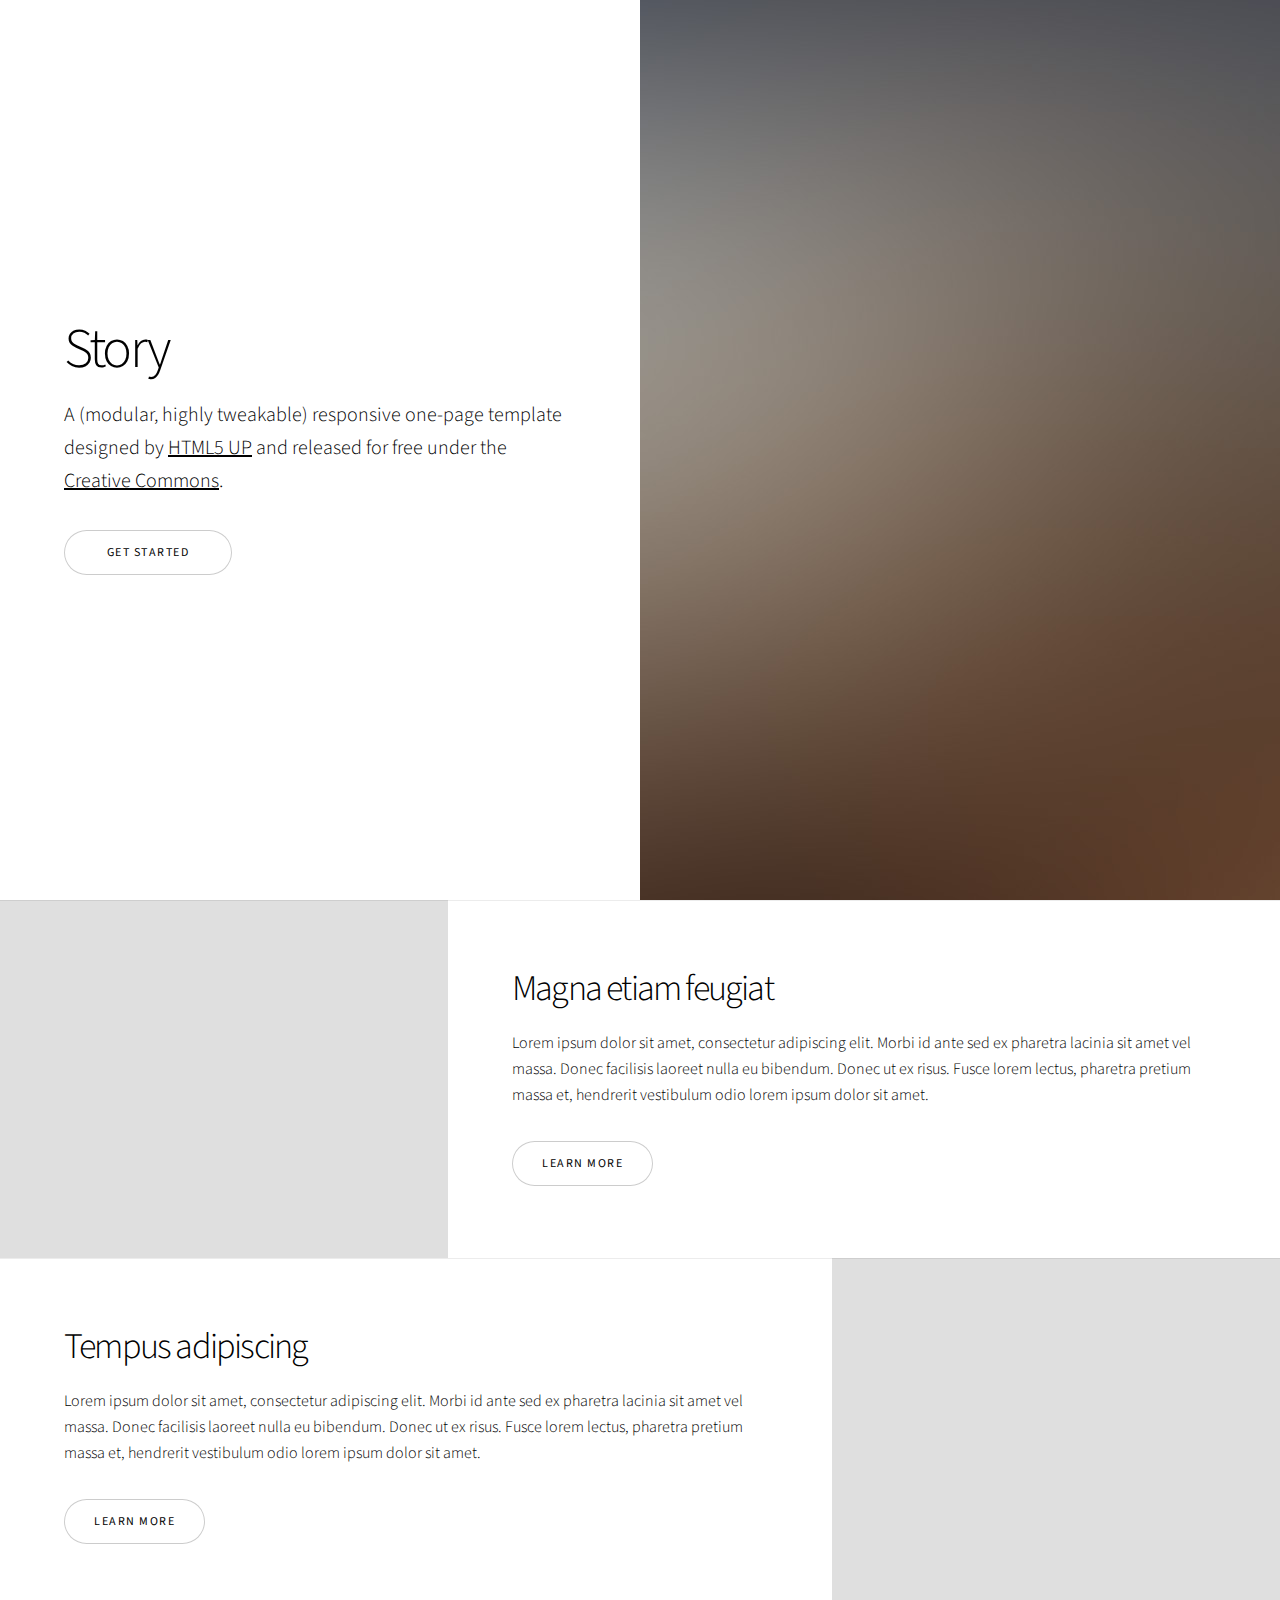
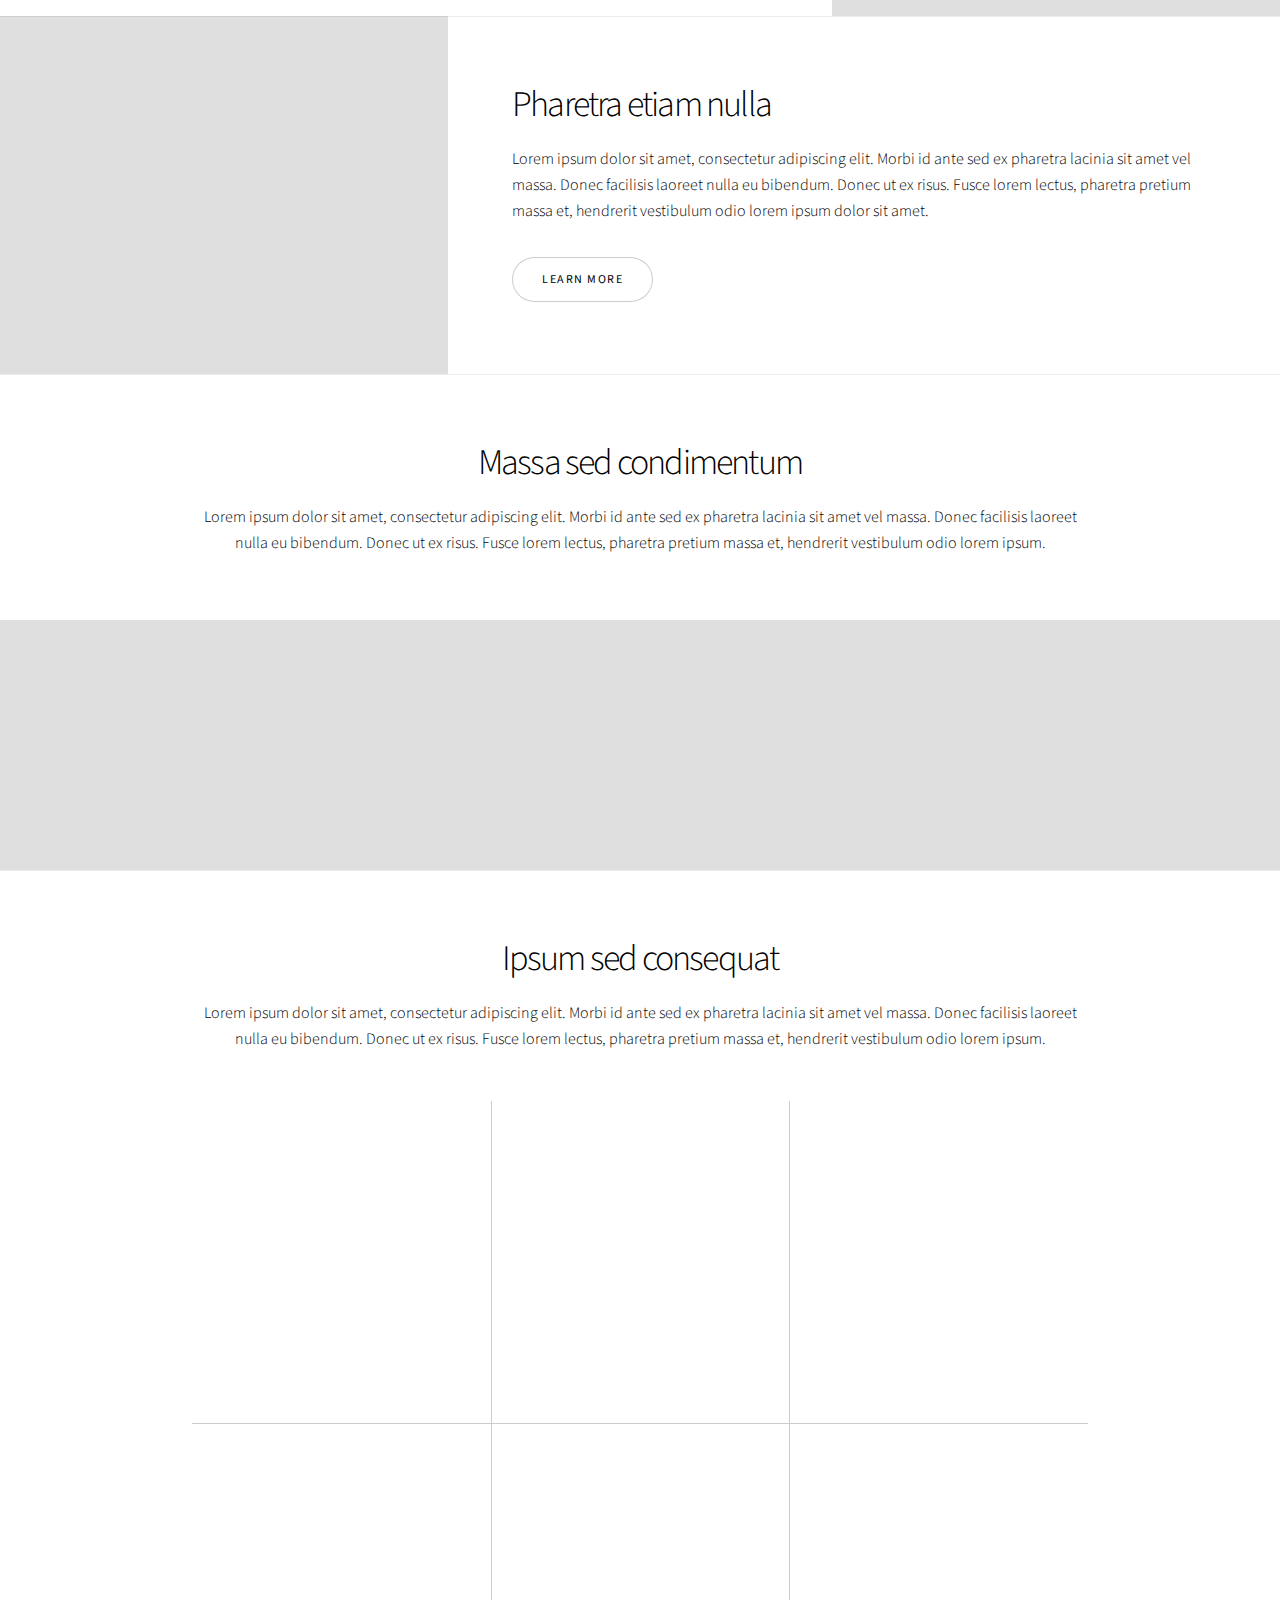
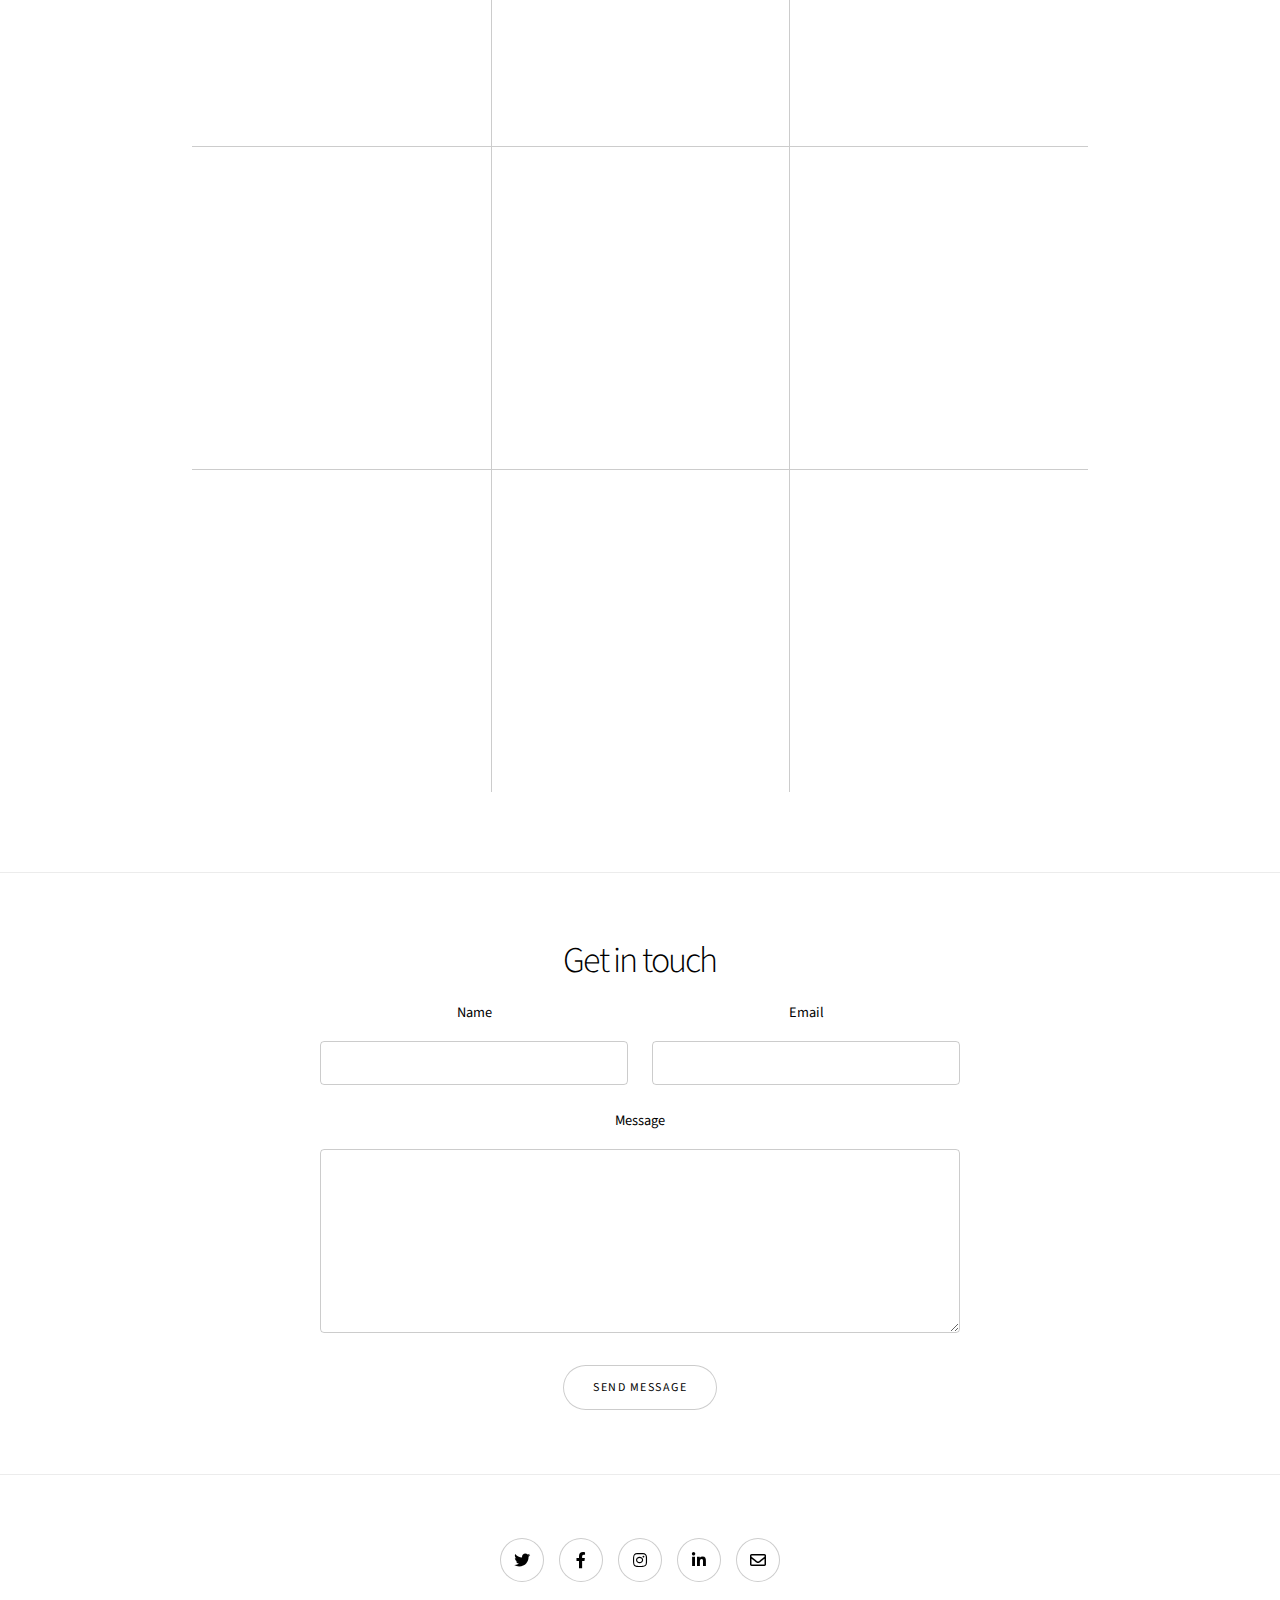
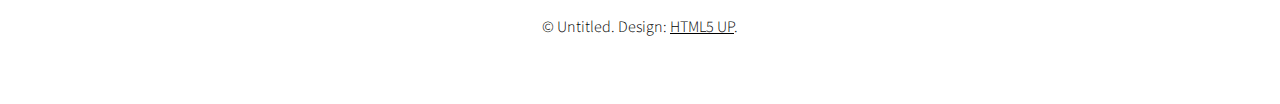
==== index.html @ b7ab18db "added html5up template" ====
<!DOCTYPE HTML>
<!--
	Story by HTML5 UP
	html5up.net | @ajlkn
	Free for personal and commercial use under the CCA 3.0 license (html5up.net/license)
-->
<html>
	<head>
		<title>Story by HTML5 UP</title>
		<meta charset="utf-8" />
		<meta name="viewport" content="width=device-width, initial-scale=1, user-scalable=no" />
		<link rel="stylesheet" href="assets/css/main.css" />
		<noscript><link rel="stylesheet" href="assets/css/noscript.css" /></noscript>
	</head>
	<body class="is-preload">

		<!-- Wrapper -->
			<div id="wrapper" class="divided">

				<!-- One -->
					<section class="banner style1 orient-left content-align-left image-position-right fullscreen onload-image-fade-in onload-content-fade-right">
						<div class="content">
							<h1>Story</h1>
							<p class="major">A (modular, highly tweakable) responsive one-page template designed by <a href="https://html5up.net">HTML5 UP</a> and released for free under the <a href="https://html5up.net/license">Creative Commons</a>.</p>
							<ul class="actions stacked">
								<li><a href="#first" class="button big wide smooth-scroll-middle">Get Started</a></li>
							</ul>
						</div>
						<div class="image">
							<img src="images/banner.jpg" alt="" />
						</div>
					</section>

				<!-- Two -->
					<section class="spotlight style1 orient-right content-align-left image-position-center onscroll-image-fade-in" id="first">
						<div class="content">
							<h2>Magna etiam feugiat</h2>
							<p>Lorem ipsum dolor sit amet, consectetur adipiscing elit. Morbi id ante sed ex pharetra lacinia sit amet vel massa. Donec facilisis laoreet nulla eu bibendum. Donec ut ex risus. Fusce lorem lectus, pharetra pretium massa et, hendrerit vestibulum odio lorem ipsum dolor sit amet.</p>
							<ul class="actions stacked">
								<li><a href="#" class="button">Learn More</a></li>
							</ul>
						</div>
						<div class="image">
							<img src="images/spotlight01.jpg" alt="" />
						</div>
					</section>

				<!-- Three -->
					<section class="spotlight style1 orient-left content-align-left image-position-center onscroll-image-fade-in">
						<div class="content">
							<h2>Tempus adipiscing</h2>
							<p>Lorem ipsum dolor sit amet, consectetur adipiscing elit. Morbi id ante sed ex pharetra lacinia sit amet vel massa. Donec facilisis laoreet nulla eu bibendum. Donec ut ex risus. Fusce lorem lectus, pharetra pretium massa et, hendrerit vestibulum odio lorem ipsum dolor sit amet.</p>
							<ul class="actions stacked">
								<li><a href="#" class="button">Learn More</a></li>
							</ul>
						</div>
						<div class="image">
							<img src="images/spotlight02.jpg" alt="" />
						</div>
					</section>

				<!-- Four -->
					<section class="spotlight style1 orient-right content-align-left image-position-center onscroll-image-fade-in">
						<div class="content">
							<h2>Pharetra etiam nulla</h2>
							<p>Lorem ipsum dolor sit amet, consectetur adipiscing elit. Morbi id ante sed ex pharetra lacinia sit amet vel massa. Donec facilisis laoreet nulla eu bibendum. Donec ut ex risus. Fusce lorem lectus, pharetra pretium massa et, hendrerit vestibulum odio lorem ipsum dolor sit amet.</p>
							<ul class="actions stacked">
								<li><a href="#" class="button">Learn More</a></li>
							</ul>
						</div>
						<div class="image">
							<img src="images/spotlight03.jpg" alt="" />
						</div>
					</section>

				<!-- Five -->
					<section class="wrapper style1 align-center">
						<div class="inner">
							<h2>Massa sed condimentum</h2>
							<p>Lorem ipsum dolor sit amet, consectetur adipiscing elit. Morbi id ante sed ex pharetra lacinia sit amet vel massa. Donec facilisis laoreet nulla eu bibendum. Donec ut ex risus. Fusce lorem lectus, pharetra pretium massa et, hendrerit vestibulum odio lorem ipsum.</p>
						</div>

						<!-- Gallery -->
							<div class="gallery style2 medium lightbox onscroll-fade-in">
								<article>
									<a href="images/gallery/fulls/01.jpg" class="image">
										<img src="images/gallery/thumbs/01.jpg" alt="" />
									</a>
									<div class="caption">
										<h3>Ipsum Dolor</h3>
										<p>Lorem ipsum dolor amet, consectetur magna etiam elit. Etiam sed ultrices.</p>
										<ul class="actions fixed">
											<li><span class="button small">Details</span></li>
										</ul>
									</div>
								</article>
								<article>
									<a href="images/gallery/fulls/02.jpg" class="image">
										<img src="images/gallery/thumbs/02.jpg" alt="" />
									</a>
									<div class="caption">
										<h3>Feugiat Lorem</h3>
										<p>Lorem ipsum dolor amet, consectetur magna etiam elit. Etiam sed ultrices.</p>
										<ul class="actions fixed">
											<li><span class="button small">Details</span></li>
										</ul>
									</div>
								</article>
								<article>
									<a href="images/gallery/fulls/03.jpg" class="image">
										<img src="images/gallery/thumbs/03.jpg" alt="" />
									</a>
									<div class="caption">
										<h3>Magna Amet</h3>
										<p>Lorem ipsum dolor amet, consectetur magna etiam elit. Etiam sed ultrices.</p>
										<ul class="actions fixed">
											<li><span class="button small">Details</span></li>
										</ul>
									</div>
								</article>
								<article>
									<a href="images/gallery/fulls/04.jpg" class="image">
										<img src="images/gallery/thumbs/04.jpg" alt="" />
									</a>
									<div class="caption">
										<h3>Sed Tempus</h3>
										<p>Lorem ipsum dolor amet, consectetur magna etiam elit. Etiam sed ultrices.</p>
										<ul class="actions fixed">
											<li><span class="button small">Details</span></li>
										</ul>
									</div>
								</article>
								<article>
									<a href="images/gallery/fulls/05.jpg" class="image">
										<img src="images/gallery/thumbs/05.jpg" alt="" />
									</a>
									<div class="caption">
										<h3>Ultrices Magna</h3>
										<p>Lorem ipsum dolor amet, consectetur magna etiam elit. Etiam sed ultrices.</p>
										<ul class="actions fixed">
											<li><span class="button small">Details</span></li>
										</ul>
									</div>
								</article>
								<article>
									<a href="images/gallery/fulls/06.jpg" class="image">
										<img src="images/gallery/thumbs/06.jpg" alt="" />
									</a>
									<div class="caption">
										<h3>Sed Tempus</h3>
										<p>Lorem ipsum dolor amet, consectetur magna etiam elit. Etiam sed ultrices.</p>
										<ul class="actions fixed">
											<li><span class="button small">Details</span></li>
										</ul>
									</div>
								</article>
								<article>
									<a href="images/gallery/fulls/07.jpg" class="image">
										<img src="images/gallery/thumbs/07.jpg" alt="" />
									</a>
									<div class="caption">
										<h3>Ipsum Lorem</h3>
										<p>Lorem ipsum dolor amet, consectetur magna etiam elit. Etiam sed ultrices.</p>
										<ul class="actions fixed">
											<li><span class="button small">Details</span></li>
										</ul>
									</div>
								</article>
								<article>
									<a href="images/gallery/fulls/08.jpg" class="image">
										<img src="images/gallery/thumbs/08.jpg" alt="" />
									</a>
									<div class="caption">
										<h3>Magna Risus</h3>
										<p>Lorem ipsum dolor amet, consectetur magna etiam elit. Etiam sed ultrices.</p>
										<ul class="actions fixed">
											<li><span class="button small">Details</span></li>
										</ul>
									</div>
								</article>
								<article>
									<a href="images/gallery/fulls/09.jpg" class="image">
										<img src="images/gallery/thumbs/09.jpg" alt="" />
									</a>
									<div class="caption">
										<h3>Tempus Dolor</h3>
										<p>Lorem ipsum dolor amet, consectetur magna etiam elit. Etiam sed ultrices.</p>
										<ul class="actions fixed">
											<li><span class="button small">Details</span></li>
										</ul>
									</div>
								</article>
								<article>
									<a href="images/gallery/fulls/10.jpg" class="image">
										<img src="images/gallery/thumbs/10.jpg" alt="" />
									</a>
									<div class="caption">
										<h3>Sed Etiam</h3>
										<p>Lorem ipsum dolor amet, consectetur magna etiam elit. Etiam sed ultrices.</p>
										<ul class="actions fixed">
											<li><span class="button small">Details</span></li>
										</ul>
									</div>
								</article>
								<article>
									<a href="images/gallery/fulls/11.jpg" class="image">
										<img src="images/gallery/thumbs/11.jpg" alt="" />
									</a>
									<div class="caption">
										<h3>Magna Lorem</h3>
										<p>Lorem ipsum dolor amet, consectetur magna etiam elit. Etiam sed ultrices.</p>
										<ul class="actions fixed">
											<li><span class="button small">Details</span></li>
										</ul>
									</div>
								</article>
								<article>
									<a href="images/gallery/fulls/12.jpg" class="image">
										<img src="images/gallery/thumbs/12.jpg" alt="" />
									</a>
									<div class="caption">
										<h3>Ipsum Dolor</h3>
										<p>Lorem ipsum dolor amet, consectetur magna etiam elit. Etiam sed ultrices.</p>
										<ul class="actions fixed">
											<li><span class="button small">Details</span></li>
										</ul>
									</div>
								</article>
							</div>

					</section>

				<!-- Six -->
					<section class="wrapper style1 align-center">
						<div class="inner">
							<h2>Ipsum sed consequat</h2>
							<p>Lorem ipsum dolor sit amet, consectetur adipiscing elit. Morbi id ante sed ex pharetra lacinia sit amet vel massa. Donec facilisis laoreet nulla eu bibendum. Donec ut ex risus. Fusce lorem lectus, pharetra pretium massa et, hendrerit vestibulum odio lorem ipsum.</p>
							<div class="items style1 medium onscroll-fade-in">
								<section>
									<span class="icon style2 major fa-gem"></span>
									<h3>Lorem</h3>
									<p>Lorem ipsum dolor sit amet, consectetur adipiscing elit. Morbi dui turpis, cursus eget orci amet aliquam congue semper. Etiam eget ultrices risus nec tempor elit.</p>
								</section>
								<section>
									<span class="icon solid style2 major fa-save"></span>
									<h3>Ipsum</h3>
									<p>Lorem ipsum dolor sit amet, consectetur adipiscing elit. Morbi dui turpis, cursus eget orci amet aliquam congue semper. Etiam eget ultrices risus nec tempor elit.</p>
								</section>
								<section>
									<span class="icon solid style2 major fa-chart-bar"></span>
									<h3>Dolor</h3>
									<p>Lorem ipsum dolor sit amet, consectetur adipiscing elit. Morbi dui turpis, cursus eget orci amet aliquam congue semper. Etiam eget ultrices risus nec tempor elit.</p>
								</section>
								<section>
									<span class="icon solid style2 major fa-wifi"></span>
									<h3>Amet</h3>
									<p>Lorem ipsum dolor sit amet, consectetur adipiscing elit. Morbi dui turpis, cursus eget orci amet aliquam congue semper. Etiam eget ultrices risus nec tempor elit.</p>
								</section>
								<section>
									<span class="icon solid style2 major fa-cog"></span>
									<h3>Magna</h3>
									<p>Lorem ipsum dolor sit amet, consectetur adipiscing elit. Morbi dui turpis, cursus eget orci amet aliquam congue semper. Etiam eget ultrices risus nec tempor elit.</p>
								</section>
								<section>
									<span class="icon style2 major fa-paper-plane"></span>
									<h3>Tempus</h3>
									<p>Lorem ipsum dolor sit amet, consectetur adipiscing elit. Morbi dui turpis, cursus eget orci amet aliquam congue semper. Etiam eget ultrices risus nec tempor elit.</p>
								</section>
								<section>
									<span class="icon solid style2 major fa-desktop"></span>
									<h3>Aliquam</h3>
									<p>Lorem ipsum dolor sit amet, consectetur adipiscing elit. Morbi dui turpis, cursus eget orci amet aliquam congue semper. Etiam eget ultrices risus nec tempor elit.</p>
								</section>
								<section>
									<span class="icon solid style2 major fa-sync-alt"></span>
									<h3>Elit</h3>
									<p>Lorem ipsum dolor sit amet, consectetur adipiscing elit. Morbi dui turpis, cursus eget orci amet aliquam congue semper. Etiam eget ultrices risus nec tempor elit.</p>
								</section>
								<section>
									<span class="icon solid style2 major fa-hashtag"></span>
									<h3>Morbi</h3>
									<p>Lorem ipsum dolor sit amet, consectetur adipiscing elit. Morbi dui turpis, cursus eget orci amet aliquam congue semper. Etiam eget ultrices risus nec tempor elit.</p>
								</section>
								<section>
									<span class="icon solid style2 major fa-bolt"></span>
									<h3>Turpis</h3>
									<p>Lorem ipsum dolor sit amet, consectetur adipiscing elit. Morbi dui turpis, cursus eget orci amet aliquam congue semper. Etiam eget ultrices risus nec tempor elit.</p>
								</section>
								<section>
									<span class="icon solid style2 major fa-envelope"></span>
									<h3>Ultrices</h3>
									<p>Lorem ipsum dolor sit amet, consectetur adipiscing elit. Morbi dui turpis, cursus eget orci amet aliquam congue semper. Etiam eget ultrices risus nec tempor elit.</p>
								</section>
								<section>
									<span class="icon solid style2 major fa-leaf"></span>
									<h3>Risus</h3>
									<p>Lorem ipsum dolor sit amet, consectetur adipiscing elit. Morbi dui turpis, cursus eget orci amet aliquam congue semper. Etiam eget ultrices risus nec tempor elit.</p>
								</section>
							</div>
						</div>
					</section>

				<!-- Seven -->
					<section class="wrapper style1 align-center">
						<div class="inner medium">
							<h2>Get in touch</h2>
							<form method="post" action="#">
								<div class="fields">
									<div class="field half">
										<label for="name">Name</label>
										<input type="text" name="name" id="name" value="" />
									</div>
									<div class="field half">
										<label for="email">Email</label>
										<input type="email" name="email" id="email" value="" />
									</div>
									<div class="field">
										<label for="message">Message</label>
										<textarea name="message" id="message" rows="6"></textarea>
									</div>
								</div>
								<ul class="actions special">
									<li><input type="submit" name="submit" id="submit" value="Send Message" /></li>
								</ul>
							</form>

						</div>
					</section>

				<!-- Footer -->
					<footer class="wrapper style1 align-center">
						<div class="inner">
							<ul class="icons">
								<li><a href="#" class="icon brands style2 fa-twitter"><span class="label">Twitter</span></a></li>
								<li><a href="#" class="icon brands style2 fa-facebook-f"><span class="label">Facebook</span></a></li>
								<li><a href="#" class="icon brands style2 fa-instagram"><span class="label">Instagram</span></a></li>
								<li><a href="#" class="icon brands style2 fa-linkedin-in"><span class="label">LinkedIn</span></a></li>
								<li><a href="#" class="icon style2 fa-envelope"><span class="label">Email</span></a></li>
							</ul>
							<p>&copy; Untitled. Design: <a href="https://html5up.net">HTML5 UP</a>.</p>
						</div>
					</footer>

			</div>

		<!-- Scripts -->
			<script src="assets/js/jquery.min.js"></script>
			<script src="assets/js/jquery.scrollex.min.js"></script>
			<script src="assets/js/jquery.scrolly.min.js"></script>
			<script src="assets/js/browser.min.js"></script>
			<script src="assets/js/breakpoints.min.js"></script>
			<script src="assets/js/util.js"></script>
			<script src="assets/js/main.js"></script>

	</body>
</html>
---- assets/css/main.css ----
@import url(fontawesome-all.min.css);
@import url("https://fonts.googleapis.com/css?family=Source+Sans+Pro:300,300i,400,400i");

/*
	Story by HTML5 UP
	html5up.net | @ajlkn
	Free for personal and commercial use under the CCA 3.0 license (html5up.net/license)
*/

html, body, div, span, applet, object,
iframe, h1, h2, h3, h4, h5, h6, p, blockquote,
pre, a, abbr, acronym, address, big, cite,
code, del, dfn, em, img, ins, kbd, q, s, samp,
small, strike, strong, sub, sup, tt, var, b,
u, i, center, dl, dt, dd, ol, ul, li, fieldset,
form, label, legend, table, caption, tbody,
tfoot, thead, tr, th, td, article, aside,
canvas, details, embed, figure, figcaption,
footer, header, hgroup, menu, nav, output, ruby,
section, summary, time, mark, audio, video {
	margin: 0;
	padding: 0;
	border: 0;
	font-size: 100%;
	font: inherit;
	vertical-align: baseline;}

article, aside, details, figcaption, figure,
footer, header, hgroup, menu, nav, section {
	display: block;}

body {
	line-height: 1;
}

ol, ul {
	list-style: none;
}

blockquote, q {
	quotes: none;
}

	blockquote:before, blockquote:after, q:before, q:after {
		content: '';
		content: none;
	}

table {
	border-collapse: collapse;
	border-spacing: 0;
}

body {
	-webkit-text-size-adjust: none;
}

mark {
	background-color: transparent;
	color: inherit;
}

input::-moz-focus-inner {
	border: 0;
	padding: 0;
}

input, select, textarea {
	-moz-appearance: none;
	-webkit-appearance: none;
	-ms-appearance: none;
	appearance: none;
}

/* Basic */

	@-ms-viewport {
		width: device-width;
	}

	body {
		-ms-overflow-style: scrollbar;
	}

	@media screen and (max-width: 480px) {

		html, body {
			min-width: 320px;
		}

	}

	html {
		box-sizing: border-box;
	}

	*, *:before, *:after {
		box-sizing: inherit;
	}

	body {
		background: #ffffff;
	}

		body.is-preload *, body.is-preload *:before, body.is-preload *:after {
			-moz-animation: none !important;
			-webkit-animation: none !important;
			-ms-animation: none !important;
			animation: none !important;
			-moz-transition: none !important;
			-webkit-transition: none !important;
			-ms-transition: none !important;
			transition: none !important;
		}

/* Type */

	html {
		font-size: 18pt;
	}

		@media screen and (max-width: 1680px) {

			html {
				font-size: 14pt;
			}

		}

		@media screen and (max-width: 1280px) {

			html {
				font-size: 12pt;
			}

		}

		@media screen and (max-width: 736px) {

			html {
				font-size: 11pt;
			}

		}

		@media screen and (max-width: 360px) {

			html {
				font-size: 10pt;
			}

		}

	body {
		background-color: #ffffff;
		color: #000000;
	}

	body, input, select, textarea {
		font-family: "Source Sans Pro", Helvetica, sans-serif;
		font-size: 1rem;
		font-weight: 300;
		line-height: 1.65;
	}

	a {
		-moz-transition: color 0.2s ease-in-out;
		-webkit-transition: color 0.2s ease-in-out;
		-ms-transition: color 0.2s ease-in-out;
		transition: color 0.2s ease-in-out;
		text-decoration: underline;
	}

		a:hover {
			text-decoration: none;
		}

	strong, b {
		font-weight: 400;
	}

	em, i {
		font-style: italic;
	}

	p {
		margin: 0 0 2rem 0;
	}

		p.major {
			font-size: 1.25rem;
		}

	h1, h2, h3, h4, h5, h6 {
		font-weight: 300;
		line-height: 1.375;
		letter-spacing: -0.05em;
		margin: 0 0 1rem 0;
	}

		h1 a, h2 a, h3 a, h4 a, h5 a, h6 a {
			color: inherit;
			text-decoration: none;
		}

	h1 {
		font-size: 3.5rem;
		line-height: 1.2;
	}

	h2 {
		font-size: 2.25rem;
	}

	h3 {
		font-size: 1.5rem;
	}

	h4 {
		font-size: 1.1rem;
	}

	h5 {
		font-size: 0.9rem;
	}

	h6 {
		font-size: 0.7rem;
	}

	sub {
		font-size: 0.8rem;
		position: relative;
		top: 0.5rem;
	}

	sup {
		font-size: 0.8rem;
		position: relative;
		top: -0.5rem;
	}

	blockquote {
		border-left: solid 4px;
		font-style: italic;
		margin: 0 0 2rem 0;
		padding: 0.5rem 0 0.5rem 2rem;
	}

	code {
		border-radius: 4px;
		font-family: "Courier New", monospace;
		font-size: 0.9em;
		margin: 0 0.25rem;
		padding: 0.25rem 0.325rem;
	}

	pre {
		-webkit-overflow-scrolling: touch;
		font-family: "Courier New", monospace;
		font-size: 0.9em;
		margin: 0 0 2rem 0;
	}

		pre code {
			display: block;
			line-height: 1.5;
			padding: 0.75rem 1rem;
			overflow-x: auto;
		}

	hr {
		border: 0;
		border-bottom: solid 1px;
		margin: 2.5rem 0;
	}

		hr.major {
			margin: 3.5rem 0;
		}

	.align-left {
		text-align: left;
	}

	.align-center {
		text-align: center;
	}

	.align-right {
		text-align: right;
	}

	@media screen and (max-width: 736px) {

		p.major {
			font-size: 1.1rem;
		}

		h1 {
			font-size: 2.5rem;
		}

		h2 {
			font-size: 2rem;
		}

		h3 {
			font-size: 1.25rem;
		}

		h4 {
			font-size: 1rem;
		}

	}

	input, select, textarea {
		color: #000000;
	}

	a {
		color: #000000;
	}

		a:hover {
			color: #47D3E5;
		}

	strong, b {
		color: #000000;
	}

	h1, h2, h3, h4, h5, h6 {
		color: #000000;
	}

	blockquote {
		border-left-color: rgba(0, 0, 0, 0.2);
	}

	code {
		background: rgba(0, 0, 0, 0.05);
		border-color: rgba(0, 0, 0, 0.2);
	}

	hr {
		border-bottom-color: rgba(0, 0, 0, 0.2);
	}

/* Row */

	.row {
		display: flex;
		flex-wrap: wrap;
		box-sizing: border-box;
		align-items: stretch;
	}

		.row > * {
			box-sizing: border-box;
		}

		.row.gtr-uniform > * > :last-child {
			margin-bottom: 0;
		}

		.row.aln-left {
			justify-content: flex-start;
		}

		.row.aln-center {
			justify-content: center;
		}

		.row.aln-right {
			justify-content: flex-end;
		}

		.row.aln-top {
			align-items: flex-start;
		}

		.row.aln-middle {
			align-items: center;
		}

		.row.aln-bottom {
			align-items: flex-end;
		}

		.row > .imp {
			order: -1;
		}

		.row > .col-1 {
			width: 8.33333%;
		}

		.row > .off-1 {
			margin-left: 8.33333%;
		}

		.row > .col-2 {
			width: 16.66667%;
		}

		.row > .off-2 {
			margin-left: 16.66667%;
		}

		.row > .col-3 {
			width: 25%;
		}

		.row > .off-3 {
			margin-left: 25%;
		}

		.row > .col-4 {
			width: 33.33333%;
		}

		.row > .off-4 {
			margin-left: 33.33333%;
		}

		.row > .col-5 {
			width: 41.66667%;
		}

		.row > .off-5 {
			margin-left: 41.66667%;
		}

		.row > .col-6 {
			width: 50%;
		}

		.row > .off-6 {
			margin-left: 50%;
		}

		.row > .col-7 {
			width: 58.33333%;
		}

		.row > .off-7 {
			margin-left: 58.33333%;
		}

		.row > .col-8 {
			width: 66.66667%;
		}

		.row > .off-8 {
			margin-left: 66.66667%;
		}

		.row > .col-9 {
			width: 75%;
		}

		.row > .off-9 {
			margin-left: 75%;
		}

		.row > .col-10 {
			width: 83.33333%;
		}

		.row > .off-10 {
			margin-left: 83.33333%;
		}

		.row > .col-11 {
			width: 91.66667%;
		}

		.row > .off-11 {
			margin-left: 91.66667%;
		}

		.row > .col-12 {
			width: 100%;
		}

		.row > .off-12 {
			margin-left: 100%;
		}

		.row.gtr-0 {
			margin-top: 0;
			margin-left: 0rem;
		}

			.row.gtr-0 > * {
				padding: 0 0 0 0rem;
			}

			.row.gtr-0.gtr-uniform {
				margin-top: 0rem;
			}

				.row.gtr-0.gtr-uniform > * {
					padding-top: 0rem;
				}

		.row.gtr-25 {
			margin-top: 0;
			margin-left: -0.5rem;
		}

			.row.gtr-25 > * {
				padding: 0 0 0 0.5rem;
			}

			.row.gtr-25.gtr-uniform {
				margin-top: -0.5rem;
			}

				.row.gtr-25.gtr-uniform > * {
					padding-top: 0.5rem;
				}

		.row.gtr-50 {
			margin-top: 0;
			margin-left: -1rem;
		}

			.row.gtr-50 > * {
				padding: 0 0 0 1rem;
			}

			.row.gtr-50.gtr-uniform {
				margin-top: -1rem;
			}

				.row.gtr-50.gtr-uniform > * {
					padding-top: 1rem;
				}

		.row {
			margin-top: 0;
			margin-left: -2rem;
		}

			.row > * {
				padding: 0 0 0 2rem;
			}

			.row.gtr-uniform {
				margin-top: -2rem;
			}

				.row.gtr-uniform > * {
					padding-top: 2rem;
				}

		.row.gtr-150 {
			margin-top: 0;
			margin-left: -3rem;
		}

			.row.gtr-150 > * {
				padding: 0 0 0 3rem;
			}

			.row.gtr-150.gtr-uniform {
				margin-top: -3rem;
			}

				.row.gtr-150.gtr-uniform > * {
					padding-top: 3rem;
				}

		.row.gtr-200 {
			margin-top: 0;
			margin-left: -4rem;
		}

			.row.gtr-200 > * {
				padding: 0 0 0 4rem;
			}

			.row.gtr-200.gtr-uniform {
				margin-top: -4rem;
			}

				.row.gtr-200.gtr-uniform > * {
					padding-top: 4rem;
				}

		@media screen and (max-width: 1680px) {

			.row {
				display: flex;
				flex-wrap: wrap;
				box-sizing: border-box;
				align-items: stretch;
			}

				.row > * {
					box-sizing: border-box;
				}

				.row.gtr-uniform > * > :last-child {
					margin-bottom: 0;
				}

				.row.aln-left {
					justify-content: flex-start;
				}

				.row.aln-center {
					justify-content: center;
				}

				.row.aln-right {
					justify-content: flex-end;
				}

				.row.aln-top {
					align-items: flex-start;
				}

				.row.aln-middle {
					align-items: center;
				}

				.row.aln-bottom {
					align-items: flex-end;
				}

				.row > .imp-xlarge {
					order: -1;
				}

				.row > .col-1-xlarge {
					width: 8.33333%;
				}

				.row > .off-1-xlarge {
					margin-left: 8.33333%;
				}

				.row > .col-2-xlarge {
					width: 16.66667%;
				}

				.row > .off-2-xlarge {
					margin-left: 16.66667%;
				}

				.row > .col-3-xlarge {
					width: 25%;
				}

				.row > .off-3-xlarge {
					margin-left: 25%;
				}

				.row > .col-4-xlarge {
					width: 33.33333%;
				}

				.row > .off-4-xlarge {
					margin-left: 33.33333%;
				}

				.row > .col-5-xlarge {
					width: 41.66667%;
				}

				.row > .off-5-xlarge {
					margin-left: 41.66667%;
				}

				.row > .col-6-xlarge {
					width: 50%;
				}

				.row > .off-6-xlarge {
					margin-left: 50%;
				}

				.row > .col-7-xlarge {
					width: 58.33333%;
				}

				.row > .off-7-xlarge {
					margin-left: 58.33333%;
				}

				.row > .col-8-xlarge {
					width: 66.66667%;
				}

				.row > .off-8-xlarge {
					margin-left: 66.66667%;
				}

				.row > .col-9-xlarge {
					width: 75%;
				}

				.row > .off-9-xlarge {
					margin-left: 75%;
				}

				.row > .col-10-xlarge {
					width: 83.33333%;
				}

				.row > .off-10-xlarge {
					margin-left: 83.33333%;
				}

				.row > .col-11-xlarge {
					width: 91.66667%;
				}

				.row > .off-11-xlarge {
					margin-left: 91.66667%;
				}

				.row > .col-12-xlarge {
					width: 100%;
				}

				.row > .off-12-xlarge {
					margin-left: 100%;
				}

				.row.gtr-0 {
					margin-top: 0;
					margin-left: 0rem;
				}

					.row.gtr-0 > * {
						padding: 0 0 0 0rem;
					}

					.row.gtr-0.gtr-uniform {
						margin-top: 0rem;
					}

						.row.gtr-0.gtr-uniform > * {
							padding-top: 0rem;
						}

				.row.gtr-25 {
					margin-top: 0;
					margin-left: -0.5rem;
				}

					.row.gtr-25 > * {
						padding: 0 0 0 0.5rem;
					}

					.row.gtr-25.gtr-uniform {
						margin-top: -0.5rem;
					}

						.row.gtr-25.gtr-uniform > * {
							padding-top: 0.5rem;
						}

				.row.gtr-50 {
					margin-top: 0;
					margin-left: -1rem;
				}

					.row.gtr-50 > * {
						padding: 0 0 0 1rem;
					}

					.row.gtr-50.gtr-uniform {
						margin-top: -1rem;
					}

						.row.gtr-50.gtr-uniform > * {
							padding-top: 1rem;
						}

				.row {
					margin-top: 0;
					margin-left: -2rem;
				}

					.row > * {
						padding: 0 0 0 2rem;
					}

					.row.gtr-uniform {
						margin-top: -2rem;
					}

						.row.gtr-uniform > * {
							padding-top: 2rem;
						}

				.row.gtr-150 {
					margin-top: 0;
					margin-left: -3rem;
				}

					.row.gtr-150 > * {
						padding: 0 0 0 3rem;
					}

					.row.gtr-150.gtr-uniform {
						margin-top: -3rem;
					}

						.row.gtr-150.gtr-uniform > * {
							padding-top: 3rem;
						}

				.row.gtr-200 {
					margin-top: 0;
					margin-left: -4rem;
				}

					.row.gtr-200 > * {
						padding: 0 0 0 4rem;
					}

					.row.gtr-200.gtr-uniform {
						margin-top: -4rem;
					}

						.row.gtr-200.gtr-uniform > * {
							padding-top: 4rem;
						}

		}

		@media screen and (max-width: 1280px) {

			.row {
				display: flex;
				flex-wrap: wrap;
				box-sizing: border-box;
				align-items: stretch;
			}

				.row > * {
					box-sizing: border-box;
				}

				.row.gtr-uniform > * > :last-child {
					margin-bottom: 0;
				}

				.row.aln-left {
					justify-content: flex-start;
				}

				.row.aln-center {
					justify-content: center;
				}

				.row.aln-right {
					justify-content: flex-end;
				}

				.row.aln-top {
					align-items: flex-start;
				}

				.row.aln-middle {
					align-items: center;
				}

				.row.aln-bottom {
					align-items: flex-end;
				}

				.row > .imp-large {
					order: -1;
				}

				.row > .col-1-large {
					width: 8.33333%;
				}

				.row > .off-1-large {
					margin-left: 8.33333%;
				}

				.row > .col-2-large {
					width: 16.66667%;
				}

				.row > .off-2-large {
					margin-left: 16.66667%;
				}

				.row > .col-3-large {
					width: 25%;
				}

				.row > .off-3-large {
					margin-left: 25%;
				}

				.row > .col-4-large {
					width: 33.33333%;
				}

				.row > .off-4-large {
					margin-left: 33.33333%;
				}

				.row > .col-5-large {
					width: 41.66667%;
				}

				.row > .off-5-large {
					margin-left: 41.66667%;
				}

				.row > .col-6-large {
					width: 50%;
				}

				.row > .off-6-large {
					margin-left: 50%;
				}

				.row > .col-7-large {
					width: 58.33333%;
				}

				.row > .off-7-large {
					margin-left: 58.33333%;
				}

				.row > .col-8-large {
					width: 66.66667%;
				}

				.row > .off-8-large {
					margin-left: 66.66667%;
				}

				.row > .col-9-large {
					width: 75%;
				}

				.row > .off-9-large {
					margin-left: 75%;
				}

				.row > .col-10-large {
					width: 83.33333%;
				}

				.row > .off-10-large {
					margin-left: 83.33333%;
				}

				.row > .col-11-large {
					width: 91.66667%;
				}

				.row > .off-11-large {
					margin-left: 91.66667%;
				}

				.row > .col-12-large {
					width: 100%;
				}

				.row > .off-12-large {
					margin-left: 100%;
				}

				.row.gtr-0 {
					margin-top: 0;
					margin-left: 0rem;
				}

					.row.gtr-0 > * {
						padding: 0 0 0 0rem;
					}

					.row.gtr-0.gtr-uniform {
						margin-top: 0rem;
					}

						.row.gtr-0.gtr-uniform > * {
							padding-top: 0rem;
						}

				.row.gtr-25 {
					margin-top: 0;
					margin-left: -0.5rem;
				}

					.row.gtr-25 > * {
						padding: 0 0 0 0.5rem;
					}

					.row.gtr-25.gtr-uniform {
						margin-top: -0.5rem;
					}

						.row.gtr-25.gtr-uniform > * {
							padding-top: 0.5rem;
						}

				.row.gtr-50 {
					margin-top: 0;
					margin-left: -1rem;
				}

					.row.gtr-50 > * {
						padding: 0 0 0 1rem;
					}

					.row.gtr-50.gtr-uniform {
						margin-top: -1rem;
					}

						.row.gtr-50.gtr-uniform > * {
							padding-top: 1rem;
						}

				.row {
					margin-top: 0;
					margin-left: -2rem;
				}

					.row > * {
						padding: 0 0 0 2rem;
					}

					.row.gtr-uniform {
						margin-top: -2rem;
					}

						.row.gtr-uniform > * {
							padding-top: 2rem;
						}

				.row.gtr-150 {
					margin-top: 0;
					margin-left: -3rem;
				}

					.row.gtr-150 > * {
						padding: 0 0 0 3rem;
					}

					.row.gtr-150.gtr-uniform {
						margin-top: -3rem;
					}

						.row.gtr-150.gtr-uniform > * {
							padding-top: 3rem;
						}

				.row.gtr-200 {
					margin-top: 0;
					margin-left: -4rem;
				}

					.row.gtr-200 > * {
						padding: 0 0 0 4rem;
					}

					.row.gtr-200.gtr-uniform {
						margin-top: -4rem;
					}

						.row.gtr-200.gtr-uniform > * {
							padding-top: 4rem;
						}

		}

		@media screen and (max-width: 980px) {

			.row {
				display: flex;
				flex-wrap: wrap;
				box-sizing: border-box;
				align-items: stretch;
			}

				.row > * {
					box-sizing: border-box;
				}

				.row.gtr-uniform > * > :last-child {
					margin-bottom: 0;
				}

				.row.aln-left {
					justify-content: flex-start;
				}

				.row.aln-center {
					justify-content: center;
				}

				.row.aln-right {
					justify-content: flex-end;
				}

				.row.aln-top {
					align-items: flex-start;
				}

				.row.aln-middle {
					align-items: center;
				}

				.row.aln-bottom {
					align-items: flex-end;
				}

				.row > .imp-medium {
					order: -1;
				}

				.row > .col-1-medium {
					width: 8.33333%;
				}

				.row > .off-1-medium {
					margin-left: 8.33333%;
				}

				.row > .col-2-medium {
					width: 16.66667%;
				}

				.row > .off-2-medium {
					margin-left: 16.66667%;
				}

				.row > .col-3-medium {
					width: 25%;
				}

				.row > .off-3-medium {
					margin-left: 25%;
				}

				.row > .col-4-medium {
					width: 33.33333%;
				}

				.row > .off-4-medium {
					margin-left: 33.33333%;
				}

				.row > .col-5-medium {
					width: 41.66667%;
				}

				.row > .off-5-medium {
					margin-left: 41.66667%;
				}

				.row > .col-6-medium {
					width: 50%;
				}

				.row > .off-6-medium {
					margin-left: 50%;
				}

				.row > .col-7-medium {
					width: 58.33333%;
				}

				.row > .off-7-medium {
					margin-left: 58.33333%;
				}

				.row > .col-8-medium {
					width: 66.66667%;
				}

				.row > .off-8-medium {
					margin-left: 66.66667%;
				}

				.row > .col-9-medium {
					width: 75%;
				}

				.row > .off-9-medium {
					margin-left: 75%;
				}

				.row > .col-10-medium {
					width: 83.33333%;
				}

				.row > .off-10-medium {
					margin-left: 83.33333%;
				}

				.row > .col-11-medium {
					width: 91.66667%;
				}

				.row > .off-11-medium {
					margin-left: 91.66667%;
				}

				.row > .col-12-medium {
					width: 100%;
				}

				.row > .off-12-medium {
					margin-left: 100%;
				}

				.row.gtr-0 {
					margin-top: 0;
					margin-left: 0rem;
				}

					.row.gtr-0 > * {
						padding: 0 0 0 0rem;
					}

					.row.gtr-0.gtr-uniform {
						margin-top: 0rem;
					}

						.row.gtr-0.gtr-uniform > * {
							padding-top: 0rem;
						}

				.row.gtr-25 {
					margin-top: 0;
					margin-left: -0.5rem;
				}

					.row.gtr-25 > * {
						padding: 0 0 0 0.5rem;
					}

					.row.gtr-25.gtr-uniform {
						margin-top: -0.5rem;
					}

						.row.gtr-25.gtr-uniform > * {
							padding-top: 0.5rem;
						}

				.row.gtr-50 {
					margin-top: 0;
					margin-left: -1rem;
				}

					.row.gtr-50 > * {
						padding: 0 0 0 1rem;
					}

					.row.gtr-50.gtr-uniform {
						margin-top: -1rem;
					}

						.row.gtr-50.gtr-uniform > * {
							padding-top: 1rem;
						}

				.row {
					margin-top: 0;
					margin-left: -2rem;
				}

					.row > * {
						padding: 0 0 0 2rem;
					}

					.row.gtr-uniform {
						margin-top: -2rem;
					}

						.row.gtr-uniform > * {
							padding-top: 2rem;
						}

				.row.gtr-150 {
					margin-top: 0;
					margin-left: -3rem;
				}

					.row.gtr-150 > * {
						padding: 0 0 0 3rem;
					}

					.row.gtr-150.gtr-uniform {
						margin-top: -3rem;
					}

						.row.gtr-150.gtr-uniform > * {
							padding-top: 3rem;
						}

				.row.gtr-200 {
					margin-top: 0;
					margin-left: -4rem;
				}

					.row.gtr-200 > * {
						padding: 0 0 0 4rem;
					}

					.row.gtr-200.gtr-uniform {
						margin-top: -4rem;
					}

						.row.gtr-200.gtr-uniform > * {
							padding-top: 4rem;
						}

		}

		@media screen and (max-width: 736px) {

			.row {
				display: flex;
				flex-wrap: wrap;
				box-sizing: border-box;
				align-items: stretch;
			}

				.row > * {
					box-sizing: border-box;
				}

				.row.gtr-uniform > * > :last-child {
					margin-bottom: 0;
				}

				.row.aln-left {
					justify-content: flex-start;
				}

				.row.aln-center {
					justify-content: center;
				}

				.row.aln-right {
					justify-content: flex-end;
				}

				.row.aln-top {
					align-items: flex-start;
				}

				.row.aln-middle {
					align-items: center;
				}

				.row.aln-bottom {
					align-items: flex-end;
				}

				.row > .imp-small {
					order: -1;
				}

				.row > .col-1-small {
					width: 8.33333%;
				}

				.row > .off-1-small {
					margin-left: 8.33333%;
				}

				.row > .col-2-small {
					width: 16.66667%;
				}

				.row > .off-2-small {
					margin-left: 16.66667%;
				}

				.row > .col-3-small {
					width: 25%;
				}

				.row > .off-3-small {
					margin-left: 25%;
				}

				.row > .col-4-small {
					width: 33.33333%;
				}

				.row > .off-4-small {
					margin-left: 33.33333%;
				}

				.row > .col-5-small {
					width: 41.66667%;
				}

				.row > .off-5-small {
					margin-left: 41.66667%;
				}

				.row > .col-6-small {
					width: 50%;
				}

				.row > .off-6-small {
					margin-left: 50%;
				}

				.row > .col-7-small {
					width: 58.33333%;
				}

				.row > .off-7-small {
					margin-left: 58.33333%;
				}

				.row > .col-8-small {
					width: 66.66667%;
				}

				.row > .off-8-small {
					margin-left: 66.66667%;
				}

				.row > .col-9-small {
					width: 75%;
				}

				.row > .off-9-small {
					margin-left: 75%;
				}

				.row > .col-10-small {
					width: 83.33333%;
				}

				.row > .off-10-small {
					margin-left: 83.33333%;
				}

				.row > .col-11-small {
					width: 91.66667%;
				}

				.row > .off-11-small {
					margin-left: 91.66667%;
				}

				.row > .col-12-small {
					width: 100%;
				}

				.row > .off-12-small {
					margin-left: 100%;
				}

				.row.gtr-0 {
					margin-top: 0;
					margin-left: 0rem;
				}

					.row.gtr-0 > * {
						padding: 0 0 0 0rem;
					}

					.row.gtr-0.gtr-uniform {
						margin-top: 0rem;
					}

						.row.gtr-0.gtr-uniform > * {
							padding-top: 0rem;
						}

				.row.gtr-25 {
					margin-top: 0;
					margin-left: -0.5rem;
				}

					.row.gtr-25 > * {
						padding: 0 0 0 0.5rem;
					}

					.row.gtr-25.gtr-uniform {
						margin-top: -0.5rem;
					}

						.row.gtr-25.gtr-uniform > * {
							padding-top: 0.5rem;
						}

				.row.gtr-50 {
					margin-top: 0;
					margin-left: -1rem;
				}

					.row.gtr-50 > * {
						padding: 0 0 0 1rem;
					}

					.row.gtr-50.gtr-uniform {
						margin-top: -1rem;
					}

						.row.gtr-50.gtr-uniform > * {
							padding-top: 1rem;
						}

				.row {
					margin-top: 0;
					margin-left: -2rem;
				}

					.row > * {
						padding: 0 0 0 2rem;
					}

					.row.gtr-uniform {
						margin-top: -2rem;
					}

						.row.gtr-uniform > * {
							padding-top: 2rem;
						}

				.row.gtr-150 {
					margin-top: 0;
					margin-left: -3rem;
				}

					.row.gtr-150 > * {
						padding: 0 0 0 3rem;
					}

					.row.gtr-150.gtr-uniform {
						margin-top: -3rem;
					}

						.row.gtr-150.gtr-uniform > * {
							padding-top: 3rem;
						}

				.row.gtr-200 {
					margin-top: 0;
					margin-left: -4rem;
				}

					.row.gtr-200 > * {
						padding: 0 0 0 4rem;
					}

					.row.gtr-200.gtr-uniform {
						margin-top: -4rem;
					}

						.row.gtr-200.gtr-uniform > * {
							padding-top: 4rem;
						}

		}

		@media screen and (max-width: 480px) {

			.row {
				display: flex;
				flex-wrap: wrap;
				box-sizing: border-box;
				align-items: stretch;
			}

				.row > * {
					box-sizing: border-box;
				}

				.row.gtr-uniform > * > :last-child {
					margin-bottom: 0;
				}

				.row.aln-left {
					justify-content: flex-start;
				}

				.row.aln-center {
					justify-content: center;
				}

				.row.aln-right {
					justify-content: flex-end;
				}

				.row.aln-top {
					align-items: flex-start;
				}

				.row.aln-middle {
					align-items: center;
				}

				.row.aln-bottom {
					align-items: flex-end;
				}

				.row > .imp-xsmall {
					order: -1;
				}

				.row > .col-1-xsmall {
					width: 8.33333%;
				}

				.row > .off-1-xsmall {
					margin-left: 8.33333%;
				}

				.row > .col-2-xsmall {
					width: 16.66667%;
				}

				.row > .off-2-xsmall {
					margin-left: 16.66667%;
				}

				.row > .col-3-xsmall {
					width: 25%;
				}

				.row > .off-3-xsmall {
					margin-left: 25%;
				}

				.row > .col-4-xsmall {
					width: 33.33333%;
				}

				.row > .off-4-xsmall {
					margin-left: 33.33333%;
				}

				.row > .col-5-xsmall {
					width: 41.66667%;
				}

				.row > .off-5-xsmall {
					margin-left: 41.66667%;
				}

				.row > .col-6-xsmall {
					width: 50%;
				}

				.row > .off-6-xsmall {
					margin-left: 50%;
				}

				.row > .col-7-xsmall {
					width: 58.33333%;
				}

				.row > .off-7-xsmall {
					margin-left: 58.33333%;
				}

				.row > .col-8-xsmall {
					width: 66.66667%;
				}

				.row > .off-8-xsmall {
					margin-left: 66.66667%;
				}

				.row > .col-9-xsmall {
					width: 75%;
				}

				.row > .off-9-xsmall {
					margin-left: 75%;
				}

				.row > .col-10-xsmall {
					width: 83.33333%;
				}

				.row > .off-10-xsmall {
					margin-left: 83.33333%;
				}

				.row > .col-11-xsmall {
					width: 91.66667%;
				}

				.row > .off-11-xsmall {
					margin-left: 91.66667%;
				}

				.row > .col-12-xsmall {
					width: 100%;
				}

				.row > .off-12-xsmall {
					margin-left: 100%;
				}

				.row.gtr-0 {
					margin-top: 0;
					margin-left: 0rem;
				}

					.row.gtr-0 > * {
						padding: 0 0 0 0rem;
					}

					.row.gtr-0.gtr-uniform {
						margin-top: 0rem;
					}

						.row.gtr-0.gtr-uniform > * {
							padding-top: 0rem;
						}

				.row.gtr-25 {
					margin-top: 0;
					margin-left: -0.5rem;
				}

					.row.gtr-25 > * {
						padding: 0 0 0 0.5rem;
					}

					.row.gtr-25.gtr-uniform {
						margin-top: -0.5rem;
					}

						.row.gtr-25.gtr-uniform > * {
							padding-top: 0.5rem;
						}

				.row.gtr-50 {
					margin-top: 0;
					margin-left: -1rem;
				}

					.row.gtr-50 > * {
						padding: 0 0 0 1rem;
					}

					.row.gtr-50.gtr-uniform {
						margin-top: -1rem;
					}

						.row.gtr-50.gtr-uniform > * {
							padding-top: 1rem;
						}

				.row {
					margin-top: 0;
					margin-left: -2rem;
				}

					.row > * {
						padding: 0 0 0 2rem;
					}

					.row.gtr-uniform {
						margin-top: -2rem;
					}

						.row.gtr-uniform > * {
							padding-top: 2rem;
						}

				.row.gtr-150 {
					margin-top: 0;
					margin-left: -3rem;
				}

					.row.gtr-150 > * {
						padding: 0 0 0 3rem;
					}

					.row.gtr-150.gtr-uniform {
						margin-top: -3rem;
					}

						.row.gtr-150.gtr-uniform > * {
							padding-top: 3rem;
						}

				.row.gtr-200 {
					margin-top: 0;
					margin-left: -4rem;
				}

					.row.gtr-200 > * {
						padding: 0 0 0 4rem;
					}

					.row.gtr-200.gtr-uniform {
						margin-top: -4rem;
					}

						.row.gtr-200.gtr-uniform > * {
							padding-top: 4rem;
						}

		}

		@media screen and (max-width: 360px) {

			.row {
				display: flex;
				flex-wrap: wrap;
				box-sizing: border-box;
				align-items: stretch;
			}

				.row > * {
					box-sizing: border-box;
				}

				.row.gtr-uniform > * > :last-child {
					margin-bottom: 0;
				}

				.row.aln-left {
					justify-content: flex-start;
				}

				.row.aln-center {
					justify-content: center;
				}

				.row.aln-right {
					justify-content: flex-end;
				}

				.row.aln-top {
					align-items: flex-start;
				}

				.row.aln-middle {
					align-items: center;
				}

				.row.aln-bottom {
					align-items: flex-end;
				}

				.row > .imp-xxsmall {
					order: -1;
				}

				.row > .col-1-xxsmall {
					width: 8.33333%;
				}

				.row > .off-1-xxsmall {
					margin-left: 8.33333%;
				}

				.row > .col-2-xxsmall {
					width: 16.66667%;
				}

				.row > .off-2-xxsmall {
					margin-left: 16.66667%;
				}

				.row > .col-3-xxsmall {
					width: 25%;
				}

				.row > .off-3-xxsmall {
					margin-left: 25%;
				}

				.row > .col-4-xxsmall {
					width: 33.33333%;
				}

				.row > .off-4-xxsmall {
					margin-left: 33.33333%;
				}

				.row > .col-5-xxsmall {
					width: 41.66667%;
				}

				.row > .off-5-xxsmall {
					margin-left: 41.66667%;
				}

				.row > .col-6-xxsmall {
					width: 50%;
				}

				.row > .off-6-xxsmall {
					margin-left: 50%;
				}

				.row > .col-7-xxsmall {
					width: 58.33333%;
				}

				.row > .off-7-xxsmall {
					margin-left: 58.33333%;
				}

				.row > .col-8-xxsmall {
					width: 66.66667%;
				}

				.row > .off-8-xxsmall {
					margin-left: 66.66667%;
				}

				.row > .col-9-xxsmall {
					width: 75%;
				}

				.row > .off-9-xxsmall {
					margin-left: 75%;
				}

				.row > .col-10-xxsmall {
					width: 83.33333%;
				}

				.row > .off-10-xxsmall {
					margin-left: 83.33333%;
				}

				.row > .col-11-xxsmall {
					width: 91.66667%;
				}

				.row > .off-11-xxsmall {
					margin-left: 91.66667%;
				}

				.row > .col-12-xxsmall {
					width: 100%;
				}

				.row > .off-12-xxsmall {
					margin-left: 100%;
				}

				.row.gtr-0 {
					margin-top: 0;
					margin-left: 0rem;
				}

					.row.gtr-0 > * {
						padding: 0 0 0 0rem;
					}

					.row.gtr-0.gtr-uniform {
						margin-top: 0rem;
					}

						.row.gtr-0.gtr-uniform > * {
							padding-top: 0rem;
						}

				.row.gtr-25 {
					margin-top: 0;
					margin-left: -0.5rem;
				}

					.row.gtr-25 > * {
						padding: 0 0 0 0.5rem;
					}

					.row.gtr-25.gtr-uniform {
						margin-top: -0.5rem;
					}

						.row.gtr-25.gtr-uniform > * {
							padding-top: 0.5rem;
						}

				.row.gtr-50 {
					margin-top: 0;
					margin-left: -1rem;
				}

					.row.gtr-50 > * {
						padding: 0 0 0 1rem;
					}

					.row.gtr-50.gtr-uniform {
						margin-top: -1rem;
					}

						.row.gtr-50.gtr-uniform > * {
							padding-top: 1rem;
						}

				.row {
					margin-top: 0;
					margin-left: -2rem;
				}

					.row > * {
						padding: 0 0 0 2rem;
					}

					.row.gtr-uniform {
						margin-top: -2rem;
					}

						.row.gtr-uniform > * {
							padding-top: 2rem;
						}

				.row.gtr-150 {
					margin-top: 0;
					margin-left: -3rem;
				}

					.row.gtr-150 > * {
						padding: 0 0 0 3rem;
					}

					.row.gtr-150.gtr-uniform {
						margin-top: -3rem;
					}

						.row.gtr-150.gtr-uniform > * {
							padding-top: 3rem;
						}

				.row.gtr-200 {
					margin-top: 0;
					margin-left: -4rem;
				}

					.row.gtr-200 > * {
						padding: 0 0 0 4rem;
					}

					.row.gtr-200.gtr-uniform {
						margin-top: -4rem;
					}

						.row.gtr-200.gtr-uniform > * {
							padding-top: 4rem;
						}

		}

/* Box */

	.box {
		border-radius: 4px;
		border: solid 1px;
		margin-bottom: 2rem;
		padding: 1.5rem;
	}

		.box > :last-child,
		.box > :last-child > :last-child,
		.box > :last-child > :last-child > :last-child {
			margin-bottom: 0;
		}

		.box.alt {
			border: 0;
			border-radius: 0;
			padding: 0;
		}

	.box {
		border-color: rgba(0, 0, 0, 0.2);
	}

/* Button */

	input[type="submit"],
	input[type="reset"],
	input[type="button"],
	button,
	.button {
		-moz-appearance: none;
		-webkit-appearance: none;
		-ms-appearance: none;
		appearance: none;
		-moz-transition: background-color 0.2s ease-in-out, box-shadow 0.2s ease-in-out, color 0.2s ease-in-out;
		-webkit-transition: background-color 0.2s ease-in-out, box-shadow 0.2s ease-in-out, color 0.2s ease-in-out;
		-ms-transition: background-color 0.2s ease-in-out, box-shadow 0.2s ease-in-out, color 0.2s ease-in-out;
		transition: background-color 0.2s ease-in-out, box-shadow 0.2s ease-in-out, color 0.2s ease-in-out;
		border: 0;
		cursor: pointer;
		display: inline-block;
		font-weight: 400;
		letter-spacing: 0.125em;
		text-align: center;
		text-decoration: none;
		text-transform: uppercase;
		white-space: nowrap;
		font-size: 0.75rem;
		max-width: 20rem;
		height: 3.75em;
		line-height: 3.75em;
		border-radius: 3.75em;
		padding: 0 2.5em;
		text-overflow: ellipsis;
		overflow: hidden;
	}

		input[type="submit"].icon:before,
		input[type="reset"].icon:before,
		input[type="button"].icon:before,
		button.icon:before,
		.button.icon:before {
			margin-right: 0.5rem;
		}

		input[type="submit"].fit,
		input[type="reset"].fit,
		input[type="button"].fit,
		button.fit,
		.button.fit {
			width: 100%;
		}

		input[type="submit"].small,
		input[type="reset"].small,
		input[type="button"].small,
		button.small,
		.button.small {
			font-size: 0.6rem;
			height: 3.325em;
			line-height: 3.325em;
			border-radius: 3.325em;
			padding: 0 2em;
		}

		input[type="submit"].large,
		input[type="reset"].large,
		input[type="button"].large,
		button.large,
		.button.large {
			font-size: 0.8rem;
			height: 4em;
			line-height: 4em;
			border-radius: 4em;
			padding: 0 3em;
		}

		input[type="submit"].wide,
		input[type="reset"].wide,
		input[type="button"].wide,
		button.wide,
		.button.wide {
			min-width: 14em;
		}

		input[type="submit"].disabled, input[type="submit"]:disabled,
		input[type="reset"].disabled,
		input[type="reset"]:disabled,
		input[type="button"].disabled,
		input[type="button"]:disabled,
		button.disabled,
		button:disabled,
		.button.disabled,
		.button:disabled {
			pointer-events: none;
			opacity: 0.25;
		}

	input[type="submit"],
	input[type="reset"],
	input[type="button"],
	button,
	.button {
		background-color: transparent;
		box-shadow: inset 0 0 0 1px rgba(0, 0, 0, 0.2);
		color: #000000 !important;
	}

		input[type="submit"]:hover,
		input[type="reset"]:hover,
		input[type="button"]:hover,
		button:hover,
		.button:hover {
			box-shadow: inset 0 0 0 1px #47D3E5;
			color: #47D3E5 !important;
		}

		input[type="submit"]:active,
		input[type="reset"]:active,
		input[type="button"]:active,
		button:active,
		.button:active {
			background-color: rgba(71, 211, 229, 0.2);
			box-shadow: inset 0 0 0 1px #47D3E5;
			color: #47D3E5 !important;
		}

		input[type="submit"].primary,
		input[type="reset"].primary,
		input[type="button"].primary,
		button.primary,
		.button.primary {
			background-color: #000000;
			box-shadow: none;
			color: #ffffff !important;
		}

			input[type="submit"].primary:hover,
			input[type="reset"].primary:hover,
			input[type="button"].primary:hover,
			button.primary:hover,
			.button.primary:hover {
				background-color: #47D3E5;
			}

			input[type="submit"].primary:active,
			input[type="reset"].primary:active,
			input[type="button"].primary:active,
			button.primary:active,
			.button.primary:active {
				background-color: #1ebdd1;
			}

/* Form */

	form {
		margin: 0 0 2rem 0;
	}

		form > :last-child {
			margin-bottom: 0;
		}

		form > .fields {
			display: -moz-flex;
			display: -webkit-flex;
			display: -ms-flex;
			display: flex;
			-moz-flex-wrap: wrap;
			-webkit-flex-wrap: wrap;
			-ms-flex-wrap: wrap;
			flex-wrap: wrap;
			width: calc(100% + 3rem);
			margin: -1.5rem 0 2rem -1.5rem;
		}

			form > .fields > .field {
				-moz-flex-grow: 0;
				-webkit-flex-grow: 0;
				-ms-flex-grow: 0;
				flex-grow: 0;
				-moz-flex-shrink: 0;
				-webkit-flex-shrink: 0;
				-ms-flex-shrink: 0;
				flex-shrink: 0;
				padding: 1.5rem 0 0 1.5rem;
				width: calc(100% - 1.5rem);
			}

				form > .fields > .field.half {
					width: calc(50% - 0.75rem);
				}

				form > .fields > .field.third {
					width: calc(100%/3 - 0.5rem);
				}

				form > .fields > .field.quarter {
					width: calc(25% - 0.375rem);
				}

		@media screen and (max-width: 480px) {

			form > .fields {
				width: calc(100% + 3rem);
				margin: -1.5rem 0 2rem -1.5rem;
			}

				form > .fields > .field {
					padding: 1.5rem 0 0 1.5rem;
					width: calc(100% - 1.5rem);
				}

					form > .fields > .field.half {
						width: calc(100% - 1.5rem);
					}

					form > .fields > .field.third {
						width: calc(100% - 1.5rem);
					}

					form > .fields > .field.quarter {
						width: calc(100% - 1.5rem);
					}

		}

	label {
		display: block;
		font-size: 0.9rem;
		font-weight: 400;
		margin: 0 0 1rem 0;
	}

	input[type="text"],
	input[type="password"],
	input[type="email"],
	input[type="tel"],
	input[type="search"],
	input[type="url"],
	select,
	textarea {
		-moz-appearance: none;
		-webkit-appearance: none;
		-ms-appearance: none;
		appearance: none;
		background-color: transparent;
		border-radius: 4px;
		border: none;
		border: solid 1px;
		color: inherit;
		display: block;
		outline: 0;
		padding: 0 0.825rem;
		text-decoration: none;
		width: 100%;
	}

		input[type="text"]:invalid,
		input[type="password"]:invalid,
		input[type="email"]:invalid,
		input[type="tel"]:invalid,
		input[type="search"]:invalid,
		input[type="url"]:invalid,
		select:invalid,
		textarea:invalid {
			box-shadow: none;
		}

	select {
		background-size: 1.25rem;
		background-repeat: no-repeat;
		background-position: calc(100% - 1rem) center;
		height: 2.75rem;
		padding-right: 2.75rem;
		text-overflow: ellipsis;
	}

		select:focus::-ms-value {
			background-color: transparent;
		}

		select::-ms-expand {
			display: none;
		}

	input[type="text"],
	input[type="password"],
	input[type="email"],
	input[type="tel"],
	input[type="search"],
	input[type="url"],
	select {
		height: 2.75rem;
	}

	textarea {
		padding: 0.75rem 1rem;
	}

	input[type="checkbox"],
	input[type="radio"] {
		-moz-appearance: none;
		-webkit-appearance: none;
		-ms-appearance: none;
		appearance: none;
		display: block;
		float: left;
		margin-right: -2rem;
		opacity: 0;
		width: 1rem;
		z-index: -1;
	}

		input[type="checkbox"] + label,
		input[type="radio"] + label {
			text-decoration: none;
			-moz-user-select: none;
			-webkit-user-select: none;
			-ms-user-select: none;
			user-select: none;
			cursor: pointer;
			display: inline-block;
			font-size: 1rem;
			font-weight: 300;
			padding-left: 2.4rem;
			padding-right: 0.75rem;
			position: relative;
			margin-bottom: 0;
		}

			input[type="checkbox"] + label:before,
			input[type="radio"] + label:before {
				-moz-osx-font-smoothing: grayscale;
				-webkit-font-smoothing: antialiased;
				display: inline-block;
				font-style: normal;
				font-variant: normal;
				text-rendering: auto;
				line-height: 1;
				text-transform: none !important;
				font-family: 'Font Awesome 5 Free';
				font-weight: 900;
			}

			input[type="checkbox"] + label:before,
			input[type="radio"] + label:before {
				border-radius: 4px;
				border: solid 1px;
				content: '';
				display: inline-block;
				font-size: 0.8rem;
				height: 1.65rem;
				left: 0;
				line-height: 1.65rem;
				position: absolute;
				text-align: center;
				top: 0;
				width: 1.65rem;
			}

		input[type="checkbox"]:checked + label:before,
		input[type="radio"]:checked + label:before {
			content: '\f00c';
		}

	input[type="checkbox"] + label:before {
		border-radius: 4px;
	}

	input[type="radio"] + label:before {
		border-radius: 100%;
	}

	::-webkit-input-placeholder {
		opacity: 1.0;
	}

	:-moz-placeholder {
		opacity: 1.0;
	}

	::-moz-placeholder {
		opacity: 1.0;
	}

	:-ms-input-placeholder {
		opacity: 1.0;
	}

	label {
		color: #000000;
	}

	input[type="text"],
	input[type="password"],
	input[type="email"],
	input[type="tel"],
	input[type="search"],
	input[type="url"],
	select,
	textarea {
		border-color: rgba(0, 0, 0, 0.2);
	}

		input[type="text"]:focus,
		input[type="password"]:focus,
		input[type="email"]:focus,
		input[type="tel"]:focus,
		input[type="search"]:focus,
		input[type="url"]:focus,
		select:focus,
		textarea:focus {
			border-color: #47D3E5;
			box-shadow: 0 0 0 1px #47D3E5;
		}

	select {
		background-image: url("data:image/svg+xml;charset=utf8,%3Csvg xmlns='http://www.w3.org/2000/svg' width='40' height='40' preserveAspectRatio='none' viewBox='0 0 40 40'%3E%3Cpath d='M9.4,12.3l10.4,10.4l10.4-10.4c0.2-0.2,0.5-0.4,0.9-0.4c0.3,0,0.6,0.1,0.9,0.4l3.3,3.3c0.2,0.2,0.4,0.5,0.4,0.9 c0,0.4-0.1,0.6-0.4,0.9L20.7,31.9c-0.2,0.2-0.5,0.4-0.9,0.4c-0.3,0-0.6-0.1-0.9-0.4L4.3,17.3c-0.2-0.2-0.4-0.5-0.4-0.9 c0-0.4,0.1-0.6,0.4-0.9l3.3-3.3c0.2-0.2,0.5-0.4,0.9-0.4S9.1,12.1,9.4,12.3z' fill='rgba(0, 0, 0, 0.2)' /%3E%3C/svg%3E");
	}

		select option {
			color: #000000;
			background: #ffffff;
		}

	input[type="checkbox"] + label,
	input[type="radio"] + label {
		color: #000000;
	}

		input[type="checkbox"] + label:before,
		input[type="radio"] + label:before {
			border-color: rgba(0, 0, 0, 0.2);
		}

	input[type="checkbox"]:checked + label:before,
	input[type="radio"]:checked + label:before {
		background-color: #000000;
		border-color: #000000;
		color: #ffffff;
	}

	input[type="checkbox"]:focus + label:before,
	input[type="radio"]:focus + label:before {
		border-color: #47D3E5;
		box-shadow: 0 0 0 1px #47D3E5;
	}

	::-webkit-input-placeholder {
		color: rgba(0, 0, 0, 0.75) !important;
	}

	:-moz-placeholder {
		color: rgba(0, 0, 0, 0.75) !important;
	}

	::-moz-placeholder {
		color: rgba(0, 0, 0, 0.75) !important;
	}

	:-ms-input-placeholder {
		color: rgba(0, 0, 0, 0.75) !important;
	}

/* Icon */

	.icon {
		text-decoration: none;
		border-bottom: none;
		position: relative;
		text-align: center;
	}

		.icon:before {
			-moz-osx-font-smoothing: grayscale;
			-webkit-font-smoothing: antialiased;
			display: inline-block;
			font-style: normal;
			font-variant: normal;
			text-rendering: auto;
			line-height: 1;
			text-transform: none !important;
			font-family: 'Font Awesome 5 Free';
			font-weight: 400;
		}

		.icon > .label {
			display: none;
		}

		.icon:before {
			line-height: inherit;
		}

		.icon.solid:before {
			font-weight: 900;
		}

		.icon.brands:before {
			font-family: 'Font Awesome 5 Brands';
		}

		.icon.style2:before {
			border-radius: 2.75em;
			display: inline-block;
			height: 2.75em;
			line-height: 2.75em;
			width: 2.75em;
		}

		.icon.major {
			display: block;
			margin: 0 0 1rem 0;
		}

			.icon.major:before {
				font-size: 1.25rem;
			}

	a.icon.style2:before {
		-moz-transition: background-color 0.2s ease-in-out, box-shadow 0.2s ease-in-out, color 0.2s ease-in-out;
		-webkit-transition: background-color 0.2s ease-in-out, box-shadow 0.2s ease-in-out, color 0.2s ease-in-out;
		-ms-transition: background-color 0.2s ease-in-out, box-shadow 0.2s ease-in-out, color 0.2s ease-in-out;
		transition: background-color 0.2s ease-in-out, box-shadow 0.2s ease-in-out, color 0.2s ease-in-out;
	}

	.icon.style2:before {
		box-shadow: inset 0 0 0 1px rgba(0, 0, 0, 0.2);
	}

	a.icon.style2:hover:before {
		box-shadow: inset 0 0 0 1px #47D3E5;
		color: #47D3E5;
	}

	a.icon.style2:active:before {
		background-color: rgba(71, 211, 229, 0.1);
		box-shadow: inset 0 0 0 1px #47D3E5;
		color: #47D3E5;
	}

/* Image */

	.image {
		border: 0;
		border-radius: 4px;
		display: inline-block;
		position: relative;
	}

		.image img {
			display: block;
			border-radius: 4px;
		}

		.image.left, .image.right {
			width: 40%;
			max-width: 10rem;
		}

			.image.left img, .image.right img {
				width: 100%;
			}

		.image.left {
			float: left;
			margin: 0 1.5rem 1rem 0;
			top: 0.25rem;
		}

		.image.right {
			float: right;
			margin: 0 0 1rem 1.5rem;
			top: 0.25rem;
		}

		.image.fit {
			display: block;
			margin: 0 0 2rem 0;
			width: 100%;
		}

			.image.fit img {
				width: 100%;
			}

		.image.main {
			display: block;
			margin: 0 0 3rem 0;
			width: 100%;
		}

			.image.main img {
				width: 100%;
			}

/* List */

	ol {
		list-style: decimal;
		margin: 0 0 2rem 0;
		padding-left: 1.25rem;
	}

		ol li {
			padding-left: 0.25rem;
		}

	ul {
		list-style: disc;
		margin: 0 0 2rem 0;
		padding-left: 1rem;
	}

		ul li {
			padding-left: 0.5rem;
		}

		ul.alt {
			list-style: none;
			padding-left: 0;
		}

			ul.alt li {
				border-top: solid 1px;
				padding: 0.5rem 0;
			}

				ul.alt li:first-child {
					border-top: 0;
					padding-top: 0;
				}

	dl {
		margin: 0 0 2rem 0;
	}

		dl dt {
			display: block;
			font-weight: 400;
			margin: 0 0 1rem 0;
		}

		dl dd {
			margin-left: 2rem;
		}

		dl.style2 dt {
			width: 25%;
			float: left;
		}

		dl.style2 dd {
			width: 70%;
			float: left;
		}

		dl.style2:after {
			content: '';
			display: block;
			clear: both;
		}

	ul.alt li {
		border-top-color: rgba(0, 0, 0, 0.2);
	}

/* Actions */

	ul.actions {
		display: -moz-flex;
		display: -webkit-flex;
		display: -ms-flex;
		display: flex;
		cursor: default;
		list-style: none;
		margin-left: -1rem;
		padding-left: 0;
	}

		ul.actions li {
			padding: 0 0 0 1rem;
			vertical-align: middle;
		}

		ul.actions.special {
			-moz-justify-content: center;
			-webkit-justify-content: center;
			-ms-justify-content: center;
			justify-content: center;
			width: 100%;
			margin-left: 0;
		}

			ul.actions.special li:first-child {
				padding-left: 0;
			}

		ul.actions.stacked {
			-moz-flex-direction: column;
			-webkit-flex-direction: column;
			-ms-flex-direction: column;
			flex-direction: column;
			margin-left: 0;
		}

			ul.actions.stacked li {
				padding: 1.3rem 0 0 0;
			}

				ul.actions.stacked li:first-child {
					padding-top: 0;
				}

		ul.actions.fit {
			width: calc(100% + 1rem);
		}

			ul.actions.fit li {
				-moz-flex-grow: 1;
				-webkit-flex-grow: 1;
				-ms-flex-grow: 1;
				flex-grow: 1;
				-moz-flex-shrink: 1;
				-webkit-flex-shrink: 1;
				-ms-flex-shrink: 1;
				flex-shrink: 1;
				width: 100%;
			}

				ul.actions.fit li > * {
					width: 100%;
				}

			ul.actions.fit.stacked {
				width: 100%;
			}

		@media screen and (max-width: 480px) {

			ul.actions:not(.fixed) {
				-moz-flex-direction: column;
				-webkit-flex-direction: column;
				-ms-flex-direction: column;
				flex-direction: column;
				margin-left: 0;
				width: 100% !important;
			}

				ul.actions:not(.fixed) li {
					-moz-flex-grow: 1;
					-webkit-flex-grow: 1;
					-ms-flex-grow: 1;
					flex-grow: 1;
					-moz-flex-shrink: 1;
					-webkit-flex-shrink: 1;
					-ms-flex-shrink: 1;
					flex-shrink: 1;
					padding: 1rem 0 0 0;
					text-align: center;
					width: 100%;
				}

					ul.actions:not(.fixed) li > * {
						width: 100%;
					}

					ul.actions:not(.fixed) li:first-child {
						padding-top: 0;
					}

					ul.actions:not(.fixed) li input[type="submit"],
					ul.actions:not(.fixed) li input[type="reset"],
					ul.actions:not(.fixed) li input[type="button"],
					ul.actions:not(.fixed) li button,
					ul.actions:not(.fixed) li .button {
						width: 100%;
					}

						ul.actions:not(.fixed) li input[type="submit"].icon:before,
						ul.actions:not(.fixed) li input[type="reset"].icon:before,
						ul.actions:not(.fixed) li input[type="button"].icon:before,
						ul.actions:not(.fixed) li button.icon:before,
						ul.actions:not(.fixed) li .button.icon:before {
							margin-left: -0.5rem;
						}

		}

/* Icons */

	ul.icons {
		cursor: default;
		list-style: none;
		padding-left: 0;
	}

		ul.icons li {
			display: inline-block;
			padding: 0 0.75rem 0 0;
		}

			ul.icons li:last-child {
				padding-right: 0;
			}

/* Section/Article */

	section.special, article.special {
		text-align: center;
	}

	header p {
		position: relative;
		margin: -0.65rem 0 1.5rem 0;
		font-style: italic;
	}

	header h1 + p {
		font-size: 1.375rem;
	}

	header h2 + p {
		font-size: 1.25rem;
	}

	header h3 + p {
		font-size: 1.1rem;
	}

	header h4 + p,
	header h5 + p,
	header h6 + p {
		font-size: 0.9rem;
	}

	header p {
		color: rgba(0, 0, 0, 0.75);
	}

/* Table */

	.table-wrapper {
		-webkit-overflow-scrolling: touch;
		margin: 0 0 2rem 0;
		overflow-x: auto;
	}

		.table-wrapper > table {
			margin-bottom: 0;
		}

	table {
		margin: 0 0 2rem 0;
		width: 100%;
	}

		table tbody tr {
			border: solid 1px;
			border-left: 0;
			border-right: 0;
		}

		table td {
			padding: 0.75rem 0.75rem;
		}

		table th {
			font-size: 0.9rem;
			font-weight: 400;
			padding: 0 0.75rem 0.75rem 0.75rem;
			text-align: left;
		}

		table thead {
			border-bottom: solid 2px;
		}

		table tfoot {
			border-top: solid 2px;
		}

		table.alt {
			border-collapse: separate;
		}

			table.alt tbody tr td {
				border: solid 1px;
				border-left-width: 0;
				border-top-width: 0;
			}

				table.alt tbody tr td:first-child {
					border-left-width: 1px;
				}

			table.alt tbody tr:first-child td {
				border-top-width: 1px;
			}

			table.alt thead {
				border-bottom: 0;
			}

			table.alt tfoot {
				border-top: 0;
			}

		table.fixed {
			table-layout: fixed;
		}

	table tbody tr {
		border-color: rgba(0, 0, 0, 0.2);
	}

		table tbody tr:nth-child(2n + 1) {
			background-color: rgba(0, 0, 0, 0.05);
		}

		table tbody tr.alt {
			background-color: rgba(0, 0, 0, 0.05) !important;
		}

	table th {
		color: #000000;
	}

	table thead {
		border-bottom-color: rgba(0, 0, 0, 0.2);
	}

	table tfoot {
		border-top-color: rgba(0, 0, 0, 0.2);
	}

	table.alt tbody tr td {
		border-color: rgba(0, 0, 0, 0.2);
	}

	table.uniform tbody tr:nth-child(2n + 1) {
		background-color: transparent;
	}

/* Banner (transitions) */

	.banner.onload-content-fade-up .content {
		-moz-transition: opacity 0.75s ease-in-out, -moz-transform 0.75s ease-in-out;
		-webkit-transition: opacity 0.75s ease-in-out, -webkit-transform 0.75s ease-in-out;
		-ms-transition: opacity 0.75s ease-in-out, -ms-transform 0.75s ease-in-out;
		transition: opacity 0.75s ease-in-out, transform 0.75s ease-in-out;
	}

	body.is-preload .banner.onload-content-fade-up .content {
		-moz-transform: translateY(1rem);
		-webkit-transform: translateY(1rem);
		-ms-transform: translateY(1rem);
		transform: translateY(1rem);
		opacity: 0;
	}

	.banner.onload-content-fade-down .content {
		-moz-transition: opacity 0.75s ease-in-out, -moz-transform 0.75s ease-in-out;
		-webkit-transition: opacity 0.75s ease-in-out, -webkit-transform 0.75s ease-in-out;
		-ms-transition: opacity 0.75s ease-in-out, -ms-transform 0.75s ease-in-out;
		transition: opacity 0.75s ease-in-out, transform 0.75s ease-in-out;
	}

	body.is-preload .banner.onload-content-fade-down .content {
		-moz-transform: translateY(-1rem);
		-webkit-transform: translateY(-1rem);
		-ms-transform: translateY(-1rem);
		transform: translateY(-1rem);
		opacity: 0;
	}

	.banner.onload-content-fade-left .content {
		-moz-transition: opacity 0.75s ease-in-out, -moz-transform 0.75s ease-in-out;
		-webkit-transition: opacity 0.75s ease-in-out, -webkit-transform 0.75s ease-in-out;
		-ms-transition: opacity 0.75s ease-in-out, -ms-transform 0.75s ease-in-out;
		transition: opacity 0.75s ease-in-out, transform 0.75s ease-in-out;
	}

	body.is-preload .banner.onload-content-fade-left .content {
		-moz-transform: translateX(1rem);
		-webkit-transform: translateX(1rem);
		-ms-transform: translateX(1rem);
		transform: translateX(1rem);
		opacity: 0;
	}

	.banner.onload-content-fade-right .content {
		-moz-transition: opacity 0.75s ease-in-out, -moz-transform 0.75s ease-in-out;
		-webkit-transition: opacity 0.75s ease-in-out, -webkit-transform 0.75s ease-in-out;
		-ms-transition: opacity 0.75s ease-in-out, -ms-transform 0.75s ease-in-out;
		transition: opacity 0.75s ease-in-out, transform 0.75s ease-in-out;
	}

	body.is-preload .banner.onload-content-fade-right .content {
		-moz-transform: translateX(-1rem);
		-webkit-transform: translateX(-1rem);
		-ms-transform: translateX(-1rem);
		transform: translateX(-1rem);
		opacity: 0;
	}

	.banner.onload-content-fade-in .content {
		-moz-transition: opacity 0.75s ease-in-out;
		-webkit-transition: opacity 0.75s ease-in-out;
		-ms-transition: opacity 0.75s ease-in-out;
		transition: opacity 0.75s ease-in-out;
	}

	body.is-preload .banner.onload-content-fade-in .content {
		opacity: 0;
	}

	.banner.onload-image-fade-up .image {
		-moz-transition: opacity 0.75s ease-in-out, -moz-transform 0.75s ease-in-out;
		-webkit-transition: opacity 0.75s ease-in-out, -webkit-transform 0.75s ease-in-out;
		-ms-transition: opacity 0.75s ease-in-out, -ms-transform 0.75s ease-in-out;
		transition: opacity 0.75s ease-in-out, transform 0.75s ease-in-out;
	}

		.banner.onload-image-fade-up .image img {
			-moz-transition: opacity 0.75s ease-in-out;
			-webkit-transition: opacity 0.75s ease-in-out;
			-ms-transition: opacity 0.75s ease-in-out;
			transition: opacity 0.75s ease-in-out;
			-moz-transition-delay: 0.5625s;
			-webkit-transition-delay: 0.5625s;
			-ms-transition-delay: 0.5625s;
			transition-delay: 0.5625s;
		}

	body.is-preload .banner.onload-image-fade-up .image {
		-moz-transform: translateY(1rem);
		-webkit-transform: translateY(1rem);
		-ms-transform: translateY(1rem);
		transform: translateY(1rem);
		opacity: 0;
	}

		body.is-preload .banner.onload-image-fade-up .image img {
			opacity: 0;
		}

	.banner.onload-image-fade-down .image {
		-moz-transition: opacity 0.75s ease-in-out, -moz-transform 0.75s ease-in-out;
		-webkit-transition: opacity 0.75s ease-in-out, -webkit-transform 0.75s ease-in-out;
		-ms-transition: opacity 0.75s ease-in-out, -ms-transform 0.75s ease-in-out;
		transition: opacity 0.75s ease-in-out, transform 0.75s ease-in-out;
	}

		.banner.onload-image-fade-down .image img {
			-moz-transition: opacity 0.75s ease-in-out;
			-webkit-transition: opacity 0.75s ease-in-out;
			-ms-transition: opacity 0.75s ease-in-out;
			transition: opacity 0.75s ease-in-out;
			-moz-transition-delay: 0.5625s;
			-webkit-transition-delay: 0.5625s;
			-ms-transition-delay: 0.5625s;
			transition-delay: 0.5625s;
		}

	body.is-preload .banner.onload-image-fade-down .image {
		-moz-transform: translateY(-1rem);
		-webkit-transform: translateY(-1rem);
		-ms-transform: translateY(-1rem);
		transform: translateY(-1rem);
		opacity: 0;
	}

		body.is-preload .banner.onload-image-fade-down .image img {
			opacity: 0;
		}

	.banner.onload-image-fade-left .image {
		-moz-transition: opacity 0.75s ease-in-out, -moz-transform 0.75s ease-in-out;
		-webkit-transition: opacity 0.75s ease-in-out, -webkit-transform 0.75s ease-in-out;
		-ms-transition: opacity 0.75s ease-in-out, -ms-transform 0.75s ease-in-out;
		transition: opacity 0.75s ease-in-out, transform 0.75s ease-in-out;
	}

		.banner.onload-image-fade-left .image img {
			-moz-transition: opacity 0.75s ease-in-out;
			-webkit-transition: opacity 0.75s ease-in-out;
			-ms-transition: opacity 0.75s ease-in-out;
			transition: opacity 0.75s ease-in-out;
			-moz-transition-delay: 0.5625s;
			-webkit-transition-delay: 0.5625s;
			-ms-transition-delay: 0.5625s;
			transition-delay: 0.5625s;
		}

	body.is-preload .banner.onload-image-fade-left .image {
		-moz-transform: translateX(1rem);
		-webkit-transform: translateX(1rem);
		-ms-transform: translateX(1rem);
		transform: translateX(1rem);
		opacity: 0;
	}

		body.is-preload .banner.onload-image-fade-left .image img {
			opacity: 0;
		}

	.banner.onload-image-fade-right .image {
		-moz-transition: opacity 0.75s ease-in-out, -moz-transform 0.75s ease-in-out;
		-webkit-transition: opacity 0.75s ease-in-out, -webkit-transform 0.75s ease-in-out;
		-ms-transition: opacity 0.75s ease-in-out, -ms-transform 0.75s ease-in-out;
		transition: opacity 0.75s ease-in-out, transform 0.75s ease-in-out;
	}

		.banner.onload-image-fade-right .image img {
			-moz-transition: opacity 0.75s ease-in-out;
			-webkit-transition: opacity 0.75s ease-in-out;
			-ms-transition: opacity 0.75s ease-in-out;
			transition: opacity 0.75s ease-in-out;
			-moz-transition-delay: 0.5625s;
			-webkit-transition-delay: 0.5625s;
			-ms-transition-delay: 0.5625s;
			transition-delay: 0.5625s;
		}

	body.is-preload .banner.onload-image-fade-right .image {
		-moz-transform: translateX(-1rem);
		-webkit-transform: translateX(-1rem);
		-ms-transform: translateX(-1rem);
		transform: translateX(-1rem);
		opacity: 0;
	}

		body.is-preload .banner.onload-image-fade-right .image img {
			opacity: 0;
		}

	.banner.onload-image-fade-in .image img {
		-moz-transition: opacity 0.75s ease-in-out;
		-webkit-transition: opacity 0.75s ease-in-out;
		-ms-transition: opacity 0.75s ease-in-out;
		transition: opacity 0.75s ease-in-out;
	}

	body.is-preload .banner.onload-image-fade-in .image img {
		opacity: 0;
	}

	.banner.onscroll-content-fade-up .content {
		-moz-transition: opacity 0.75s ease-in-out, -moz-transform 0.75s ease-in-out;
		-webkit-transition: opacity 0.75s ease-in-out, -webkit-transform 0.75s ease-in-out;
		-ms-transition: opacity 0.75s ease-in-out, -ms-transform 0.75s ease-in-out;
		transition: opacity 0.75s ease-in-out, transform 0.75s ease-in-out;
	}

	.banner.onscroll-content-fade-up.is-inactive .content {
		-moz-transform: translateY(1rem);
		-webkit-transform: translateY(1rem);
		-ms-transform: translateY(1rem);
		transform: translateY(1rem);
		opacity: 0;
	}

	.banner.onscroll-content-fade-down .content {
		-moz-transition: opacity 0.75s ease-in-out, -moz-transform 0.75s ease-in-out;
		-webkit-transition: opacity 0.75s ease-in-out, -webkit-transform 0.75s ease-in-out;
		-ms-transition: opacity 0.75s ease-in-out, -ms-transform 0.75s ease-in-out;
		transition: opacity 0.75s ease-in-out, transform 0.75s ease-in-out;
	}

	.banner.onscroll-content-fade-down.is-inactive .content {
		-moz-transform: translateY(-1rem);
		-webkit-transform: translateY(-1rem);
		-ms-transform: translateY(-1rem);
		transform: translateY(-1rem);
		opacity: 0;
	}

	.banner.onscroll-content-fade-left .content {
		-moz-transition: opacity 0.75s ease-in-out, -moz-transform 0.75s ease-in-out;
		-webkit-transition: opacity 0.75s ease-in-out, -webkit-transform 0.75s ease-in-out;
		-ms-transition: opacity 0.75s ease-in-out, -ms-transform 0.75s ease-in-out;
		transition: opacity 0.75s ease-in-out, transform 0.75s ease-in-out;
	}

	.banner.onscroll-content-fade-left.is-inactive .content {
		-moz-transform: translateX(1rem);
		-webkit-transform: translateX(1rem);
		-ms-transform: translateX(1rem);
		transform: translateX(1rem);
		opacity: 0;
	}

	.banner.onscroll-content-fade-right .content {
		-moz-transition: opacity 0.75s ease-in-out, -moz-transform 0.75s ease-in-out;
		-webkit-transition: opacity 0.75s ease-in-out, -webkit-transform 0.75s ease-in-out;
		-ms-transition: opacity 0.75s ease-in-out, -ms-transform 0.75s ease-in-out;
		transition: opacity 0.75s ease-in-out, transform 0.75s ease-in-out;
	}

	.banner.onscroll-content-fade-right.is-inactive .content {
		-moz-transform: translateX(-1rem);
		-webkit-transform: translateX(-1rem);
		-ms-transform: translateX(-1rem);
		transform: translateX(-1rem);
		opacity: 0;
	}

	.banner.onscroll-content-fade-in .content {
		-moz-transition: opacity 0.75s ease-in-out;
		-webkit-transition: opacity 0.75s ease-in-out;
		-ms-transition: opacity 0.75s ease-in-out;
		transition: opacity 0.75s ease-in-out;
	}

	.banner.onscroll-content-fade-in.is-inactive .content {
		opacity: 0;
	}

	.banner.onscroll-image-fade-up .image {
		-moz-transition: opacity 0.75s ease-in-out, -moz-transform 0.75s ease-in-out;
		-webkit-transition: opacity 0.75s ease-in-out, -webkit-transform 0.75s ease-in-out;
		-ms-transition: opacity 0.75s ease-in-out, -ms-transform 0.75s ease-in-out;
		transition: opacity 0.75s ease-in-out, transform 0.75s ease-in-out;
	}

		.banner.onscroll-image-fade-up .image img {
			-moz-transition: opacity 0.75s ease-in-out;
			-webkit-transition: opacity 0.75s ease-in-out;
			-ms-transition: opacity 0.75s ease-in-out;
			transition: opacity 0.75s ease-in-out;
			-moz-transition-delay: 0.5625s;
			-webkit-transition-delay: 0.5625s;
			-ms-transition-delay: 0.5625s;
			transition-delay: 0.5625s;
		}

	.banner.onscroll-image-fade-up.is-inactive .image {
		-moz-transform: translateY(1rem);
		-webkit-transform: translateY(1rem);
		-ms-transform: translateY(1rem);
		transform: translateY(1rem);
		opacity: 0;
	}

		.banner.onscroll-image-fade-up.is-inactive .image img {
			opacity: 0;
		}

	.banner.onscroll-image-fade-down .image {
		-moz-transition: opacity 0.75s ease-in-out, -moz-transform 0.75s ease-in-out;
		-webkit-transition: opacity 0.75s ease-in-out, -webkit-transform 0.75s ease-in-out;
		-ms-transition: opacity 0.75s ease-in-out, -ms-transform 0.75s ease-in-out;
		transition: opacity 0.75s ease-in-out, transform 0.75s ease-in-out;
	}

		.banner.onscroll-image-fade-down .image img {
			-moz-transition: opacity 0.75s ease-in-out;
			-webkit-transition: opacity 0.75s ease-in-out;
			-ms-transition: opacity 0.75s ease-in-out;
			transition: opacity 0.75s ease-in-out;
			-moz-transition-delay: 0.5625s;
			-webkit-transition-delay: 0.5625s;
			-ms-transition-delay: 0.5625s;
			transition-delay: 0.5625s;
		}

	.banner.onscroll-image-fade-down.is-inactive .image {
		-moz-transform: translateY(-1rem);
		-webkit-transform: translateY(-1rem);
		-ms-transform: translateY(-1rem);
		transform: translateY(-1rem);
		opacity: 0;
	}

		.banner.onscroll-image-fade-down.is-inactive .image img {
			opacity: 0;
		}

	.banner.onscroll-image-fade-left .image {
		-moz-transition: opacity 0.75s ease-in-out, -moz-transform 0.75s ease-in-out;
		-webkit-transition: opacity 0.75s ease-in-out, -webkit-transform 0.75s ease-in-out;
		-ms-transition: opacity 0.75s ease-in-out, -ms-transform 0.75s ease-in-out;
		transition: opacity 0.75s ease-in-out, transform 0.75s ease-in-out;
	}

		.banner.onscroll-image-fade-left .image img {
			-moz-transition: opacity 0.75s ease-in-out;
			-webkit-transition: opacity 0.75s ease-in-out;
			-ms-transition: opacity 0.75s ease-in-out;
			transition: opacity 0.75s ease-in-out;
			-moz-transition-delay: 0.5625s;
			-webkit-transition-delay: 0.5625s;
			-ms-transition-delay: 0.5625s;
			transition-delay: 0.5625s;
		}

	.banner.onscroll-image-fade-left.is-inactive .image {
		-moz-transform: translateX(1rem);
		-webkit-transform: translateX(1rem);
		-ms-transform: translateX(1rem);
		transform: translateX(1rem);
		opacity: 0;
	}

		.banner.onscroll-image-fade-left.is-inactive .image img {
			opacity: 0;
		}

	.banner.onscroll-image-fade-right .image {
		-moz-transition: opacity 0.75s ease-in-out, -moz-transform 0.75s ease-in-out;
		-webkit-transition: opacity 0.75s ease-in-out, -webkit-transform 0.75s ease-in-out;
		-ms-transition: opacity 0.75s ease-in-out, -ms-transform 0.75s ease-in-out;
		transition: opacity 0.75s ease-in-out, transform 0.75s ease-in-out;
	}

		.banner.onscroll-image-fade-right .image img {
			-moz-transition: opacity 0.75s ease-in-out;
			-webkit-transition: opacity 0.75s ease-in-out;
			-ms-transition: opacity 0.75s ease-in-out;
			transition: opacity 0.75s ease-in-out;
			-moz-transition-delay: 0.5625s;
			-webkit-transition-delay: 0.5625s;
			-ms-transition-delay: 0.5625s;
			transition-delay: 0.5625s;
		}

	.banner.onscroll-image-fade-right.is-inactive .image {
		-moz-transform: translateX(-1rem);
		-webkit-transform: translateX(-1rem);
		-ms-transform: translateX(-1rem);
		transform: translateX(-1rem);
		opacity: 0;
	}

		.banner.onscroll-image-fade-right.is-inactive .image img {
			opacity: 0;
		}

	.banner.onscroll-image-fade-in .image img {
		-moz-transition: opacity 0.75s ease-in-out;
		-webkit-transition: opacity 0.75s ease-in-out;
		-ms-transition: opacity 0.75s ease-in-out;
		transition: opacity 0.75s ease-in-out;
	}

	.banner.onscroll-image-fade-in.is-inactive .image img {
		opacity: 0;
	}

/* Banner (style1) */

	.banner.style1 {
		-moz-align-items: -moz-stretch;
		-webkit-align-items: -webkit-stretch;
		-ms-align-items: -ms-stretch;
		align-items: stretch;
		display: -moz-flex;
		display: -webkit-flex;
		display: -ms-flex;
		display: flex;
		-moz-flex-direction: row;
		-webkit-flex-direction: row;
		-ms-flex-direction: row;
		flex-direction: row;
		-moz-justify-content: -moz-flex-end;
		-webkit-justify-content: -webkit-flex-end;
		-ms-justify-content: -ms-flex-end;
		justify-content: flex-end;
		position: relative;
		text-align: left;
		overflow-x: hidden;
	}

		.banner.style1 .content {
			padding: 7rem 7rem 5rem 7rem ;
			-moz-align-self: center;
			-webkit-align-self: center;
			-ms-align-self: center;
			align-self: center;
			-moz-flex-grow: 1;
			-webkit-flex-grow: 1;
			-ms-flex-grow: 1;
			flex-grow: 1;
			-moz-flex-shrink: 1;
			-webkit-flex-shrink: 1;
			-ms-flex-shrink: 1;
			flex-shrink: 1;
			width: 50%;
			max-width: 48rem;
			margin: 0 auto;
		}

		.banner.style1 .image {
			-moz-flex-grow: 0;
			-webkit-flex-grow: 0;
			-ms-flex-grow: 0;
			flex-grow: 0;
			-moz-flex-shrink: 0;
			-webkit-flex-shrink: 0;
			-ms-flex-shrink: 0;
			flex-shrink: 0;
			border-radius: 0;
			width: 50%;
		}

			.banner.style1 .image img {
				-moz-object-fit: cover;
				-webkit-object-fit: cover;
				-ms-object-fit: cover;
				object-fit: cover;
				-moz-object-position: center;
				-webkit-object-position: center;
				-ms-object-position: center;
				object-position: center;
				display: block;
				position: absolute;
				top: 0;
				left: 0;
				width: 100%;
				height: 100%;
				border-radius: 0;
			}

		@media screen and (max-width: 1680px) {

			.banner.style1 .content {
				padding: 5rem 5rem 3rem 5rem ;
			}

		}

		@media screen and (max-width: 1280px) {

			.banner.style1 .content {
				padding: 4rem 4rem 2rem 4rem ;
			}

		}

		@media screen and (max-width: 980px) {

			.banner.style1 .content {
				padding: 3.75rem 3rem 1.75rem 3rem ;
			}

		}

		@media screen and (max-width: 736px) {

			.banner.style1 .content {
				padding: 2.5rem 2rem 0.5rem 2rem ;
			}

		}

		@media screen and (orientation: portrait) {

			.banner.style1 {
				-moz-flex-direction: column-reverse;
				-webkit-flex-direction: column-reverse;
				-ms-flex-direction: column-reverse;
				flex-direction: column-reverse;
				text-align: center;
			}

				.banner.style1 .content {
					display: -moz-flex;
					display: -webkit-flex;
					display: -ms-flex;
					display: flex;
					-moz-flex-direction: column;
					-webkit-flex-direction: column;
					-ms-flex-direction: column;
					flex-direction: column;
					-moz-justify-content: center;
					-webkit-justify-content: center;
					-ms-justify-content: center;
					justify-content: center;
					width: 100%;
					max-width: 100%;
				}

				.banner.style1 .image {
					width: 100%;
					max-width: 100%;
					height: 45vh;
				}

		}

		.banner.style1.fullscreen {
			min-height: 100vh;
		}

			@media screen and (orientation: portrait) {

				.banner.style1.fullscreen .content {
					min-height: 50vh;
				}

				.banner.style1.fullscreen .image {
					height: 50vh;
				}

			}

		.banner.style1.orient-right {
			-moz-flex-direction: row-reverse;
			-webkit-flex-direction: row-reverse;
			-ms-flex-direction: row-reverse;
			flex-direction: row-reverse;
		}

			@media screen and (orientation: portrait) {

				.banner.style1.orient-right {
					-moz-flex-direction: column-reverse;
					-webkit-flex-direction: column-reverse;
					-ms-flex-direction: column-reverse;
					flex-direction: column-reverse;
				}

			}

		.banner.style1.content-align-center {
			text-align: center;
		}

		.banner.style1.content-align-right {
			text-align: right;
		}

			@media screen and (orientation: portrait) {

				.banner.style1.content-align-right {
					text-align: center;
				}

			}

		.banner.style1.image-position-left .image img {
			-moz-object-position: left;
			-webkit-object-position: left;
			-ms-object-position: left;
			object-position: left;
		}

		.banner.style1.image-position-right .image img {
			-moz-object-position: right;
			-webkit-object-position: right;
			-ms-object-position: right;
			object-position: right;
		}

/* Banner (style2) */

	.banner.style2 {
		padding: 5.25rem 5.25rem 3.25rem 5.25rem ;
		-moz-align-items: center;
		-webkit-align-items: center;
		-ms-align-items: center;
		align-items: center;
		display: -moz-flex;
		display: -webkit-flex;
		display: -ms-flex;
		display: flex;
		-moz-justify-content: center;
		-webkit-justify-content: center;
		-ms-justify-content: center;
		justify-content: center;
		background-color: inherit;
		position: relative;
		text-align: center;
		overflow-x: hidden;
	}

		.banner.style2 .content {
			padding: 5.25rem 5.25rem 3.25rem 5.25rem ;
			position: relative;
			width: 40rem;
			max-width: 100%;
			background-color: inherit;
			border-radius: 0.5rem;
			margin-bottom: 2rem;
			z-index: 1;
		}

		.banner.style2 .image {
			-moz-flex-grow: 0;
			-webkit-flex-grow: 0;
			-ms-flex-grow: 0;
			flex-grow: 0;
			-moz-flex-shrink: 0;
			-webkit-flex-shrink: 0;
			-ms-flex-shrink: 0;
			flex-shrink: 0;
			position: absolute;
			width: 100%;
			height: 100%;
			top: 0;
			left: 0;
			border-radius: 0;
		}

			.banner.style2 .image img {
				-moz-object-fit: cover;
				-webkit-object-fit: cover;
				-ms-object-fit: cover;
				object-fit: cover;
				-moz-object-position: center;
				-webkit-object-position: center;
				-ms-object-position: center;
				object-position: center;
				display: block;
				position: absolute;
				top: 0;
				left: 0;
				width: 100%;
				height: 100%;
				border-radius: 0;
			}

		@media screen and (max-width: 1680px) {

			.banner.style2 {
				padding: 3.75rem 3.75rem 1.75rem 3.75rem ;
			}

				.banner.style2 .content {
					padding: 3.75rem 3.75rem 1.75rem 3.75rem ;
				}

		}

		@media screen and (max-width: 1280px) {

			.banner.style2 {
				padding: 4rem 3rem 2rem 3rem ;
			}

				.banner.style2 .content {
					padding: 4rem 3rem 2rem 3rem ;
				}

		}

		@media screen and (max-width: 980px) {

			.banner.style2 {
				padding: 3rem 3rem 1rem 3rem ;
			}

				.banner.style2 .content {
					padding: 3.75rem 2.25rem 1.75rem 2.25rem ;
				}

		}

		@media screen and (max-width: 736px) {

			.banner.style2 {
				padding: 2rem 2rem 0.1rem 2rem ;
			}

				.banner.style2 .content {
					padding: 2.5rem 1.5rem 0.5rem 1.5rem ;
				}

		}

		.banner.style2.fullscreen {
			min-height: 100vh;
		}

		.banner.style2.orient-left {
			-moz-justify-content: -moz-flex-start;
			-webkit-justify-content: -webkit-flex-start;
			-ms-justify-content: -ms-flex-start;
			justify-content: flex-start;
			padding-left: 0;
		}

			.banner.style2.orient-left .content {
				border-top-left-radius: 0;
				border-bottom-left-radius: 0;
			}

		.banner.style2.orient-right {
			-moz-justify-content: -moz-flex-end;
			-webkit-justify-content: -webkit-flex-end;
			-ms-justify-content: -ms-flex-end;
			justify-content: flex-end;
			padding-right: 0;
		}

			.banner.style2.orient-right .content {
				border-top-right-radius: 0;
				border-bottom-right-radius: 0;
			}

		.banner.style2.content-align-left {
			text-align: left;
		}

		.banner.style2.content-align-right {
			text-align: right;
		}

		.banner.style2.image-position-left .image img {
			-moz-object-position: left;
			-webkit-object-position: left;
			-ms-object-position: left;
			object-position: left;
		}

		.banner.style2.image-position-right .image img {
			-moz-object-position: right;
			-webkit-object-position: right;
			-ms-object-position: right;
			object-position: right;
		}

/* Banner (style3) */

	.banner.style3 {
		padding: 7rem 7rem 5rem 7rem ;
		-moz-align-items: center;
		-webkit-align-items: center;
		-ms-align-items: center;
		align-items: center;
		display: -moz-flex;
		display: -webkit-flex;
		display: -ms-flex;
		display: flex;
		-moz-flex-direction: row-reverse;
		-webkit-flex-direction: row-reverse;
		-ms-flex-direction: row-reverse;
		flex-direction: row-reverse;
		-moz-justify-content: center;
		-webkit-justify-content: center;
		-ms-justify-content: center;
		justify-content: center;
		position: relative;
		text-align: left;
		overflow-x: hidden;
	}

		.banner.style3 .content {
			width: 31.5rem;
			max-width: 100%;
		}

		.banner.style3 .image {
			-moz-flex-grow: 0;
			-webkit-flex-grow: 0;
			-ms-flex-grow: 0;
			flex-grow: 0;
			-moz-flex-shrink: 0;
			-webkit-flex-shrink: 0;
			-ms-flex-shrink: 0;
			flex-shrink: 0;
			width: 21rem;
			height: 21rem;
			border-radius: 100%;
			margin: 0 3.5rem 2rem 0;
		}

			.banner.style3 .image img {
				-moz-object-fit: cover;
				-webkit-object-fit: cover;
				-ms-object-fit: cover;
				object-fit: cover;
				-moz-object-position: center;
				-webkit-object-position: center;
				-ms-object-position: center;
				object-position: center;
				display: block;
				width: 100%;
				height: 100%;
				border-radius: 100%;
			}

		@media screen and (max-width: 1680px) {

			.banner.style3 {
				padding: 5rem 5rem 3rem 5rem ;
			}

		}

		@media screen and (max-width: 1280px) {

			.banner.style3 {
				padding: 4rem 4rem 2rem 4rem ;
			}

		}

		@media screen and (max-width: 980px) {

			.banner.style3 {
				padding: 3.75rem 3rem 1.75rem 3rem ;
			}

				.banner.style3 .image {
					width: 18.375rem;
					height: 18.375rem;
				}

		}

		@media screen and (max-width: 736px) {

			.banner.style3 {
				padding: 2.5rem 2rem 0.5rem 2rem ;
				-moz-align-items: -moz-flex-start;
				-webkit-align-items: -webkit-flex-start;
				-ms-align-items: -ms-flex-start;
				align-items: flex-start;
			}

				.banner.style3 .image {
					width: 15.75rem;
					height: 15.75rem;
					margin: 0 2rem 2rem 0;
				}

		}

		@media screen and (orientation: portrait) {

			.banner.style3 {
				-moz-align-items: center;
				-webkit-align-items: center;
				-ms-align-items: center;
				align-items: center;
				-moz-flex-direction: column-reverse;
				-webkit-flex-direction: column-reverse;
				-ms-flex-direction: column-reverse;
				flex-direction: column-reverse;
				text-align: center;
			}

				.banner.style3 .content {
					width: 34rem;
					max-width: 100%;
				}

				.banner.style3 .image {
					margin-right: 0;
				}

		}

		.banner.style3.fullscreen {
			min-height: 100vh;
		}

		.banner.style3.orient-left {
			-moz-flex-direction: row;
			-webkit-flex-direction: row;
			-ms-flex-direction: row;
			flex-direction: row;
		}

			.banner.style3.orient-left .image {
				margin: 0 0 2rem 3.5rem;
			}

			@media screen and (max-width: 736px) {

				.banner.style3.orient-left .image {
					margin: 0 0 2rem 2rem;
				}

			}

			@media screen and (orientation: portrait) {

				.banner.style3.orient-left {
					-moz-flex-direction: column-reverse;
					-webkit-flex-direction: column-reverse;
					-ms-flex-direction: column-reverse;
					flex-direction: column-reverse;
				}

					.banner.style3.orient-left .image {
						margin-left: 0;
					}

			}

		.banner.style3.content-align-center {
			text-align: center;
		}

		.banner.style3.content-align-right {
			text-align: right;
		}

		.banner.style3.image-position-left .image img {
			-moz-object-position: left;
			-webkit-object-position: left;
			-ms-object-position: left;
			object-position: left;
		}

		.banner.style3.image-position-right .image img {
			-moz-object-position: right;
			-webkit-object-position: right;
			-ms-object-position: right;
			object-position: right;
		}

/* Banner (style4) */

	.banner.style4 {
		padding: 7rem 7rem 5rem 7rem ;
		-moz-align-items: center;
		-webkit-align-items: center;
		-ms-align-items: center;
		align-items: center;
		display: -moz-flex;
		display: -webkit-flex;
		display: -ms-flex;
		display: flex;
		-moz-flex-direction: row-reverse;
		-webkit-flex-direction: row-reverse;
		-ms-flex-direction: row-reverse;
		flex-direction: row-reverse;
		-moz-justify-content: center;
		-webkit-justify-content: center;
		-ms-justify-content: center;
		justify-content: center;
		position: relative;
		text-align: left;
		overflow-x: hidden;
	}

		.banner.style4 .content {
			width: 31.5rem;
			max-width: 100%;
		}

		.banner.style4 .image {
			-moz-flex-grow: 0;
			-webkit-flex-grow: 0;
			-ms-flex-grow: 0;
			flex-grow: 0;
			-moz-flex-shrink: 0;
			-webkit-flex-shrink: 0;
			-ms-flex-shrink: 0;
			flex-shrink: 0;
			border-radius: 0;
			border: solid 1px;
			width: 13rem;
			height: 23.11111rem;
			margin-top: 2.5rem;
			margin-bottom: 5rem;
			margin-right: 3.5rem;
		}

			.banner.style4 .image img {
				-moz-object-fit: cover;
				-webkit-object-fit: cover;
				-ms-object-fit: cover;
				object-fit: cover;
				-moz-object-position: center;
				-webkit-object-position: center;
				-ms-object-position: center;
				object-position: center;
				display: block;
				width: 100%;
				height: 100%;
				border-radius: 0;
			}

			.banner.style4 .image:before {
				content: '';
				display: block;
				background-position: center;
				background-repeat: no-repeat;
				border: solid 1px;
				border-bottom: 0;
			}

			.banner.style4 .image:after {
				content: '';
				display: block;
				background-position: center;
				background-repeat: no-repeat;
				border: solid 1px;
				border-top: 0;
			}

			.banner.style4 .image:before {
				height: 2.5rem;
				background-size: 64px 32px;
				margin-top: -2.5rem;
				border-radius: 1rem 1rem 0 0;
			}

			.banner.style4 .image:after {
				height: 3rem;
				background-size: 64px 32px;
				margin-bottom: -3rem;
				border-radius: 0 0 1rem 1rem;
			}

		@media screen and (max-width: 1680px) {

			.banner.style4 {
				padding: 5rem 5rem 3rem 5rem ;
			}

		}

		@media screen and (max-width: 1280px) {

			.banner.style4 {
				padding: 4rem 4rem 2rem 4rem ;
			}

		}

		@media screen and (max-width: 980px) {

			.banner.style4 {
				padding: 3.75rem 3rem 1.75rem 3rem ;
			}

				.banner.style4 .image {
					width: 11.375rem;
					height: 20.22222rem;
					margin-top: 2.1875rem;
					margin-bottom: 4.625rem;
				}

					.banner.style4 .image:before {
						height: 2.1875rem;
						background-size: 56px 28px;
						margin-top: -2.1875rem;
						border-radius: 0.875rem 0.875rem 0 0;
					}

					.banner.style4 .image:after {
						height: 2.625rem;
						background-size: 56px 28px;
						margin-bottom: -2.625rem;
						border-radius: 0 0 0.875rem 0.875rem;
					}

		}

		@media screen and (max-width: 736px) {

			.banner.style4 {
				padding: 2.5rem 2rem 0.5rem 2rem ;
				-moz-align-items: -moz-flex-start;
				-webkit-align-items: -webkit-flex-start;
				-ms-align-items: -ms-flex-start;
				align-items: flex-start;
			}

				.banner.style4 .image {
					width: 8.125rem;
					height: 14.44444rem;
					margin-top: 1.5625rem;
					margin-bottom: 3.875rem;
				}

					.banner.style4 .image:before {
						height: 1.5625rem;
						background-size: 40px 20px;
						margin-top: -1.5625rem;
						border-radius: 0.625rem 0.625rem 0 0;
					}

					.banner.style4 .image:after {
						height: 1.875rem;
						background-size: 40px 20px;
						margin-bottom: -1.875rem;
						border-radius: 0 0 0.625rem 0.625rem;
					}

		}

		@media screen and (orientation: portrait) {

			.banner.style4 {
				-moz-align-items: center;
				-webkit-align-items: center;
				-ms-align-items: center;
				align-items: center;
				-moz-flex-direction: column-reverse;
				-webkit-flex-direction: column-reverse;
				-ms-flex-direction: column-reverse;
				flex-direction: column-reverse;
				text-align: center;
			}

				.banner.style4 .content {
					width: 34rem;
					max-width: 100%;
				}

				.banner.style4 .image {
					margin-right: 0;
					margin-left: 0;
				}

		}

		.banner.style4.fullscreen {
			min-height: 100vh;
		}

		.banner.style4.orient-left {
			-moz-flex-direction: row;
			-webkit-flex-direction: row;
			-ms-flex-direction: row;
			flex-direction: row;
		}

			.banner.style4.orient-left .image {
				margin-right: 0;
				margin-left: 3.5rem;
			}

			@media screen and (orientation: portrait) {

				.banner.style4.orient-left {
					-moz-flex-direction: column-reverse;
					-webkit-flex-direction: column-reverse;
					-ms-flex-direction: column-reverse;
					flex-direction: column-reverse;
				}

					.banner.style4.orient-left .image {
						margin-right: 0;
						margin-left: 0;
					}

			}

		.banner.style4.content-align-center {
			text-align: center;
		}

		.banner.style4.content-align-right {
			text-align: right;
		}

		.banner.style4.image-position-left .image img {
			-moz-object-position: left;
			-webkit-object-position: left;
			-ms-object-position: left;
			object-position: left;
		}

		.banner.style4.image-position-right .image img {
			-moz-object-position: right;
			-webkit-object-position: right;
			-ms-object-position: right;
			object-position: right;
		}

/* Banner (style5) */

	.banner.style5 {
		padding: 7rem 7rem 5rem 7rem ;
		-moz-align-items: center;
		-webkit-align-items: center;
		-ms-align-items: center;
		align-items: center;
		display: -moz-flex;
		display: -webkit-flex;
		display: -ms-flex;
		display: flex;
		-moz-justify-content: center;
		-webkit-justify-content: center;
		-ms-justify-content: center;
		justify-content: center;
		background-color: inherit;
		position: relative;
		text-align: center;
		overflow-x: hidden;
	}

		.banner.style5 .content {
			position: relative;
			width: 40rem;
			max-width: 100%;
			margin-bottom: 2rem;
			z-index: 1;
		}

		.banner.style5 .image {
			-moz-flex-grow: 0;
			-webkit-flex-grow: 0;
			-ms-flex-grow: 0;
			flex-grow: 0;
			-moz-flex-shrink: 0;
			-webkit-flex-shrink: 0;
			-ms-flex-shrink: 0;
			flex-shrink: 0;
			position: absolute;
			width: 100%;
			height: 100%;
			top: 0;
			left: 0;
			border-radius: 0;
			opacity: 0.5;
		}

			.banner.style5 .image img {
				-moz-object-fit: cover;
				-webkit-object-fit: cover;
				-ms-object-fit: cover;
				object-fit: cover;
				-moz-object-position: center;
				-webkit-object-position: center;
				-ms-object-position: center;
				object-position: center;
				display: block;
				position: absolute;
				top: 0;
				left: 0;
				width: 100%;
				height: 100%;
				border-radius: 0;
			}

		@media screen and (max-width: 1680px) {

			.banner.style5 {
				padding: 5rem 5rem 3rem 5rem ;
			}

		}

		@media screen and (max-width: 1280px) {

			.banner.style5 {
				padding: 4rem 4rem 2rem 4rem ;
			}

		}

		@media screen and (max-width: 980px) {

			.banner.style5 {
				padding: 3.75rem 3rem 1.75rem 3rem ;
			}

		}

		@media screen and (max-width: 736px) {

			.banner.style5 {
				padding: 2.5rem 2rem 0.5rem 2rem ;
			}

		}

		.banner.style5.fullscreen {
			min-height: 100vh;
		}

		.banner.style5.content-align-left {
			text-align: left;
		}

		.banner.style5.content-align-right {
			text-align: right;
		}

		.banner.style5.image-position-left .image img {
			-moz-object-position: left;
			-webkit-object-position: left;
			-ms-object-position: left;
			object-position: left;
		}

		.banner.style5.image-position-right .image img {
			-moz-object-position: right;
			-webkit-object-position: right;
			-ms-object-position: right;
			object-position: right;
		}

	.banner .image {
		background-color: rgba(0, 0, 0, 0.125);
	}

	.banner.invert .image {
		background-color: rgba(255, 255, 255, 0.125);
	}

	.banner.style4 .image {
		border-color: rgba(0, 0, 0, 0.2);
		background-color: rgba(0, 0, 0, 0.2);
		border-width: 0;
	}

		.banner.style4 .image:before {
			background-image: url("data:image/svg+xml;charset=utf8,%3Csvg xmlns='http://www.w3.org/2000/svg' xmlns:xlink='http://www.w3.org/1999/xlink' width='64px' height='32px' viewBox='0 0 64 32' zoomAndPan='disable'%3E%3Cstyle%3Erect %7Bfill: transparent%3B stroke: rgba(0, 0, 0, 0.2)%3B stroke-width: 1px%3B %7D%3C/style%3E%3Crect rx='4' ry='4' x='11' y='12' width='42' height='8' vector-effect='non-scaling-stroke' /%3E%3C/svg%3E");
			border-color: rgba(0, 0, 0, 0.2);
			width: 100%;
		}

		.banner.style4 .image:after {
			background-image: url("data:image/svg+xml;charset=utf8,%3Csvg xmlns='http://www.w3.org/2000/svg' xmlns:xlink='http://www.w3.org/1999/xlink' width='64px' height='32px' viewBox='0 0 64 32' zoomAndPan='disable'%3E%3Cstyle%3Ecircle %7Bfill: transparent%3B stroke: rgba(0, 0, 0, 0.2)%3B stroke-width: 1px%3B %7D%3C/style%3E%3Ccircle cx='32' cy='16' r='14' vector-effect='non-scaling-stroke' /%3E%3C/svg%3E");
			border-color: rgba(0, 0, 0, 0.2);
			width: 100%;
		}

	.banner.style4.android .image:after {
		background-image: url("data:image/svg+xml;charset=utf8,%3Csvg xmlns='http://www.w3.org/2000/svg' xmlns:xlink='http://www.w3.org/1999/xlink' width='64px' height='32px' viewBox='0 0 64 32' zoomAndPan='disable'%3E%3Cstyle%3Erect %7Bfill: transparent%3B stroke: rgba(0, 0, 0, 0.2)%3B stroke-width: 1px%3B %7D%3C/style%3E%3Crect rx='4' ry='4' x='6' y='4' width='52' height='24' vector-effect='non-scaling-stroke' /%3E%3C/svg%3E");
	}

	.banner.style4.invert .image {
		border-color: white;
		background-color: white;
		border-width: 1px;
	}

		.banner.style4.invert .image:before {
			background-image: url("data:image/svg+xml;charset=utf8,%3Csvg xmlns='http://www.w3.org/2000/svg' xmlns:xlink='http://www.w3.org/1999/xlink' width='64px' height='32px' viewBox='0 0 64 32' zoomAndPan='disable'%3E%3Cstyle%3Erect %7Bfill: transparent%3B stroke: white%3B stroke-width: 1px%3B %7D%3C/style%3E%3Crect rx='4' ry='4' x='11' y='12' width='42' height='8' vector-effect='non-scaling-stroke' /%3E%3C/svg%3E");
			border-color: white;
			width: calc(100% + 2px);
			margin-left: -1px;
		}

		.banner.style4.invert .image:after {
			background-image: url("data:image/svg+xml;charset=utf8,%3Csvg xmlns='http://www.w3.org/2000/svg' xmlns:xlink='http://www.w3.org/1999/xlink' width='64px' height='32px' viewBox='0 0 64 32' zoomAndPan='disable'%3E%3Cstyle%3Ecircle %7Bfill: transparent%3B stroke: white%3B stroke-width: 1px%3B %7D%3C/style%3E%3Ccircle cx='32' cy='16' r='14' vector-effect='non-scaling-stroke' /%3E%3C/svg%3E");
			border-color: white;
			width: calc(100% + 2px);
			margin-left: -1px;
		}

	.banner.style4.invert.android .image:after {
		background-image: url("data:image/svg+xml;charset=utf8,%3Csvg xmlns='http://www.w3.org/2000/svg' xmlns:xlink='http://www.w3.org/1999/xlink' width='64px' height='32px' viewBox='0 0 64 32' zoomAndPan='disable'%3E%3Cstyle%3Erect %7Bfill: transparent%3B stroke: white%3B stroke-width: 1px%3B %7D%3C/style%3E%3Crect rx='4' ry='4' x='6' y='4' width='52' height='24' vector-effect='non-scaling-stroke' /%3E%3C/svg%3E");
	}

/* Spotlight (transitions) */

	.spotlight.onload-content-fade-up .content {
		-moz-transition: opacity 0.75s ease-in-out, -moz-transform 0.75s ease-in-out;
		-webkit-transition: opacity 0.75s ease-in-out, -webkit-transform 0.75s ease-in-out;
		-ms-transition: opacity 0.75s ease-in-out, -ms-transform 0.75s ease-in-out;
		transition: opacity 0.75s ease-in-out, transform 0.75s ease-in-out;
	}

	body.is-preload .spotlight.onload-content-fade-up .content {
		-moz-transform: translateY(1rem);
		-webkit-transform: translateY(1rem);
		-ms-transform: translateY(1rem);
		transform: translateY(1rem);
		opacity: 0;
	}

	.spotlight.onload-content-fade-down .content {
		-moz-transition: opacity 0.75s ease-in-out, -moz-transform 0.75s ease-in-out;
		-webkit-transition: opacity 0.75s ease-in-out, -webkit-transform 0.75s ease-in-out;
		-ms-transition: opacity 0.75s ease-in-out, -ms-transform 0.75s ease-in-out;
		transition: opacity 0.75s ease-in-out, transform 0.75s ease-in-out;
	}

	body.is-preload .spotlight.onload-content-fade-down .content {
		-moz-transform: translateY(-1rem);
		-webkit-transform: translateY(-1rem);
		-ms-transform: translateY(-1rem);
		transform: translateY(-1rem);
		opacity: 0;
	}

	.spotlight.onload-content-fade-left .content {
		-moz-transition: opacity 0.75s ease-in-out, -moz-transform 0.75s ease-in-out;
		-webkit-transition: opacity 0.75s ease-in-out, -webkit-transform 0.75s ease-in-out;
		-ms-transition: opacity 0.75s ease-in-out, -ms-transform 0.75s ease-in-out;
		transition: opacity 0.75s ease-in-out, transform 0.75s ease-in-out;
	}

	body.is-preload .spotlight.onload-content-fade-left .content {
		-moz-transform: translateX(1rem);
		-webkit-transform: translateX(1rem);
		-ms-transform: translateX(1rem);
		transform: translateX(1rem);
		opacity: 0;
	}

	.spotlight.onload-content-fade-right .content {
		-moz-transition: opacity 0.75s ease-in-out, -moz-transform 0.75s ease-in-out;
		-webkit-transition: opacity 0.75s ease-in-out, -webkit-transform 0.75s ease-in-out;
		-ms-transition: opacity 0.75s ease-in-out, -ms-transform 0.75s ease-in-out;
		transition: opacity 0.75s ease-in-out, transform 0.75s ease-in-out;
	}

	body.is-preload .spotlight.onload-content-fade-right .content {
		-moz-transform: translateX(-1rem);
		-webkit-transform: translateX(-1rem);
		-ms-transform: translateX(-1rem);
		transform: translateX(-1rem);
		opacity: 0;
	}

	.spotlight.onload-content-fade-in .content {
		-moz-transition: opacity 0.75s ease-in-out;
		-webkit-transition: opacity 0.75s ease-in-out;
		-ms-transition: opacity 0.75s ease-in-out;
		transition: opacity 0.75s ease-in-out;
	}

	body.is-preload .spotlight.onload-content-fade-in .content {
		opacity: 0;
	}

	.spotlight.onload-image-fade-up .image {
		-moz-transition: opacity 0.75s ease-in-out, -moz-transform 0.75s ease-in-out;
		-webkit-transition: opacity 0.75s ease-in-out, -webkit-transform 0.75s ease-in-out;
		-ms-transition: opacity 0.75s ease-in-out, -ms-transform 0.75s ease-in-out;
		transition: opacity 0.75s ease-in-out, transform 0.75s ease-in-out;
	}

		.spotlight.onload-image-fade-up .image img {
			-moz-transition: opacity 0.75s ease-in-out;
			-webkit-transition: opacity 0.75s ease-in-out;
			-ms-transition: opacity 0.75s ease-in-out;
			transition: opacity 0.75s ease-in-out;
			-moz-transition-delay: 0.5625s;
			-webkit-transition-delay: 0.5625s;
			-ms-transition-delay: 0.5625s;
			transition-delay: 0.5625s;
		}

	body.is-preload .spotlight.onload-image-fade-up .image {
		-moz-transform: translateY(1rem);
		-webkit-transform: translateY(1rem);
		-ms-transform: translateY(1rem);
		transform: translateY(1rem);
		opacity: 0;
	}

		body.is-preload .spotlight.onload-image-fade-up .image img {
			opacity: 0;
		}

	.spotlight.onload-image-fade-down .image {
		-moz-transition: opacity 0.75s ease-in-out, -moz-transform 0.75s ease-in-out;
		-webkit-transition: opacity 0.75s ease-in-out, -webkit-transform 0.75s ease-in-out;
		-ms-transition: opacity 0.75s ease-in-out, -ms-transform 0.75s ease-in-out;
		transition: opacity 0.75s ease-in-out, transform 0.75s ease-in-out;
	}

		.spotlight.onload-image-fade-down .image img {
			-moz-transition: opacity 0.75s ease-in-out;
			-webkit-transition: opacity 0.75s ease-in-out;
			-ms-transition: opacity 0.75s ease-in-out;
			transition: opacity 0.75s ease-in-out;
			-moz-transition-delay: 0.5625s;
			-webkit-transition-delay: 0.5625s;
			-ms-transition-delay: 0.5625s;
			transition-delay: 0.5625s;
		}

	body.is-preload .spotlight.onload-image-fade-down .image {
		-moz-transform: translateY(-1rem);
		-webkit-transform: translateY(-1rem);
		-ms-transform: translateY(-1rem);
		transform: translateY(-1rem);
		opacity: 0;
	}

		body.is-preload .spotlight.onload-image-fade-down .image img {
			opacity: 0;
		}

	.spotlight.onload-image-fade-left .image {
		-moz-transition: opacity 0.75s ease-in-out, -moz-transform 0.75s ease-in-out;
		-webkit-transition: opacity 0.75s ease-in-out, -webkit-transform 0.75s ease-in-out;
		-ms-transition: opacity 0.75s ease-in-out, -ms-transform 0.75s ease-in-out;
		transition: opacity 0.75s ease-in-out, transform 0.75s ease-in-out;
	}

		.spotlight.onload-image-fade-left .image img {
			-moz-transition: opacity 0.75s ease-in-out;
			-webkit-transition: opacity 0.75s ease-in-out;
			-ms-transition: opacity 0.75s ease-in-out;
			transition: opacity 0.75s ease-in-out;
			-moz-transition-delay: 0.5625s;
			-webkit-transition-delay: 0.5625s;
			-ms-transition-delay: 0.5625s;
			transition-delay: 0.5625s;
		}

	body.is-preload .spotlight.onload-image-fade-left .image {
		-moz-transform: translateX(1rem);
		-webkit-transform: translateX(1rem);
		-ms-transform: translateX(1rem);
		transform: translateX(1rem);
		opacity: 0;
	}

		body.is-preload .spotlight.onload-image-fade-left .image img {
			opacity: 0;
		}

	.spotlight.onload-image-fade-right .image {
		-moz-transition: opacity 0.75s ease-in-out, -moz-transform 0.75s ease-in-out;
		-webkit-transition: opacity 0.75s ease-in-out, -webkit-transform 0.75s ease-in-out;
		-ms-transition: opacity 0.75s ease-in-out, -ms-transform 0.75s ease-in-out;
		transition: opacity 0.75s ease-in-out, transform 0.75s ease-in-out;
	}

		.spotlight.onload-image-fade-right .image img {
			-moz-transition: opacity 0.75s ease-in-out;
			-webkit-transition: opacity 0.75s ease-in-out;
			-ms-transition: opacity 0.75s ease-in-out;
			transition: opacity 0.75s ease-in-out;
			-moz-transition-delay: 0.5625s;
			-webkit-transition-delay: 0.5625s;
			-ms-transition-delay: 0.5625s;
			transition-delay: 0.5625s;
		}

	body.is-preload .spotlight.onload-image-fade-right .image {
		-moz-transform: translateX(-1rem);
		-webkit-transform: translateX(-1rem);
		-ms-transform: translateX(-1rem);
		transform: translateX(-1rem);
		opacity: 0;
	}

		body.is-preload .spotlight.onload-image-fade-right .image img {
			opacity: 0;
		}

	.spotlight.onload-image-fade-in .image img {
		-moz-transition: opacity 0.75s ease-in-out;
		-webkit-transition: opacity 0.75s ease-in-out;
		-ms-transition: opacity 0.75s ease-in-out;
		transition: opacity 0.75s ease-in-out;
	}

	body.is-preload .spotlight.onload-image-fade-in .image img {
		opacity: 0;
	}

	.spotlight.onscroll-content-fade-up .content {
		-moz-transition: opacity 0.75s ease-in-out, -moz-transform 0.75s ease-in-out;
		-webkit-transition: opacity 0.75s ease-in-out, -webkit-transform 0.75s ease-in-out;
		-ms-transition: opacity 0.75s ease-in-out, -ms-transform 0.75s ease-in-out;
		transition: opacity 0.75s ease-in-out, transform 0.75s ease-in-out;
	}

	.spotlight.onscroll-content-fade-up.is-inactive .content {
		-moz-transform: translateY(1rem);
		-webkit-transform: translateY(1rem);
		-ms-transform: translateY(1rem);
		transform: translateY(1rem);
		opacity: 0;
	}

	.spotlight.onscroll-content-fade-down .content {
		-moz-transition: opacity 0.75s ease-in-out, -moz-transform 0.75s ease-in-out;
		-webkit-transition: opacity 0.75s ease-in-out, -webkit-transform 0.75s ease-in-out;
		-ms-transition: opacity 0.75s ease-in-out, -ms-transform 0.75s ease-in-out;
		transition: opacity 0.75s ease-in-out, transform 0.75s ease-in-out;
	}

	.spotlight.onscroll-content-fade-down.is-inactive .content {
		-moz-transform: translateY(-1rem);
		-webkit-transform: translateY(-1rem);
		-ms-transform: translateY(-1rem);
		transform: translateY(-1rem);
		opacity: 0;
	}

	.spotlight.onscroll-content-fade-left .content {
		-moz-transition: opacity 0.75s ease-in-out, -moz-transform 0.75s ease-in-out;
		-webkit-transition: opacity 0.75s ease-in-out, -webkit-transform 0.75s ease-in-out;
		-ms-transition: opacity 0.75s ease-in-out, -ms-transform 0.75s ease-in-out;
		transition: opacity 0.75s ease-in-out, transform 0.75s ease-in-out;
	}

	.spotlight.onscroll-content-fade-left.is-inactive .content {
		-moz-transform: translateX(1rem);
		-webkit-transform: translateX(1rem);
		-ms-transform: translateX(1rem);
		transform: translateX(1rem);
		opacity: 0;
	}

	.spotlight.onscroll-content-fade-right .content {
		-moz-transition: opacity 0.75s ease-in-out, -moz-transform 0.75s ease-in-out;
		-webkit-transition: opacity 0.75s ease-in-out, -webkit-transform 0.75s ease-in-out;
		-ms-transition: opacity 0.75s ease-in-out, -ms-transform 0.75s ease-in-out;
		transition: opacity 0.75s ease-in-out, transform 0.75s ease-in-out;
	}

	.spotlight.onscroll-content-fade-right.is-inactive .content {
		-moz-transform: translateX(-1rem);
		-webkit-transform: translateX(-1rem);
		-ms-transform: translateX(-1rem);
		transform: translateX(-1rem);
		opacity: 0;
	}

	.spotlight.onscroll-content-fade-in .content {
		-moz-transition: opacity 0.75s ease-in-out;
		-webkit-transition: opacity 0.75s ease-in-out;
		-ms-transition: opacity 0.75s ease-in-out;
		transition: opacity 0.75s ease-in-out;
	}

	.spotlight.onscroll-content-fade-in.is-inactive .content {
		opacity: 0;
	}

	.spotlight.onscroll-image-fade-up .image {
		-moz-transition: opacity 0.75s ease-in-out, -moz-transform 0.75s ease-in-out;
		-webkit-transition: opacity 0.75s ease-in-out, -webkit-transform 0.75s ease-in-out;
		-ms-transition: opacity 0.75s ease-in-out, -ms-transform 0.75s ease-in-out;
		transition: opacity 0.75s ease-in-out, transform 0.75s ease-in-out;
	}

		.spotlight.onscroll-image-fade-up .image img {
			-moz-transition: opacity 0.75s ease-in-out;
			-webkit-transition: opacity 0.75s ease-in-out;
			-ms-transition: opacity 0.75s ease-in-out;
			transition: opacity 0.75s ease-in-out;
			-moz-transition-delay: 0.5625s;
			-webkit-transition-delay: 0.5625s;
			-ms-transition-delay: 0.5625s;
			transition-delay: 0.5625s;
		}

	.spotlight.onscroll-image-fade-up.is-inactive .image {
		-moz-transform: translateY(1rem);
		-webkit-transform: translateY(1rem);
		-ms-transform: translateY(1rem);
		transform: translateY(1rem);
		opacity: 0;
	}

		.spotlight.onscroll-image-fade-up.is-inactive .image img {
			opacity: 0;
		}

	.spotlight.onscroll-image-fade-down .image {
		-moz-transition: opacity 0.75s ease-in-out, -moz-transform 0.75s ease-in-out;
		-webkit-transition: opacity 0.75s ease-in-out, -webkit-transform 0.75s ease-in-out;
		-ms-transition: opacity 0.75s ease-in-out, -ms-transform 0.75s ease-in-out;
		transition: opacity 0.75s ease-in-out, transform 0.75s ease-in-out;
	}

		.spotlight.onscroll-image-fade-down .image img {
			-moz-transition: opacity 0.75s ease-in-out;
			-webkit-transition: opacity 0.75s ease-in-out;
			-ms-transition: opacity 0.75s ease-in-out;
			transition: opacity 0.75s ease-in-out;
			-moz-transition-delay: 0.5625s;
			-webkit-transition-delay: 0.5625s;
			-ms-transition-delay: 0.5625s;
			transition-delay: 0.5625s;
		}

	.spotlight.onscroll-image-fade-down.is-inactive .image {
		-moz-transform: translateY(-1rem);
		-webkit-transform: translateY(-1rem);
		-ms-transform: translateY(-1rem);
		transform: translateY(-1rem);
		opacity: 0;
	}

		.spotlight.onscroll-image-fade-down.is-inactive .image img {
			opacity: 0;
		}

	.spotlight.onscroll-image-fade-left .image {
		-moz-transition: opacity 0.75s ease-in-out, -moz-transform 0.75s ease-in-out;
		-webkit-transition: opacity 0.75s ease-in-out, -webkit-transform 0.75s ease-in-out;
		-ms-transition: opacity 0.75s ease-in-out, -ms-transform 0.75s ease-in-out;
		transition: opacity 0.75s ease-in-out, transform 0.75s ease-in-out;
	}

		.spotlight.onscroll-image-fade-left .image img {
			-moz-transition: opacity 0.75s ease-in-out;
			-webkit-transition: opacity 0.75s ease-in-out;
			-ms-transition: opacity 0.75s ease-in-out;
			transition: opacity 0.75s ease-in-out;
			-moz-transition-delay: 0.5625s;
			-webkit-transition-delay: 0.5625s;
			-ms-transition-delay: 0.5625s;
			transition-delay: 0.5625s;
		}

	.spotlight.onscroll-image-fade-left.is-inactive .image {
		-moz-transform: translateX(1rem);
		-webkit-transform: translateX(1rem);
		-ms-transform: translateX(1rem);
		transform: translateX(1rem);
		opacity: 0;
	}

		.spotlight.onscroll-image-fade-left.is-inactive .image img {
			opacity: 0;
		}

	.spotlight.onscroll-image-fade-right .image {
		-moz-transition: opacity 0.75s ease-in-out, -moz-transform 0.75s ease-in-out;
		-webkit-transition: opacity 0.75s ease-in-out, -webkit-transform 0.75s ease-in-out;
		-ms-transition: opacity 0.75s ease-in-out, -ms-transform 0.75s ease-in-out;
		transition: opacity 0.75s ease-in-out, transform 0.75s ease-in-out;
	}

		.spotlight.onscroll-image-fade-right .image img {
			-moz-transition: opacity 0.75s ease-in-out;
			-webkit-transition: opacity 0.75s ease-in-out;
			-ms-transition: opacity 0.75s ease-in-out;
			transition: opacity 0.75s ease-in-out;
			-moz-transition-delay: 0.5625s;
			-webkit-transition-delay: 0.5625s;
			-ms-transition-delay: 0.5625s;
			transition-delay: 0.5625s;
		}

	.spotlight.onscroll-image-fade-right.is-inactive .image {
		-moz-transform: translateX(-1rem);
		-webkit-transform: translateX(-1rem);
		-ms-transform: translateX(-1rem);
		transform: translateX(-1rem);
		opacity: 0;
	}

		.spotlight.onscroll-image-fade-right.is-inactive .image img {
			opacity: 0;
		}

	.spotlight.onscroll-image-fade-in .image img {
		-moz-transition: opacity 0.75s ease-in-out;
		-webkit-transition: opacity 0.75s ease-in-out;
		-ms-transition: opacity 0.75s ease-in-out;
		transition: opacity 0.75s ease-in-out;
	}

	.spotlight.onscroll-image-fade-in.is-inactive .image img {
		opacity: 0;
	}

/* Spotlight (style1) */

	.spotlight.style1 {
		-moz-align-items: -moz-stretch;
		-webkit-align-items: -webkit-stretch;
		-ms-align-items: -ms-stretch;
		align-items: stretch;
		display: -moz-flex;
		display: -webkit-flex;
		display: -ms-flex;
		display: flex;
		-moz-flex-direction: row;
		-webkit-flex-direction: row;
		-ms-flex-direction: row;
		flex-direction: row;
		-moz-justify-content: -moz-flex-end;
		-webkit-justify-content: -webkit-flex-end;
		-ms-justify-content: -ms-flex-end;
		justify-content: flex-end;
		position: relative;
		overflow-x: hidden;
		text-align: left;
	}

		.spotlight.style1 .content {
			padding: 7rem 7rem 5rem 7rem ;
			-moz-align-self: center;
			-webkit-align-self: center;
			-ms-align-self: center;
			align-self: center;
			-moz-flex-grow: 1;
			-webkit-flex-grow: 1;
			-ms-flex-grow: 1;
			flex-grow: 1;
			-moz-flex-shrink: 1;
			-webkit-flex-shrink: 1;
			-ms-flex-shrink: 1;
			flex-shrink: 1;
			width: 65%;
			max-width: 64rem;
			margin: 0 auto;
		}

		.spotlight.style1 .image {
			-moz-flex-grow: 0;
			-webkit-flex-grow: 0;
			-ms-flex-grow: 0;
			flex-grow: 0;
			-moz-flex-shrink: 0;
			-webkit-flex-shrink: 0;
			-ms-flex-shrink: 0;
			flex-shrink: 0;
			width: 35%;
			min-width: 25rem;
			border-radius: 0;
		}

			.spotlight.style1 .image img {
				-moz-object-fit: cover;
				-webkit-object-fit: cover;
				-ms-object-fit: cover;
				object-fit: cover;
				-moz-object-position: center;
				-webkit-object-position: center;
				-ms-object-position: center;
				object-position: center;
				display: block;
				position: absolute;
				top: 0;
				left: 0;
				width: 100%;
				height: 100%;
				border-radius: 0;
			}

		@media screen and (max-width: 1680px) {

			.spotlight.style1 .content {
				padding: 5rem 5rem 3rem 5rem ;
			}

		}

		@media screen and (max-width: 1280px) {

			.spotlight.style1 .content {
				padding: 4rem 4rem 2rem 4rem ;
			}

		}

		@media screen and (max-width: 980px) {

			.spotlight.style1 .content {
				padding: 3.75rem 3rem 1.75rem 3rem ;
				width: 50%;
				min-width: 0;
			}

			.spotlight.style1 .image {
				width: 50%;
				min-width: 0;
			}

		}

		@media screen and (max-width: 736px) {

			.spotlight.style1 .content {
				padding: 2.5rem 2rem 0.5rem 2rem ;
			}

		}

	@media screen and (max-width: 736px) and (orientation: portrait) {

		.spotlight.style1 {
			-moz-flex-direction: column-reverse;
			-webkit-flex-direction: column-reverse;
			-ms-flex-direction: column-reverse;
			flex-direction: column-reverse;
			text-align: center !important;
		}

			.spotlight.style1 .content {
				width: 100%;
			}

			.spotlight.style1 .image {
				width: 100%;
			}

				.spotlight.style1 .image img {
					position: relative;
				}

	}

		.spotlight.style1.orient-right {
			-moz-flex-direction: row-reverse;
			-webkit-flex-direction: row-reverse;
			-ms-flex-direction: row-reverse;
			flex-direction: row-reverse;
		}

	@media screen and (max-width: 736px) and (orientation: portrait) {

		.spotlight.style1.orient-right {
			-moz-flex-direction: column-reverse;
			-webkit-flex-direction: column-reverse;
			-ms-flex-direction: column-reverse;
			flex-direction: column-reverse;
		}

	}

		.spotlight.style1.content-align-center {
			text-align: center;
		}

		.spotlight.style1.content-align-right {
			text-align: right;
		}

		.spotlight.style1.image-position-left .image img {
			-moz-object-position: left;
			-webkit-object-position: left;
			-ms-object-position: left;
			object-position: left;
		}

		.spotlight.style1.image-position-right .image img {
			-moz-object-position: right;
			-webkit-object-position: right;
			-ms-object-position: right;
			object-position: right;
		}

/* Spotlight (style2) */

	.spotlight.style2 {
		padding: 7rem 7rem 5rem 7rem ;
		-moz-align-items: center;
		-webkit-align-items: center;
		-ms-align-items: center;
		align-items: center;
		display: -moz-flex;
		display: -webkit-flex;
		display: -ms-flex;
		display: flex;
		-moz-flex-direction: row-reverse;
		-webkit-flex-direction: row-reverse;
		-ms-flex-direction: row-reverse;
		flex-direction: row-reverse;
		-moz-justify-content: center;
		-webkit-justify-content: center;
		-ms-justify-content: center;
		justify-content: center;
		position: relative;
		overflow-x: hidden;
		text-align: left;
	}

		.spotlight.style2 .content {
			width: 44.5rem;
			max-width: 100%;
		}

		.spotlight.style2 .image {
			-moz-flex-grow: 0;
			-webkit-flex-grow: 0;
			-ms-flex-grow: 0;
			flex-grow: 0;
			-moz-flex-shrink: 0;
			-webkit-flex-shrink: 0;
			-ms-flex-shrink: 0;
			flex-shrink: 0;
			width: 21rem;
			height: 21rem;
			border-radius: 100%;
			margin: 0 3.5rem 2rem 0;
		}

			.spotlight.style2 .image img {
				-moz-object-fit: cover;
				-webkit-object-fit: cover;
				-ms-object-fit: cover;
				object-fit: cover;
				-moz-object-position: center;
				-webkit-object-position: center;
				-ms-object-position: center;
				object-position: center;
				display: block;
				width: 100%;
				height: 100%;
				border-radius: 100%;
			}

		@media screen and (max-width: 1680px) {

			.spotlight.style2 {
				padding: 5rem 5rem 3rem 5rem ;
			}

		}

		@media screen and (max-width: 1280px) {

			.spotlight.style2 {
				padding: 4rem 4rem 2rem 4rem ;
			}

		}

		@media screen and (max-width: 980px) {

			.spotlight.style2 {
				padding: 3.75rem 3rem 1.75rem 3rem ;
			}

				.spotlight.style2 .image {
					width: 18.375rem;
					height: 18.375rem;
				}

		}

		@media screen and (max-width: 736px) {

			.spotlight.style2 {
				padding: 2.5rem 2rem 0.5rem 2rem ;
				-moz-align-items: -moz-flex-start;
				-webkit-align-items: -webkit-flex-start;
				-ms-align-items: -ms-flex-start;
				align-items: flex-start;
			}

				.spotlight.style2 .image {
					width: 15.75rem;
					height: 15.75rem;
					margin: 0 2rem 2rem 0;
				}

		}

		@media screen and (orientation: portrait) {

			.spotlight.style2 {
				-moz-align-items: center;
				-webkit-align-items: center;
				-ms-align-items: center;
				align-items: center;
				-moz-flex-direction: column-reverse;
				-webkit-flex-direction: column-reverse;
				-ms-flex-direction: column-reverse;
				flex-direction: column-reverse;
				text-align: center !important;
			}

				.spotlight.style2 .content {
					width: 34rem;
					max-width: 100%;
				}

				.spotlight.style2 .image {
					margin-right: 0;
				}

		}

		.spotlight.style2.orient-left {
			-moz-flex-direction: row;
			-webkit-flex-direction: row;
			-ms-flex-direction: row;
			flex-direction: row;
		}

			.spotlight.style2.orient-left .image {
				margin: 0 0 2rem 3.5rem;
			}

			@media screen and (max-width: 736px) {

				.spotlight.style2.orient-left .image {
					margin: 0 0 2rem 2rem;
				}

			}

			@media screen and (orientation: portrait) {

				.spotlight.style2.orient-left {
					-moz-flex-direction: column-reverse;
					-webkit-flex-direction: column-reverse;
					-ms-flex-direction: column-reverse;
					flex-direction: column-reverse;
				}

					.spotlight.style2.orient-left .image {
						margin-left: 0;
					}

			}

		.spotlight.style2.content-align-center {
			text-align: center;
		}

		.spotlight.style2.content-align-right {
			text-align: right;
		}

		.spotlight.style2.image-position-left .image img {
			-moz-object-position: left;
			-webkit-object-position: left;
			-ms-object-position: left;
			object-position: left;
		}

		.spotlight.style2.image-position-right .image img {
			-moz-object-position: right;
			-webkit-object-position: right;
			-ms-object-position: right;
			object-position: right;
		}

/* Spotlight (style3) */

	.spotlight.style3 {
		padding: 7rem 7rem 5rem 7rem ;
		-moz-align-items: center;
		-webkit-align-items: center;
		-ms-align-items: center;
		align-items: center;
		display: -moz-flex;
		display: -webkit-flex;
		display: -ms-flex;
		display: flex;
		-moz-flex-direction: row-reverse;
		-webkit-flex-direction: row-reverse;
		-ms-flex-direction: row-reverse;
		flex-direction: row-reverse;
		-moz-justify-content: center;
		-webkit-justify-content: center;
		-ms-justify-content: center;
		justify-content: center;
		position: relative;
		overflow-x: hidden;
		text-align: left;
	}

		.spotlight.style3 .content {
			width: 44.5rem;
			max-width: 100%;
		}

		.spotlight.style3 .image {
			-moz-flex-grow: 0;
			-webkit-flex-grow: 0;
			-ms-flex-grow: 0;
			flex-grow: 0;
			-moz-flex-shrink: 0;
			-webkit-flex-shrink: 0;
			-ms-flex-shrink: 0;
			flex-shrink: 0;
			border-radius: 0;
			border: solid 1px;
			width: 13rem;
			height: 23.11111rem;
			margin-top: 2.5rem;
			margin-bottom: 5rem;
			margin-right: 3.5rem;
		}

			.spotlight.style3 .image img {
				-moz-object-fit: cover;
				-webkit-object-fit: cover;
				-ms-object-fit: cover;
				object-fit: cover;
				-moz-object-position: center;
				-webkit-object-position: center;
				-ms-object-position: center;
				object-position: center;
				display: block;
				width: 100%;
				height: 100%;
				border-radius: 0;
			}

			.spotlight.style3 .image:before {
				content: '';
				display: block;
				background-position: center;
				background-repeat: no-repeat;
				border: solid 1px;
				border-bottom: 0;
			}

			.spotlight.style3 .image:after {
				content: '';
				display: block;
				background-position: center;
				background-repeat: no-repeat;
				border: solid 1px;
				border-top: 0;
			}

			.spotlight.style3 .image:before {
				height: 2.5rem;
				background-size: 64px 32px;
				margin-top: -2.5rem;
				border-radius: 1rem 1rem 0 0;
			}

			.spotlight.style3 .image:after {
				height: 3rem;
				background-size: 64px 32px;
				margin-bottom: -3rem;
				border-radius: 0 0 1rem 1rem;
			}

		@media screen and (max-width: 1680px) {

			.spotlight.style3 {
				padding: 5rem 5rem 3rem 5rem ;
			}

		}

		@media screen and (max-width: 1280px) {

			.spotlight.style3 {
				padding: 4rem 4rem 2rem 4rem ;
			}

		}

		@media screen and (max-width: 980px) {

			.spotlight.style3 {
				padding: 3.75rem 3rem 1.75rem 3rem ;
			}

				.spotlight.style3 .image {
					width: 11.375rem;
					height: 20.22222rem;
					margin-top: 2.1875rem;
					margin-bottom: 4.625rem;
				}

					.spotlight.style3 .image:before {
						height: 2.1875rem;
						background-size: 56px 28px;
						margin-top: -2.1875rem;
						border-radius: 0.875rem 0.875rem 0 0;
					}

					.spotlight.style3 .image:after {
						height: 2.625rem;
						background-size: 56px 28px;
						margin-bottom: -2.625rem;
						border-radius: 0 0 0.875rem 0.875rem;
					}

		}

		@media screen and (max-width: 736px) {

			.spotlight.style3 {
				padding: 2.5rem 2rem 0.5rem 2rem ;
				-moz-align-items: -moz-flex-start;
				-webkit-align-items: -webkit-flex-start;
				-ms-align-items: -ms-flex-start;
				align-items: flex-start;
			}

				.spotlight.style3 .image {
					width: 8.125rem;
					height: 14.44444rem;
					margin-top: 1.5625rem;
					margin-bottom: 3.875rem;
				}

					.spotlight.style3 .image:before {
						height: 1.5625rem;
						background-size: 40px 20px;
						margin-top: -1.5625rem;
						border-radius: 0.625rem 0.625rem 0 0;
					}

					.spotlight.style3 .image:after {
						height: 1.875rem;
						background-size: 40px 20px;
						margin-bottom: -1.875rem;
						border-radius: 0 0 0.625rem 0.625rem;
					}

		}

		@media screen and (orientation: portrait) {

			.spotlight.style3 {
				-moz-align-items: center;
				-webkit-align-items: center;
				-ms-align-items: center;
				align-items: center;
				-moz-flex-direction: column-reverse;
				-webkit-flex-direction: column-reverse;
				-ms-flex-direction: column-reverse;
				flex-direction: column-reverse;
				text-align: center !important;
			}

				.spotlight.style3 .content {
					width: 34rem;
					max-width: 100%;
				}

				.spotlight.style3 .image {
					margin-right: 0;
					margin-left: 0;
				}

		}

		.spotlight.style3.orient-left {
			-moz-flex-direction: row;
			-webkit-flex-direction: row;
			-ms-flex-direction: row;
			flex-direction: row;
		}

			.spotlight.style3.orient-left .image {
				margin-right: 0;
				margin-left: 3.5rem;
			}

			@media screen and (orientation: portrait) {

				.spotlight.style3.orient-left {
					-moz-flex-direction: column-reverse;
					-webkit-flex-direction: column-reverse;
					-ms-flex-direction: column-reverse;
					flex-direction: column-reverse;
				}

					.spotlight.style3.orient-left .image {
						margin-right: 0;
						margin-left: 0;
					}

			}

		.spotlight.style3.content-align-center {
			text-align: center;
		}

		.spotlight.style3.content-align-right {
			text-align: right;
		}

		.spotlight.style3.image-position-left .image img {
			-moz-object-position: left;
			-webkit-object-position: left;
			-ms-object-position: left;
			object-position: left;
		}

		.spotlight.style3.image-position-right .image img {
			-moz-object-position: right;
			-webkit-object-position: right;
			-ms-object-position: right;
			object-position: right;
		}

/* Spotlight (style4) */

	.spotlight.style4 {
		padding: 7rem 5.25rem 5rem 5.25rem ;
		-moz-align-items: center;
		-webkit-align-items: center;
		-ms-align-items: center;
		align-items: center;
		display: -moz-flex;
		display: -webkit-flex;
		display: -ms-flex;
		display: flex;
		-moz-justify-content: center;
		-webkit-justify-content: center;
		-ms-justify-content: center;
		justify-content: center;
		background-color: inherit;
		position: relative;
		overflow-x: hidden;
		text-align: center;
	}

		.spotlight.style4 .content {
			padding: 3.5rem 3.5rem 1.5rem 3.5rem ;
			position: relative;
			width: 40rem;
			max-width: 50%;
			background-color: inherit;
			border-radius: 0.5rem;
			margin-bottom: 2rem;
			z-index: 1;
		}

		.spotlight.style4 .image {
			-moz-flex-grow: 0;
			-webkit-flex-grow: 0;
			-ms-flex-grow: 0;
			flex-grow: 0;
			-moz-flex-shrink: 0;
			-webkit-flex-shrink: 0;
			-ms-flex-shrink: 0;
			flex-shrink: 0;
			position: absolute;
			width: 100%;
			height: 100%;
			top: 0;
			left: 0;
			border-radius: 0;
		}

			.spotlight.style4 .image img {
				-moz-object-fit: cover;
				-webkit-object-fit: cover;
				-ms-object-fit: cover;
				object-fit: cover;
				-moz-object-position: center;
				-webkit-object-position: center;
				-ms-object-position: center;
				object-position: center;
				display: block;
				position: absolute;
				top: 0;
				left: 0;
				width: 100%;
				height: 100%;
				border-radius: 0;
			}

		@media screen and (max-width: 1680px) {

			.spotlight.style4 {
				padding: 5rem 3.75rem 3rem 3.75rem ;
			}

				.spotlight.style4 .content {
					padding: 2.5rem 2.5rem 0.5rem 2.5rem ;
				}

		}

		@media screen and (max-width: 1280px) {

			.spotlight.style4 {
				padding: 4rem 3rem 2rem 3rem ;
			}

				.spotlight.style4 .content {
					padding: 3rem 3rem 1rem 3rem ;
				}

		}

		@media screen and (max-width: 980px) {

			.spotlight.style4 {
				padding: 3rem 2.25rem 1rem 2.25rem ;
			}

				.spotlight.style4 .content {
					padding: 2.25rem 2.25rem 0.25rem 2.25rem ;
				}

		}

		@media screen and (max-width: 736px) {

			.spotlight.style4 {
				padding: 2rem 1.5rem 0.1rem 1.5rem ;
			}

				.spotlight.style4 .content {
					padding: 1.5rem 1.5rem 0.1rem 1.5rem ;
				}

		}

		@media screen and (max-width: 480px) {

			.spotlight.style4 .content {
				max-width: 80%;
			}

		}

		.spotlight.style4.fullscreen {
			min-height: 100vh;
		}

		.spotlight.style4.halfscreen {
			min-height: 50vh;
		}

		.spotlight.style4.orient-left {
			-moz-justify-content: -moz-flex-start;
			-webkit-justify-content: -webkit-flex-start;
			-ms-justify-content: -ms-flex-start;
			justify-content: flex-start;
			padding-left: 0;
		}

			.spotlight.style4.orient-left .content {
				border-top-left-radius: 0;
				border-bottom-left-radius: 0;
			}

		.spotlight.style4.orient-right {
			-moz-justify-content: -moz-flex-end;
			-webkit-justify-content: -webkit-flex-end;
			-ms-justify-content: -ms-flex-end;
			justify-content: flex-end;
			padding-right: 0;
		}

			.spotlight.style4.orient-right .content {
				border-top-right-radius: 0;
				border-bottom-right-radius: 0;
			}

		.spotlight.style4.content-align-left {
			text-align: left;
		}

		.spotlight.style4.content-align-right {
			text-align: right;
		}

		.spotlight.style4.image-position-left .image img {
			-moz-object-position: left;
			-webkit-object-position: left;
			-ms-object-position: left;
			object-position: left;
		}

		.spotlight.style4.image-position-right .image img {
			-moz-object-position: right;
			-webkit-object-position: right;
			-ms-object-position: right;
			object-position: right;
		}

/* Spotlight (style5) */

	.spotlight.style5 {
		padding: 7rem 5.25rem 5rem 5.25rem ;
		-moz-align-items: center;
		-webkit-align-items: center;
		-ms-align-items: center;
		align-items: center;
		display: -moz-flex;
		display: -webkit-flex;
		display: -ms-flex;
		display: flex;
		-moz-justify-content: center;
		-webkit-justify-content: center;
		-ms-justify-content: center;
		justify-content: center;
		background-color: inherit;
		position: relative;
		overflow-x: hidden;
		text-align: center;
	}

		.spotlight.style5 .content {
			padding: 3.5rem 3.5rem 1.5rem 3.5rem ;
			position: relative;
			width: 40rem;
			max-width: 52.5%;
			background-color: inherit;
			border-radius: 0.5rem;
			margin-bottom: 2rem;
			z-index: 1;
		}

		.spotlight.style5 .image {
			-moz-flex-grow: 0;
			-webkit-flex-grow: 0;
			-ms-flex-grow: 0;
			flex-grow: 0;
			-moz-flex-shrink: 0;
			-webkit-flex-shrink: 0;
			-ms-flex-shrink: 0;
			flex-shrink: 0;
			position: absolute;
			width: 100%;
			height: 100%;
			top: 0;
			left: 0;
			border-radius: 0;
		}

			.spotlight.style5 .image img {
				-moz-object-fit: cover;
				-webkit-object-fit: cover;
				-ms-object-fit: cover;
				object-fit: cover;
				-moz-object-position: center;
				-webkit-object-position: center;
				-ms-object-position: center;
				object-position: center;
				display: block;
				position: absolute;
				top: 0;
				left: 0;
				width: 100%;
				height: 100%;
				border-radius: 0;
			}

		@media screen and (max-width: 1680px) {

			.spotlight.style5 {
				padding: 5rem 3.75rem 3rem 3.75rem ;
			}

				.spotlight.style5 .content {
					padding: 2.5rem 2.5rem 0.5rem 2.5rem ;
				}

		}

		@media screen and (max-width: 1280px) {

			.spotlight.style5 {
				padding: 4rem 3rem 2rem 3rem ;
			}

				.spotlight.style5 .content {
					padding: 3rem 3rem 1rem 3rem ;
				}

		}

		@media screen and (max-width: 980px) {

			.spotlight.style5 {
				padding: 3rem 2.25rem 1rem 2.25rem ;
			}

				.spotlight.style5 .content {
					padding: 2.25rem 2.25rem 0.25rem 2.25rem ;
				}

		}

		@media screen and (max-width: 736px) {

			.spotlight.style5 {
				padding: 2rem 1.5rem 0.1rem 1.5rem ;
			}

				.spotlight.style5 .content {
					padding: 1.5rem 1.5rem 0.1rem 1.5rem ;
				}

		}

		@media screen and (max-width: 480px) {

			.spotlight.style5 .content {
				max-width: 80%;
			}

		}

		.spotlight.style5.fullscreen {
			min-height: 100vh;
		}

		.spotlight.style5.halfscreen {
			min-height: 50vh;
		}

		.spotlight.style5.orient-left {
			-moz-justify-content: -moz-flex-start;
			-webkit-justify-content: -webkit-flex-start;
			-ms-justify-content: -ms-flex-start;
			justify-content: flex-start;
		}

		.spotlight.style5.orient-right {
			-moz-justify-content: -moz-flex-end;
			-webkit-justify-content: -webkit-flex-end;
			-ms-justify-content: -ms-flex-end;
			justify-content: flex-end;
		}

		.spotlight.style5.content-align-left {
			text-align: left;
		}

		.spotlight.style5.content-align-right {
			text-align: right;
		}

		.spotlight.style5.image-position-left .image img {
			-moz-object-position: left;
			-webkit-object-position: left;
			-ms-object-position: left;
			object-position: left;
		}

		.spotlight.style5.image-position-right .image img {
			-moz-object-position: right;
			-webkit-object-position: right;
			-ms-object-position: right;
			object-position: right;
		}

	.spotlight .image {
		background-color: rgba(0, 0, 0, 0.125);
	}

	.spotlight.invert .image {
		background-color: rgba(255, 255, 255, 0.125);
	}

	.spotlight.style3 .image {
		border-color: rgba(0, 0, 0, 0.2);
		background-color: rgba(0, 0, 0, 0.2);
		border-width: 0;
	}

		.spotlight.style3 .image:before {
			background-image: url("data:image/svg+xml;charset=utf8,%3Csvg xmlns='http://www.w3.org/2000/svg' xmlns:xlink='http://www.w3.org/1999/xlink' width='64px' height='32px' viewBox='0 0 64 32' zoomAndPan='disable'%3E%3Cstyle%3Erect %7Bfill: transparent%3B stroke: rgba(0, 0, 0, 0.2)%3B stroke-width: 1px%3B %7D%3C/style%3E%3Crect rx='4' ry='4' x='11' y='12' width='42' height='8' vector-effect='non-scaling-stroke' /%3E%3C/svg%3E");
			border-color: rgba(0, 0, 0, 0.2);
			width: 100%;
		}

		.spotlight.style3 .image:after {
			background-image: url("data:image/svg+xml;charset=utf8,%3Csvg xmlns='http://www.w3.org/2000/svg' xmlns:xlink='http://www.w3.org/1999/xlink' width='64px' height='32px' viewBox='0 0 64 32' zoomAndPan='disable'%3E%3Cstyle%3Ecircle %7Bfill: transparent%3B stroke: rgba(0, 0, 0, 0.2)%3B stroke-width: 1px%3B %7D%3C/style%3E%3Ccircle cx='32' cy='16' r='14' vector-effect='non-scaling-stroke' /%3E%3C/svg%3E");
			border-color: rgba(0, 0, 0, 0.2);
			width: 100%;
		}

	.spotlight.style3.android .image:after {
		background-image: url("data:image/svg+xml;charset=utf8,%3Csvg xmlns='http://www.w3.org/2000/svg' xmlns:xlink='http://www.w3.org/1999/xlink' width='64px' height='32px' viewBox='0 0 64 32' zoomAndPan='disable'%3E%3Cstyle%3Erect %7Bfill: transparent%3B stroke: rgba(0, 0, 0, 0.2)%3B stroke-width: 1px%3B %7D%3C/style%3E%3Crect rx='4' ry='4' x='6' y='4' width='52' height='24' vector-effect='non-scaling-stroke' /%3E%3C/svg%3E");
	}

	.spotlight.style3.invert .image {
		border-color: white;
		background-color: white;
		border-width: 1px;
	}

		.spotlight.style3.invert .image:before {
			background-image: url("data:image/svg+xml;charset=utf8,%3Csvg xmlns='http://www.w3.org/2000/svg' xmlns:xlink='http://www.w3.org/1999/xlink' width='64px' height='32px' viewBox='0 0 64 32' zoomAndPan='disable'%3E%3Cstyle%3Erect %7Bfill: transparent%3B stroke: white%3B stroke-width: 1px%3B %7D%3C/style%3E%3Crect rx='4' ry='4' x='11' y='12' width='42' height='8' vector-effect='non-scaling-stroke' /%3E%3C/svg%3E");
			border-color: white;
			width: calc(100% + 2px);
			margin-left: -1px;
		}

		.spotlight.style3.invert .image:after {
			background-image: url("data:image/svg+xml;charset=utf8,%3Csvg xmlns='http://www.w3.org/2000/svg' xmlns:xlink='http://www.w3.org/1999/xlink' width='64px' height='32px' viewBox='0 0 64 32' zoomAndPan='disable'%3E%3Cstyle%3Ecircle %7Bfill: transparent%3B stroke: white%3B stroke-width: 1px%3B %7D%3C/style%3E%3Ccircle cx='32' cy='16' r='14' vector-effect='non-scaling-stroke' /%3E%3C/svg%3E");
			border-color: white;
			width: calc(100% + 2px);
			margin-left: -1px;
		}

	.spotlight.style3.invert.android .image:after {
		background-image: url("data:image/svg+xml;charset=utf8,%3Csvg xmlns='http://www.w3.org/2000/svg' xmlns:xlink='http://www.w3.org/1999/xlink' width='64px' height='32px' viewBox='0 0 64 32' zoomAndPan='disable'%3E%3Cstyle%3Erect %7Bfill: transparent%3B stroke: white%3B stroke-width: 1px%3B %7D%3C/style%3E%3Crect rx='4' ry='4' x='6' y='4' width='52' height='24' vector-effect='non-scaling-stroke' /%3E%3C/svg%3E");
	}

/* Gallery (transitions) */

	.gallery.onload-fade-in article .image img {
		-moz-transition: opacity 0.75s ease-in-out;
		-webkit-transition: opacity 0.75s ease-in-out;
		-ms-transition: opacity 0.75s ease-in-out;
		transition: opacity 0.75s ease-in-out;
		-moz-transition-delay: 4.8s;
		-webkit-transition-delay: 4.8s;
		-ms-transition-delay: 4.8s;
		transition-delay: 4.8s;
	}

	.gallery.onload-fade-in article:nth-child(1) .image img {
		-moz-transition-delay: 0s;
		-webkit-transition-delay: 0s;
		-ms-transition-delay: 0s;
		transition-delay: 0s;
	}

	.gallery.onload-fade-in article:nth-child(2) .image img {
		-moz-transition-delay: 0.15s;
		-webkit-transition-delay: 0.15s;
		-ms-transition-delay: 0.15s;
		transition-delay: 0.15s;
	}

	.gallery.onload-fade-in article:nth-child(3) .image img {
		-moz-transition-delay: 0.3s;
		-webkit-transition-delay: 0.3s;
		-ms-transition-delay: 0.3s;
		transition-delay: 0.3s;
	}

	.gallery.onload-fade-in article:nth-child(4) .image img {
		-moz-transition-delay: 0.45s;
		-webkit-transition-delay: 0.45s;
		-ms-transition-delay: 0.45s;
		transition-delay: 0.45s;
	}

	.gallery.onload-fade-in article:nth-child(5) .image img {
		-moz-transition-delay: 0.6s;
		-webkit-transition-delay: 0.6s;
		-ms-transition-delay: 0.6s;
		transition-delay: 0.6s;
	}

	.gallery.onload-fade-in article:nth-child(6) .image img {
		-moz-transition-delay: 0.75s;
		-webkit-transition-delay: 0.75s;
		-ms-transition-delay: 0.75s;
		transition-delay: 0.75s;
	}

	.gallery.onload-fade-in article:nth-child(7) .image img {
		-moz-transition-delay: 0.9s;
		-webkit-transition-delay: 0.9s;
		-ms-transition-delay: 0.9s;
		transition-delay: 0.9s;
	}

	.gallery.onload-fade-in article:nth-child(8) .image img {
		-moz-transition-delay: 1.05s;
		-webkit-transition-delay: 1.05s;
		-ms-transition-delay: 1.05s;
		transition-delay: 1.05s;
	}

	.gallery.onload-fade-in article:nth-child(9) .image img {
		-moz-transition-delay: 1.2s;
		-webkit-transition-delay: 1.2s;
		-ms-transition-delay: 1.2s;
		transition-delay: 1.2s;
	}

	.gallery.onload-fade-in article:nth-child(10) .image img {
		-moz-transition-delay: 1.35s;
		-webkit-transition-delay: 1.35s;
		-ms-transition-delay: 1.35s;
		transition-delay: 1.35s;
	}

	.gallery.onload-fade-in article:nth-child(11) .image img {
		-moz-transition-delay: 1.5s;
		-webkit-transition-delay: 1.5s;
		-ms-transition-delay: 1.5s;
		transition-delay: 1.5s;
	}

	.gallery.onload-fade-in article:nth-child(12) .image img {
		-moz-transition-delay: 1.65s;
		-webkit-transition-delay: 1.65s;
		-ms-transition-delay: 1.65s;
		transition-delay: 1.65s;
	}

	.gallery.onload-fade-in article:nth-child(13) .image img {
		-moz-transition-delay: 1.8s;
		-webkit-transition-delay: 1.8s;
		-ms-transition-delay: 1.8s;
		transition-delay: 1.8s;
	}

	.gallery.onload-fade-in article:nth-child(14) .image img {
		-moz-transition-delay: 1.95s;
		-webkit-transition-delay: 1.95s;
		-ms-transition-delay: 1.95s;
		transition-delay: 1.95s;
	}

	.gallery.onload-fade-in article:nth-child(15) .image img {
		-moz-transition-delay: 2.1s;
		-webkit-transition-delay: 2.1s;
		-ms-transition-delay: 2.1s;
		transition-delay: 2.1s;
	}

	.gallery.onload-fade-in article:nth-child(16) .image img {
		-moz-transition-delay: 2.25s;
		-webkit-transition-delay: 2.25s;
		-ms-transition-delay: 2.25s;
		transition-delay: 2.25s;
	}

	.gallery.onload-fade-in article:nth-child(17) .image img {
		-moz-transition-delay: 2.4s;
		-webkit-transition-delay: 2.4s;
		-ms-transition-delay: 2.4s;
		transition-delay: 2.4s;
	}

	.gallery.onload-fade-in article:nth-child(18) .image img {
		-moz-transition-delay: 2.55s;
		-webkit-transition-delay: 2.55s;
		-ms-transition-delay: 2.55s;
		transition-delay: 2.55s;
	}

	.gallery.onload-fade-in article:nth-child(19) .image img {
		-moz-transition-delay: 2.7s;
		-webkit-transition-delay: 2.7s;
		-ms-transition-delay: 2.7s;
		transition-delay: 2.7s;
	}

	.gallery.onload-fade-in article:nth-child(20) .image img {
		-moz-transition-delay: 2.85s;
		-webkit-transition-delay: 2.85s;
		-ms-transition-delay: 2.85s;
		transition-delay: 2.85s;
	}

	.gallery.onload-fade-in article:nth-child(21) .image img {
		-moz-transition-delay: 3s;
		-webkit-transition-delay: 3s;
		-ms-transition-delay: 3s;
		transition-delay: 3s;
	}

	.gallery.onload-fade-in article:nth-child(22) .image img {
		-moz-transition-delay: 3.15s;
		-webkit-transition-delay: 3.15s;
		-ms-transition-delay: 3.15s;
		transition-delay: 3.15s;
	}

	.gallery.onload-fade-in article:nth-child(23) .image img {
		-moz-transition-delay: 3.3s;
		-webkit-transition-delay: 3.3s;
		-ms-transition-delay: 3.3s;
		transition-delay: 3.3s;
	}

	.gallery.onload-fade-in article:nth-child(24) .image img {
		-moz-transition-delay: 3.45s;
		-webkit-transition-delay: 3.45s;
		-ms-transition-delay: 3.45s;
		transition-delay: 3.45s;
	}

	.gallery.onload-fade-in article:nth-child(25) .image img {
		-moz-transition-delay: 3.6s;
		-webkit-transition-delay: 3.6s;
		-ms-transition-delay: 3.6s;
		transition-delay: 3.6s;
	}

	.gallery.onload-fade-in article:nth-child(26) .image img {
		-moz-transition-delay: 3.75s;
		-webkit-transition-delay: 3.75s;
		-ms-transition-delay: 3.75s;
		transition-delay: 3.75s;
	}

	.gallery.onload-fade-in article:nth-child(27) .image img {
		-moz-transition-delay: 3.9s;
		-webkit-transition-delay: 3.9s;
		-ms-transition-delay: 3.9s;
		transition-delay: 3.9s;
	}

	.gallery.onload-fade-in article:nth-child(28) .image img {
		-moz-transition-delay: 4.05s;
		-webkit-transition-delay: 4.05s;
		-ms-transition-delay: 4.05s;
		transition-delay: 4.05s;
	}

	.gallery.onload-fade-in article:nth-child(29) .image img {
		-moz-transition-delay: 4.2s;
		-webkit-transition-delay: 4.2s;
		-ms-transition-delay: 4.2s;
		transition-delay: 4.2s;
	}

	.gallery.onload-fade-in article:nth-child(30) .image img {
		-moz-transition-delay: 4.35s;
		-webkit-transition-delay: 4.35s;
		-ms-transition-delay: 4.35s;
		transition-delay: 4.35s;
	}

	.gallery.onload-fade-in article:nth-child(31) .image img {
		-moz-transition-delay: 4.5s;
		-webkit-transition-delay: 4.5s;
		-ms-transition-delay: 4.5s;
		transition-delay: 4.5s;
	}

	.gallery.onload-fade-in article:nth-child(32) .image img {
		-moz-transition-delay: 4.65s;
		-webkit-transition-delay: 4.65s;
		-ms-transition-delay: 4.65s;
		transition-delay: 4.65s;
	}

	.gallery.onload-fade-in article:nth-child(33) .image img {
		-moz-transition-delay: 4.8s;
		-webkit-transition-delay: 4.8s;
		-ms-transition-delay: 4.8s;
		transition-delay: 4.8s;
	}

	body.is-preload .gallery.onload-fade-in article .image img {
		opacity: 0;
	}

	.gallery.onscroll-fade-in article .image img {
		-moz-transition: opacity 0.75s ease-in-out;
		-webkit-transition: opacity 0.75s ease-in-out;
		-ms-transition: opacity 0.75s ease-in-out;
		transition: opacity 0.75s ease-in-out;
		-moz-transition-delay: 4.8s;
		-webkit-transition-delay: 4.8s;
		-ms-transition-delay: 4.8s;
		transition-delay: 4.8s;
	}

	.gallery.onscroll-fade-in article:nth-child(1) .image img {
		-moz-transition-delay: 0s;
		-webkit-transition-delay: 0s;
		-ms-transition-delay: 0s;
		transition-delay: 0s;
	}

	.gallery.onscroll-fade-in article:nth-child(2) .image img {
		-moz-transition-delay: 0.15s;
		-webkit-transition-delay: 0.15s;
		-ms-transition-delay: 0.15s;
		transition-delay: 0.15s;
	}

	.gallery.onscroll-fade-in article:nth-child(3) .image img {
		-moz-transition-delay: 0.3s;
		-webkit-transition-delay: 0.3s;
		-ms-transition-delay: 0.3s;
		transition-delay: 0.3s;
	}

	.gallery.onscroll-fade-in article:nth-child(4) .image img {
		-moz-transition-delay: 0.45s;
		-webkit-transition-delay: 0.45s;
		-ms-transition-delay: 0.45s;
		transition-delay: 0.45s;
	}

	.gallery.onscroll-fade-in article:nth-child(5) .image img {
		-moz-transition-delay: 0.6s;
		-webkit-transition-delay: 0.6s;
		-ms-transition-delay: 0.6s;
		transition-delay: 0.6s;
	}

	.gallery.onscroll-fade-in article:nth-child(6) .image img {
		-moz-transition-delay: 0.75s;
		-webkit-transition-delay: 0.75s;
		-ms-transition-delay: 0.75s;
		transition-delay: 0.75s;
	}

	.gallery.onscroll-fade-in article:nth-child(7) .image img {
		-moz-transition-delay: 0.9s;
		-webkit-transition-delay: 0.9s;
		-ms-transition-delay: 0.9s;
		transition-delay: 0.9s;
	}

	.gallery.onscroll-fade-in article:nth-child(8) .image img {
		-moz-transition-delay: 1.05s;
		-webkit-transition-delay: 1.05s;
		-ms-transition-delay: 1.05s;
		transition-delay: 1.05s;
	}

	.gallery.onscroll-fade-in article:nth-child(9) .image img {
		-moz-transition-delay: 1.2s;
		-webkit-transition-delay: 1.2s;
		-ms-transition-delay: 1.2s;
		transition-delay: 1.2s;
	}

	.gallery.onscroll-fade-in article:nth-child(10) .image img {
		-moz-transition-delay: 1.35s;
		-webkit-transition-delay: 1.35s;
		-ms-transition-delay: 1.35s;
		transition-delay: 1.35s;
	}

	.gallery.onscroll-fade-in article:nth-child(11) .image img {
		-moz-transition-delay: 1.5s;
		-webkit-transition-delay: 1.5s;
		-ms-transition-delay: 1.5s;
		transition-delay: 1.5s;
	}

	.gallery.onscroll-fade-in article:nth-child(12) .image img {
		-moz-transition-delay: 1.65s;
		-webkit-transition-delay: 1.65s;
		-ms-transition-delay: 1.65s;
		transition-delay: 1.65s;
	}

	.gallery.onscroll-fade-in article:nth-child(13) .image img {
		-moz-transition-delay: 1.8s;
		-webkit-transition-delay: 1.8s;
		-ms-transition-delay: 1.8s;
		transition-delay: 1.8s;
	}

	.gallery.onscroll-fade-in article:nth-child(14) .image img {
		-moz-transition-delay: 1.95s;
		-webkit-transition-delay: 1.95s;
		-ms-transition-delay: 1.95s;
		transition-delay: 1.95s;
	}

	.gallery.onscroll-fade-in article:nth-child(15) .image img {
		-moz-transition-delay: 2.1s;
		-webkit-transition-delay: 2.1s;
		-ms-transition-delay: 2.1s;
		transition-delay: 2.1s;
	}

	.gallery.onscroll-fade-in article:nth-child(16) .image img {
		-moz-transition-delay: 2.25s;
		-webkit-transition-delay: 2.25s;
		-ms-transition-delay: 2.25s;
		transition-delay: 2.25s;
	}

	.gallery.onscroll-fade-in article:nth-child(17) .image img {
		-moz-transition-delay: 2.4s;
		-webkit-transition-delay: 2.4s;
		-ms-transition-delay: 2.4s;
		transition-delay: 2.4s;
	}

	.gallery.onscroll-fade-in article:nth-child(18) .image img {
		-moz-transition-delay: 2.55s;
		-webkit-transition-delay: 2.55s;
		-ms-transition-delay: 2.55s;
		transition-delay: 2.55s;
	}

	.gallery.onscroll-fade-in article:nth-child(19) .image img {
		-moz-transition-delay: 2.7s;
		-webkit-transition-delay: 2.7s;
		-ms-transition-delay: 2.7s;
		transition-delay: 2.7s;
	}

	.gallery.onscroll-fade-in article:nth-child(20) .image img {
		-moz-transition-delay: 2.85s;
		-webkit-transition-delay: 2.85s;
		-ms-transition-delay: 2.85s;
		transition-delay: 2.85s;
	}

	.gallery.onscroll-fade-in article:nth-child(21) .image img {
		-moz-transition-delay: 3s;
		-webkit-transition-delay: 3s;
		-ms-transition-delay: 3s;
		transition-delay: 3s;
	}

	.gallery.onscroll-fade-in article:nth-child(22) .image img {
		-moz-transition-delay: 3.15s;
		-webkit-transition-delay: 3.15s;
		-ms-transition-delay: 3.15s;
		transition-delay: 3.15s;
	}

	.gallery.onscroll-fade-in article:nth-child(23) .image img {
		-moz-transition-delay: 3.3s;
		-webkit-transition-delay: 3.3s;
		-ms-transition-delay: 3.3s;
		transition-delay: 3.3s;
	}

	.gallery.onscroll-fade-in article:nth-child(24) .image img {
		-moz-transition-delay: 3.45s;
		-webkit-transition-delay: 3.45s;
		-ms-transition-delay: 3.45s;
		transition-delay: 3.45s;
	}

	.gallery.onscroll-fade-in article:nth-child(25) .image img {
		-moz-transition-delay: 3.6s;
		-webkit-transition-delay: 3.6s;
		-ms-transition-delay: 3.6s;
		transition-delay: 3.6s;
	}

	.gallery.onscroll-fade-in article:nth-child(26) .image img {
		-moz-transition-delay: 3.75s;
		-webkit-transition-delay: 3.75s;
		-ms-transition-delay: 3.75s;
		transition-delay: 3.75s;
	}

	.gallery.onscroll-fade-in article:nth-child(27) .image img {
		-moz-transition-delay: 3.9s;
		-webkit-transition-delay: 3.9s;
		-ms-transition-delay: 3.9s;
		transition-delay: 3.9s;
	}

	.gallery.onscroll-fade-in article:nth-child(28) .image img {
		-moz-transition-delay: 4.05s;
		-webkit-transition-delay: 4.05s;
		-ms-transition-delay: 4.05s;
		transition-delay: 4.05s;
	}

	.gallery.onscroll-fade-in article:nth-child(29) .image img {
		-moz-transition-delay: 4.2s;
		-webkit-transition-delay: 4.2s;
		-ms-transition-delay: 4.2s;
		transition-delay: 4.2s;
	}

	.gallery.onscroll-fade-in article:nth-child(30) .image img {
		-moz-transition-delay: 4.35s;
		-webkit-transition-delay: 4.35s;
		-ms-transition-delay: 4.35s;
		transition-delay: 4.35s;
	}

	.gallery.onscroll-fade-in article:nth-child(31) .image img {
		-moz-transition-delay: 4.5s;
		-webkit-transition-delay: 4.5s;
		-ms-transition-delay: 4.5s;
		transition-delay: 4.5s;
	}

	.gallery.onscroll-fade-in article:nth-child(32) .image img {
		-moz-transition-delay: 4.65s;
		-webkit-transition-delay: 4.65s;
		-ms-transition-delay: 4.65s;
		transition-delay: 4.65s;
	}

	.gallery.onscroll-fade-in article:nth-child(33) .image img {
		-moz-transition-delay: 4.8s;
		-webkit-transition-delay: 4.8s;
		-ms-transition-delay: 4.8s;
		transition-delay: 4.8s;
	}

	.gallery.onscroll-fade-in.is-inactive article .image img {
		opacity: 0;
	}

/* Gallery (style1) */

	.gallery.style1 {
		background-color: #000000;
		color: #ffffff;
		-moz-align-items: center;
		-webkit-align-items: center;
		-ms-align-items: center;
		align-items: center;
		display: -moz-flex;
		display: -webkit-flex;
		display: -ms-flex;
		display: flex;
		-moz-flex-wrap: wrap;
		-webkit-flex-wrap: wrap;
		-ms-flex-wrap: wrap;
		flex-wrap: wrap;
		-moz-justify-content: center;
		-webkit-justify-content: center;
		-ms-justify-content: center;
		justify-content: center;
		position: relative;
		width: 100%;
		background-color: transparent;
	}

		.gallery.style1 input, .gallery.style1 select, .gallery.style1 textarea {
			color: #ffffff;
		}

		.gallery.style1 a {
			color: #ffffff;
		}

			.gallery.style1 a:hover {
				color: #47D3E5;
			}

		.gallery.style1 strong, .gallery.style1 b {
			color: #ffffff;
		}

		.gallery.style1 h1, .gallery.style1 h2, .gallery.style1 h3, .gallery.style1 h4, .gallery.style1 h5, .gallery.style1 h6 {
			color: #ffffff;
		}

		.gallery.style1 blockquote {
			border-left-color: white;
		}

		.gallery.style1 code {
			background: rgba(255, 255, 255, 0.125);
			border-color: white;
		}

		.gallery.style1 hr {
			border-bottom-color: white;
		}

		.gallery.style1 input[type="submit"],
		.gallery.style1 input[type="reset"],
		.gallery.style1 input[type="button"],
		.gallery.style1 button,
		.gallery.style1 .button {
			background-color: transparent;
			box-shadow: inset 0 0 0 1px white;
			color: #ffffff !important;
		}

			.gallery.style1 input[type="submit"]:hover,
			.gallery.style1 input[type="reset"]:hover,
			.gallery.style1 input[type="button"]:hover,
			.gallery.style1 button:hover,
			.gallery.style1 .button:hover {
				box-shadow: inset 0 0 0 1px #47D3E5;
				color: #47D3E5 !important;
			}

			.gallery.style1 input[type="submit"]:active,
			.gallery.style1 input[type="reset"]:active,
			.gallery.style1 input[type="button"]:active,
			.gallery.style1 button:active,
			.gallery.style1 .button:active {
				background-color: rgba(71, 211, 229, 0.2);
				box-shadow: inset 0 0 0 1px #47D3E5;
				color: #47D3E5 !important;
			}

			.gallery.style1 input[type="submit"].primary,
			.gallery.style1 input[type="reset"].primary,
			.gallery.style1 input[type="button"].primary,
			.gallery.style1 button.primary,
			.gallery.style1 .button.primary {
				background-color: #ffffff;
				box-shadow: none;
				color: #000000 !important;
			}

				.gallery.style1 input[type="submit"].primary:hover,
				.gallery.style1 input[type="reset"].primary:hover,
				.gallery.style1 input[type="button"].primary:hover,
				.gallery.style1 button.primary:hover,
				.gallery.style1 .button.primary:hover {
					background-color: #47D3E5;
				}

				.gallery.style1 input[type="submit"].primary:active,
				.gallery.style1 input[type="reset"].primary:active,
				.gallery.style1 input[type="button"].primary:active,
				.gallery.style1 button.primary:active,
				.gallery.style1 .button.primary:active {
					background-color: #1ebdd1;
				}

		.gallery.style1 > .forward, .gallery.style1 > .backward {
			display: none;
		}

		.gallery.style1 > .inner {
			-moz-align-items: inherit;
			-webkit-align-items: inherit;
			-ms-align-items: inherit;
			align-items: inherit;
			display: inherit;
			-moz-flex-wrap: inherit;
			-webkit-flex-wrap: inherit;
			-ms-flex-wrap: inherit;
			flex-wrap: inherit;
			-moz-justify-content: inherit;
			-webkit-justify-content: inherit;
			-ms-justify-content: inherit;
			justify-content: inherit;
		}

		.gallery.style1 article {
			overflow: hidden;
			position: relative;
			width: 25%;
		}

			.gallery.style1 article .image {
				-moz-transition: opacity 0.2s ease-in-out;
				-webkit-transition: opacity 0.2s ease-in-out;
				-ms-transition: opacity 0.2s ease-in-out;
				transition: opacity 0.2s ease-in-out;
				display: block;
				width: 100%;
				border-radius: 0;
			}

				.gallery.style1 article .image img {
					display: block;
					width: 100%;
					border-radius: 0;
				}

			.gallery.style1 article .caption {
				-moz-align-items: center;
				-webkit-align-items: center;
				-ms-align-items: center;
				align-items: center;
				display: -moz-flex;
				display: -webkit-flex;
				display: -ms-flex;
				display: flex;
				-moz-flex-direction: column;
				-webkit-flex-direction: column;
				-ms-flex-direction: column;
				flex-direction: column;
				-moz-justify-content: center;
				-webkit-justify-content: center;
				-ms-justify-content: center;
				justify-content: center;
				pointer-events: none;
				-moz-transition: opacity 0.2s ease-in-out;
				-webkit-transition: opacity 0.2s ease-in-out;
				-ms-transition: opacity 0.2s ease-in-out;
				transition: opacity 0.2s ease-in-out;
				position: absolute;
				top: 0;
				left: 0;
				width: 100%;
				height: 100%;
				background-color: rgba(0, 0, 0, 0.5);
				opacity: 0;
				padding: 2rem;
				z-index: 1;
				font-size: 0.8rem;
			}

				.gallery.style1 article .caption a {
					pointer-events: auto;
				}

				.gallery.style1 article .caption h2, .gallery.style1 article .caption h3, .gallery.style1 article .caption h4, .gallery.style1 article .caption h5, .gallery.style1 article .caption h6 {
					font-size: 1.25rem;
					margin-bottom: 0.25rem;
				}

				.gallery.style1 article .caption > * {
					max-width: 100%;
					margin-bottom: 1rem;
				}

				.gallery.style1 article .caption > :last-child {
					margin-bottom: 0;
				}

			.gallery.style1 article:hover .caption {
				opacity: 1;
			}

		@media screen and (max-width: 1280px) {

			.gallery.style1 article {
				width: 33.33333%;
			}

				.gallery.style1 article .caption {
					padding: 1rem;
				}

		}

		@media screen and (max-width: 980px) {

			.gallery.style1 article {
				width: 50%;
			}

				.gallery.style1 article .caption {
					padding: 1rem;
				}

		}

		@media screen and (max-width: 480px) {

			.gallery.style1 article {
				width: 100%;
			}

				.gallery.style1 article .caption {
					padding: 1rem;
				}

		}

		.gallery.style1.small article {
			width: 20%;
		}

			.gallery.style1.small article .caption {
				padding: 1rem;
			}

		@media screen and (max-width: 1280px) {

			.gallery.style1.small article {
				width: 25%;
			}

				.gallery.style1.small article .caption {
					padding: 1rem;
				}

		}

		@media screen and (max-width: 980px) {

			.gallery.style1.small article {
				width: 33.33333%;
			}

				.gallery.style1.small article .caption {
					padding: 1rem;
				}

		}

		@media screen and (max-width: 480px) {

			.gallery.style1.small article {
				width: 50%;
			}

				.gallery.style1.small article .caption {
					padding: 1rem;
				}

		}

		.gallery.style1.big article {
			width: 33.33333%;
		}

			.gallery.style1.big article .caption {
				padding: 3rem;
			}

		@media screen and (max-width: 1280px) {

			.gallery.style1.big article {
				width: 50%;
			}

				.gallery.style1.big article .caption {
					padding: 2rem;
				}

		}

		@media screen and (max-width: 980px) {

			.gallery.style1.big article {
				width: 50%;
			}

				.gallery.style1.big article .caption {
					padding: 2rem;
				}

		}

		@media screen and (max-width: 480px) {

			.gallery.style1.big article {
				width: 100%;
			}

				.gallery.style1.big article .caption {
					padding: 1rem;
				}

		}

/* Gallery (style2) */

	.gallery.style2 {
		background-color: #000000;
		color: #ffffff;
		display: -moz-flex;
		display: -webkit-flex;
		display: -ms-flex;
		display: flex;
		-webkit-overflow-scrolling: touch;
		position: relative;
		background-color: transparent;
	}

		.gallery.style2 input, .gallery.style2 select, .gallery.style2 textarea {
			color: #ffffff;
		}

		.gallery.style2 a {
			color: #ffffff;
		}

			.gallery.style2 a:hover {
				color: #47D3E5;
			}

		.gallery.style2 strong, .gallery.style2 b {
			color: #ffffff;
		}

		.gallery.style2 h1, .gallery.style2 h2, .gallery.style2 h3, .gallery.style2 h4, .gallery.style2 h5, .gallery.style2 h6 {
			color: #ffffff;
		}

		.gallery.style2 blockquote {
			border-left-color: white;
		}

		.gallery.style2 code {
			background: rgba(255, 255, 255, 0.125);
			border-color: white;
		}

		.gallery.style2 hr {
			border-bottom-color: white;
		}

		.gallery.style2 input[type="submit"],
		.gallery.style2 input[type="reset"],
		.gallery.style2 input[type="button"],
		.gallery.style2 button,
		.gallery.style2 .button {
			background-color: transparent;
			box-shadow: inset 0 0 0 1px white;
			color: #ffffff !important;
		}

			.gallery.style2 input[type="submit"]:hover,
			.gallery.style2 input[type="reset"]:hover,
			.gallery.style2 input[type="button"]:hover,
			.gallery.style2 button:hover,
			.gallery.style2 .button:hover {
				box-shadow: inset 0 0 0 1px #47D3E5;
				color: #47D3E5 !important;
			}

			.gallery.style2 input[type="submit"]:active,
			.gallery.style2 input[type="reset"]:active,
			.gallery.style2 input[type="button"]:active,
			.gallery.style2 button:active,
			.gallery.style2 .button:active {
				background-color: rgba(71, 211, 229, 0.2);
				box-shadow: inset 0 0 0 1px #47D3E5;
				color: #47D3E5 !important;
			}

			.gallery.style2 input[type="submit"].primary,
			.gallery.style2 input[type="reset"].primary,
			.gallery.style2 input[type="button"].primary,
			.gallery.style2 button.primary,
			.gallery.style2 .button.primary {
				background-color: #ffffff;
				box-shadow: none;
				color: #000000 !important;
			}

				.gallery.style2 input[type="submit"].primary:hover,
				.gallery.style2 input[type="reset"].primary:hover,
				.gallery.style2 input[type="button"].primary:hover,
				.gallery.style2 button.primary:hover,
				.gallery.style2 .button.primary:hover {
					background-color: #47D3E5;
				}

				.gallery.style2 input[type="submit"].primary:active,
				.gallery.style2 input[type="reset"].primary:active,
				.gallery.style2 input[type="button"].primary:active,
				.gallery.style2 button.primary:active,
				.gallery.style2 .button.primary:active {
					background-color: #1ebdd1;
				}

		.gallery.style2 > .forward, .gallery.style2 > .backward {
			text-decoration: none;
			-moz-transition: opacity 0.2s ease-in-out;
			-webkit-transition: opacity 0.2s ease-in-out;
			-ms-transition: opacity 0.2s ease-in-out;
			transition: opacity 0.2s ease-in-out;
			position: absolute;
			top: 0;
			width: 5rem;
			height: 100%;
			cursor: pointer;
			opacity: 0;
			z-index: 2;
		}

			.gallery.style2 > .forward:before, .gallery.style2 > .backward:before {
				-moz-osx-font-smoothing: grayscale;
				-webkit-font-smoothing: antialiased;
				display: inline-block;
				font-style: normal;
				font-variant: normal;
				text-rendering: auto;
				line-height: 1;
				text-transform: none !important;
				font-family: 'Font Awesome 5 Free';
				font-weight: 900;
			}

			.gallery.style2 > .forward:before, .gallery.style2 > .backward:before {
				display: block;
				top: calc(50% - 1.5rem);
				width: 4rem;
				height: 3rem;
				line-height: 1em;
				font-size: 3rem;
				position: absolute;
				text-align: center;
			}

		.gallery.style2:hover > .forward, .gallery.style2:hover > .backward {
			opacity: 1;
		}

		.gallery.style2 > .forward {
			right: 0;
			background-image: linear-gradient(to left, rgba(0, 0, 0, 0.25) 15%, rgba(0, 0, 0, 0));
		}

			.gallery.style2 > .forward:before {
				content: '\f105';
				right: 0;
			}

		.gallery.style2 > .backward {
			left: 0;
			background-image: linear-gradient(to right, rgba(0, 0, 0, 0.25) 15%, rgba(0, 0, 0, 0));
		}

			.gallery.style2 > .backward:before {
				content: '\f104';
				left: 0;
			}

		.gallery.style2 > .inner {
			display: inherit;
			overflow-x: auto;
			overflow-y: hidden;
			position: relative;
			width: 100%;
		}

		.gallery.style2 article {
			-moz-flex-grow: 0;
			-webkit-flex-grow: 0;
			-ms-flex-grow: 0;
			flex-grow: 0;
			-moz-flex-shrink: 0;
			-webkit-flex-shrink: 0;
			-ms-flex-shrink: 0;
			flex-shrink: 0;
			display: block;
			position: relative;
			overflow: hidden;
			width: 22.5rem;
			max-width: 75vw;
		}

			.gallery.style2 article .image {
				display: block;
				width: 100%;
				border-radius: 0;
			}

				.gallery.style2 article .image img {
					display: block;
					width: 100%;
					border-radius: 0;
				}

			.gallery.style2 article .caption {
				-moz-align-items: center;
				-webkit-align-items: center;
				-ms-align-items: center;
				align-items: center;
				display: -moz-flex;
				display: -webkit-flex;
				display: -ms-flex;
				display: flex;
				-moz-flex-direction: column;
				-webkit-flex-direction: column;
				-ms-flex-direction: column;
				flex-direction: column;
				-moz-justify-content: center;
				-webkit-justify-content: center;
				-ms-justify-content: center;
				justify-content: center;
				pointer-events: none;
				-moz-transition: opacity 0.2s ease-in-out;
				-webkit-transition: opacity 0.2s ease-in-out;
				-ms-transition: opacity 0.2s ease-in-out;
				transition: opacity 0.2s ease-in-out;
				position: absolute;
				top: 0;
				left: 0;
				width: 100%;
				height: 100%;
				background-color: rgba(0, 0, 0, 0.5);
				opacity: 0;
				padding: 3rem;
				z-index: 1;
				font-size: 0.8rem;
			}

				.gallery.style2 article .caption a {
					pointer-events: auto;
				}

				.gallery.style2 article .caption h2, .gallery.style2 article .caption h3, .gallery.style2 article .caption h4, .gallery.style2 article .caption h5, .gallery.style2 article .caption h6 {
					font-size: 1.25rem;
					margin-bottom: 0.25rem;
				}

				.gallery.style2 article .caption > * {
					max-width: 100%;
					margin-bottom: 1rem;
				}

				.gallery.style2 article .caption > :last-child {
					margin-bottom: 0;
				}

			.gallery.style2 article:hover .caption {
				opacity: 1;
			}

		@media screen and (max-width: 980px) {

			.gallery.style2 article .caption {
				padding: 2rem;
			}

		}

		@media screen and (max-width: 736px) {

			.gallery.style2 article .caption {
				padding: 2rem;
			}

		}

		.gallery.style2.small article {
			width: 17.5rem;
		}

			.gallery.style2.small article .caption {
				padding: 2rem;
			}

		@media screen and (max-width: 980px) {

			.gallery.style2.small article .caption {
				padding: 2rem;
			}

		}

		@media screen and (max-width: 736px) {

			.gallery.style2.small article .caption {
				padding: 2rem;
			}

		}

		.gallery.style2.big article {
			width: 30rem;
		}

			.gallery.style2.big article .caption {
				padding: 4rem;
			}

		@media screen and (max-width: 980px) {

			.gallery.style2.big article .caption {
				padding: 3rem;
			}

		}

		@media screen and (max-width: 736px) {

			.gallery.style2.big article .caption {
				padding: 2rem;
			}

		}

/* Gallery (lightbox) */

	@-moz-keyframes gallery-modal-spinner {
		0% {
			-moz-transform: rotate(0deg);
			-webkit-transform: rotate(0deg);
			-ms-transform: rotate(0deg);
			transform: rotate(0deg);
		}

		100% {
			-moz-transform: rotate(360deg);
			-webkit-transform: rotate(360deg);
			-ms-transform: rotate(360deg);
			transform: rotate(360deg);
		}
	}

	@-webkit-keyframes gallery-modal-spinner {
		0% {
			-moz-transform: rotate(0deg);
			-webkit-transform: rotate(0deg);
			-ms-transform: rotate(0deg);
			transform: rotate(0deg);
		}

		100% {
			-moz-transform: rotate(360deg);
			-webkit-transform: rotate(360deg);
			-ms-transform: rotate(360deg);
			transform: rotate(360deg);
		}
	}

	@-ms-keyframes gallery-modal-spinner {
		0% {
			-moz-transform: rotate(0deg);
			-webkit-transform: rotate(0deg);
			-ms-transform: rotate(0deg);
			transform: rotate(0deg);
		}

		100% {
			-moz-transform: rotate(360deg);
			-webkit-transform: rotate(360deg);
			-ms-transform: rotate(360deg);
			transform: rotate(360deg);
		}
	}

	@keyframes gallery-modal-spinner {
		0% {
			-moz-transform: rotate(0deg);
			-webkit-transform: rotate(0deg);
			-ms-transform: rotate(0deg);
			transform: rotate(0deg);
		}

		100% {
			-moz-transform: rotate(360deg);
			-webkit-transform: rotate(360deg);
			-ms-transform: rotate(360deg);
			transform: rotate(360deg);
		}
	}

	.gallery.lightbox .modal {
		display: -moz-flex;
		display: -webkit-flex;
		display: -ms-flex;
		display: flex;
		-moz-align-items: center;
		-webkit-align-items: center;
		-ms-align-items: center;
		align-items: center;
		-moz-justify-content: center;
		-webkit-justify-content: center;
		-ms-justify-content: center;
		justify-content: center;
		pointer-events: none;
		-moz-user-select: none;
		-webkit-user-select: none;
		-ms-user-select: none;
		user-select: none;
		-moz-transition: opacity 0.5s ease, visibility 0.5s, z-index 0.5s;
		-webkit-transition: opacity 0.5s ease, visibility 0.5s, z-index 0.5s;
		-ms-transition: opacity 0.5s ease, visibility 0.5s, z-index 0.5s;
		transition: opacity 0.5s ease, visibility 0.5s, z-index 0.5s;
		-webkit-tap-highlight-color: rgba(0, 0, 0, 0);
		position: fixed;
		top: 0;
		left: 0;
		width: 100%;
		height: 100%;
		outline: 0;
		background-color: rgba(0, 0, 0, 0.75);
		visibility: none;
		opacity: 0;
		z-index: 0;
	}

		.gallery.lightbox .modal:before {
			-moz-animation: gallery-modal-spinner 1s infinite linear;
			-webkit-animation: gallery-modal-spinner 1s infinite linear;
			-ms-animation: gallery-modal-spinner 1s infinite linear;
			animation: gallery-modal-spinner 1s infinite linear;
			-moz-transition: opacity 0.25s ease;
			-webkit-transition: opacity 0.25s ease;
			-ms-transition: opacity 0.25s ease;
			transition: opacity 0.25s ease;
			-moz-transition-delay: 0.5s;
			-webkit-transition-delay: 0.5s;
			-ms-transition-delay: 0.5s;
			transition-delay: 0.5s;
			content: '';
			display: block;
			position: absolute;
			top: 50%;
			left: 50%;
			width: 4rem;
			height: 4rem;
			margin: -2rem 0 0 -2rem;
			background-image: url("data:image/svg+xml;charset=utf8,%3Csvg xmlns='http://www.w3.org/2000/svg' xmlns:xlink='http://www.w3.org/1999/xlink' width='96px' height='96px' viewBox='0 0 96 96' zoomAndPan='disable'%3E%3Cstyle%3Ecircle %7Bfill: transparent%3B stroke: %23ffffff%3B stroke-width: 1.5px%3B %7D%3C/style%3E%3Cdefs%3E%3CclipPath id='corner'%3E%3Cpolygon points='0,0 48,0 48,48 96,48 96,96 0,96' /%3E%3C/clipPath%3E%3C/defs%3E%3Cg clip-path='url(%23corner)'%3E%3Ccircle cx='48' cy='48' r='32'/%3E%3C/g%3E%3C/svg%3E");
			background-position: center;
			background-repeat: no-repeat;
			background-size: 4rem;
			opacity: 0;
		}

		.gallery.lightbox .modal:after {
			content: '';
			display: block;
			position: absolute;
			top: 0.5rem;
			right: 0.5rem;
			width: 4rem;
			height: 4rem;
			cursor: pointer;
			background-image: url("data:image/svg+xml;charset=utf8,%3Csvg xmlns='http://www.w3.org/2000/svg' xmlns:xlink='http://www.w3.org/1999/xlink' width='64px' height='64px' viewBox='0 0 64 64' zoomAndPan='disable'%3E%3Cstyle%3Eline %7Bstroke: %23ffffff%3Bstroke-width: 1.5px%3B%7D%3C/style%3E%3Cline x1='20' y1='20' x2='44' y2='44' /%3E%3Cline x1='20' y1='44' x2='44' y2='20' /%3E%3C/svg%3E");
			background-position: center;
			background-repeat: no-repeat;
			background-size: 3rem;
		}

		.gallery.lightbox .modal .inner {
			-moz-transform: translateY(0.75rem);
			-webkit-transform: translateY(0.75rem);
			-ms-transform: translateY(0.75rem);
			transform: translateY(0.75rem);
			-moz-transition: opacity 0.25s ease, -moz-transform 0.25s ease;
			-webkit-transition: opacity 0.25s ease, -webkit-transform 0.25s ease;
			-ms-transition: opacity 0.25s ease, -ms-transform 0.25s ease;
			transition: opacity 0.25s ease, transform 0.25s ease;
			opacity: 0;
		}

			.gallery.lightbox .modal .inner img {
				display: block;
				max-width: 90vw;
				max-height: 85vh;
				box-shadow: 0 1rem 3rem 0 rgba(0, 0, 0, 0.35);
			}

		.gallery.lightbox .modal.visible {
			pointer-events: auto;
			visibility: visible;
			opacity: 1;
			z-index: 10001;
		}

			.gallery.lightbox .modal.visible:before {
				opacity: 1;
			}

		.gallery.lightbox .modal.loaded .inner {
			-moz-transform: translateY(0);
			-webkit-transform: translateY(0);
			-ms-transform: translateY(0);
			transform: translateY(0);
			-moz-transition: opacity 0.5s ease, -moz-transform 0.5s ease;
			-webkit-transition: opacity 0.5s ease, -webkit-transform 0.5s ease;
			-ms-transition: opacity 0.5s ease, -ms-transform 0.5s ease;
			transition: opacity 0.5s ease, transform 0.5s ease;
			opacity: 1;
		}

		.gallery.lightbox .modal.loaded:before {
			-moz-transition-delay: 0s;
			-webkit-transition-delay: 0s;
			-ms-transition-delay: 0s;
			transition-delay: 0s;
			opacity: 0;
		}

	@media screen and (max-width: 980px) {

		.gallery.lightbox .modal .inner img {
			max-width: 100vw;
		}

	}

	.gallery article .image {
		background-color: rgba(0, 0, 0, 0.125);
	}

/* Wrapper (style1) */

	.wrapper.style1 > .inner {
		padding: 7rem 3.5rem 5rem 3.5rem ;
		margin: 0 auto;
		max-width: 100%;
		width: 64rem;
	}

		.wrapper.style1 > .inner.medium {
			width: 48rem;
		}

		.wrapper.style1 > .inner.small {
			width: 32rem;
		}

	@media screen and (max-width: 1680px) {

		.wrapper.style1 > .inner {
			padding: 5rem 2.5rem 3rem 2.5rem ;
		}

	}

	@media screen and (max-width: 1280px) {

		.wrapper.style1 > .inner {
			padding: 4rem 4rem 2rem 4rem ;
		}

	}

	@media screen and (max-width: 980px) {

		.wrapper.style1 > .inner {
			padding: 4.5rem 3rem 2.5rem 3rem ;
		}

	}

	@media screen and (max-width: 736px) {

		.wrapper.style1 > .inner {
			padding: 3rem 2rem 1rem 2rem ;
		}

	}

/* Wrapper (style2) */

	.wrapper.style2 {
		padding: 7rem;
		background-color: #eeeeee;
	}

		.wrapper.style2 > .inner {
			padding: 5.25rem 3.5rem 3.25rem 3.5rem ;
			background-color: #ffffff;
			border-radius: 0.5rem;
			margin: 0 auto;
			max-width: 100%;
			position: relative;
			width: 64rem;
			z-index: 1;
		}

			.wrapper.style2 > .inner.medium {
				width: 48rem;
			}

			.wrapper.style2 > .inner.small {
				width: 32rem;
			}

		@media screen and (max-width: 1680px) {

			.wrapper.style2 {
				padding: 5rem;
			}

				.wrapper.style2 > .inner {
					padding: 3.75rem 2.5rem 1.75rem 2.5rem ;
				}

		}

		@media screen and (max-width: 1280px) {

			.wrapper.style2 {
				padding: 4rem;
			}

				.wrapper.style2 > .inner {
					padding: 3rem 2rem 1rem 2rem ;
				}

		}

		@media screen and (max-width: 980px) {

			.wrapper.style2 {
				padding: 2.25rem;
			}

				.wrapper.style2 > .inner {
					padding: 3rem 2.25rem 1rem 2.25rem ;
				}

		}

		@media screen and (max-width: 736px) {

			.wrapper.style2 {
				padding: 1.5rem;
			}

				.wrapper.style2 > .inner {
					padding: 2rem 1.5rem 0.1rem 1.5rem ;
				}

		}

	#wrapper > .wrapper.style2.invert:not(.color1):not(.color2):not(.color3):not(.color4):not(.color5):not(.color6):not(.color7) {
		background-color: #222222;
	}

	#wrapper > .wrapper.style2.invert > .inner {
		background-color: #000000;
	}

/* Items (transitions) */

	.items.onload-fade-in > * > .inner {
		-moz-transition: opacity 0.75s ease-in-out;
		-webkit-transition: opacity 0.75s ease-in-out;
		-ms-transition: opacity 0.75s ease-in-out;
		transition: opacity 0.75s ease-in-out;
		-moz-transition-delay: 2.4s;
		-webkit-transition-delay: 2.4s;
		-ms-transition-delay: 2.4s;
		transition-delay: 2.4s;
	}

	.items.onload-fade-in > *:nth-child(1) > .inner {
		-moz-transition-delay: 0s;
		-webkit-transition-delay: 0s;
		-ms-transition-delay: 0s;
		transition-delay: 0s;
	}

	.items.onload-fade-in > *:nth-child(2) > .inner {
		-moz-transition-delay: 0.15s;
		-webkit-transition-delay: 0.15s;
		-ms-transition-delay: 0.15s;
		transition-delay: 0.15s;
	}

	.items.onload-fade-in > *:nth-child(3) > .inner {
		-moz-transition-delay: 0.3s;
		-webkit-transition-delay: 0.3s;
		-ms-transition-delay: 0.3s;
		transition-delay: 0.3s;
	}

	.items.onload-fade-in > *:nth-child(4) > .inner {
		-moz-transition-delay: 0.45s;
		-webkit-transition-delay: 0.45s;
		-ms-transition-delay: 0.45s;
		transition-delay: 0.45s;
	}

	.items.onload-fade-in > *:nth-child(5) > .inner {
		-moz-transition-delay: 0.6s;
		-webkit-transition-delay: 0.6s;
		-ms-transition-delay: 0.6s;
		transition-delay: 0.6s;
	}

	.items.onload-fade-in > *:nth-child(6) > .inner {
		-moz-transition-delay: 0.75s;
		-webkit-transition-delay: 0.75s;
		-ms-transition-delay: 0.75s;
		transition-delay: 0.75s;
	}

	.items.onload-fade-in > *:nth-child(7) > .inner {
		-moz-transition-delay: 0.9s;
		-webkit-transition-delay: 0.9s;
		-ms-transition-delay: 0.9s;
		transition-delay: 0.9s;
	}

	.items.onload-fade-in > *:nth-child(8) > .inner {
		-moz-transition-delay: 1.05s;
		-webkit-transition-delay: 1.05s;
		-ms-transition-delay: 1.05s;
		transition-delay: 1.05s;
	}

	.items.onload-fade-in > *:nth-child(9) > .inner {
		-moz-transition-delay: 1.2s;
		-webkit-transition-delay: 1.2s;
		-ms-transition-delay: 1.2s;
		transition-delay: 1.2s;
	}

	.items.onload-fade-in > *:nth-child(10) > .inner {
		-moz-transition-delay: 1.35s;
		-webkit-transition-delay: 1.35s;
		-ms-transition-delay: 1.35s;
		transition-delay: 1.35s;
	}

	.items.onload-fade-in > *:nth-child(11) > .inner {
		-moz-transition-delay: 1.5s;
		-webkit-transition-delay: 1.5s;
		-ms-transition-delay: 1.5s;
		transition-delay: 1.5s;
	}

	.items.onload-fade-in > *:nth-child(12) > .inner {
		-moz-transition-delay: 1.65s;
		-webkit-transition-delay: 1.65s;
		-ms-transition-delay: 1.65s;
		transition-delay: 1.65s;
	}

	.items.onload-fade-in > *:nth-child(13) > .inner {
		-moz-transition-delay: 1.8s;
		-webkit-transition-delay: 1.8s;
		-ms-transition-delay: 1.8s;
		transition-delay: 1.8s;
	}

	.items.onload-fade-in > *:nth-child(14) > .inner {
		-moz-transition-delay: 1.95s;
		-webkit-transition-delay: 1.95s;
		-ms-transition-delay: 1.95s;
		transition-delay: 1.95s;
	}

	.items.onload-fade-in > *:nth-child(15) > .inner {
		-moz-transition-delay: 2.1s;
		-webkit-transition-delay: 2.1s;
		-ms-transition-delay: 2.1s;
		transition-delay: 2.1s;
	}

	.items.onload-fade-in > *:nth-child(16) > .inner {
		-moz-transition-delay: 2.25s;
		-webkit-transition-delay: 2.25s;
		-ms-transition-delay: 2.25s;
		transition-delay: 2.25s;
	}

	.items.onload-fade-in > *:nth-child(17) > .inner {
		-moz-transition-delay: 2.4s;
		-webkit-transition-delay: 2.4s;
		-ms-transition-delay: 2.4s;
		transition-delay: 2.4s;
	}

	body.is-preload .items.onload-fade-in > * > .inner {
		opacity: 0;
	}

	.items.onscroll-fade-in > * > .inner {
		-moz-transition: opacity 0.75s ease-in-out;
		-webkit-transition: opacity 0.75s ease-in-out;
		-ms-transition: opacity 0.75s ease-in-out;
		transition: opacity 0.75s ease-in-out;
		-moz-transition-delay: 2.4s;
		-webkit-transition-delay: 2.4s;
		-ms-transition-delay: 2.4s;
		transition-delay: 2.4s;
	}

	.items.onscroll-fade-in > *:nth-child(1) > .inner {
		-moz-transition-delay: 0s;
		-webkit-transition-delay: 0s;
		-ms-transition-delay: 0s;
		transition-delay: 0s;
	}

	.items.onscroll-fade-in > *:nth-child(2) > .inner {
		-moz-transition-delay: 0.15s;
		-webkit-transition-delay: 0.15s;
		-ms-transition-delay: 0.15s;
		transition-delay: 0.15s;
	}

	.items.onscroll-fade-in > *:nth-child(3) > .inner {
		-moz-transition-delay: 0.3s;
		-webkit-transition-delay: 0.3s;
		-ms-transition-delay: 0.3s;
		transition-delay: 0.3s;
	}

	.items.onscroll-fade-in > *:nth-child(4) > .inner {
		-moz-transition-delay: 0.45s;
		-webkit-transition-delay: 0.45s;
		-ms-transition-delay: 0.45s;
		transition-delay: 0.45s;
	}

	.items.onscroll-fade-in > *:nth-child(5) > .inner {
		-moz-transition-delay: 0.6s;
		-webkit-transition-delay: 0.6s;
		-ms-transition-delay: 0.6s;
		transition-delay: 0.6s;
	}

	.items.onscroll-fade-in > *:nth-child(6) > .inner {
		-moz-transition-delay: 0.75s;
		-webkit-transition-delay: 0.75s;
		-ms-transition-delay: 0.75s;
		transition-delay: 0.75s;
	}

	.items.onscroll-fade-in > *:nth-child(7) > .inner {
		-moz-transition-delay: 0.9s;
		-webkit-transition-delay: 0.9s;
		-ms-transition-delay: 0.9s;
		transition-delay: 0.9s;
	}

	.items.onscroll-fade-in > *:nth-child(8) > .inner {
		-moz-transition-delay: 1.05s;
		-webkit-transition-delay: 1.05s;
		-ms-transition-delay: 1.05s;
		transition-delay: 1.05s;
	}

	.items.onscroll-fade-in > *:nth-child(9) > .inner {
		-moz-transition-delay: 1.2s;
		-webkit-transition-delay: 1.2s;
		-ms-transition-delay: 1.2s;
		transition-delay: 1.2s;
	}

	.items.onscroll-fade-in > *:nth-child(10) > .inner {
		-moz-transition-delay: 1.35s;
		-webkit-transition-delay: 1.35s;
		-ms-transition-delay: 1.35s;
		transition-delay: 1.35s;
	}

	.items.onscroll-fade-in > *:nth-child(11) > .inner {
		-moz-transition-delay: 1.5s;
		-webkit-transition-delay: 1.5s;
		-ms-transition-delay: 1.5s;
		transition-delay: 1.5s;
	}

	.items.onscroll-fade-in > *:nth-child(12) > .inner {
		-moz-transition-delay: 1.65s;
		-webkit-transition-delay: 1.65s;
		-ms-transition-delay: 1.65s;
		transition-delay: 1.65s;
	}

	.items.onscroll-fade-in > *:nth-child(13) > .inner {
		-moz-transition-delay: 1.8s;
		-webkit-transition-delay: 1.8s;
		-ms-transition-delay: 1.8s;
		transition-delay: 1.8s;
	}

	.items.onscroll-fade-in > *:nth-child(14) > .inner {
		-moz-transition-delay: 1.95s;
		-webkit-transition-delay: 1.95s;
		-ms-transition-delay: 1.95s;
		transition-delay: 1.95s;
	}

	.items.onscroll-fade-in > *:nth-child(15) > .inner {
		-moz-transition-delay: 2.1s;
		-webkit-transition-delay: 2.1s;
		-ms-transition-delay: 2.1s;
		transition-delay: 2.1s;
	}

	.items.onscroll-fade-in > *:nth-child(16) > .inner {
		-moz-transition-delay: 2.25s;
		-webkit-transition-delay: 2.25s;
		-ms-transition-delay: 2.25s;
		transition-delay: 2.25s;
	}

	.items.onscroll-fade-in > *:nth-child(17) > .inner {
		-moz-transition-delay: 2.4s;
		-webkit-transition-delay: 2.4s;
		-ms-transition-delay: 2.4s;
		transition-delay: 2.4s;
	}

	.items.onscroll-fade-in.is-inactive > * > .inner {
		opacity: 0;
	}

/* Items (style1) */

	.items.style1 {
		display: -moz-flex;
		display: -webkit-flex;
		display: -ms-flex;
		display: flex;
		-moz-flex-wrap: wrap;
		-webkit-flex-wrap: wrap;
		-ms-flex-wrap: wrap;
		flex-wrap: wrap;
		-moz-justify-content: center;
		-webkit-justify-content: center;
		-ms-justify-content: center;
		justify-content: center;
		margin: 3rem 0;
		position: relative;
	}

		.items.style1 > * {
			-moz-flex-grow: 0;
			-webkit-flex-grow: 0;
			-ms-flex-grow: 0;
			flex-grow: 0;
			-moz-flex-shrink: 0;
			-webkit-flex-shrink: 0;
			-ms-flex-shrink: 0;
			flex-shrink: 0;
			border-style: solid;
			border-left-width: 1px;
			border-top-width: 1px;
		}

		.items.style1.big > * {
			padding: 3.5rem 3.5rem 1.5rem 3.5rem ;
			width: 50%;
		}

			.items.style1.big > *:nth-child(-n + 2) {
				border-top-width: 0;
			}

			.items.style1.big > *:nth-child(2n + 1) {
				border-left-width: 0;
			}

		.items.style1.medium > * {
			padding: 2.1875rem 2.1875rem 0.1875rem 2.1875rem ;
			width: 33.33333%;
		}

			.items.style1.medium > *:nth-child(-n + 3) {
				border-top-width: 0;
			}

			.items.style1.medium > *:nth-child(3n + 1) {
				border-left-width: 0;
			}

		.items.style1.small > * {
			padding: 1.3125rem 1.3125rem 0.1rem 1.3125rem ;
			width: 25%;
		}

			.items.style1.small > *:nth-child(-n + 4) {
				border-top-width: 0;
			}

			.items.style1.small > *:nth-child(4n + 1) {
				border-left-width: 0;
			}

		@media screen and (max-width: 1280px) {

			.items.style1.small > *:nth-child(-n + 4) {
				border-top-width: 1px;
			}

			.items.style1.small > *:nth-child(4n + 1) {
				border-left-width: 1px;
			}

			.items.style1.small > * {
				padding: 2.1875rem 2.1875rem 0.1875rem 2.1875rem ;
				width: 33.33333%;
			}

				.items.style1.small > *:nth-child(-n + 3) {
					border-top-width: 0;
				}

				.items.style1.small > *:nth-child(3n + 1) {
					border-left-width: 0;
				}

		}

		@media screen and (max-width: 980px) {

			.items.style1.medium > *:nth-child(-n + 3) {
				border-top-width: 1px;
			}

			.items.style1.medium > *:nth-child(3n + 1) {
				border-left-width: 1px;
			}

			.items.style1.medium > * {
				padding: 3.5rem 3.5rem 1.5rem 3.5rem ;
				width: 50%;
			}

				.items.style1.medium > *:nth-child(-n + 2) {
					border-top-width: 0;
				}

				.items.style1.medium > *:nth-child(2n + 1) {
					border-left-width: 0;
				}

			.items.style1.small > *:nth-child(-n + 3) {
				border-top-width: 1px;
			}

			.items.style1.small > *:nth-child(3n + 1) {
				border-left-width: 1px;
			}

			.items.style1.small > * {
				padding: 3.5rem 3.5rem 1.5rem 3.5rem ;
				width: 50%;
			}

				.items.style1.small > *:nth-child(-n + 2) {
					border-top-width: 0;
				}

				.items.style1.small > *:nth-child(2n + 1) {
					border-left-width: 0;
				}

		}

		@media screen and (max-width: 480px) {

			.items.style1.big > *:nth-child(-n + 2) {
				border-top-width: 1px;
			}

			.items.style1.big > *:nth-child(2n + 1) {
				border-left-width: 1px;
			}

			.items.style1.big > * {
				padding: 2.625rem 2.625rem 0.625rem 2.625rem ;
				width: 100%;
			}

				.items.style1.big > *:nth-child(-n + 1) {
					border-top-width: 0;
				}

				.items.style1.big > *:nth-child(1n + 1) {
					border-left-width: 0;
				}

			.items.style1.medium > *:nth-child(-n + 2) {
				border-top-width: 1px;
			}

			.items.style1.medium > *:nth-child(2n + 1) {
				border-left-width: 1px;
			}

			.items.style1.medium > * {
				padding: 2.625rem 2.625rem 0.625rem 2.625rem ;
				width: 100%;
			}

				.items.style1.medium > *:nth-child(-n + 1) {
					border-top-width: 0;
				}

				.items.style1.medium > *:nth-child(1n + 1) {
					border-left-width: 0;
				}

			.items.style1.small > *:nth-child(-n + 2) {
				border-top-width: 1px;
			}

			.items.style1.small > *:nth-child(2n + 1) {
				border-left-width: 1px;
			}

			.items.style1.small > * {
				padding: 2.625rem 2.625rem 0.625rem 2.625rem ;
				width: 100%;
			}

				.items.style1.small > *:nth-child(-n + 1) {
					border-top-width: 0;
				}

				.items.style1.small > *:nth-child(1n + 1) {
					border-left-width: 0;
				}

			.items.style1.big > *, .items.style1.medium > *, .items.style1.small > * {
				padding-left: 0;
				padding-right: 0;
			}

			.items.style1.big > :first-child, .items.style1.medium > :first-child, .items.style1.small > :first-child {
				padding-top: 0;
			}

			.items.style1.big > :last-child, .items.style1.medium > :last-child, .items.style1.small > :last-child {
				padding-bottom: 0;
			}

				.items.style1.big > :last-child > .inner > :last-child, .items.style1.medium > :last-child > .inner > :last-child, .items.style1.small > :last-child > .inner > :last-child {
					margin-bottom: 0;
				}

		}

/* Items (style2) */

	.items.style2 {
		display: -moz-flex;
		display: -webkit-flex;
		display: -ms-flex;
		display: flex;
		-moz-flex-wrap: wrap;
		-webkit-flex-wrap: wrap;
		-ms-flex-wrap: wrap;
		flex-wrap: wrap;
		-moz-justify-content: center;
		-webkit-justify-content: center;
		-ms-justify-content: center;
		justify-content: center;
		margin: 3rem 0;
		position: relative;
		border: solid 1px;
		border-radius: 4px;
	}

		.items.style2 > * {
			-moz-flex-grow: 0;
			-webkit-flex-grow: 0;
			-ms-flex-grow: 0;
			flex-grow: 0;
			-moz-flex-shrink: 0;
			-webkit-flex-shrink: 0;
			-ms-flex-shrink: 0;
			flex-shrink: 0;
			border-style: solid;
			border-left-width: 1px;
			border-top-width: 1px;
		}

		.items.style2.big > * {
			padding: 3.5rem 3.5rem 1.5rem 3.5rem ;
			width: 50%;
		}

			.items.style2.big > *:nth-child(-n + 2) {
				border-top-width: 0;
			}

			.items.style2.big > *:nth-child(2n + 1) {
				border-left-width: 0;
			}

		.items.style2.medium > * {
			padding: 2.1875rem 2.1875rem 0.1875rem 2.1875rem ;
			width: 33.33333%;
		}

			.items.style2.medium > *:nth-child(-n + 3) {
				border-top-width: 0;
			}

			.items.style2.medium > *:nth-child(3n + 1) {
				border-left-width: 0;
			}

		.items.style2.small > * {
			padding: 1.3125rem 1.3125rem 0.1rem 1.3125rem ;
			width: 25%;
		}

			.items.style2.small > *:nth-child(-n + 4) {
				border-top-width: 0;
			}

			.items.style2.small > *:nth-child(4n + 1) {
				border-left-width: 0;
			}

		@media screen and (max-width: 1280px) {

			.items.style2.small > *:nth-child(-n + 4) {
				border-top-width: 1px;
			}

			.items.style2.small > *:nth-child(4n + 1) {
				border-left-width: 1px;
			}

			.items.style2.small > * {
				padding: 2.1875rem 2.1875rem 0.1875rem 2.1875rem ;
				width: 33.33333%;
			}

				.items.style2.small > *:nth-child(-n + 3) {
					border-top-width: 0;
				}

				.items.style2.small > *:nth-child(3n + 1) {
					border-left-width: 0;
				}

		}

		@media screen and (max-width: 980px) {

			.items.style2.medium > *:nth-child(-n + 3) {
				border-top-width: 1px;
			}

			.items.style2.medium > *:nth-child(3n + 1) {
				border-left-width: 1px;
			}

			.items.style2.medium > * {
				padding: 3.5rem 3.5rem 1.5rem 3.5rem ;
				width: 50%;
			}

				.items.style2.medium > *:nth-child(-n + 2) {
					border-top-width: 0;
				}

				.items.style2.medium > *:nth-child(2n + 1) {
					border-left-width: 0;
				}

			.items.style2.small > *:nth-child(-n + 3) {
				border-top-width: 1px;
			}

			.items.style2.small > *:nth-child(3n + 1) {
				border-left-width: 1px;
			}

			.items.style2.small > * {
				padding: 3.5rem 3.5rem 1.5rem 3.5rem ;
				width: 50%;
			}

				.items.style2.small > *:nth-child(-n + 2) {
					border-top-width: 0;
				}

				.items.style2.small > *:nth-child(2n + 1) {
					border-left-width: 0;
				}

		}

		@media screen and (max-width: 480px) {

			.items.style2.big > *:nth-child(-n + 2) {
				border-top-width: 1px;
			}

			.items.style2.big > *:nth-child(2n + 1) {
				border-left-width: 1px;
			}

			.items.style2.big > * {
				padding: 2.625rem 2.625rem 0.625rem 2.625rem ;
				width: 100%;
			}

				.items.style2.big > *:nth-child(-n + 1) {
					border-top-width: 0;
				}

				.items.style2.big > *:nth-child(1n + 1) {
					border-left-width: 0;
				}

			.items.style2.medium > *:nth-child(-n + 2) {
				border-top-width: 1px;
			}

			.items.style2.medium > *:nth-child(2n + 1) {
				border-left-width: 1px;
			}

			.items.style2.medium > * {
				padding: 2.625rem 2.625rem 0.625rem 2.625rem ;
				width: 100%;
			}

				.items.style2.medium > *:nth-child(-n + 1) {
					border-top-width: 0;
				}

				.items.style2.medium > *:nth-child(1n + 1) {
					border-left-width: 0;
				}

			.items.style2.small > *:nth-child(-n + 2) {
				border-top-width: 1px;
			}

			.items.style2.small > *:nth-child(2n + 1) {
				border-left-width: 1px;
			}

			.items.style2.small > * {
				padding: 2.625rem 2.625rem 0.625rem 2.625rem ;
				width: 100%;
			}

				.items.style2.small > *:nth-child(-n + 1) {
					border-top-width: 0;
				}

				.items.style2.small > *:nth-child(1n + 1) {
					border-left-width: 0;
				}

		}

/* Items (style3) */

	.items.style3 {
		display: -moz-flex;
		display: -webkit-flex;
		display: -ms-flex;
		display: flex;
		-moz-flex-wrap: wrap;
		-webkit-flex-wrap: wrap;
		-ms-flex-wrap: wrap;
		flex-wrap: wrap;
		-moz-justify-content: center;
		-webkit-justify-content: center;
		-ms-justify-content: center;
		justify-content: center;
		margin: 3rem 0;
		position: relative;
	}

		.items.style3 > * {
			-moz-flex-grow: 0;
			-webkit-flex-grow: 0;
			-ms-flex-grow: 0;
			flex-grow: 0;
			-moz-flex-shrink: 0;
			-webkit-flex-shrink: 0;
			-ms-flex-shrink: 0;
			flex-shrink: 0;
		}

		.items.style3.big > * {
			padding: 1.75rem 1.75rem 0.1rem 1.75rem ;
			width: 50%;
		}

		.items.style3.medium > * {
			padding: 1.09375rem 1.09375rem 0.1rem 1.09375rem ;
			width: 33.33333%;
		}

		.items.style3.small > * {
			padding: 0.65625rem 0.65625rem 0.1rem 0.65625rem ;
			width: 25%;
		}

		@media screen and (max-width: 1280px) {

			.items.style3.small > * {
				padding: 1.09375rem 1.09375rem 0.1rem 1.09375rem ;
				width: 33.33333%;
			}

		}

		@media screen and (max-width: 980px) {

			.items.style3.medium > * {
				padding: 1.75rem 1.75rem 0.1rem 1.75rem ;
				width: 50%;
			}

			.items.style3.small > * {
				padding: 1.75rem 1.75rem 0.1rem 1.75rem ;
				width: 50%;
			}

		}

		@media screen and (max-width: 736px) {

			.items.style3 {
				margin: 2rem 0;
			}

		}

		@media screen and (max-width: 480px) {

			.items.style3.big > * {
				padding: 1.3125rem 1.3125rem 0.1rem 1.3125rem ;
				width: 100%;
			}

			.items.style3.medium > * {
				padding: 1.3125rem 1.3125rem 0.1rem 1.3125rem ;
				width: 100%;
			}

			.items.style3.small > * {
				padding: 1.3125rem 1.3125rem 0.1rem 1.3125rem ;
				width: 100%;
			}

			.items.style3.big > *, .items.style3.medium > *, .items.style3.small > * {
				padding-left: 0;
				padding-right: 0;
			}

			.items.style3.big > :first-child, .items.style3.medium > :first-child, .items.style3.small > :first-child {
				padding-top: 0;
			}

			.items.style3.big > :last-child, .items.style3.medium > :last-child, .items.style3.small > :last-child {
				padding-bottom: 0;
			}

				.items.style3.big > :last-child > .inner > :last-child, .items.style3.medium > :last-child > .inner > :last-child, .items.style3.small > :last-child > .inner > :last-child {
					margin-bottom: 0;
				}

		}

	.items.style1 > * {
		border-color: rgba(0, 0, 0, 0.2);
	}

	.items.style2 {
		border-color: rgba(0, 0, 0, 0.2);
	}

		.items.style2 > * {
			border-color: rgba(0, 0, 0, 0.2);
		}

/* Index */

	.index > * {
		padding: 3rem 0 1rem 0 ;
		display: -moz-flex;
		display: -webkit-flex;
		display: -ms-flex;
		display: flex;
		border-top: solid 1px;
	}

		.index > * > header {
			-moz-flex-grow: 0;
			-webkit-flex-grow: 0;
			-ms-flex-grow: 0;
			flex-grow: 0;
			-moz-flex-shrink: 0;
			-webkit-flex-shrink: 0;
			-ms-flex-shrink: 0;
			flex-shrink: 0;
			width: 15rem;
		}

		.index > * > .content {
			-moz-flex-grow: 1;
			-webkit-flex-grow: 1;
			-ms-flex-grow: 1;
			flex-grow: 1;
			-moz-flex-shrink: 1;
			-webkit-flex-shrink: 1;
			-ms-flex-shrink: 1;
			flex-shrink: 1;
		}

	.index > :first-child {
		border-top: 0;
	}

	@media screen and (max-width: 980px) {

		.index > * > header {
			width: 11rem;
		}

	}

	@media screen and (max-width: 736px) {

		.index > * > header {
			width: 10rem;
		}

	}

	@media screen and (max-width: 480px) {

		.index > * {
			-moz-flex-direction: column;
			-webkit-flex-direction: column;
			-ms-flex-direction: column;
			flex-direction: column;
		}

			.index > * > header {
				width: 100%;
			}

	}

	.index > * {
		border-top-color: rgba(0, 0, 0, 0.2);
	}

/* Wrapper */

	#wrapper {
		background-color: inherit;
		width: 100%;
		overflow-x: hidden;
	}

		#wrapper > .invert {
			background-color: #000000;
			color: #ffffff;
		}

			#wrapper > .invert input, #wrapper > .invert select, #wrapper > .invert textarea {
				color: #ffffff;
			}

			#wrapper > .invert a {
				color: #ffffff;
			}

				#wrapper > .invert a:hover {
					color: #47D3E5;
				}

			#wrapper > .invert strong, #wrapper > .invert b {
				color: #ffffff;
			}

			#wrapper > .invert h1, #wrapper > .invert h2, #wrapper > .invert h3, #wrapper > .invert h4, #wrapper > .invert h5, #wrapper > .invert h6 {
				color: #ffffff;
			}

			#wrapper > .invert blockquote {
				border-left-color: white;
			}

			#wrapper > .invert code {
				background: rgba(255, 255, 255, 0.125);
				border-color: white;
			}

			#wrapper > .invert hr {
				border-bottom-color: white;
			}

			#wrapper > .invert .box {
				border-color: white;
			}

			#wrapper > .invert input[type="submit"],
			#wrapper > .invert input[type="reset"],
			#wrapper > .invert input[type="button"],
			#wrapper > .invert button,
			#wrapper > .invert .button {
				background-color: transparent;
				box-shadow: inset 0 0 0 1px white;
				color: #ffffff !important;
			}

				#wrapper > .invert input[type="submit"]:hover,
				#wrapper > .invert input[type="reset"]:hover,
				#wrapper > .invert input[type="button"]:hover,
				#wrapper > .invert button:hover,
				#wrapper > .invert .button:hover {
					box-shadow: inset 0 0 0 1px #47D3E5;
					color: #47D3E5 !important;
				}

				#wrapper > .invert input[type="submit"]:active,
				#wrapper > .invert input[type="reset"]:active,
				#wrapper > .invert input[type="button"]:active,
				#wrapper > .invert button:active,
				#wrapper > .invert .button:active {
					background-color: rgba(71, 211, 229, 0.2);
					box-shadow: inset 0 0 0 1px #47D3E5;
					color: #47D3E5 !important;
				}

				#wrapper > .invert input[type="submit"].primary,
				#wrapper > .invert input[type="reset"].primary,
				#wrapper > .invert input[type="button"].primary,
				#wrapper > .invert button.primary,
				#wrapper > .invert .button.primary {
					background-color: #ffffff;
					box-shadow: none;
					color: #000000 !important;
				}

					#wrapper > .invert input[type="submit"].primary:hover,
					#wrapper > .invert input[type="reset"].primary:hover,
					#wrapper > .invert input[type="button"].primary:hover,
					#wrapper > .invert button.primary:hover,
					#wrapper > .invert .button.primary:hover {
						background-color: #47D3E5;
					}

					#wrapper > .invert input[type="submit"].primary:active,
					#wrapper > .invert input[type="reset"].primary:active,
					#wrapper > .invert input[type="button"].primary:active,
					#wrapper > .invert button.primary:active,
					#wrapper > .invert .button.primary:active {
						background-color: #1ebdd1;
					}

			#wrapper > .invert label {
				color: #ffffff;
			}

			#wrapper > .invert input[type="text"],
			#wrapper > .invert input[type="password"],
			#wrapper > .invert input[type="email"],
			#wrapper > .invert input[type="tel"],
			#wrapper > .invert input[type="search"],
			#wrapper > .invert input[type="url"],
			#wrapper > .invert select,
			#wrapper > .invert textarea {
				border-color: white;
			}

				#wrapper > .invert input[type="text"]:focus,
				#wrapper > .invert input[type="password"]:focus,
				#wrapper > .invert input[type="email"]:focus,
				#wrapper > .invert input[type="tel"]:focus,
				#wrapper > .invert input[type="search"]:focus,
				#wrapper > .invert input[type="url"]:focus,
				#wrapper > .invert select:focus,
				#wrapper > .invert textarea:focus {
					border-color: #47D3E5;
					box-shadow: 0 0 0 1px #47D3E5;
				}

			#wrapper > .invert select {
				background-image: url("data:image/svg+xml;charset=utf8,%3Csvg xmlns='http://www.w3.org/2000/svg' width='40' height='40' preserveAspectRatio='none' viewBox='0 0 40 40'%3E%3Cpath d='M9.4,12.3l10.4,10.4l10.4-10.4c0.2-0.2,0.5-0.4,0.9-0.4c0.3,0,0.6,0.1,0.9,0.4l3.3,3.3c0.2,0.2,0.4,0.5,0.4,0.9 c0,0.4-0.1,0.6-0.4,0.9L20.7,31.9c-0.2,0.2-0.5,0.4-0.9,0.4c-0.3,0-0.6-0.1-0.9-0.4L4.3,17.3c-0.2-0.2-0.4-0.5-0.4-0.9 c0-0.4,0.1-0.6,0.4-0.9l3.3-3.3c0.2-0.2,0.5-0.4,0.9-0.4S9.1,12.1,9.4,12.3z' fill='rgba(0, 0, 0, 0.2)' /%3E%3C/svg%3E");
			}

				#wrapper > .invert select option {
					color: #000000;
					background: #ffffff;
				}

			#wrapper > .invert input[type="checkbox"] + label,
			#wrapper > .invert input[type="radio"] + label {
				color: #ffffff;
			}

				#wrapper > .invert input[type="checkbox"] + label:before,
				#wrapper > .invert input[type="radio"] + label:before {
					border-color: white;
				}

			#wrapper > .invert input[type="checkbox"]:checked + label:before,
			#wrapper > .invert input[type="radio"]:checked + label:before {
				background-color: #ffffff;
				border-color: #ffffff;
				color: #000000;
			}

			#wrapper > .invert input[type="checkbox"]:focus + label:before,
			#wrapper > .invert input[type="radio"]:focus + label:before {
				border-color: #47D3E5;
				box-shadow: 0 0 0 1px #47D3E5;
			}

			#wrapper > .invert ::-webkit-input-placeholder {
				color: #ffffff !important;
			}

			#wrapper > .invert :-moz-placeholder {
				color: #ffffff !important;
			}

			#wrapper > .invert ::-moz-placeholder {
				color: #ffffff !important;
			}

			#wrapper > .invert :-ms-input-placeholder {
				color: #ffffff !important;
			}

			#wrapper > .invert .icon.style2:before {
				box-shadow: inset 0 0 0 1px white;
			}

			#wrapper > .invert a.icon.style2:hover:before {
				box-shadow: inset 0 0 0 1px #47D3E5;
				color: #47D3E5;
			}

			#wrapper > .invert a.icon.style2:active:before {
				background-color: rgba(71, 211, 229, 0.1);
				box-shadow: inset 0 0 0 1px #47D3E5;
				color: #47D3E5;
			}

			#wrapper > .invert ul.alt li {
				border-top-color: white;
			}

			#wrapper > .invert header p {
				color: #ffffff;
			}

			#wrapper > .invert table tbody tr {
				border-color: white;
			}

				#wrapper > .invert table tbody tr:nth-child(2n + 1) {
					background-color: rgba(255, 255, 255, 0.125);
				}

				#wrapper > .invert table tbody tr.alt {
					background-color: rgba(255, 255, 255, 0.125) !important;
				}

			#wrapper > .invert table th {
				color: #ffffff;
			}

			#wrapper > .invert table thead {
				border-bottom-color: white;
			}

			#wrapper > .invert table tfoot {
				border-top-color: white;
			}

			#wrapper > .invert table.alt tbody tr td {
				border-color: white;
			}

			#wrapper > .invert table.uniform tbody tr:nth-child(2n + 1) {
				background-color: transparent;
			}

			#wrapper > .invert .banner .image {
				background-color: rgba(255, 255, 255, 0.125);
			}

			#wrapper > .invert .banner.style4 .image {
				border-color: white;
				background-color: white;
				border-width: 1px;
			}

				#wrapper > .invert .banner.style4 .image:before {
					background-image: url("data:image/svg+xml;charset=utf8,%3Csvg xmlns='http://www.w3.org/2000/svg' xmlns:xlink='http://www.w3.org/1999/xlink' width='64px' height='32px' viewBox='0 0 64 32' zoomAndPan='disable'%3E%3Cstyle%3Erect %7Bfill: transparent%3B stroke: white%3B stroke-width: 1px%3B %7D%3C/style%3E%3Crect rx='4' ry='4' x='11' y='12' width='42' height='8' vector-effect='non-scaling-stroke' /%3E%3C/svg%3E");
					border-color: white;
					width: calc(100% + 2px);
					margin-left: -1px;
				}

				#wrapper > .invert .banner.style4 .image:after {
					background-image: url("data:image/svg+xml;charset=utf8,%3Csvg xmlns='http://www.w3.org/2000/svg' xmlns:xlink='http://www.w3.org/1999/xlink' width='64px' height='32px' viewBox='0 0 64 32' zoomAndPan='disable'%3E%3Cstyle%3Ecircle %7Bfill: transparent%3B stroke: white%3B stroke-width: 1px%3B %7D%3C/style%3E%3Ccircle cx='32' cy='16' r='14' vector-effect='non-scaling-stroke' /%3E%3C/svg%3E");
					border-color: white;
					width: calc(100% + 2px);
					margin-left: -1px;
				}

			#wrapper > .invert .banner.style4.android .image:after {
				background-image: url("data:image/svg+xml;charset=utf8,%3Csvg xmlns='http://www.w3.org/2000/svg' xmlns:xlink='http://www.w3.org/1999/xlink' width='64px' height='32px' viewBox='0 0 64 32' zoomAndPan='disable'%3E%3Cstyle%3Erect %7Bfill: transparent%3B stroke: white%3B stroke-width: 1px%3B %7D%3C/style%3E%3Crect rx='4' ry='4' x='6' y='4' width='52' height='24' vector-effect='non-scaling-stroke' /%3E%3C/svg%3E");
			}

			#wrapper > .invert .spotlight .image {
				background-color: rgba(255, 255, 255, 0.125);
			}

			#wrapper > .invert .spotlight.style3 .image {
				border-color: white;
				background-color: white;
				border-width: 1px;
			}

				#wrapper > .invert .spotlight.style3 .image:before {
					background-image: url("data:image/svg+xml;charset=utf8,%3Csvg xmlns='http://www.w3.org/2000/svg' xmlns:xlink='http://www.w3.org/1999/xlink' width='64px' height='32px' viewBox='0 0 64 32' zoomAndPan='disable'%3E%3Cstyle%3Erect %7Bfill: transparent%3B stroke: white%3B stroke-width: 1px%3B %7D%3C/style%3E%3Crect rx='4' ry='4' x='11' y='12' width='42' height='8' vector-effect='non-scaling-stroke' /%3E%3C/svg%3E");
					border-color: white;
					width: calc(100% + 2px);
					margin-left: -1px;
				}

				#wrapper > .invert .spotlight.style3 .image:after {
					background-image: url("data:image/svg+xml;charset=utf8,%3Csvg xmlns='http://www.w3.org/2000/svg' xmlns:xlink='http://www.w3.org/1999/xlink' width='64px' height='32px' viewBox='0 0 64 32' zoomAndPan='disable'%3E%3Cstyle%3Ecircle %7Bfill: transparent%3B stroke: white%3B stroke-width: 1px%3B %7D%3C/style%3E%3Ccircle cx='32' cy='16' r='14' vector-effect='non-scaling-stroke' /%3E%3C/svg%3E");
					border-color: white;
					width: calc(100% + 2px);
					margin-left: -1px;
				}

			#wrapper > .invert .spotlight.style3.android .image:after {
				background-image: url("data:image/svg+xml;charset=utf8,%3Csvg xmlns='http://www.w3.org/2000/svg' xmlns:xlink='http://www.w3.org/1999/xlink' width='64px' height='32px' viewBox='0 0 64 32' zoomAndPan='disable'%3E%3Cstyle%3Erect %7Bfill: transparent%3B stroke: white%3B stroke-width: 1px%3B %7D%3C/style%3E%3Crect rx='4' ry='4' x='6' y='4' width='52' height='24' vector-effect='non-scaling-stroke' /%3E%3C/svg%3E");
			}

			#wrapper > .invert .gallery article .image {
				background-color: rgba(255, 255, 255, 0.125);
			}

			#wrapper > .invert .items.style1 > * {
				border-color: white;
			}

			#wrapper > .invert .items.style2 {
				border-color: white;
			}

				#wrapper > .invert .items.style2 > * {
					border-color: white;
				}

			#wrapper > .invert .index > * {
				border-top-color: white;
			}

		#wrapper > .color1 {
			background-color: #30363d;
		}

		#wrapper > .color2 {
			background-color: #db8992;
		}

		#wrapper > .color3 {
			background-color: #ab7aad;
		}

		#wrapper > .color4 {
			background-color: #897cad;
		}

		#wrapper > .color5 {
			background-color: #7794ce;
		}

		#wrapper > .color6 {
			background-color: #64abb4;
		}

		#wrapper > .color7 {
			background-color: #6ba78c;
		}

		#wrapper.divided > * {
			box-shadow: inset 0 1px 0 0 rgba(0, 0, 0, 0.075);
		}

			#wrapper.divided > *:first-child {
				box-shadow: none !important;
			}

		#wrapper.divided > .invert {
			box-shadow: inset 0 1px 0 0 rgba(255, 255, 255, 0.125);
		}

			#wrapper.divided > .invert:first-child {
				box-shadow: none !important;
			}
---- assets/css/noscript.css ----
/*
	Story by HTML5 UP
	html5up.net | @ajlkn
	Free for personal and commercial use under the CCA 3.0 license (html5up.net/license)
*/

/* Banner (transitions) */

	.banner.onload-content-fade-up .content {
		-moz-transition: none;
		-webkit-transition: none;
		-ms-transition: none;
		transition: none;
	}

	body.is-preload .banner.onload-content-fade-up .content {
		-moz-transform: none;
		-webkit-transform: none;
		-ms-transform: none;
		transform: none;
		opacity: 1;
	}

	.banner.onload-content-fade-down .content {
		-moz-transition: none;
		-webkit-transition: none;
		-ms-transition: none;
		transition: none;
	}

	body.is-preload .banner.onload-content-fade-down .content {
		-moz-transform: none;
		-webkit-transform: none;
		-ms-transform: none;
		transform: none;
		opacity: 1;
	}

	.banner.onload-content-fade-left .content {
		-moz-transition: none;
		-webkit-transition: none;
		-ms-transition: none;
		transition: none;
	}

	body.is-preload .banner.onload-content-fade-left .content {
		-moz-transform: none;
		-webkit-transform: none;
		-ms-transform: none;
		transform: none;
		opacity: 1;
	}

	.banner.onload-content-fade-right .content {
		-moz-transition: none;
		-webkit-transition: none;
		-ms-transition: none;
		transition: none;
	}

	body.is-preload .banner.onload-content-fade-right .content {
		-moz-transform: none;
		-webkit-transform: none;
		-ms-transform: none;
		transform: none;
		opacity: 1;
	}

	.banner.onload-content-fade-in .content {
		-moz-transition: none;
		-webkit-transition: none;
		-ms-transition: none;
		transition: none;
	}

	body.is-preload .banner.onload-content-fade-in .content {
		-moz-transform: none;
		-webkit-transform: none;
		-ms-transform: none;
		transform: none;
		opacity: 1;
	}

	.banner.onload-image-fade-up .image {
		-moz-transition: none;
		-webkit-transition: none;
		-ms-transition: none;
		transition: none;
	}

		.banner.onload-image-fade-up .image img {
			-moz-transition: none;
			-webkit-transition: none;
			-ms-transition: none;
			transition: none;
		}

	body.is-preload .banner.onload-image-fade-up .image {
		-moz-transform: none;
		-webkit-transform: none;
		-ms-transform: none;
		transform: none;
		opacity: 1;
	}

		body.is-preload .banner.onload-image-fade-up .image img {
			opacity: 1;
		}

	.banner.onload-image-fade-down .image {
		-moz-transition: none;
		-webkit-transition: none;
		-ms-transition: none;
		transition: none;
	}

		.banner.onload-image-fade-down .image img {
			-moz-transition: none;
			-webkit-transition: none;
			-ms-transition: none;
			transition: none;
		}

	body.is-preload .banner.onload-image-fade-down .image {
		-moz-transform: none;
		-webkit-transform: none;
		-ms-transform: none;
		transform: none;
		opacity: 1;
	}

		body.is-preload .banner.onload-image-fade-down .image img {
			opacity: 1;
		}

	.banner.onload-image-fade-left .image {
		-moz-transition: none;
		-webkit-transition: none;
		-ms-transition: none;
		transition: none;
	}

		.banner.onload-image-fade-left .image img {
			-moz-transition: none;
			-webkit-transition: none;
			-ms-transition: none;
			transition: none;
		}

	body.is-preload .banner.onload-image-fade-left .image {
		-moz-transform: none;
		-webkit-transform: none;
		-ms-transform: none;
		transform: none;
		opacity: 1;
	}

		body.is-preload .banner.onload-image-fade-left .image img {
			opacity: 1;
		}

	.banner.onload-image-fade-right .image {
		-moz-transition: none;
		-webkit-transition: none;
		-ms-transition: none;
		transition: none;
	}

		.banner.onload-image-fade-right .image img {
			-moz-transition: none;
			-webkit-transition: none;
			-ms-transition: none;
			transition: none;
		}

	body.is-preload .banner.onload-image-fade-right .image {
		-moz-transform: none;
		-webkit-transform: none;
		-ms-transform: none;
		transform: none;
		opacity: 1;
	}

		body.is-preload .banner.onload-image-fade-right .image img {
			opacity: 1;
		}

	.banner.onload-image-fade-in .image img {
		-moz-transition: none;
		-webkit-transition: none;
		-ms-transition: none;
		transition: none;
	}

	body.is-preload .banner.onload-image-fade-in .image img {
		opacity: 1;
	}

	.banner.onscroll-content-fade-up .content {
		-moz-transition: none;
		-webkit-transition: none;
		-ms-transition: none;
		transition: none;
	}

	.banner.onscroll-content-fade-up.is-inactive .content {
		-moz-transform: none;
		-webkit-transform: none;
		-ms-transform: none;
		transform: none;
		opacity: 1;
	}

	.banner.onscroll-content-fade-down .content {
		-moz-transition: none;
		-webkit-transition: none;
		-ms-transition: none;
		transition: none;
	}

	.banner.onscroll-content-fade-down.is-inactive .content {
		-moz-transform: none;
		-webkit-transform: none;
		-ms-transform: none;
		transform: none;
		opacity: 1;
	}

	.banner.onscroll-content-fade-left .content {
		-moz-transition: none;
		-webkit-transition: none;
		-ms-transition: none;
		transition: none;
	}

	.banner.onscroll-content-fade-left.is-inactive .content {
		-moz-transform: none;
		-webkit-transform: none;
		-ms-transform: none;
		transform: none;
		opacity: 1;
	}

	.banner.onscroll-content-fade-right .content {
		-moz-transition: none;
		-webkit-transition: none;
		-ms-transition: none;
		transition: none;
	}

	.banner.onscroll-content-fade-right.is-inactive .content {
		-moz-transform: none;
		-webkit-transform: none;
		-ms-transform: none;
		transform: none;
		opacity: 1;
	}

	.banner.onscroll-content-fade-in .content {
		-moz-transition: none;
		-webkit-transition: none;
		-ms-transition: none;
		transition: none;
	}

	.banner.onscroll-content-fade-in.is-inactive .content {
		-moz-transform: none;
		-webkit-transform: none;
		-ms-transform: none;
		transform: none;
		opacity: 1;
	}

	.banner.onscroll-image-fade-up .image {
		-moz-transition: none;
		-webkit-transition: none;
		-ms-transition: none;
		transition: none;
	}

		.banner.onscroll-image-fade-up .image img {
			-moz-transition: none;
			-webkit-transition: none;
			-ms-transition: none;
			transition: none;
		}

	.banner.onscroll-image-fade-up.is-inactive .image {
		-moz-transform: none;
		-webkit-transform: none;
		-ms-transform: none;
		transform: none;
		opacity: 1;
	}

		.banner.onscroll-image-fade-up.is-inactive .image img {
			opacity: 1;
		}

	.banner.onscroll-image-fade-down .image {
		-moz-transition: none;
		-webkit-transition: none;
		-ms-transition: none;
		transition: none;
	}

		.banner.onscroll-image-fade-down .image img {
			-moz-transition: none;
			-webkit-transition: none;
			-ms-transition: none;
			transition: none;
		}

	.banner.onscroll-image-fade-down.is-inactive .image {
		-moz-transform: none;
		-webkit-transform: none;
		-ms-transform: none;
		transform: none;
		opacity: 1;
	}

		.banner.onscroll-image-fade-down.is-inactive .image img {
			opacity: 1;
		}

	.banner.onscroll-image-fade-left .image {
		-moz-transition: none;
		-webkit-transition: none;
		-ms-transition: none;
		transition: none;
	}

		.banner.onscroll-image-fade-left .image img {
			-moz-transition: none;
			-webkit-transition: none;
			-ms-transition: none;
			transition: none;
		}

	.banner.onscroll-image-fade-left.is-inactive .image {
		-moz-transform: none;
		-webkit-transform: none;
		-ms-transform: none;
		transform: none;
		opacity: 1;
	}

		.banner.onscroll-image-fade-left.is-inactive .image img {
			opacity: 1;
		}

	.banner.onscroll-image-fade-right .image {
		-moz-transition: none;
		-webkit-transition: none;
		-ms-transition: none;
		transition: none;
	}

		.banner.onscroll-image-fade-right .image img {
			-moz-transition: none;
			-webkit-transition: none;
			-ms-transition: none;
			transition: none;
		}

	.banner.onscroll-image-fade-right.is-inactive .image {
		-moz-transform: none;
		-webkit-transform: none;
		-ms-transform: none;
		transform: none;
		opacity: 1;
	}

		.banner.onscroll-image-fade-right.is-inactive .image img {
			opacity: 1;
		}

	.banner.onscroll-image-fade-in .image img {
		-moz-transition: none;
		-webkit-transition: none;
		-ms-transition: none;
		transition: none;
	}

	.banner.onscroll-image-fade-in.is-inactive .image img {
		opacity: 1;
	}
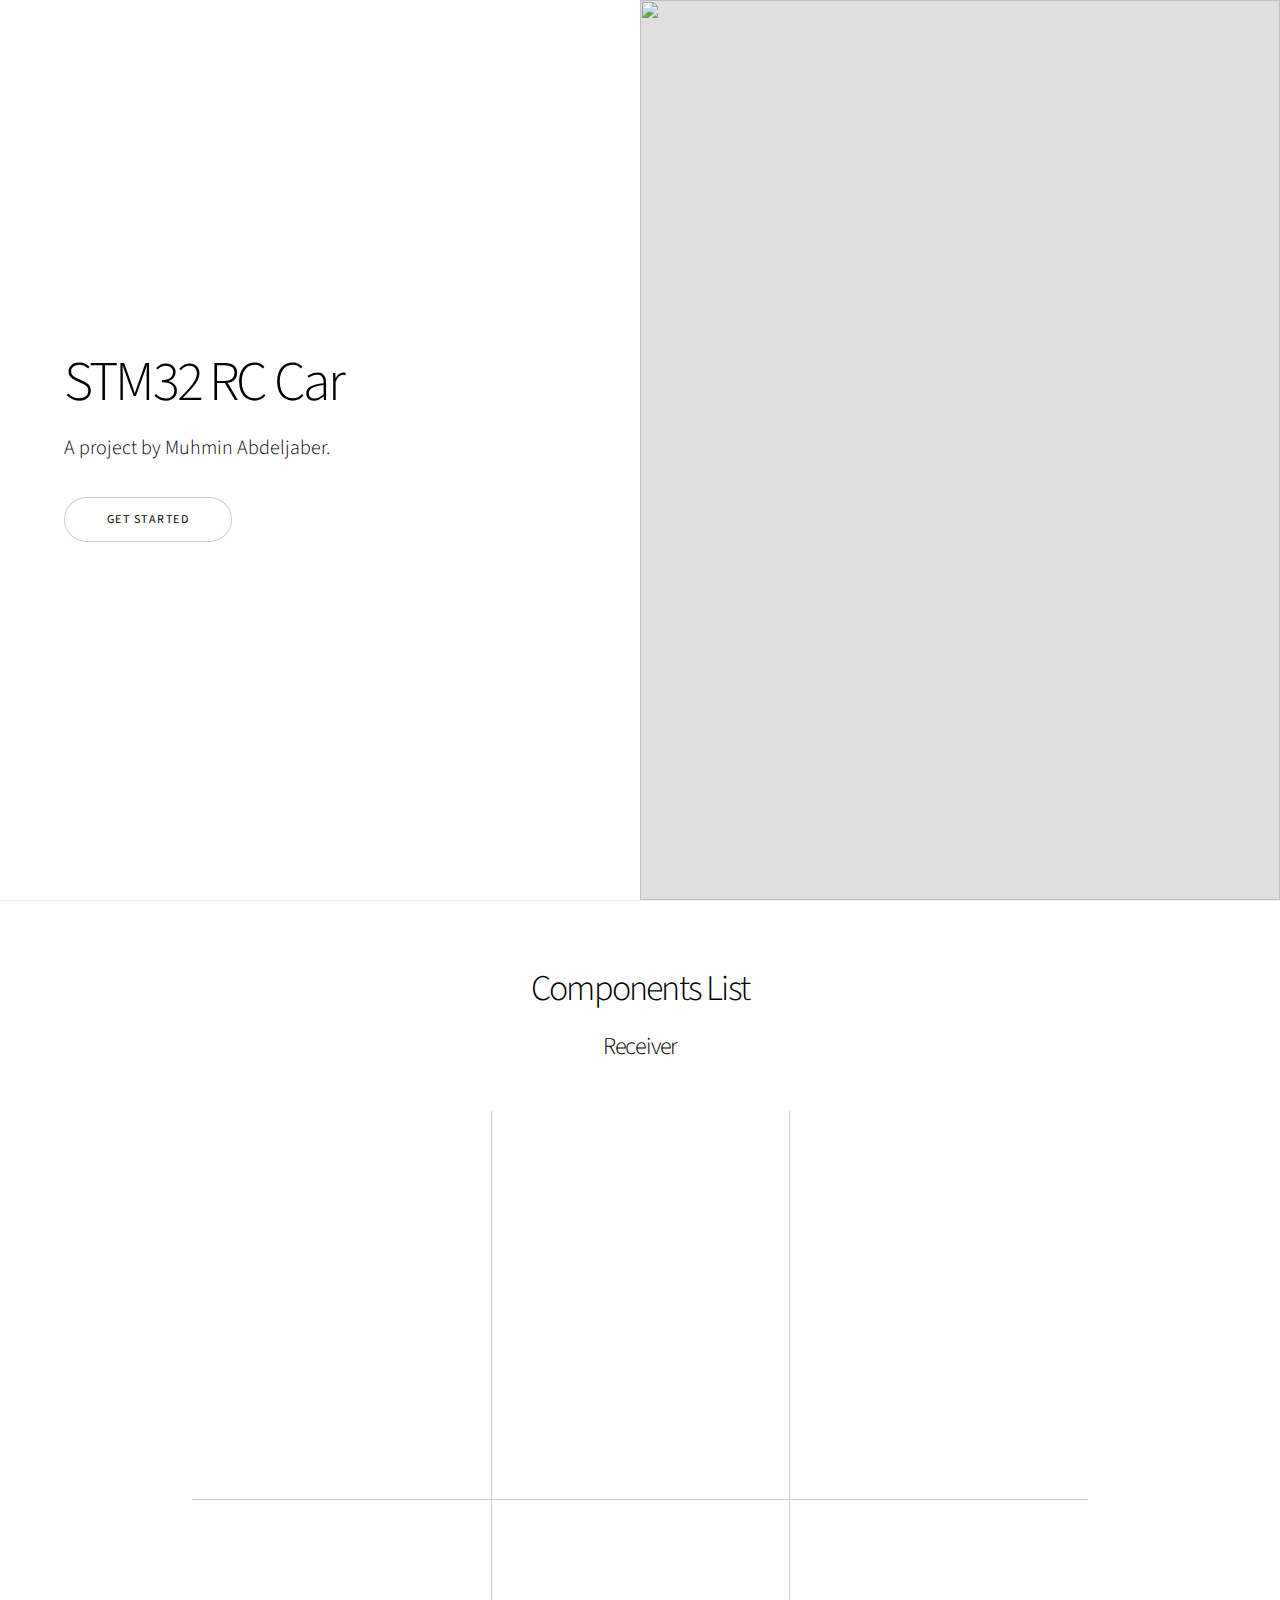
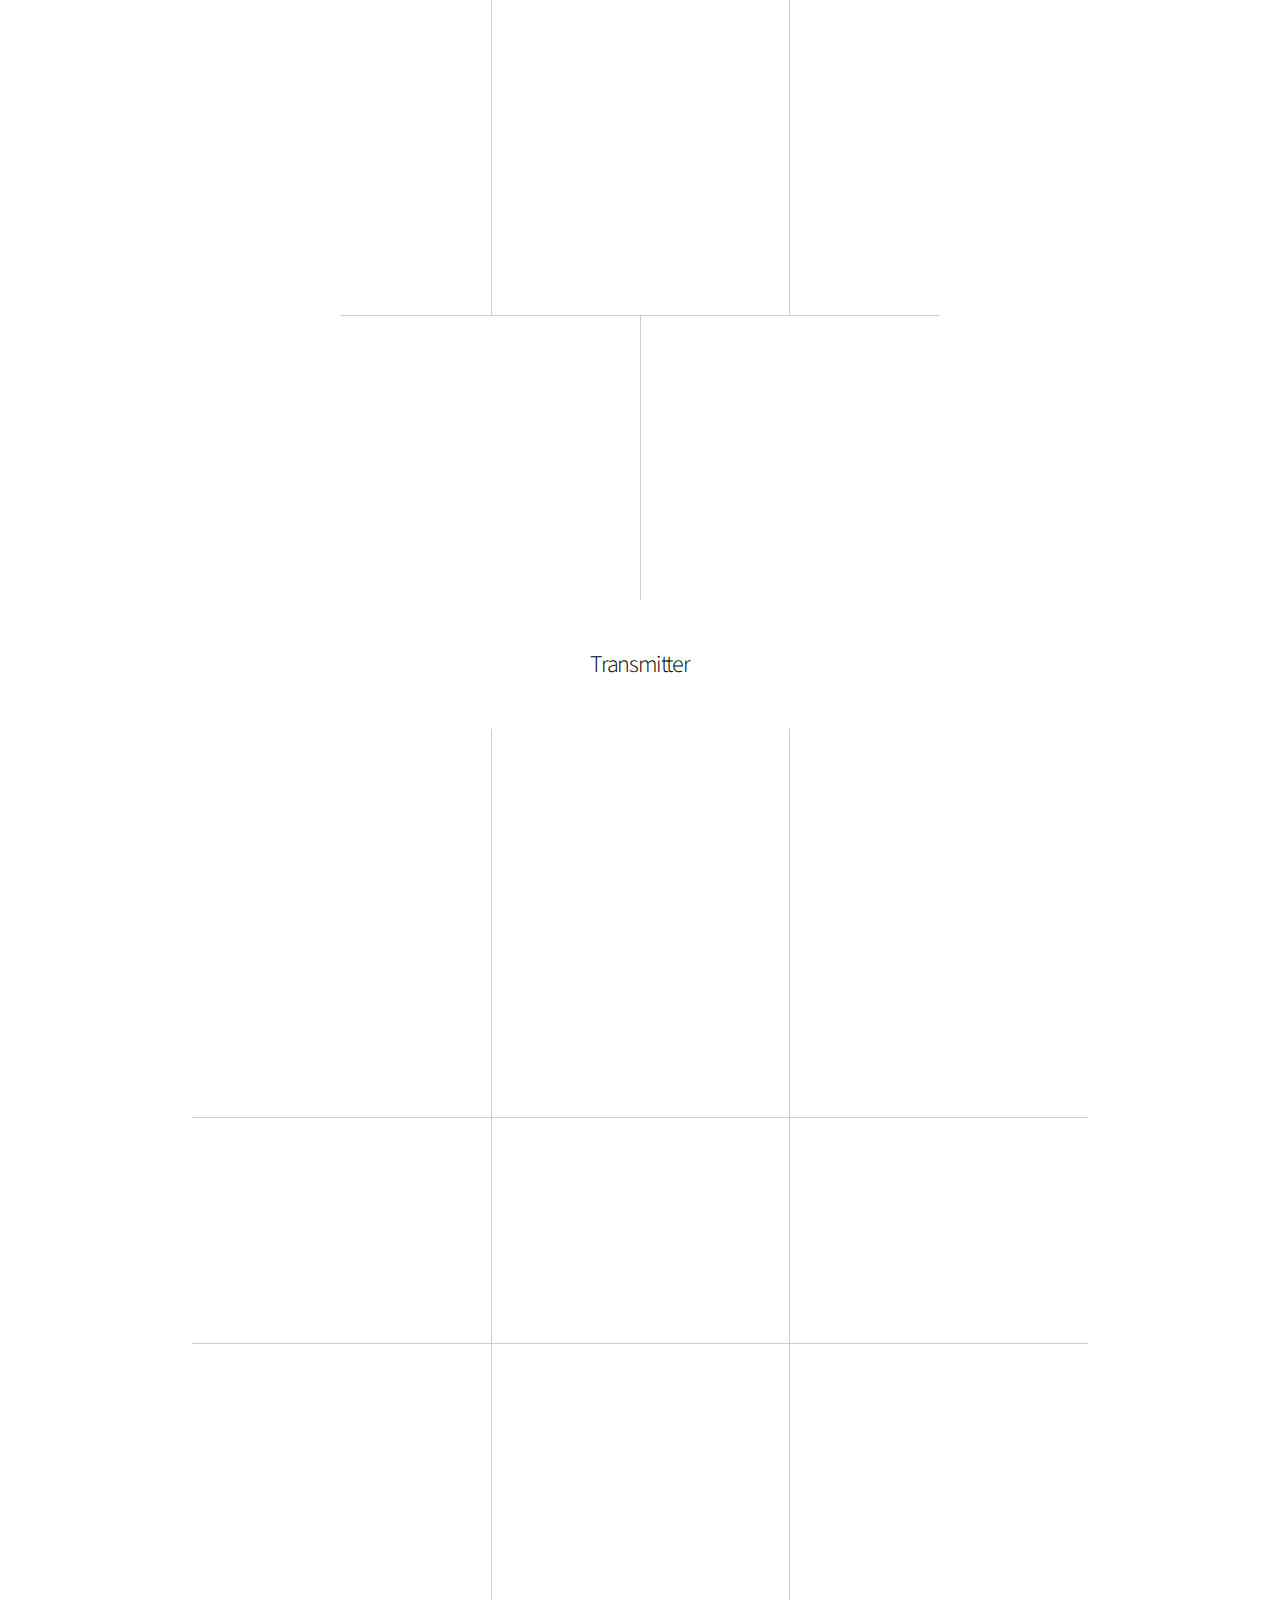
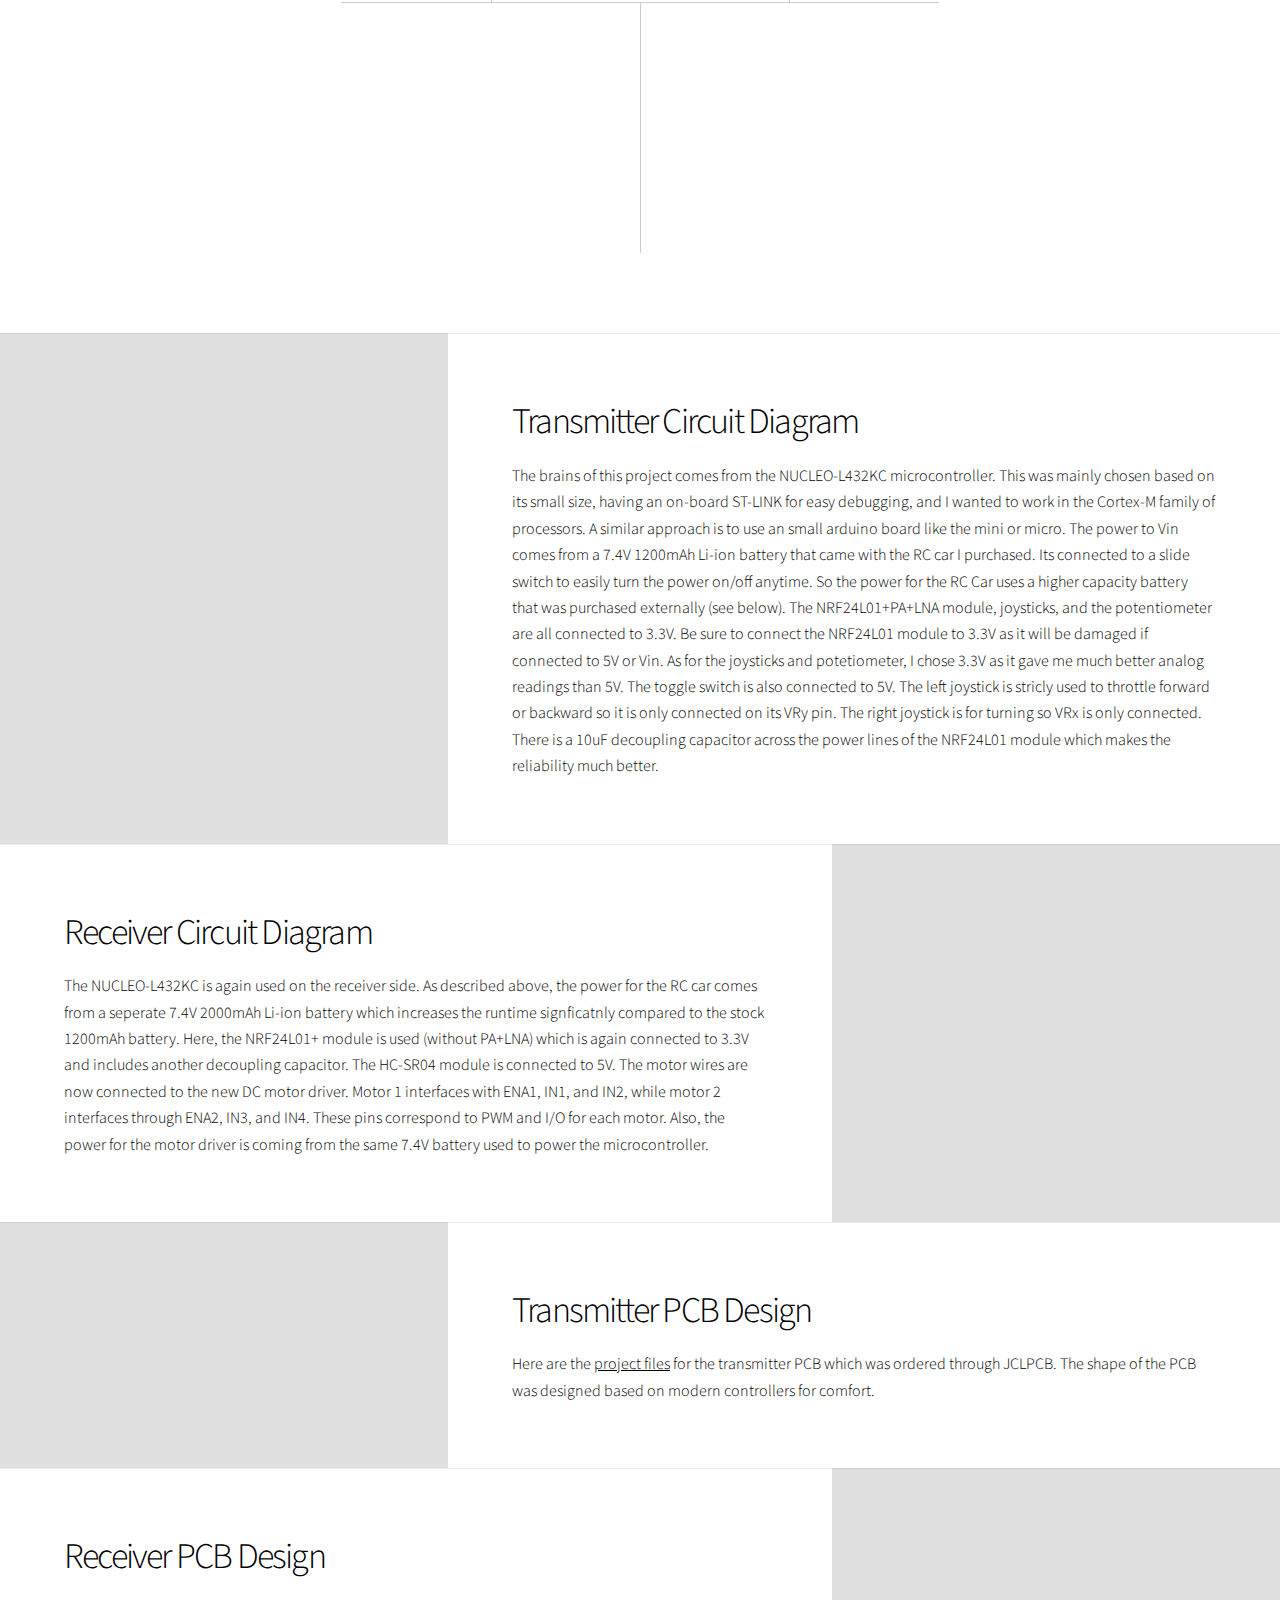
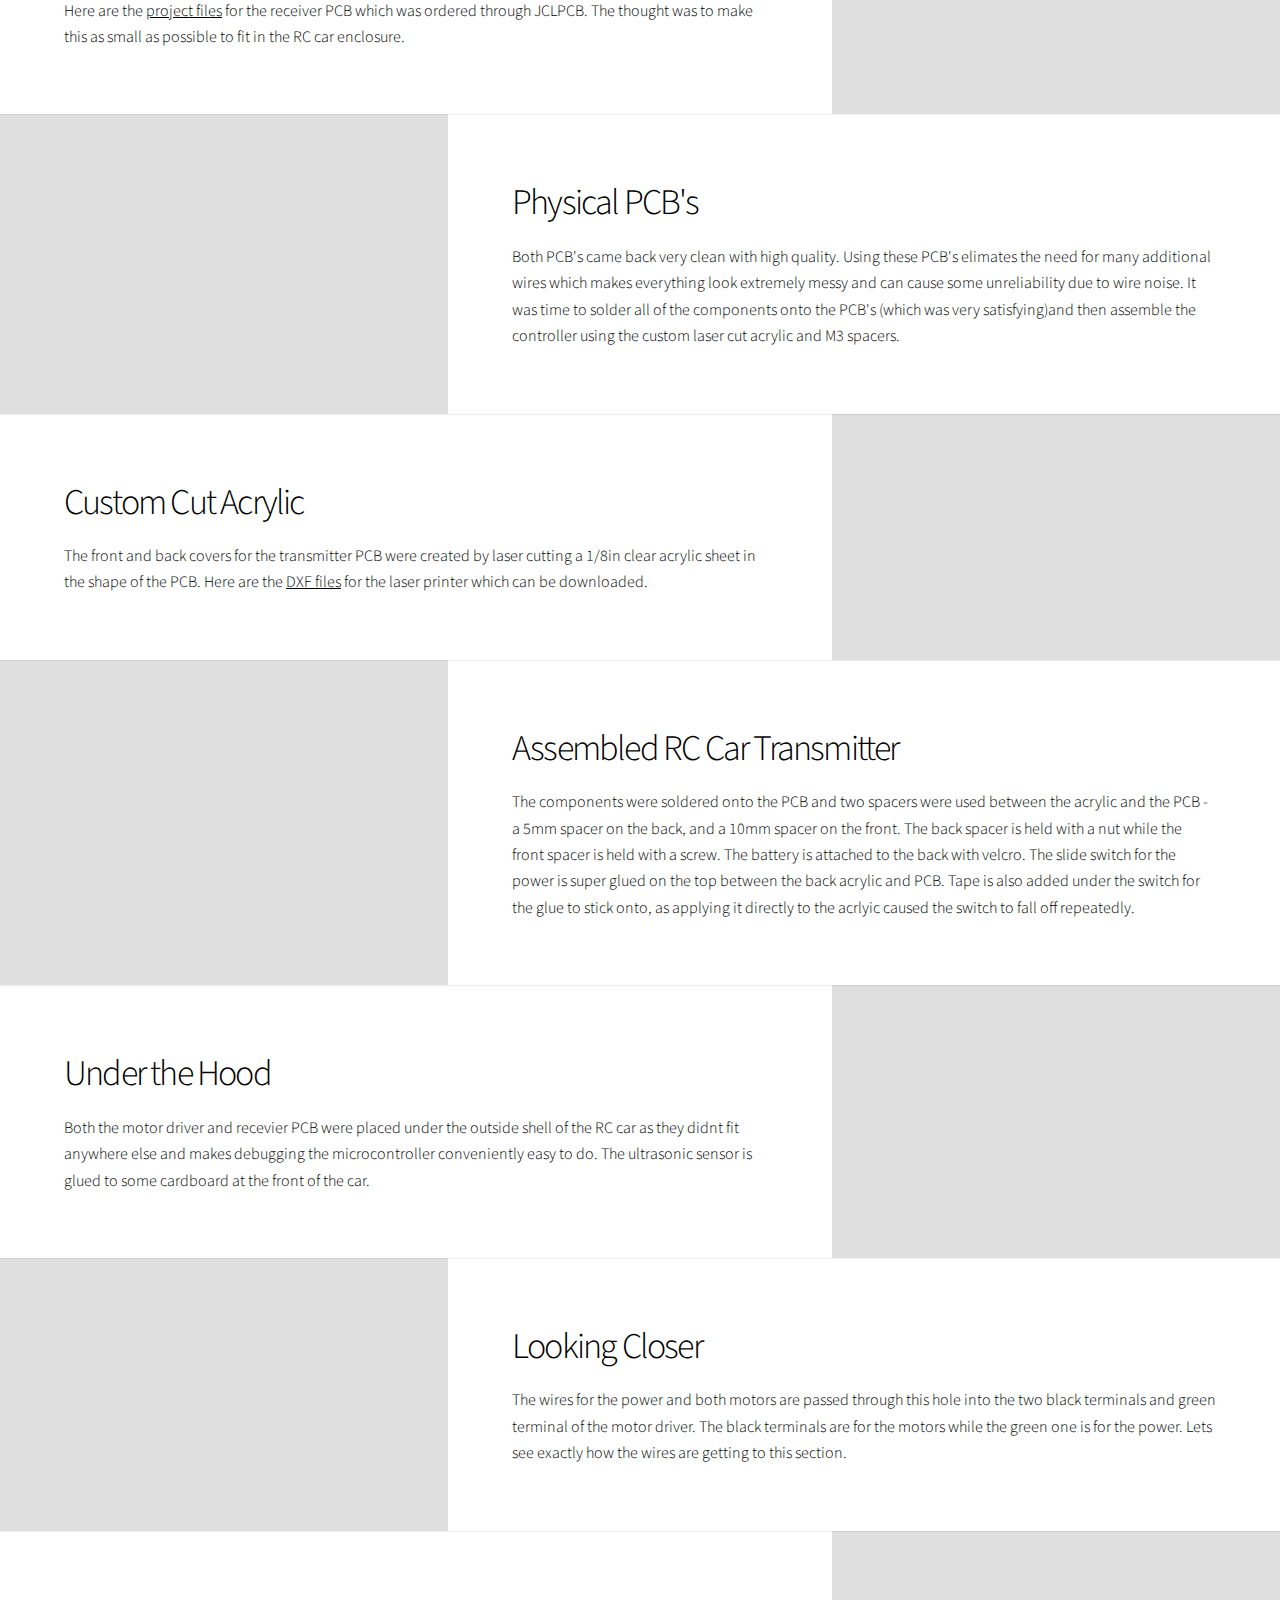
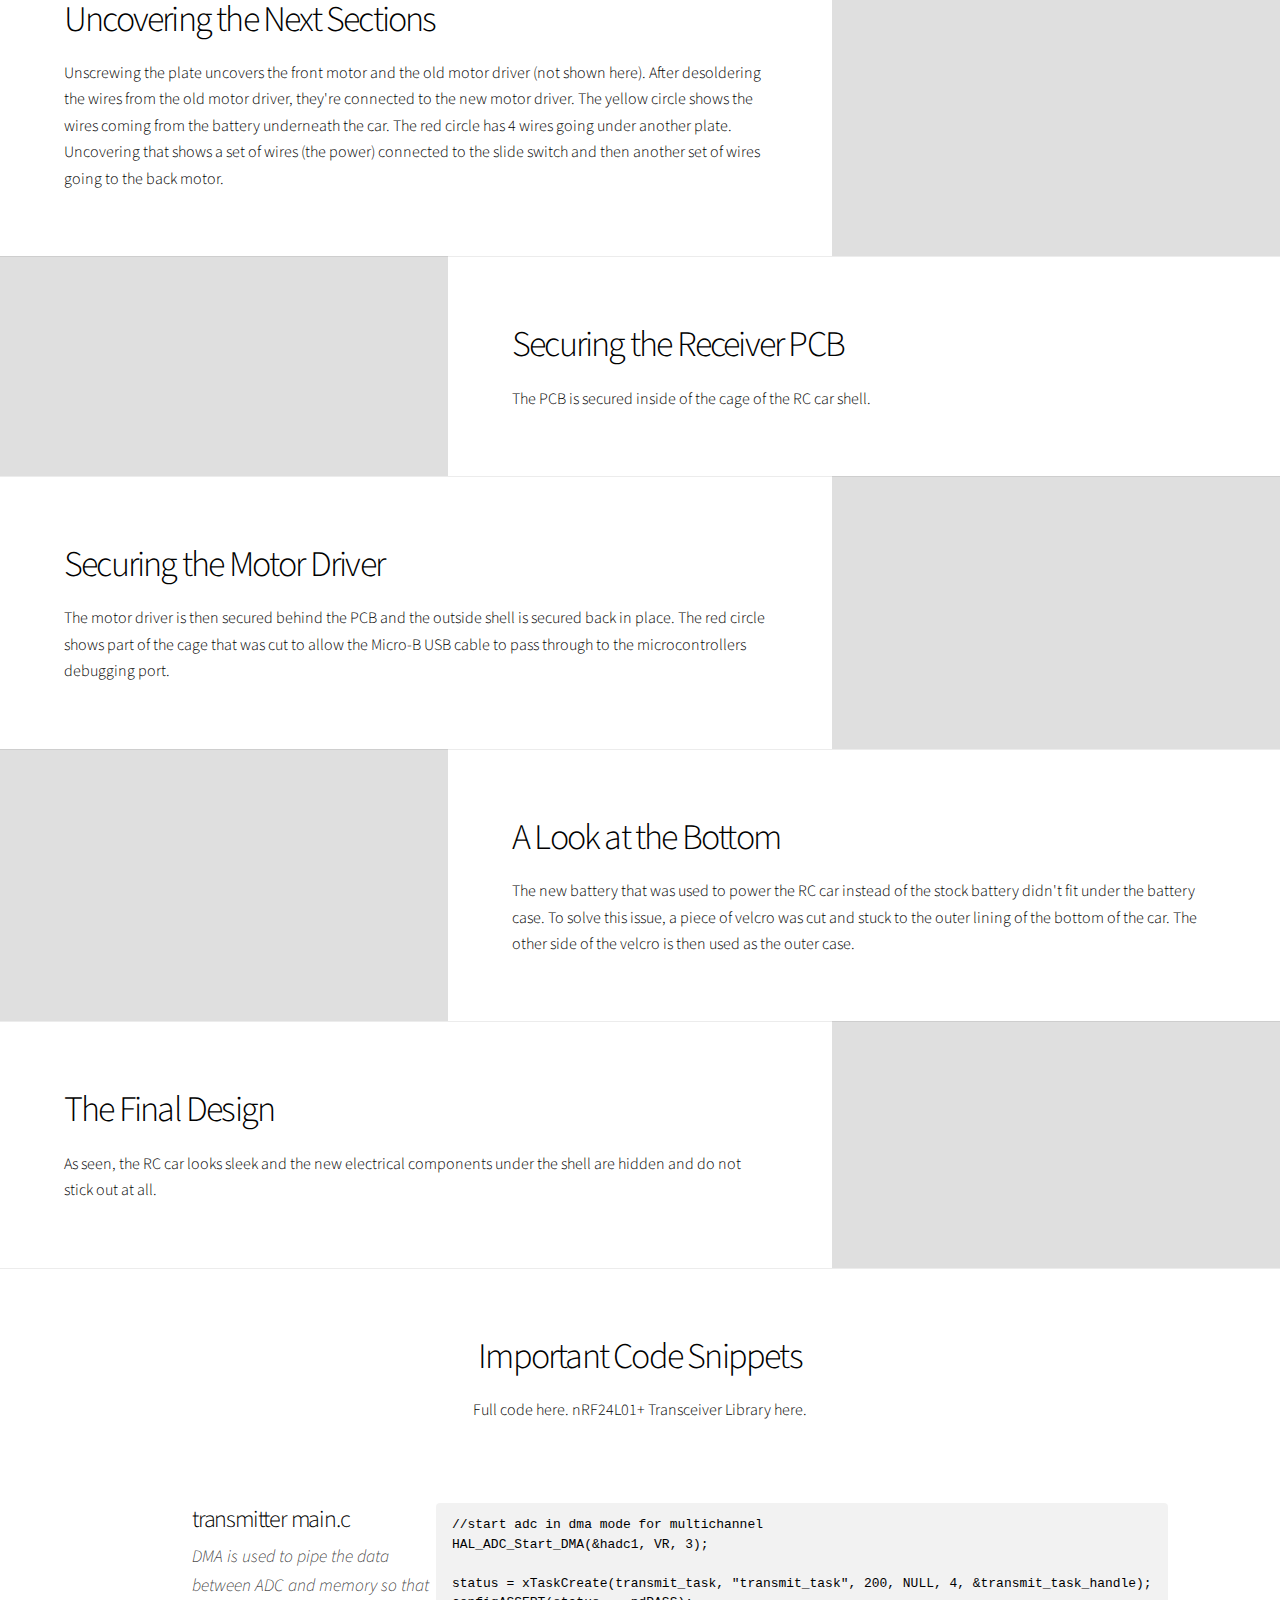
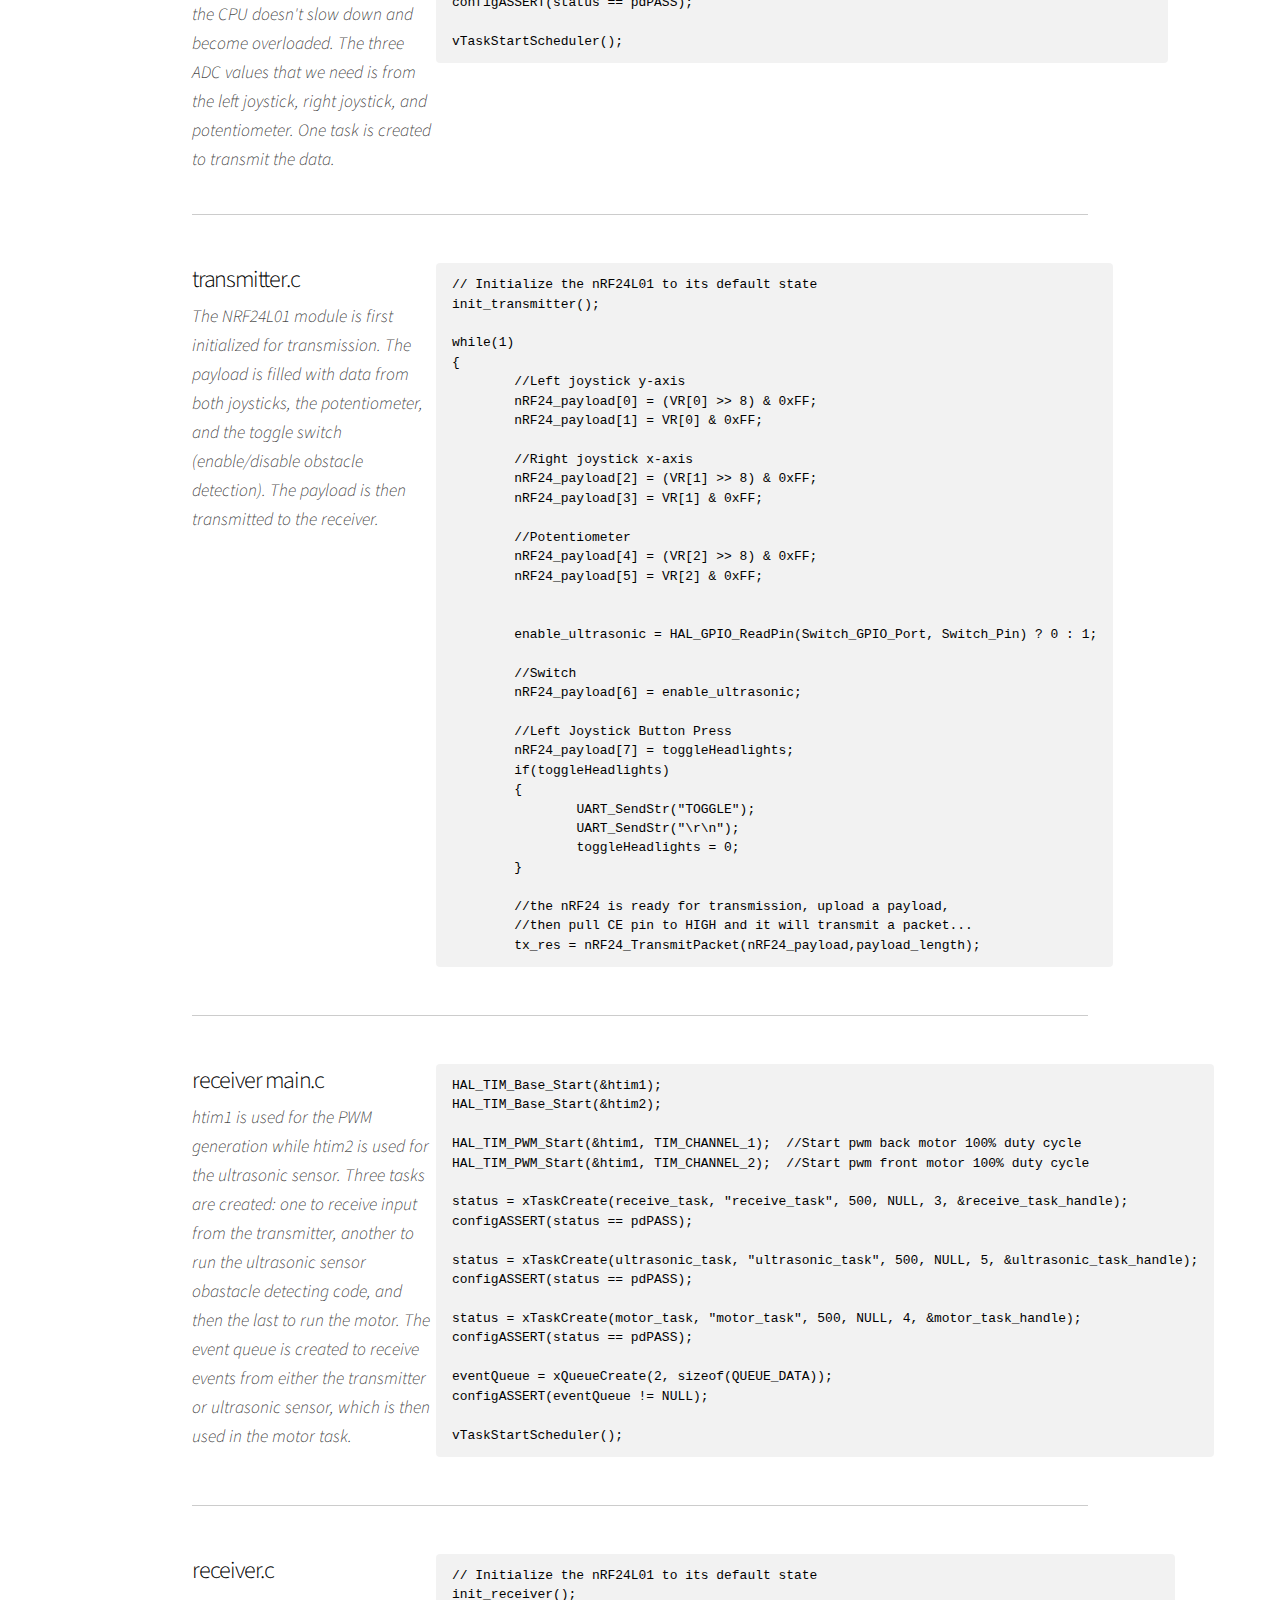
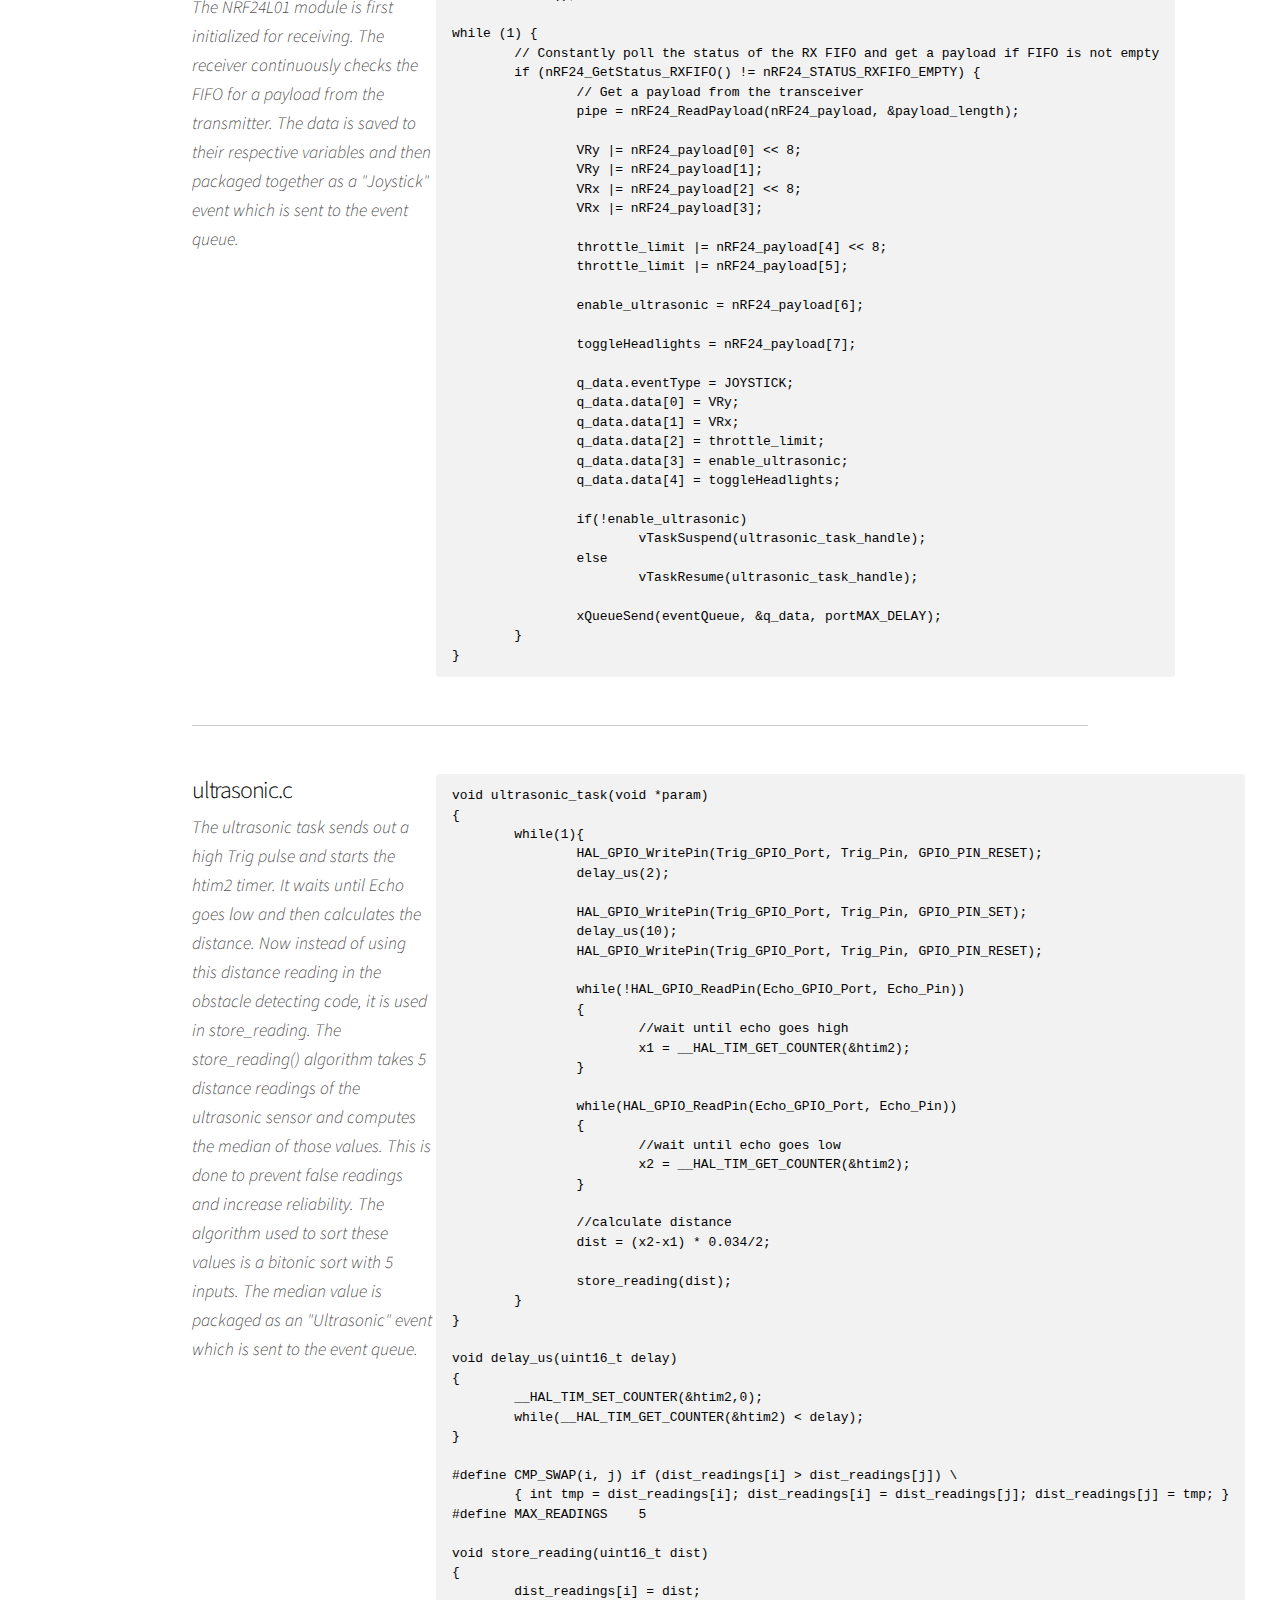
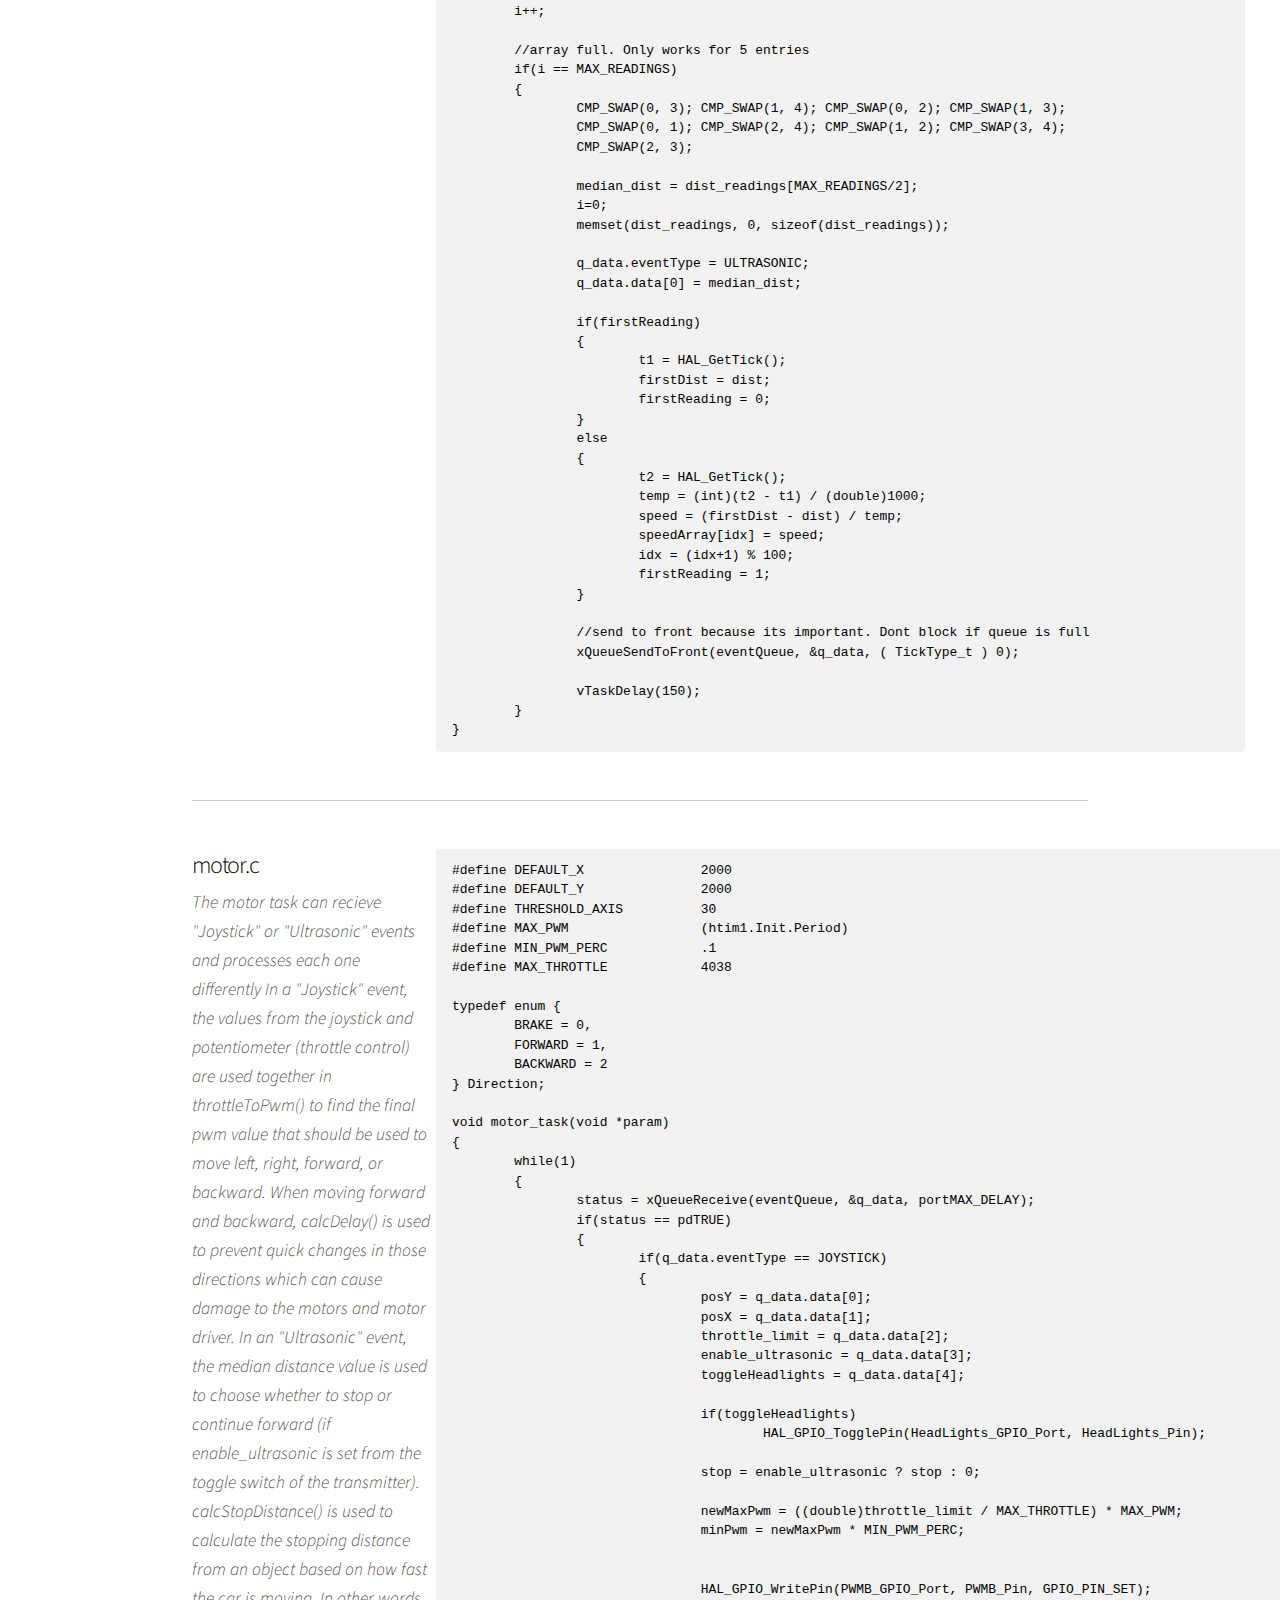
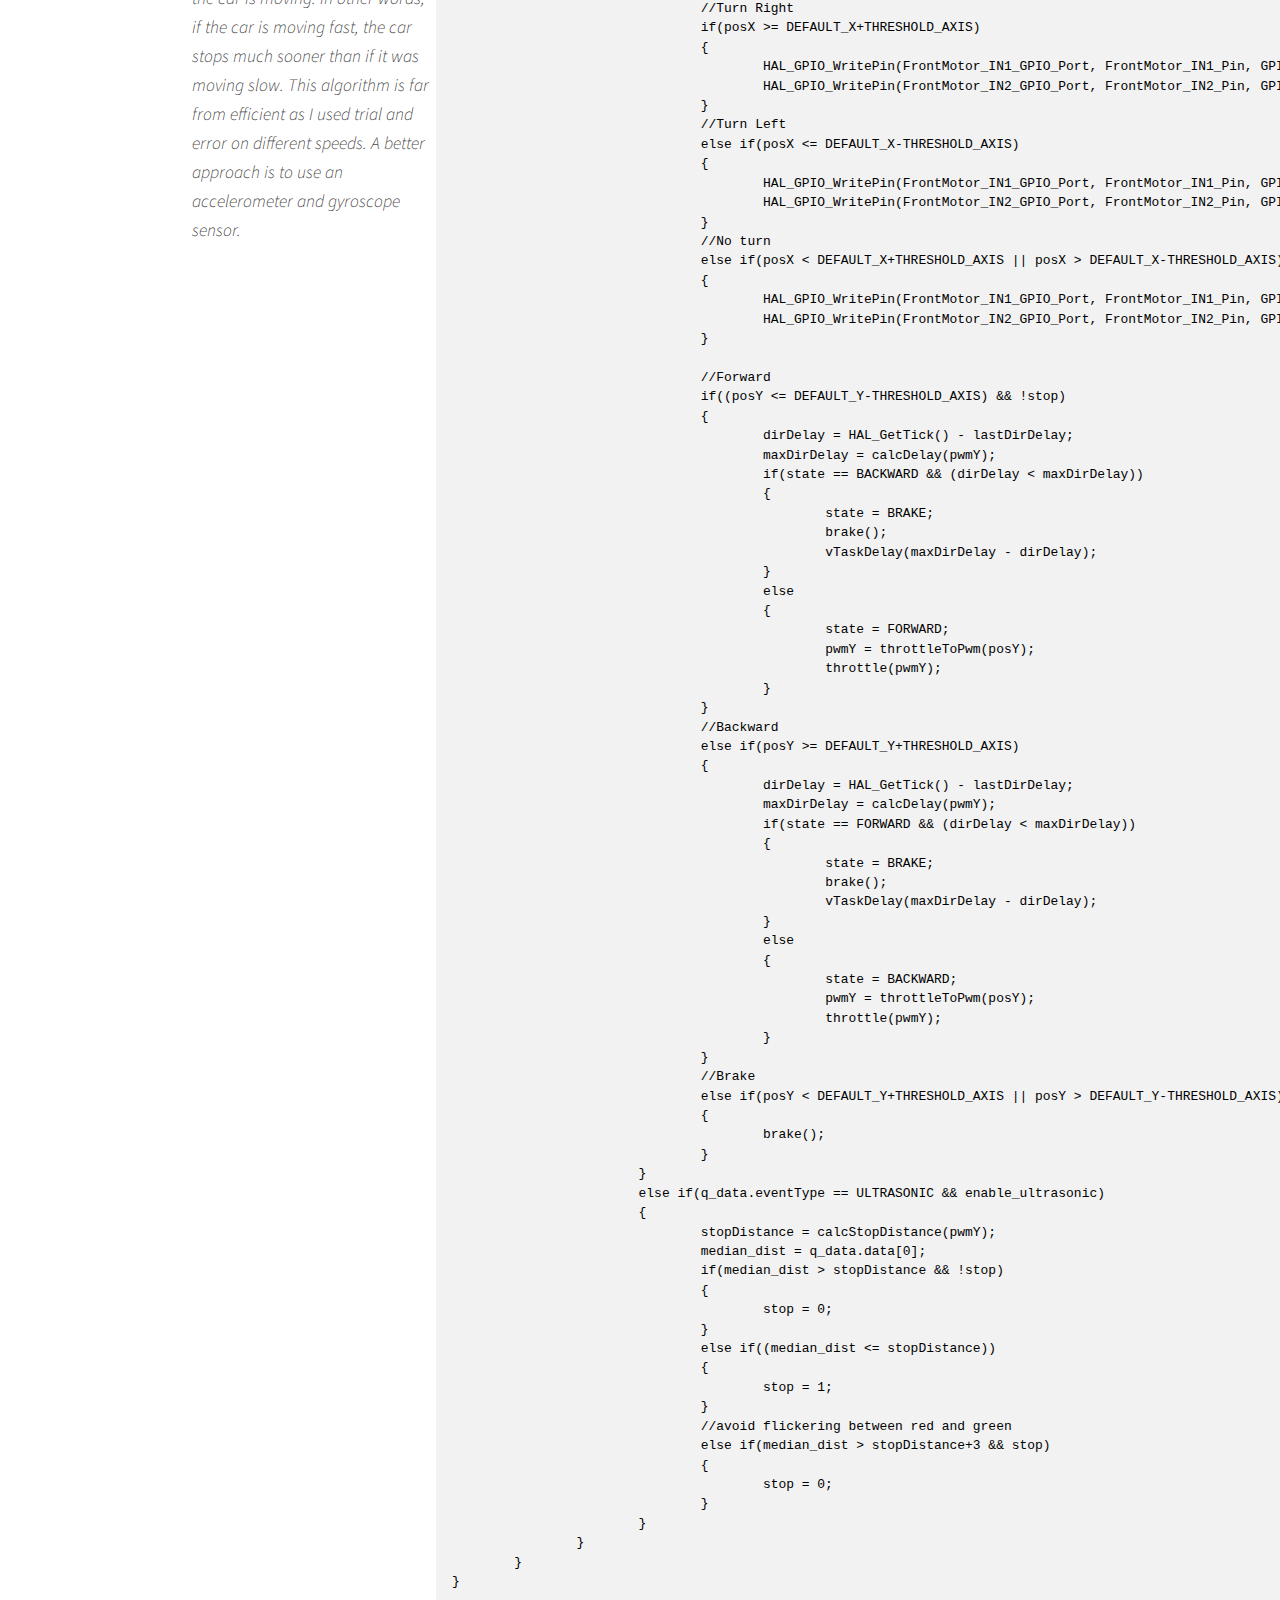
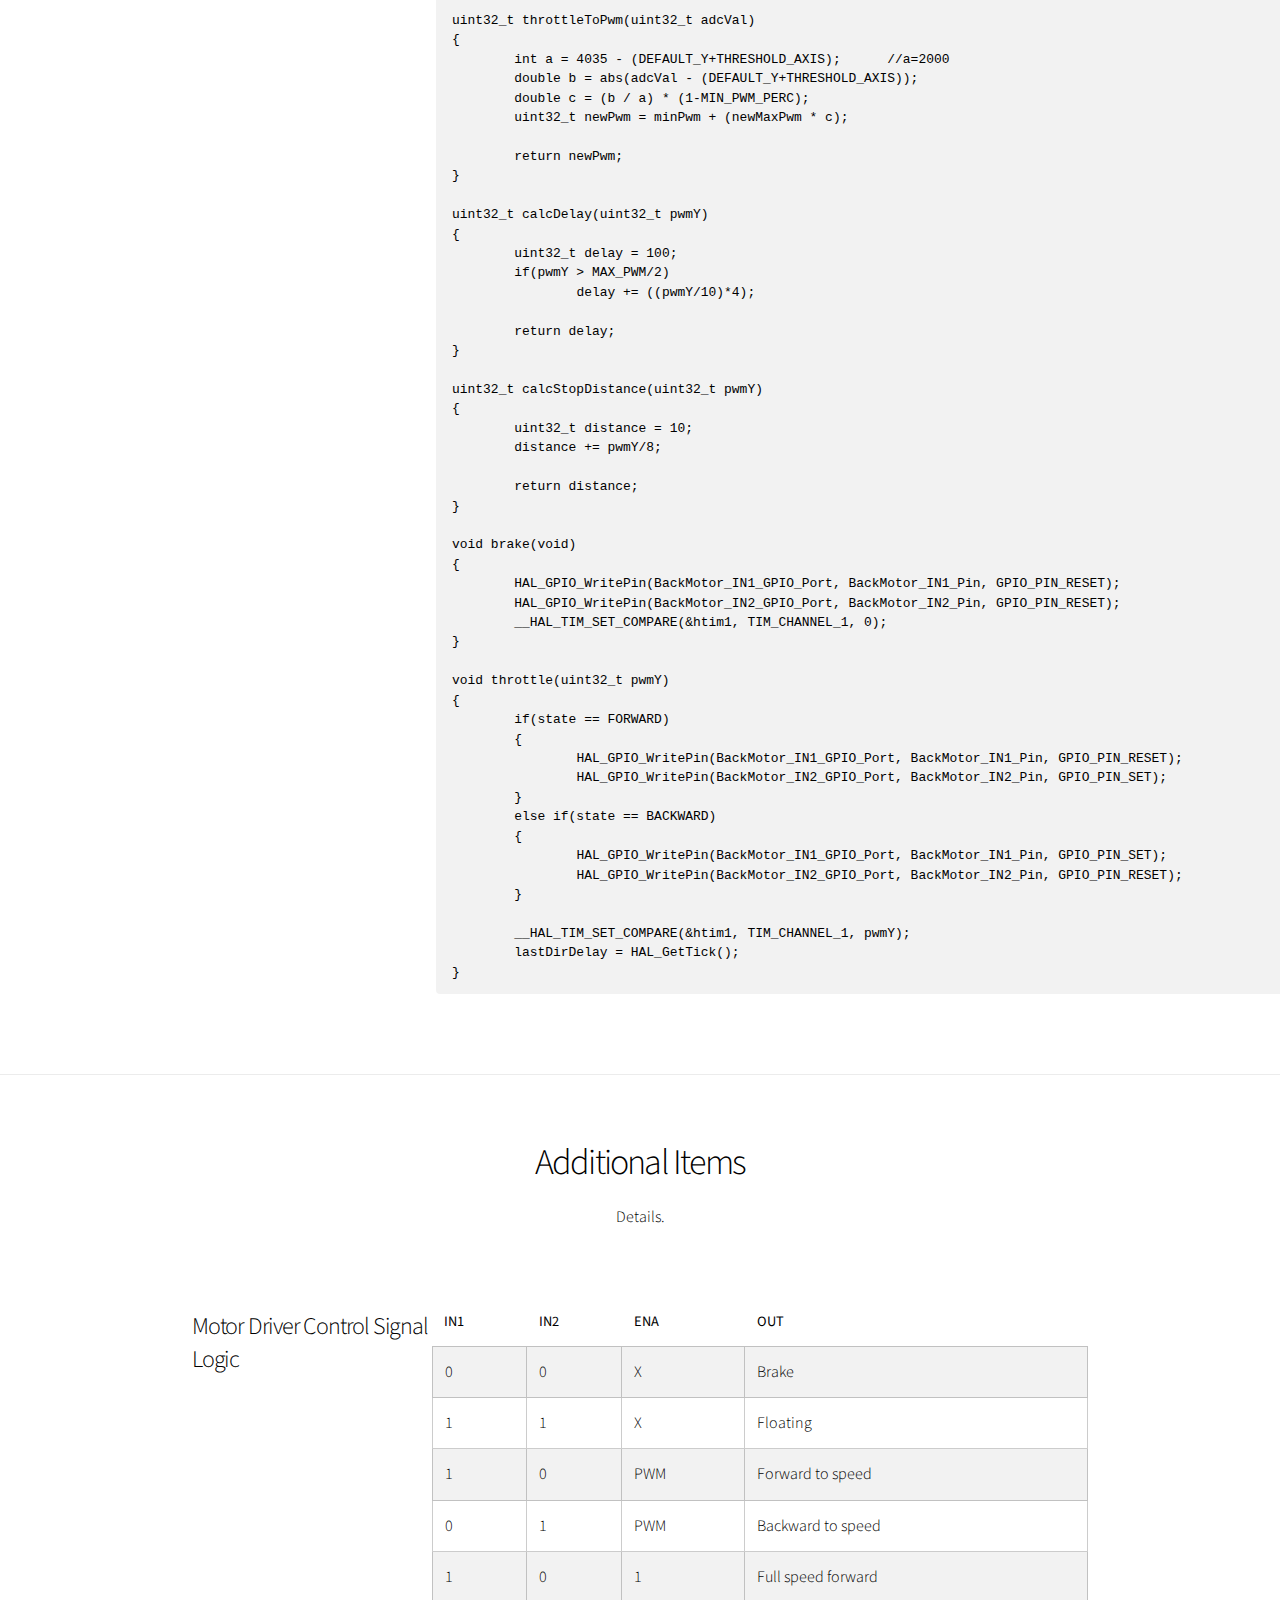
==== commit b529d26c: "modifying many files" ====
--- a/index.html
+++ b/index.html
@@ -6,7 +6,7 @@
 -->
 <html>
 	<head>
-		<title>Story by HTML5 UP</title>
+		<title>index.html</title>
 		<meta charset="utf-8" />
 		<meta name="viewport" content="width=device-width, initial-scale=1, user-scalable=no" />
 		<link rel="stylesheet" href="assets/css/main.css" />
@@ -20,324 +20,909 @@
 				<!-- One -->
 					<section class="banner style1 orient-left content-align-left image-position-right fullscreen onload-image-fade-in onload-content-fade-right">
 						<div class="content">
-							<h1>Story</h1>
-							<p class="major">A (modular, highly tweakable) responsive one-page template designed by <a href="https://html5up.net">HTML5 UP</a> and released for free under the <a href="https://html5up.net/license">Creative Commons</a>.</p>
+							<h1>STM32 RC Car</h1>
+							<p class="major">A project by Muhmin Abdeljaber.</p>
 							<ul class="actions stacked">
 								<li><a href="#first" class="button big wide smooth-scroll-middle">Get Started</a></li>
 							</ul>
 						</div>
 						<div class="image">
-							<img src="images/banner.jpg" alt="" />
-						</div>
-					</section>
-
-				<!-- Two -->
-					<section class="spotlight style1 orient-right content-align-left image-position-center onscroll-image-fade-in" id="first">
-						<div class="content">
-							<h2>Magna etiam feugiat</h2>
-							<p>Lorem ipsum dolor sit amet, consectetur adipiscing elit. Morbi id ante sed ex pharetra lacinia sit amet vel massa. Donec facilisis laoreet nulla eu bibendum. Donec ut ex risus. Fusce lorem lectus, pharetra pretium massa et, hendrerit vestibulum odio lorem ipsum dolor sit amet.</p>
-							<ul class="actions stacked">
-								<li><a href="#" class="button">Learn More</a></li>
-							</ul>
-						</div>
-						<div class="image">
-							<img src="images/spotlight01.jpg" alt="" />
-						</div>
-					</section>
-
-				<!-- Three -->
-					<section class="spotlight style1 orient-left content-align-left image-position-center onscroll-image-fade-in">
-						<div class="content">
-							<h2>Tempus adipiscing</h2>
-							<p>Lorem ipsum dolor sit amet, consectetur adipiscing elit. Morbi id ante sed ex pharetra lacinia sit amet vel massa. Donec facilisis laoreet nulla eu bibendum. Donec ut ex risus. Fusce lorem lectus, pharetra pretium massa et, hendrerit vestibulum odio lorem ipsum dolor sit amet.</p>
-							<ul class="actions stacked">
-								<li><a href="#" class="button">Learn More</a></li>
-							</ul>
-						</div>
-						<div class="image">
-							<img src="images/spotlight02.jpg" alt="" />
-						</div>
-					</section>
-
-				<!-- Four -->
-					<section class="spotlight style1 orient-right content-align-left image-position-center onscroll-image-fade-in">
-						<div class="content">
-							<h2>Pharetra etiam nulla</h2>
-							<p>Lorem ipsum dolor sit amet, consectetur adipiscing elit. Morbi id ante sed ex pharetra lacinia sit amet vel massa. Donec facilisis laoreet nulla eu bibendum. Donec ut ex risus. Fusce lorem lectus, pharetra pretium massa et, hendrerit vestibulum odio lorem ipsum dolor sit amet.</p>
-							<ul class="actions stacked">
-								<li><a href="#" class="button">Learn More</a></li>
-							</ul>
-						</div>
-						<div class="image">
-							<img src="images/spotlight03.jpg" alt="" />
-						</div>
-					</section>
-
-				<!-- Five -->
-					<section class="wrapper style1 align-center">
-						<div class="inner">
-							<h2>Massa sed condimentum</h2>
-							<p>Lorem ipsum dolor sit amet, consectetur adipiscing elit. Morbi id ante sed ex pharetra lacinia sit amet vel massa. Donec facilisis laoreet nulla eu bibendum. Donec ut ex risus. Fusce lorem lectus, pharetra pretium massa et, hendrerit vestibulum odio lorem ipsum.</p>
-						</div>
-
-						<!-- Gallery -->
-							<div class="gallery style2 medium lightbox onscroll-fade-in">
-								<article>
-									<a href="images/gallery/fulls/01.jpg" class="image">
-										<img src="images/gallery/thumbs/01.jpg" alt="" />
-									</a>
-									<div class="caption">
-										<h3>Ipsum Dolor</h3>
-										<p>Lorem ipsum dolor amet, consectetur magna etiam elit. Etiam sed ultrices.</p>
-										<ul class="actions fixed">
-											<li><span class="button small">Details</span></li>
-										</ul>
-									</div>
-								</article>
-								<article>
-									<a href="images/gallery/fulls/02.jpg" class="image">
-										<img src="images/gallery/thumbs/02.jpg" alt="" />
-									</a>
-									<div class="caption">
-										<h3>Feugiat Lorem</h3>
-										<p>Lorem ipsum dolor amet, consectetur magna etiam elit. Etiam sed ultrices.</p>
-										<ul class="actions fixed">
-											<li><span class="button small">Details</span></li>
-										</ul>
-									</div>
-								</article>
-								<article>
-									<a href="images/gallery/fulls/03.jpg" class="image">
-										<img src="images/gallery/thumbs/03.jpg" alt="" />
-									</a>
-									<div class="caption">
-										<h3>Magna Amet</h3>
-										<p>Lorem ipsum dolor amet, consectetur magna etiam elit. Etiam sed ultrices.</p>
-										<ul class="actions fixed">
-											<li><span class="button small">Details</span></li>
-										</ul>
-									</div>
-								</article>
-								<article>
-									<a href="images/gallery/fulls/04.jpg" class="image">
-										<img src="images/gallery/thumbs/04.jpg" alt="" />
-									</a>
-									<div class="caption">
-										<h3>Sed Tempus</h3>
-										<p>Lorem ipsum dolor amet, consectetur magna etiam elit. Etiam sed ultrices.</p>
-										<ul class="actions fixed">
-											<li><span class="button small">Details</span></li>
-										</ul>
-									</div>
-								</article>
-								<article>
-									<a href="images/gallery/fulls/05.jpg" class="image">
-										<img src="images/gallery/thumbs/05.jpg" alt="" />
-									</a>
-									<div class="caption">
-										<h3>Ultrices Magna</h3>
-										<p>Lorem ipsum dolor amet, consectetur magna etiam elit. Etiam sed ultrices.</p>
-										<ul class="actions fixed">
-											<li><span class="button small">Details</span></li>
-										</ul>
-									</div>
-								</article>
-								<article>
-									<a href="images/gallery/fulls/06.jpg" class="image">
-										<img src="images/gallery/thumbs/06.jpg" alt="" />
-									</a>
-									<div class="caption">
-										<h3>Sed Tempus</h3>
-										<p>Lorem ipsum dolor amet, consectetur magna etiam elit. Etiam sed ultrices.</p>
-										<ul class="actions fixed">
-											<li><span class="button small">Details</span></li>
-										</ul>
-									</div>
-								</article>
-								<article>
-									<a href="images/gallery/fulls/07.jpg" class="image">
-										<img src="images/gallery/thumbs/07.jpg" alt="" />
-									</a>
-									<div class="caption">
-										<h3>Ipsum Lorem</h3>
-										<p>Lorem ipsum dolor amet, consectetur magna etiam elit. Etiam sed ultrices.</p>
-										<ul class="actions fixed">
-											<li><span class="button small">Details</span></li>
-										</ul>
-									</div>
-								</article>
-								<article>
-									<a href="images/gallery/fulls/08.jpg" class="image">
-										<img src="images/gallery/thumbs/08.jpg" alt="" />
-									</a>
-									<div class="caption">
-										<h3>Magna Risus</h3>
-										<p>Lorem ipsum dolor amet, consectetur magna etiam elit. Etiam sed ultrices.</p>
-										<ul class="actions fixed">
-											<li><span class="button small">Details</span></li>
-										</ul>
-									</div>
-								</article>
-								<article>
-									<a href="images/gallery/fulls/09.jpg" class="image">
-										<img src="images/gallery/thumbs/09.jpg" alt="" />
-									</a>
-									<div class="caption">
-										<h3>Tempus Dolor</h3>
-										<p>Lorem ipsum dolor amet, consectetur magna etiam elit. Etiam sed ultrices.</p>
-										<ul class="actions fixed">
-											<li><span class="button small">Details</span></li>
-										</ul>
-									</div>
-								</article>
-								<article>
-									<a href="images/gallery/fulls/10.jpg" class="image">
-										<img src="images/gallery/thumbs/10.jpg" alt="" />
-									</a>
-									<div class="caption">
-										<h3>Sed Etiam</h3>
-										<p>Lorem ipsum dolor amet, consectetur magna etiam elit. Etiam sed ultrices.</p>
-										<ul class="actions fixed">
-											<li><span class="button small">Details</span></li>
-										</ul>
-									</div>
-								</article>
-								<article>
-									<a href="images/gallery/fulls/11.jpg" class="image">
-										<img src="images/gallery/thumbs/11.jpg" alt="" />
-									</a>
-									<div class="caption">
-										<h3>Magna Lorem</h3>
-										<p>Lorem ipsum dolor amet, consectetur magna etiam elit. Etiam sed ultrices.</p>
-										<ul class="actions fixed">
-											<li><span class="button small">Details</span></li>
-										</ul>
-									</div>
-								</article>
-								<article>
-									<a href="images/gallery/fulls/12.jpg" class="image">
-										<img src="images/gallery/thumbs/12.jpg" alt="" />
-									</a>
-									<div class="caption">
-										<h3>Ipsum Dolor</h3>
-										<p>Lorem ipsum dolor amet, consectetur magna etiam elit. Etiam sed ultrices.</p>
-										<ul class="actions fixed">
-											<li><span class="button small">Details</span></li>
-										</ul>
-									</div>
-								</article>
-							</div>
-
-					</section>
-
+							<img src="images/IMG_5712.png" alt="" />
+						</div>
+					</section>
+					
 				<!-- Six -->
 					<section class="wrapper style1 align-center">
 						<div class="inner">
-							<h2>Ipsum sed consequat</h2>
-							<p>Lorem ipsum dolor sit amet, consectetur adipiscing elit. Morbi id ante sed ex pharetra lacinia sit amet vel massa. Donec facilisis laoreet nulla eu bibendum. Donec ut ex risus. Fusce lorem lectus, pharetra pretium massa et, hendrerit vestibulum odio lorem ipsum.</p>
+							<h2>Components List</h2>
+							<h3>Receiver</h3>
+							<div class="items style1 medium onscroll-fade-in" id="first">
+								<section>
+									<div class="image">
+										<img src="images/gallery/receiver/rc_car.png" alt="" />
+									</div>
+									<h3>RC Car</h3>
+									<p>Bought from Amazon. Equipped with a 280 brushed DC motor, DC motor driver, and a 7.4V 1200mAh battery. 
+										If another RC car is used, make sure the motor is brushed (not brushless with an ESC) and is compatible with 7.4V.</p>
+								</section>
+								<section>
+									<div class="image">
+										<img src="images/gallery/receiver/l432kc.png" alt="" />
+									</div>
+									<h3>NUCLEO-L432KC</h3>
+									<p>The microcontroller used with STM32CubeIDE.</p>
+									<p>Features: Arm 32-bit Cortex-M4 CPU, 32 kHz crystal oscillator for RTC, 256KB flash, 
+										64KB of SRAM,14x communication interfaces, and a 14-channel DMA controller.</p>
+								</section>
+								<section>
+									<div class="image">
+										<img src="images/gallery/receiver/motor_driver.png" alt="" />
+									</div>
+									<h3>DROK L298 Dual H Bridge DC Motor Driver</h3>
+									<p>Voltage range is DC 6.5V-27V, rated output current of each port is 7A, 160W total output power, 
+										PWM frequency range 0-10kHz, under voltage protection.</p>
+								</section>
+								<section>
+									<div class="image">
+										<img src="images/gallery/receiver/nrf24l01.png" alt="" />
+									</div>
+									<h3>NRF24L01+</h3>
+									<p>Single chip 2.4GHz transceiver.</p> 
+									<p>Data transfer rate is configurable to 250kbps, 1Mbps, or 2Mbps, operating voltage range 1.9V-3.9V, 
+										output power is configurable to 0 dBm, -6 dBm, -12 dBm, or -18 dBm, 
+										communicates over a 4-pin SPI with a maximum data rate of 10Mbps.</p>
+								</section>
+								<section>
+									<div class="image">
+										<img src="images/gallery/transmitter/capacitor.png" alt="" />
+									</div>
+									<h3>10uF Capacitor</h3>
+									<p>Soldered between the power lines of the NRF24L01+ module to improve reliability.</p>
+								</section>
+								<section>
+									<div class="image">
+										<img src="images/gallery/receiver/ultrasonic.png" alt="" />
+									</div>
+									<h3>HC-SR04</h3>
+									<p>Ultrasonic distance sensor. Operating range of 2cm-400cm with an accuracry of 0.3cm. 5V operating voltage.</p>
+								</section>
+								<section>
+									<div class="image">
+										<img src="images/gallery/receiver/battery.png" alt="" />
+									</div>
+									<h3>URGENEX 7.4V 2000mAh Li-ion Battery</h3>
+									<p>Used to power the RC car instead of the stock battery it came with. The stock battery is used for the transmitter.</p>
+								</section>
+								<section>
+									<div class="image">
+										<img src="images/gallery/receiver/pcb.png" alt="" />
+									</div>
+									<h3>Custom PCB</h3>
+									<p>Designed in EasyEDA.</p>
+								</section>
+							</div>
+							
+							<h3>Transmitter</h3>
 							<div class="items style1 medium onscroll-fade-in">
 								<section>
-									<span class="icon style2 major fa-gem"></span>
-									<h3>Lorem</h3>
-									<p>Lorem ipsum dolor sit amet, consectetur adipiscing elit. Morbi dui turpis, cursus eget orci amet aliquam congue semper. Etiam eget ultrices risus nec tempor elit.</p>
-								</section>
-								<section>
-									<span class="icon solid style2 major fa-save"></span>
-									<h3>Ipsum</h3>
-									<p>Lorem ipsum dolor sit amet, consectetur adipiscing elit. Morbi dui turpis, cursus eget orci amet aliquam congue semper. Etiam eget ultrices risus nec tempor elit.</p>
-								</section>
-								<section>
-									<span class="icon solid style2 major fa-chart-bar"></span>
-									<h3>Dolor</h3>
-									<p>Lorem ipsum dolor sit amet, consectetur adipiscing elit. Morbi dui turpis, cursus eget orci amet aliquam congue semper. Etiam eget ultrices risus nec tempor elit.</p>
-								</section>
-								<section>
-									<span class="icon solid style2 major fa-wifi"></span>
-									<h3>Amet</h3>
-									<p>Lorem ipsum dolor sit amet, consectetur adipiscing elit. Morbi dui turpis, cursus eget orci amet aliquam congue semper. Etiam eget ultrices risus nec tempor elit.</p>
-								</section>
-								<section>
-									<span class="icon solid style2 major fa-cog"></span>
-									<h3>Magna</h3>
-									<p>Lorem ipsum dolor sit amet, consectetur adipiscing elit. Morbi dui turpis, cursus eget orci amet aliquam congue semper. Etiam eget ultrices risus nec tempor elit.</p>
-								</section>
-								<section>
-									<span class="icon style2 major fa-paper-plane"></span>
-									<h3>Tempus</h3>
-									<p>Lorem ipsum dolor sit amet, consectetur adipiscing elit. Morbi dui turpis, cursus eget orci amet aliquam congue semper. Etiam eget ultrices risus nec tempor elit.</p>
-								</section>
-								<section>
-									<span class="icon solid style2 major fa-desktop"></span>
-									<h3>Aliquam</h3>
-									<p>Lorem ipsum dolor sit amet, consectetur adipiscing elit. Morbi dui turpis, cursus eget orci amet aliquam congue semper. Etiam eget ultrices risus nec tempor elit.</p>
-								</section>
-								<section>
-									<span class="icon solid style2 major fa-sync-alt"></span>
-									<h3>Elit</h3>
-									<p>Lorem ipsum dolor sit amet, consectetur adipiscing elit. Morbi dui turpis, cursus eget orci amet aliquam congue semper. Etiam eget ultrices risus nec tempor elit.</p>
-								</section>
-								<section>
-									<span class="icon solid style2 major fa-hashtag"></span>
-									<h3>Morbi</h3>
-									<p>Lorem ipsum dolor sit amet, consectetur adipiscing elit. Morbi dui turpis, cursus eget orci amet aliquam congue semper. Etiam eget ultrices risus nec tempor elit.</p>
-								</section>
-								<section>
-									<span class="icon solid style2 major fa-bolt"></span>
-									<h3>Turpis</h3>
-									<p>Lorem ipsum dolor sit amet, consectetur adipiscing elit. Morbi dui turpis, cursus eget orci amet aliquam congue semper. Etiam eget ultrices risus nec tempor elit.</p>
-								</section>
-								<section>
-									<span class="icon solid style2 major fa-envelope"></span>
-									<h3>Ultrices</h3>
-									<p>Lorem ipsum dolor sit amet, consectetur adipiscing elit. Morbi dui turpis, cursus eget orci amet aliquam congue semper. Etiam eget ultrices risus nec tempor elit.</p>
-								</section>
-								<section>
-									<span class="icon solid style2 major fa-leaf"></span>
-									<h3>Risus</h3>
-									<p>Lorem ipsum dolor sit amet, consectetur adipiscing elit. Morbi dui turpis, cursus eget orci amet aliquam congue semper. Etiam eget ultrices risus nec tempor elit.</p>
+									<div class="image">
+										<img src="images/gallery/transmitter/l432kc.png" alt="" />
+									</div>
+									<h3>NUCLEO-L432KC</h3>
+									<p>The microcontroller used with STM32CubeIDE.</p>
+									<p>Features: Arm 32-bit Cortex-M4 CPU, 32 kHz crystal oscillator for RTC, 256KB flash, 
+										64KB of SRAM,14x communication interfaces, and a 14-channel DMA controller.</p>
+								</section>
+								<section>
+									<div class="image">
+										<img src="images/gallery/transmitter/joystick.png" alt="" />
+									</div>
+									<h3>2x Joystick</h3>
+									<p>Left joystick is used for the Y-axis (throttle for back motor) and the right joystick is used for 
+										the X-axis (turning for front motor )</p>
+								</section>
+								<section>
+									<div class="image">
+										<img src="images/gallery/transmitter/nrf24l01+pa+lna.png" alt="" />
+									</div>
+									<h3>NRF24L01+PA+LNA</h3>
+									<p>Same as the normal module but includes a range extender chip that combines PA, LNA, and transmit-receive switching 
+										circuitry. This enables the module to extend its transmission range up to 1000 meters.</p>
+								</section>
+								<section>
+									<div class="image">
+										<img src="images/gallery/transmitter/capacitor.png" alt="" />
+									</div>
+									<h3>10uF Capacitor</h3>
+									<p>Soldered between the power lines of the NRF24L01+PA+LNA module to improve reliability.</p>
+								</section>
+								<section>
+									<div class="image">
+										<img src="images/gallery/transmitter/potentiometer.png" alt="" />
+									</div>
+									<h3>Potentiometer</h3>
+									<p>Used for throttle control.</p>
+								</section>
+								<section>
+									<div class="image">
+										<img src="images/gallery/transmitter/toggle_switch.png" alt="" />
+									</div>
+									<h3>SPDT Toggle Switch</h3>
+									<p>Used to toggle the obstacle avoidance (HC-SR04) on/off.</p>
+								</section>
+								<section>
+									<div class="image">
+										<img src="images/gallery/transmitter/slide_switch.png" alt="" />
+									</div>
+									<h3>SPDT Slide Switch</h3>
+									<p>On/off switch for the RC car power.</p>
+								</section>
+								<section>
+									<div class="image">
+										<img src="images/gallery/transmitter/battery.png" alt="" />
+									</div>
+									<h3>7.4V 1200mAh Li-ion Battery</h3>
+									<p>Stock battery that came with the RC car. Used to power the transmitter instead.</p>
+								</section>
+								<section>
+									<div class="image">
+										<img src="images/gallery/transmitter/pcb.png" alt="" />
+									</div>
+									<h3>Custom PCB</h3>
+									<p>Designed in EasyEDA.</p>
+								</section>
+								<section>
+									<div class="image">
+										<img src="images/gallery/transmitter/acrylic.png" alt="" />
+									</div>
+									<h3>1/8in Clear Acrylic Sheet</h3>
+									<p>Cut in the shape of the PCB. Holes are also cut for the joysticks, potentiometer, and toggle switch to pass through.</p>
+								</section>
+								<section>
+									<div class="image">
+										<img src="images/gallery/transmitter/spacers.png" alt="" />
+									</div>
+									<h3>M3 Hex Spacers</h3>
+									<p>Used to secure the custom cut acrylic to the PCB.</p>
 								</section>
 							</div>
 						</div>
-					</section>
-
-				<!-- Seven -->
+					</section>		
+
+				<!-- Two -->
+					<section class="spotlight style1 orient-right content-align-left image-position-center onscroll-image-fade-in">
+						<div class="content">
+							<h2>Transmitter Circuit Diagram</h2>
+							<p>The brains of this project comes from the NUCLEO-L432KC microcontroller. This was mainly chosen based on its 
+								small size, having an on-board ST-LINK for easy debugging, and I wanted to work in the Cortex-M family 
+								of processors. A similar approach is to use an small arduino board like the mini or micro. The power to Vin comes
+								from a 7.4V 1200mAh Li-ion battery that came with the RC car I purchased. Its connected to a slide switch to easily
+								turn the power on/off anytime. So the power for the RC Car
+								uses a higher capacity battery that was purchased externally (see below). The NRF24L01+PA+LNA module, 
+								joysticks, and the 
+								potentiometer are all connected to 3.3V. Be sure to connect the NRF24L01 module to 3.3V as it will be 
+								damaged if connected to 5V or Vin. As for the joysticks and potetiometer, I chose 3.3V as it gave me 
+								much better analog readings than 5V. The toggle switch is also connected to 5V. The left joystick is stricly used
+								to throttle forward or backward so it is only connected on its VRy pin. The right joystick is for turning so
+								VRx is only connected. There is a 10uF decoupling capacitor across the power lines of the NRF24L01 module 
+								which makes the reliability much better.</p>
+						</div>
+						<div class="image">
+							<img src="images/gallery/transmitter/transmitter_circuit.png" alt="" />
+						</div>
+					</section>
+
+				<!-- Three -->
+					<section class="spotlight style1 orient-left content-align-left image-position-center onscroll-image-fade-in">
+						<div class="content">
+							<h2>Receiver Circuit Diagram</h2>
+							<p>The NUCLEO-L432KC is again used on the receiver side. As described above, the power for the RC car comes from
+								a seperate 7.4V 2000mAh Li-ion battery which increases the runtime signficatnly compared to the stock 
+								1200mAh battery. Here, the NRF24L01+ module is used (without PA+LNA) which is again connected to 3.3V and 
+								includes another decoupling capacitor. The HC-SR04 module is connected to 5V. The motor wires are now 
+								connected to the new DC motor driver. Motor 1 interfaces with ENA1, IN1, and IN2, while motor 2 interfaces
+								through	ENA2, IN3, and IN4. These pins correspond to PWM and I/O for each motor. Also, the power for the 
+								motor driver is coming from the same 7.4V battery used to power the microcontroller.</p>
+						</div>
+						<div class="image">
+							<img src="images/gallery/receiver/receiver_circuit.png" alt="" />
+						</div>
+					</section>
+
+				<!-- Four -->
+					<section class="spotlight style1 orient-right content-align-left image-position-center onscroll-image-fade-in">
+						<div class="content">
+							<h2>Transmitter PCB Design</h2>
+							<p>Here are the <a href="https://easyeda.com/editor#id=64a497a655c648d0b4b0406a234e0c97|bf4c7d610f5e4f019f44b5b8cc17287b">project files</a> 
+								for the transmitter PCB which was ordered through JCLPCB. The shape of the PCB was designed based on modern controllers for comfort.</p>
+						</div>
+						<div class="image">
+							<img src="images/gallery/transmitter/transmitter_pcb.png" alt="" />
+						</div>
+					</section>
+					
+				<!-- Five -->
+					<section class="spotlight style1 orient-left content-align-left image-position-center onscroll-image-fade-in">
+						<div class="content">
+							<h2>Receiver PCB Design</h2>
+							<p>Here are the <a href="https://easyeda.com/editor#id=ba25a94d2c4f42d08c662e365f6207d0|5ef33eac6a444b02bf72100dfc768694">project files</a>
+								for the receiver PCB which was ordered through JCLPCB. The thought was to make this as small as possible to fit in the RC car
+								enclosure.</p>
+						</div>
+						<div class="image">
+							<img src="images/gallery/receiver/receiver_pcb.png" alt="" />
+						</div>
+					</section>
+					
+				<!-- Five -->	
+					<section class="spotlight style1 orient-right content-align-left image-position-center onscroll-image-fade-in">
+						<div class="content">
+							<h2>Physical PCB's</h2>
+							<p>Both PCB's came back very clean with high quality. Using these PCB's elimates the need for many additional wires which makes
+								everything look extremely messy and can cause some unreliability due to wire noise. It was time to solder all of the components 
+								onto the PCB's (which was very satisfying)and then assemble the controller using the custom laser cut acrylic and M3 spacers.</p>
+						</div>
+						<div class="image">
+							<img src="images/gallery/design/pcbs_real.png" alt="" />
+						</div>
+					</section>
+					
+				<!-- Five -->	
+					<section class="spotlight style1 orient-left content-align-left image-position-center onscroll-image-fade-in">
+						<div class="content">
+							<h2>Custom Cut Acrylic</h2>
+							<p>The front and back covers for the transmitter PCB were created by laser cutting a 1/8in clear acrylic sheet in the shape of the PCB. 
+							Here are the <a href = "downloadable_files/LaserCutFiles.zip" download>DXF files</a> for the laser printer which can be downloaded. </p>	
+						</div>
+						<div class="image">
+							<img src="images/gallery/design/acrylic.png" alt="" />
+						</div>
+					</section>
+					
+				<!-- Five -->	
+					<section class="spotlight style1 orient-right content-align-left image-position-center onscroll-image-fade-in">
+						<div class="content">
+							<h2>Assembled RC Car Transmitter </h2>
+							<p>The components were soldered onto the PCB and two spacers were used between the acrylic and the PCB - a 5mm spacer on the back,
+								and a 10mm spacer on the front. The back spacer is held with a nut while the front spacer is held with a screw. The battery is
+								attached to the back with velcro. The slide switch for the power is super glued on the top between the back acrylic and PCB. Tape
+								is also added under the switch for the glue to stick onto, as applying it directly to the acrlyic caused the switch to fall off
+								repeatedly.</p>
+						</div>
+						<div class="image">
+							<img src="images/gallery/design/four.png" alt="" />
+						</div>
+					</section>
+					
+				<!-- Five -->	
+					<section class="spotlight style1 orient-left content-align-left image-position-center onscroll-image-fade-in">
+						<div class="content">
+							<h2>Under the Hood</h2>
+							<p>Both the motor driver and recevier PCB were placed under the outside shell of the RC car as they didnt fit anywhere else and makes
+								debugging the microcontroller conveniently easy to do. The ultrasonic sensor is glued to some cardboard at the front of the car.</p>
+						</div>
+						<div class="image">
+							<img src="images/gallery/design/five.png" alt="" />
+						</div>
+					</section>
+					
+				<!-- Five -->	
+					<section class="spotlight style1 orient-right content-align-left image-position-center onscroll-image-fade-in">
+						<div class="content">
+							<h2>Looking Closer</h2>
+							<p>The wires for the power and both motors are passed through this hole into the two black terminals and green terminal of the motor driver. 
+								The black terminals are for the motors while the green one is for the power. Lets see exactly how the wires are getting to this section.</p>
+						</div>
+						<div class="image">
+							<img src="images/gallery/design/six.png" alt="" />
+						</div>
+					</section>
+					
+				<!-- Five -->	
+					<section class="spotlight style1 orient-left content-align-left image-position-center onscroll-image-fade-in">
+						<div class="content">
+							<h2>Uncovering the Next Sections</h2>
+							<p>Unscrewing the plate uncovers the front motor and the old motor driver (not shown here). After desoldering the wires from the old
+								motor driver, they're connected to the new motor driver. The yellow circle shows the wires coming from the battery underneath the car.
+								The red circle has 4 wires going under another plate. Uncovering that shows a set of wires (the power) connected to the slide switch
+								and then another set of wires going to the back motor.</p>
+						</div>
+						<div class="image">
+							<img src="images/gallery/design/seven.png" alt="" />
+						</div>
+					</section>
+					
+				<!-- Five -->	
+					<section class="spotlight style1 orient-right content-align-left image-position-center onscroll-image-fade-in">
+						<div class="content">
+							<h2>Securing the Receiver PCB</h2>
+							<p>The PCB is secured inside of the cage of the RC car shell.</p>
+						</div>
+						<div class="image">
+							<img src="images/gallery/design/eight.png" alt="" />
+						</div>
+					</section>
+					
+				<!-- Five -->	
+					<section class="spotlight style1 orient-left content-align-left image-position-center onscroll-image-fade-in">
+						<div class="content">
+							<h2>Securing the Motor Driver</h2>
+							<p>The motor driver is then secured behind the PCB and the outside shell is secured back in place. The red circle shows part of the cage
+								that was cut to allow the Micro-B USB cable to pass through to the microcontrollers debugging port.</p>
+						</div>
+						<div class="image">
+							<img src="images/gallery/design/three.png" alt="" />
+						</div>
+					</section>
+								
+				<!-- Five -->	
+					<section class="spotlight style1 orient-right content-align-left image-position-center onscroll-image-fade-in">
+						<div class="content">
+							<h2>A Look at the Bottom</h2>
+							<p>The new battery that was used to power the RC car instead of the stock battery didn't fit under the battery case. To solve this issue,
+								a piece of velcro was cut and stuck to the outer lining of the bottom of the car. The other side of the velcro is then used as the
+								outer case.</p>
+						</div>
+						<div class="image">
+							<img src="images/gallery/design/two.png" alt="" />
+						</div>
+					</section>
+					
+				<!-- Five -->	
+					<section class="spotlight style1 orient-left content-align-left image-position-center onscroll-image-fade-in">
+						<div class="content">
+							<h2>The Final Design</h2>
+							<p>As seen, the RC car looks sleek and the new electrical components under the shell are hidden and do not stick out at all.</p>
+						</div>
+						<div class="image">
+							<img src="images/gallery/design/one.png" alt="" />
+						</div>
+					</section>
+					
+				<!-- Additional Elements -->
 					<section class="wrapper style1 align-center">
-						<div class="inner medium">
-							<h2>Get in touch</h2>
-							<form method="post" action="#">
-								<div class="fields">
-									<div class="field half">
-										<label for="name">Name</label>
-										<input type="text" name="name" id="name" value="" />
-									</div>
-									<div class="field half">
-										<label for="email">Email</label>
-										<input type="email" name="email" id="email" value="" />
-									</div>
-									<div class="field">
-										<label for="message">Message</label>
-										<textarea name="message" id="message" rows="6"></textarea>
-									</div>
-								</div>
-								<ul class="actions special">
-									<li><input type="submit" name="submit" id="submit" value="Send Message" /></li>
-								</ul>
-							</form>
-
-						</div>
-					</section>
-
+						<div class="inner">
+							<h2>Important Code Snippets</h2>
+							<p>Full code here. nRF24L01+ Transceiver Library here. </p>
+							<div class="index align-left">
+							
+								<!-- Code -->
+									<section>
+										<header>
+											<h3>transmitter main.c</h3>
+											<p>DMA is used to pipe the data between ADC and memory so that the CPU doesn't slow down and 
+												become overloaded. The three ADC values that we need is from the left joystick, right joystick,
+												and potentiometer. One task is created to transmit the data.</p>
+										</header>
+										
+										<div class="content">
+											<pre><code>//start adc in dma mode for multichannel
+HAL_ADC_Start_DMA(&hadc1, VR, 3);
+
+status = xTaskCreate(transmit_task, "transmit_task", 200, NULL, 4, &transmit_task_handle);
+configASSERT(status == pdPASS);
+
+vTaskStartScheduler();
+</code></pre>
+										</div>
+									</section>
+							
+								<!-- Code -->
+									<section>
+										<header>
+											<h3>transmitter.c</h3>
+											<p>The NRF24L01 module is first initialized for transmission. The payload is filled with data from
+												both joysticks, the potentiometer, and the toggle switch (enable/disable obstacle detection).
+												The payload is then transmitted to the receiver.</p>
+										</header>
+										
+										<div class="content">
+											<pre><code>// Initialize the nRF24L01 to its default state
+init_transmitter();
+
+while(1)
+{
+	//Left joystick y-axis
+	nRF24_payload[0] = (VR[0] >> 8) & 0xFF;
+	nRF24_payload[1] = VR[0] & 0xFF;
+
+	//Right joystick x-axis
+	nRF24_payload[2] = (VR[1] >> 8) & 0xFF;
+	nRF24_payload[3] = VR[1] & 0xFF;
+
+	//Potentiometer
+	nRF24_payload[4] = (VR[2] >> 8) & 0xFF;
+	nRF24_payload[5] = VR[2] & 0xFF;
+
+
+	enable_ultrasonic = HAL_GPIO_ReadPin(Switch_GPIO_Port, Switch_Pin) ? 0 : 1;
+
+	//Switch
+	nRF24_payload[6] = enable_ultrasonic;
+
+	//Left Joystick Button Press
+	nRF24_payload[7] = toggleHeadlights;
+	if(toggleHeadlights)
+	{
+		UART_SendStr("TOGGLE");
+		UART_SendStr("\r\n");
+		toggleHeadlights = 0;
+	}
+
+	//the nRF24 is ready for transmission, upload a payload,
+	//then pull CE pin to HIGH and it will transmit a packet...
+	tx_res = nRF24_TransmitPacket(nRF24_payload,payload_length);
+</code></pre>
+										</div>
+									</section>
+					
+								<!-- Code -->
+									<section>
+										<header>
+											<h3>receiver main.c</h3>
+											<p>htim1 is used for the PWM generation while htim2 is used for the ultrasonic sensor.
+												Three tasks are created: one to receive input from the transmitter, another to run the ultrasonic
+												sensor obastacle detecting code, and then the last to run the motor. The event queue is created
+												to receive events from either the transmitter or ultrasonic sensor, which is then used in the 
+												motor task.</p>
+										</header>
+										
+										<div class="content">
+											<pre><code>HAL_TIM_Base_Start(&htim1);						
+HAL_TIM_Base_Start(&htim2);
+
+HAL_TIM_PWM_Start(&htim1, TIM_CHANNEL_1);  //Start pwm back motor 100% duty cycle
+HAL_TIM_PWM_Start(&htim1, TIM_CHANNEL_2);  //Start pwm front motor 100% duty cycle
+
+status = xTaskCreate(receive_task, "receive_task", 500, NULL, 3, &receive_task_handle);
+configASSERT(status == pdPASS);
+
+status = xTaskCreate(ultrasonic_task, "ultrasonic_task", 500, NULL, 5, &ultrasonic_task_handle);
+configASSERT(status == pdPASS);
+
+status = xTaskCreate(motor_task, "motor_task", 500, NULL, 4, &motor_task_handle);
+configASSERT(status == pdPASS);
+
+eventQueue = xQueueCreate(2, sizeof(QUEUE_DATA));
+configASSERT(eventQueue != NULL);
+
+vTaskStartScheduler();
+</code></pre>
+										</div>
+									</section>
+									
+								<!-- Code -->
+									<section>
+										<header>
+											<h3>receiver.c</h3>
+											<p>The NRF24L01 module is first initialized for receiving. The receiver continuously checks the 
+												FIFO for a payload from the transmitter. The data is saved to their respective variables and 
+												then packaged together as a "Joystick" event which is sent to the event queue.</p>
+										</header>
+										
+										<div class="content">
+											<pre><code>// Initialize the nRF24L01 to its default state
+init_receiver();
+
+while (1) {
+	// Constantly poll the status of the RX FIFO and get a payload if FIFO is not empty
+	if (nRF24_GetStatus_RXFIFO() != nRF24_STATUS_RXFIFO_EMPTY) {
+		// Get a payload from the transceiver
+		pipe = nRF24_ReadPayload(nRF24_payload, &payload_length);
+
+		VRy |= nRF24_payload[0] << 8;
+		VRy |= nRF24_payload[1];
+		VRx |= nRF24_payload[2] << 8;
+		VRx |= nRF24_payload[3];
+
+		throttle_limit |= nRF24_payload[4] << 8;
+		throttle_limit |= nRF24_payload[5];
+
+		enable_ultrasonic = nRF24_payload[6];
+
+		toggleHeadlights = nRF24_payload[7];
+
+		q_data.eventType = JOYSTICK;
+		q_data.data[0] = VRy;
+		q_data.data[1] = VRx;
+		q_data.data[2] = throttle_limit;
+		q_data.data[3] = enable_ultrasonic;
+		q_data.data[4] = toggleHeadlights;
+
+		if(!enable_ultrasonic)
+			vTaskSuspend(ultrasonic_task_handle);
+		else
+			vTaskResume(ultrasonic_task_handle);
+			
+		xQueueSend(eventQueue, &q_data, portMAX_DELAY);
+	}
+}
+</code></pre>
+										</div>
+									</section>
+									
+								<!-- Code -->
+									<section>
+										<header>
+											<h3>ultrasonic.c</h3>
+											<p>The ultrasonic task sends out a high Trig pulse and starts the htim2 timer. It waits until
+												Echo goes low and then calculates the distance. Now instead of using this distance reading in
+												the obstacle detecting code, it is used in store_reading. The store_reading() algorithm takes 5
+												distance readings of the ultrasonic sensor and computes the median of those values. This is
+												done to prevent false readings and increase reliability. The algorithm used to sort these
+												values is a bitonic sort with 5 inputs. The median value is packaged as an "Ultrasonic" event
+												which is sent to the event queue.</p>
+										</header>
+										
+										<div class="content">
+											<pre><code>void ultrasonic_task(void *param)
+{
+	while(1){
+		HAL_GPIO_WritePin(Trig_GPIO_Port, Trig_Pin, GPIO_PIN_RESET);
+		delay_us(2);
+
+		HAL_GPIO_WritePin(Trig_GPIO_Port, Trig_Pin, GPIO_PIN_SET);
+		delay_us(10);
+		HAL_GPIO_WritePin(Trig_GPIO_Port, Trig_Pin, GPIO_PIN_RESET);
+
+		while(!HAL_GPIO_ReadPin(Echo_GPIO_Port, Echo_Pin))
+		{
+			//wait until echo goes high
+			x1 = __HAL_TIM_GET_COUNTER(&htim2);
+		}
+
+		while(HAL_GPIO_ReadPin(Echo_GPIO_Port, Echo_Pin))
+		{
+			//wait until echo goes low
+			x2 = __HAL_TIM_GET_COUNTER(&htim2);
+		}
+
+		//calculate distance
+		dist = (x2-x1) * 0.034/2;
+
+		store_reading(dist);
+	}
+}
+
+void delay_us(uint16_t delay)
+{
+	__HAL_TIM_SET_COUNTER(&htim2,0);
+	while(__HAL_TIM_GET_COUNTER(&htim2) < delay);
+}
+
+#define CMP_SWAP(i, j) if (dist_readings[i] > dist_readings[j]) \
+	{ int tmp = dist_readings[i]; dist_readings[i] = dist_readings[j]; dist_readings[j] = tmp; }
+#define MAX_READINGS	5
+
+void store_reading(uint16_t dist)
+{
+	dist_readings[i] = dist;
+	i++;
+
+	//array full. Only works for 5 entries
+	if(i == MAX_READINGS)
+	{
+		CMP_SWAP(0, 3); CMP_SWAP(1, 4); CMP_SWAP(0, 2); CMP_SWAP(1, 3);
+		CMP_SWAP(0, 1); CMP_SWAP(2, 4); CMP_SWAP(1, 2); CMP_SWAP(3, 4);
+		CMP_SWAP(2, 3);
+
+		median_dist = dist_readings[MAX_READINGS/2];
+		i=0;
+		memset(dist_readings, 0, sizeof(dist_readings));
+
+		q_data.eventType = ULTRASONIC;
+		q_data.data[0] = median_dist;
+
+		if(firstReading)
+		{
+			t1 = HAL_GetTick();
+			firstDist = dist;
+			firstReading = 0;
+		}
+		else
+		{
+			t2 = HAL_GetTick();
+			temp = (int)(t2 - t1) / (double)1000;
+			speed = (firstDist - dist) / temp;
+			speedArray[idx] = speed;
+			idx = (idx+1) % 100;
+			firstReading = 1;
+		}
+
+		//send to front because its important. Dont block if queue is full
+		xQueueSendToFront(eventQueue, &q_data, ( TickType_t ) 0);
+
+		vTaskDelay(150);
+	}
+}
+</code></pre>
+										</div>
+									</section>
+									
+								<!-- Code -->
+									<section>
+										<header>
+											<h3>motor.c</h3>
+											<p>The motor task can recieve "Joystick" or "Ultrasonic" events and processes each one differently
+												In a "Joystick" event, the values from the joystick and potentiometer (throttle control) are 
+												used together in throttleToPwm() to find the final pwm value that should be used to move left, 
+												right, forward, or
+												backward. When moving forward and backward, calcDelay() is used to prevent quick changes in
+												those directions which can cause damage to the motors and motor driver. In an "Ultrasonic"
+												event, the median distance value is used to choose whether to stop or continue forward
+												(if enable_ultrasonic is set from the toggle switch of the transmitter). calcStopDistance()
+												is used to calculate the stopping distance from an object based on how fast the car is moving. 
+												In other words, if the car is moving fast, the car stops much sooner than if it was moving slow. 
+												This algorithm is far from efficient as I used trial and error on different speeds. A better 
+												approach is to use an accelerometer and gyroscope sensor.</p>
+										</header>
+										
+										<div class="content">
+											<pre><code>#define DEFAULT_X		2000
+#define DEFAULT_Y		2000
+#define THRESHOLD_AXIS		30
+#define MAX_PWM			(htim1.Init.Period)
+#define MIN_PWM_PERC		.1
+#define MAX_THROTTLE		4038
+
+typedef enum {
+	BRAKE = 0,
+	FORWARD = 1,
+	BACKWARD = 2
+} Direction;
+
+void motor_task(void *param)
+{
+	while(1)
+	{
+		status = xQueueReceive(eventQueue, &q_data, portMAX_DELAY);
+		if(status == pdTRUE)
+		{
+			if(q_data.eventType == JOYSTICK)
+			{
+				posY = q_data.data[0];
+				posX = q_data.data[1];
+				throttle_limit = q_data.data[2];
+				enable_ultrasonic = q_data.data[3];
+				toggleHeadlights = q_data.data[4];
+
+				if(toggleHeadlights)
+					HAL_GPIO_TogglePin(HeadLights_GPIO_Port, HeadLights_Pin);
+
+				stop = enable_ultrasonic ? stop : 0;
+
+				newMaxPwm = ((double)throttle_limit / MAX_THROTTLE) * MAX_PWM;
+				minPwm = newMaxPwm * MIN_PWM_PERC;
+
+
+				HAL_GPIO_WritePin(PWMB_GPIO_Port, PWMB_Pin, GPIO_PIN_SET);
+				//Turn Right
+				if(posX >= DEFAULT_X+THRESHOLD_AXIS)
+				{
+					HAL_GPIO_WritePin(FrontMotor_IN1_GPIO_Port, FrontMotor_IN1_Pin, GPIO_PIN_SET);
+					HAL_GPIO_WritePin(FrontMotor_IN2_GPIO_Port, FrontMotor_IN2_Pin, GPIO_PIN_RESET);
+				}
+				//Turn Left
+				else if(posX <= DEFAULT_X-THRESHOLD_AXIS)
+				{
+					HAL_GPIO_WritePin(FrontMotor_IN1_GPIO_Port, FrontMotor_IN1_Pin, GPIO_PIN_RESET);
+					HAL_GPIO_WritePin(FrontMotor_IN2_GPIO_Port, FrontMotor_IN2_Pin, GPIO_PIN_SET);
+				}
+				//No turn
+				else if(posX < DEFAULT_X+THRESHOLD_AXIS || posX > DEFAULT_X-THRESHOLD_AXIS)
+				{
+					HAL_GPIO_WritePin(FrontMotor_IN1_GPIO_Port, FrontMotor_IN1_Pin, GPIO_PIN_SET);
+					HAL_GPIO_WritePin(FrontMotor_IN2_GPIO_Port, FrontMotor_IN2_Pin, GPIO_PIN_SET);
+				}
+
+				//Forward
+				if((posY <= DEFAULT_Y-THRESHOLD_AXIS) && !stop)
+				{
+					dirDelay = HAL_GetTick() - lastDirDelay;
+					maxDirDelay = calcDelay(pwmY);
+					if(state == BACKWARD && (dirDelay < maxDirDelay))
+					{
+						state = BRAKE;
+						brake();
+						vTaskDelay(maxDirDelay - dirDelay);
+					}
+					else
+					{
+						state = FORWARD;
+						pwmY = throttleToPwm(posY);
+						throttle(pwmY);
+					}
+				}
+				//Backward
+				else if(posY >= DEFAULT_Y+THRESHOLD_AXIS)
+				{
+					dirDelay = HAL_GetTick() - lastDirDelay;
+					maxDirDelay = calcDelay(pwmY);
+					if(state == FORWARD && (dirDelay < maxDirDelay))
+					{
+						state = BRAKE;
+						brake();
+						vTaskDelay(maxDirDelay - dirDelay);
+					}
+					else
+					{
+						state = BACKWARD;
+						pwmY = throttleToPwm(posY);
+						throttle(pwmY);
+					}
+				}
+				//Brake
+				else if(posY < DEFAULT_Y+THRESHOLD_AXIS || posY > DEFAULT_Y-THRESHOLD_AXIS)
+				{
+					brake();
+				}
+			}
+			else if(q_data.eventType == ULTRASONIC && enable_ultrasonic)
+			{
+				stopDistance = calcStopDistance(pwmY);
+				median_dist = q_data.data[0];
+				if(median_dist > stopDistance && !stop)
+				{
+					stop = 0;
+				}
+				else if((median_dist <= stopDistance))
+				{
+					stop = 1;
+				}
+				//avoid flickering between red and green
+				else if(median_dist > stopDistance+3 && stop)
+				{
+					stop = 0;
+				}
+			}
+		}
+	}
+}
+
+uint32_t throttleToPwm(uint32_t adcVal)
+{
+	int a = 4035 - (DEFAULT_Y+THRESHOLD_AXIS);	//a=2000
+	double b = abs(adcVal - (DEFAULT_Y+THRESHOLD_AXIS));
+	double c = (b / a) * (1-MIN_PWM_PERC);
+	uint32_t newPwm = minPwm + (newMaxPwm * c);
+
+	return newPwm;
+}
+
+uint32_t calcDelay(uint32_t pwmY)
+{
+	uint32_t delay = 100;
+	if(pwmY > MAX_PWM/2)
+		delay += ((pwmY/10)*4);
+
+	return delay;
+}
+
+uint32_t calcStopDistance(uint32_t pwmY)
+{
+	uint32_t distance = 10;
+	distance += pwmY/8;
+
+	return distance;
+}
+
+void brake(void)
+{
+	HAL_GPIO_WritePin(BackMotor_IN1_GPIO_Port, BackMotor_IN1_Pin, GPIO_PIN_RESET);
+	HAL_GPIO_WritePin(BackMotor_IN2_GPIO_Port, BackMotor_IN2_Pin, GPIO_PIN_RESET);
+	__HAL_TIM_SET_COMPARE(&htim1, TIM_CHANNEL_1, 0);
+}
+
+void throttle(uint32_t pwmY)
+{
+	if(state == FORWARD)
+	{
+		HAL_GPIO_WritePin(BackMotor_IN1_GPIO_Port, BackMotor_IN1_Pin, GPIO_PIN_RESET);
+		HAL_GPIO_WritePin(BackMotor_IN2_GPIO_Port, BackMotor_IN2_Pin, GPIO_PIN_SET);
+	}
+	else if(state == BACKWARD)
+	{
+		HAL_GPIO_WritePin(BackMotor_IN1_GPIO_Port, BackMotor_IN1_Pin, GPIO_PIN_SET);
+		HAL_GPIO_WritePin(BackMotor_IN2_GPIO_Port, BackMotor_IN2_Pin, GPIO_PIN_RESET);
+	}
+
+	__HAL_TIM_SET_COMPARE(&htim1, TIM_CHANNEL_1, pwmY);
+	lastDirDelay = HAL_GetTick();
+}
+</code></pre>
+										</div>
+									</section>
+									
+							</div>
+						</div>
+					</section>
+									
+				<!-- Additional Elements -->
+					<section class="wrapper style1 align-center">
+						<div class="inner">
+							<h2>Additional Items</h2>
+							<p>Details.</p>
+							<div class="index align-left">
+						
+								<!-- Table -->
+									<section>
+										<header>
+											<h3>Motor Driver Control Signal Logic</h3>
+										</header>
+										<div class="content">
+											<div class="table-wrapper">
+												<table class="alt">
+													<thead>
+														<tr>
+															<th>IN1</th>
+															<th>IN2</th>
+															<th>ENA</th>
+															<th>OUT</th>
+														</tr>
+													</thead>
+													<tbody>
+														<tr>
+															<td>0</td>
+															<td>0</td>
+															<td>X</td>
+															<td>Brake</td>
+														</tr>
+														<tr>
+															<td>1</td>
+															<td>1</td>
+															<td>X</td>
+															<td>Floating</td>
+														</tr>
+														<tr>
+															<td>1</td>
+															<td>0</td>
+															<td>PWM</td>
+															<td>Forward to speed</td>
+														</tr>
+														<tr>
+															<td>0</td>
+															<td>1</td>
+															<td>PWM</td>
+															<td>Backward to speed</td>
+														</tr>
+														<tr>
+															<td>1</td>
+															<td>0</td>
+															<td>1</td>
+															<td>Full speed forward</td>
+														</tr>
+														<tr>
+															<td>0</td>
+															<td>1</td>
+															<td>1</td>
+															<td>Full speed backward</td>
+														</tr>
+													</tbody>
+												</table>
+											</div>
+
+										</div>
+									</section>
+									
+								<!-- Table -->
+									<section>
+										<header>
+											<h3>Bitonic Sort with 5 Inputs</h3>
+										</header>
+										<div class="image">
+											<img src="images/gallery/design/bitonic_sort.png" alt="" />
+										</div>
+									</section>
+								
+							</div>
+						</div>
+					</section>
+					
+					
 				<!-- Footer -->
 					<footer class="wrapper style1 align-center">
 						<div class="inner">
-							<ul class="icons">
-								<li><a href="#" class="icon brands style2 fa-twitter"><span class="label">Twitter</span></a></li>
-								<li><a href="#" class="icon brands style2 fa-facebook-f"><span class="label">Facebook</span></a></li>
-								<li><a href="#" class="icon brands style2 fa-instagram"><span class="label">Instagram</span></a></li>
-								<li><a href="#" class="icon brands style2 fa-linkedin-in"><span class="label">LinkedIn</span></a></li>
-								<li><a href="#" class="icon style2 fa-envelope"><span class="label">Email</span></a></li>
-							</ul>
-							<p>&copy; Untitled. Design: <a href="https://html5up.net">HTML5 UP</a>.</p>
+							<p>&copy; Muhmin Abdeljaber/STM32 RC Car 2023 | All rights reserved.</p>
 						</div>
 					</footer>
 
--- a/assets/css/main.css
+++ b/assets/css/main.css
@@ -4861,7 +4861,7 @@
 	}
 
 		.spotlight.style1 .content {
-			padding: 7rem 7rem 5rem 7rem ;
+			padding: 2rem 7rem 2rem 7rem ;
 			-moz-align-self: center;
 			-webkit-align-self: center;
 			-ms-align-self: center;
@@ -4874,8 +4874,8 @@
 			-webkit-flex-shrink: 1;
 			-ms-flex-shrink: 1;
 			flex-shrink: 1;
-			width: 65%;
-			max-width: 64rem;
+			width: 70%;
+			max-width: 70rem;
 			margin: 0 auto;
 		}
 
@@ -4903,7 +4903,7 @@
 				-ms-object-position: center;
 				object-position: center;
 				display: block;
-				position: absolute;
+				position: relative;
 				top: 0;
 				left: 0;
 				width: 100%;
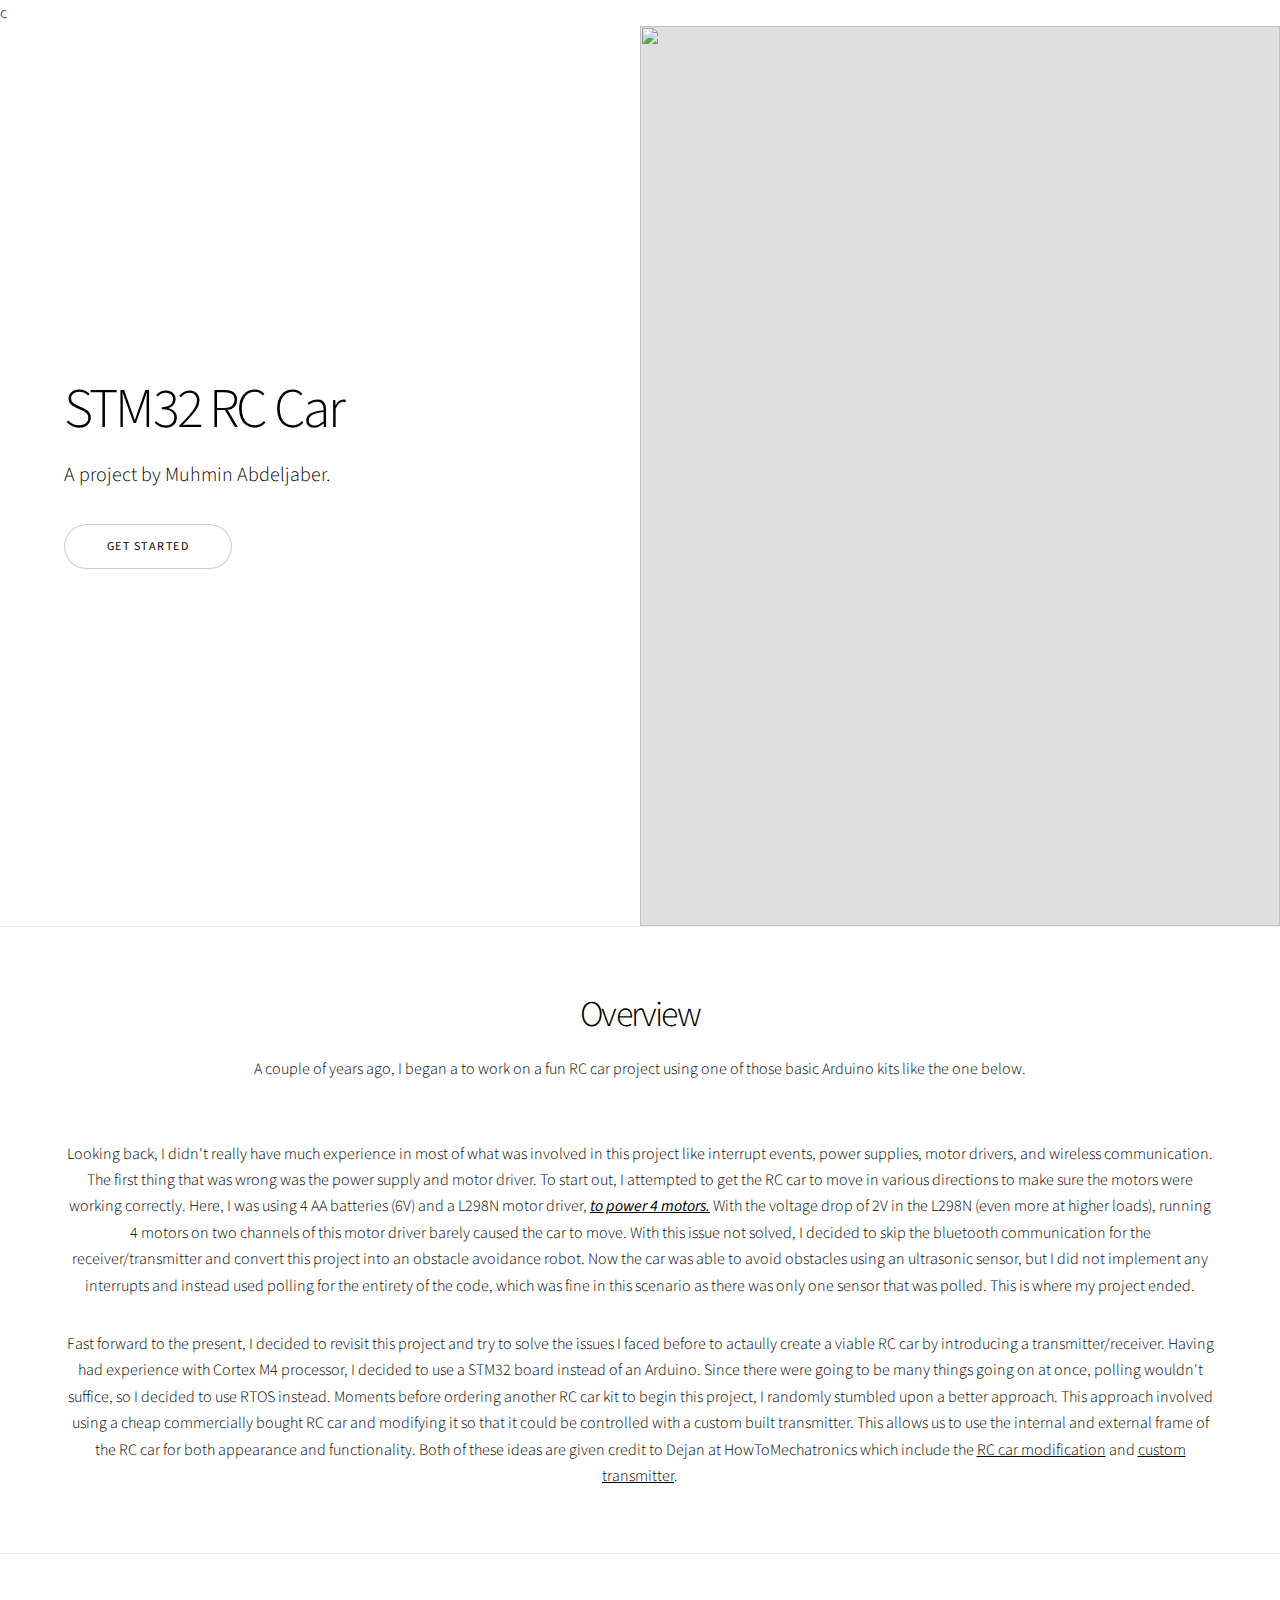
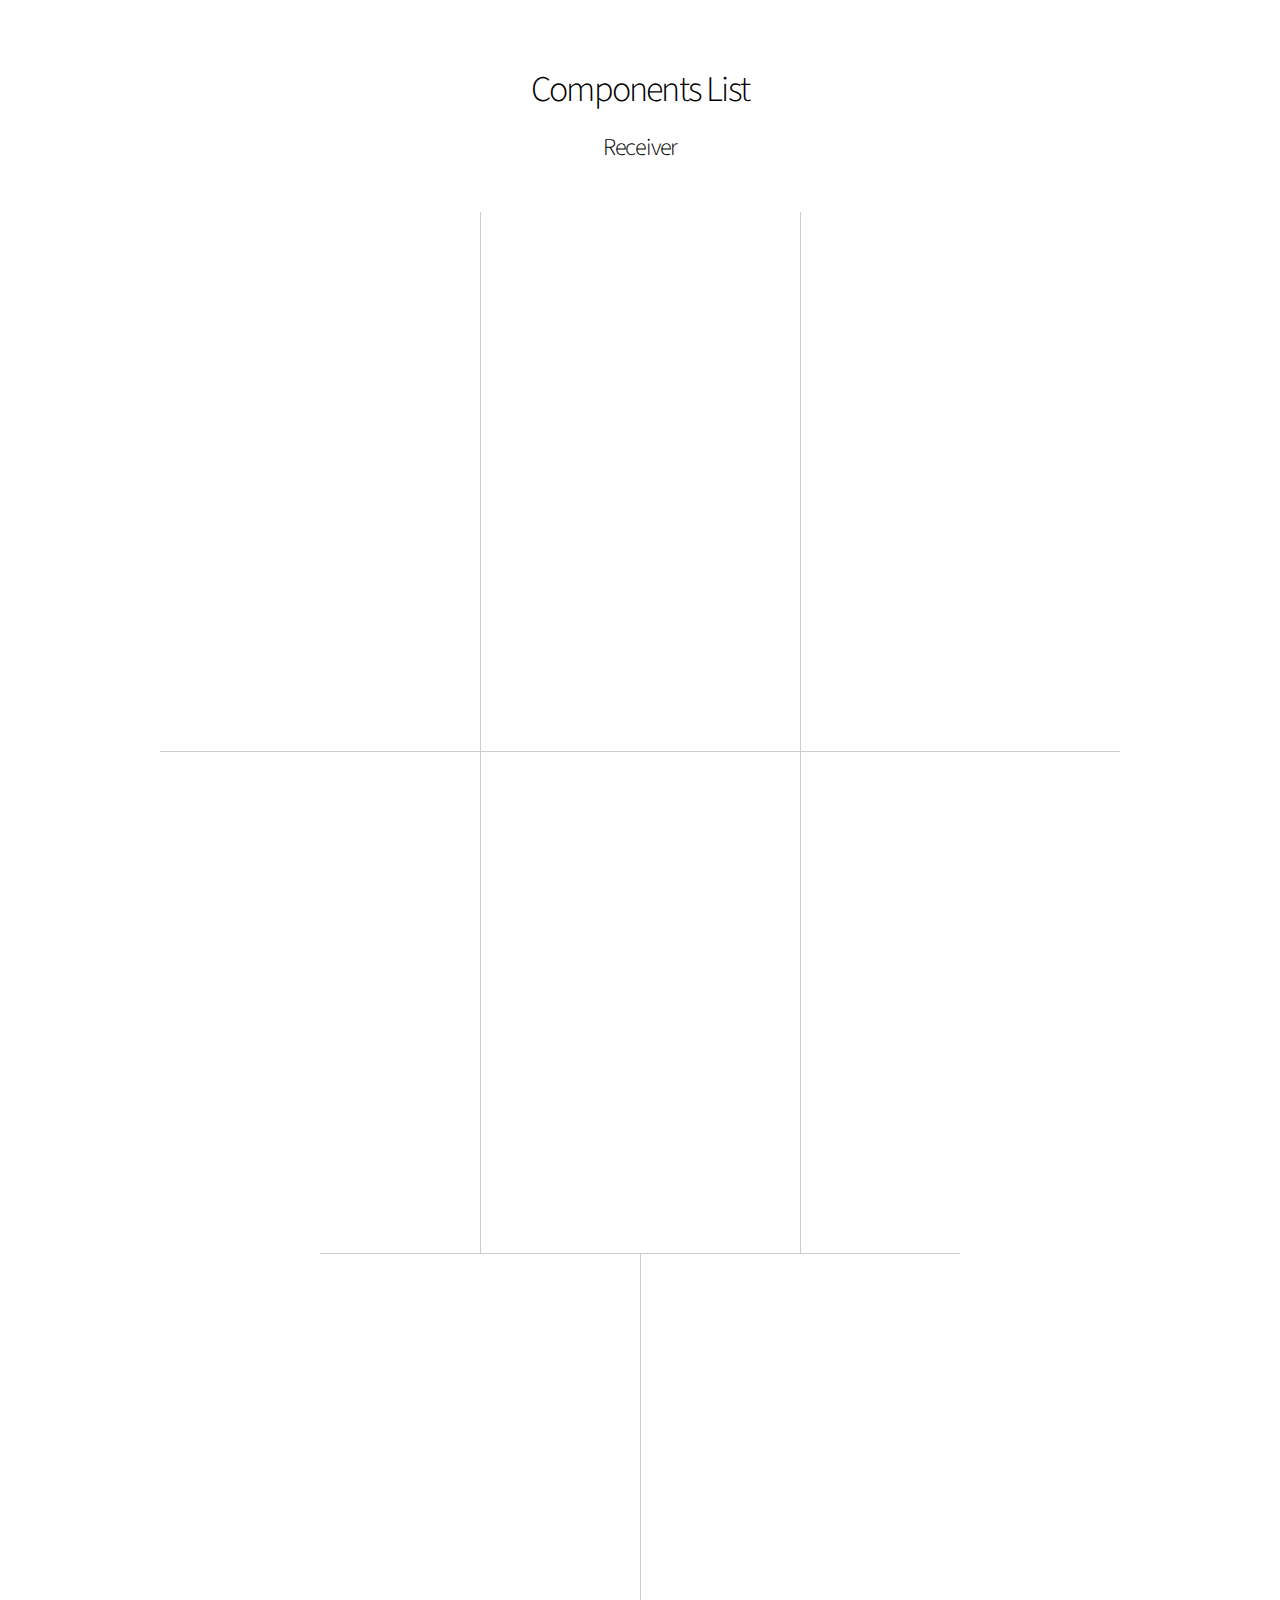
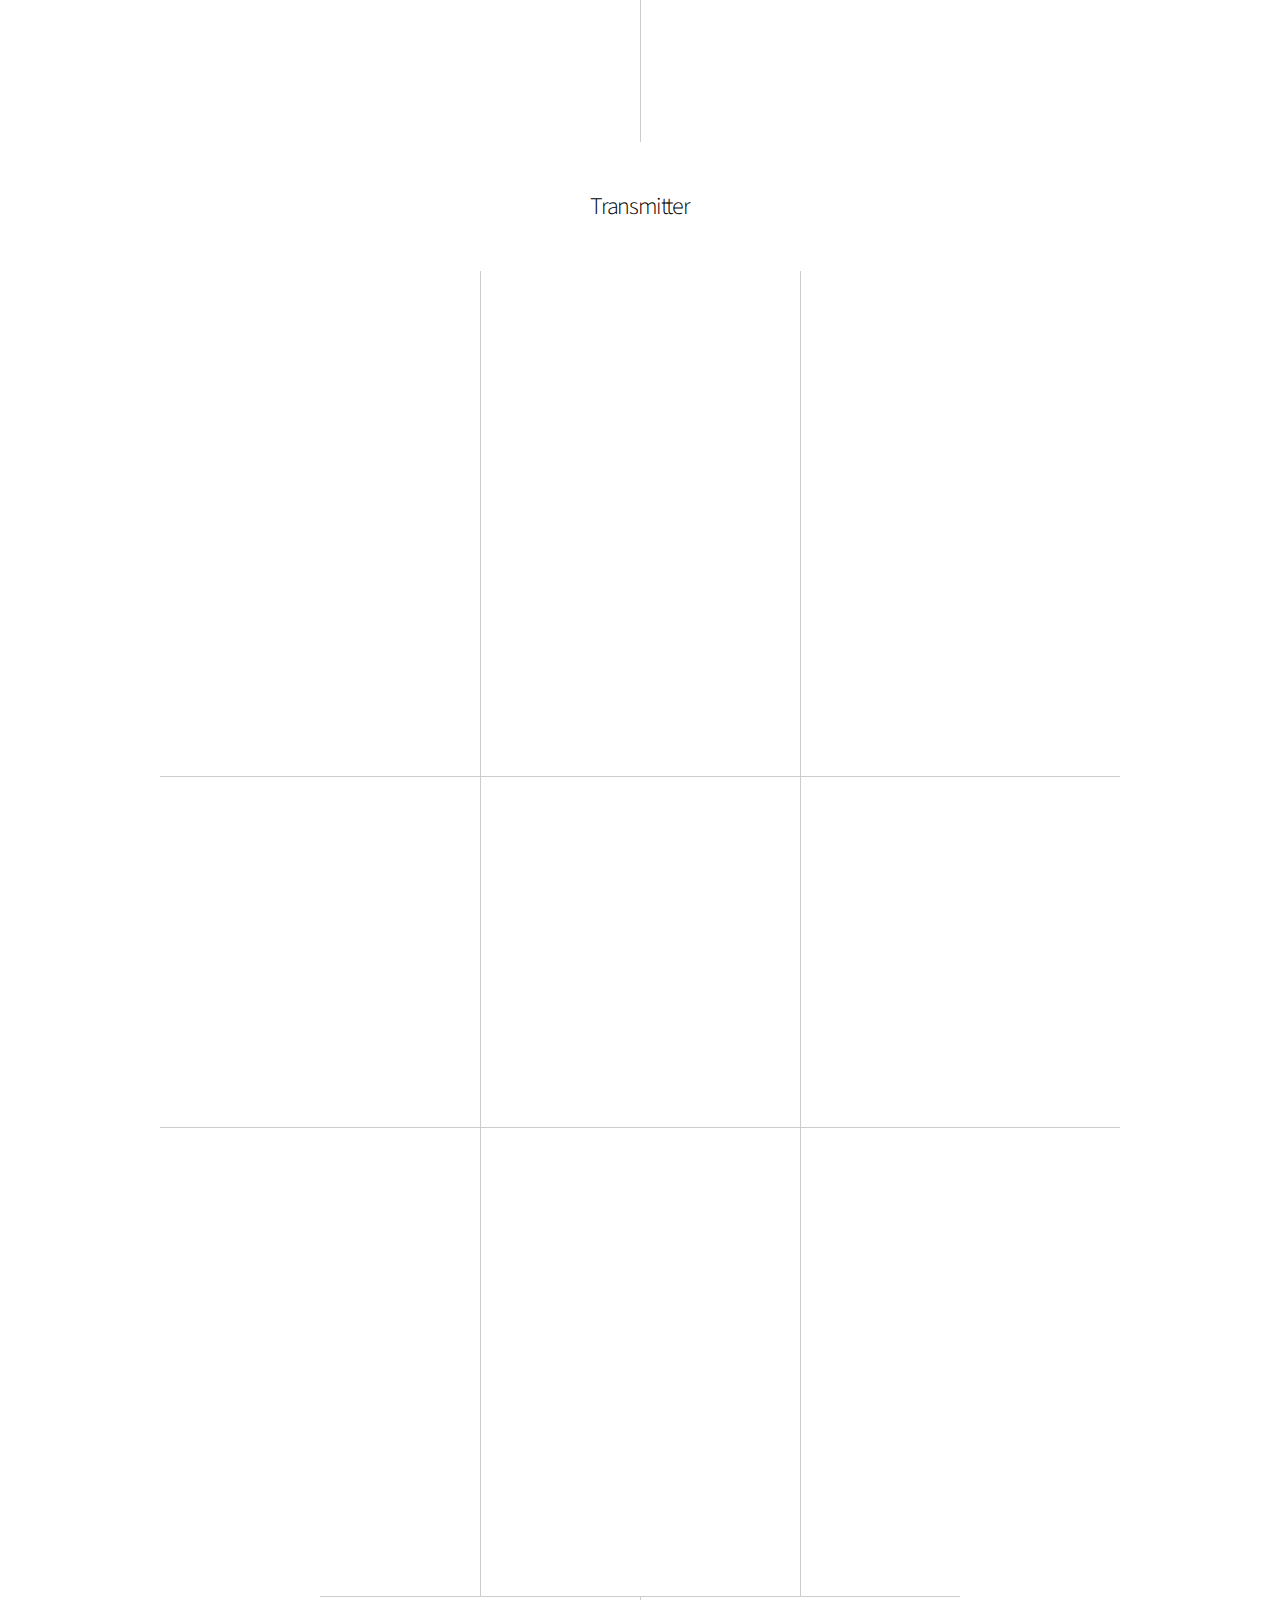
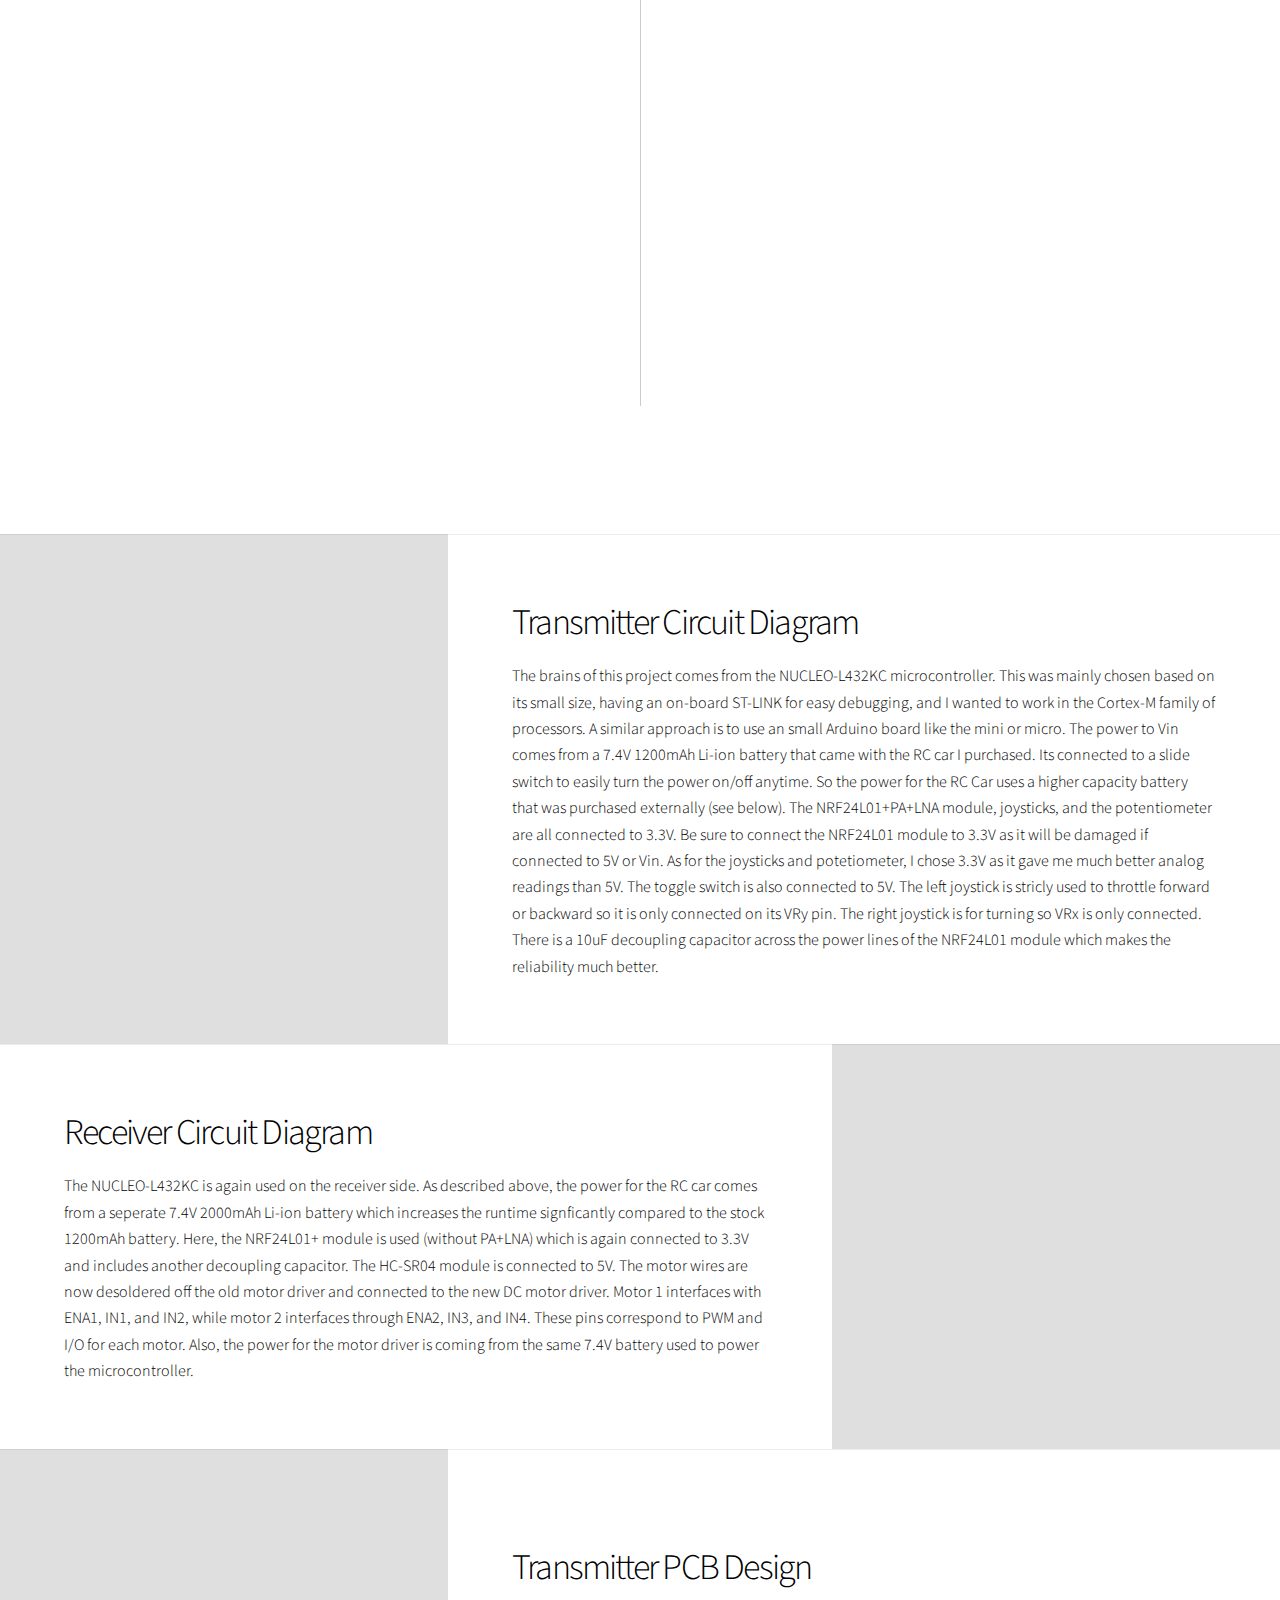
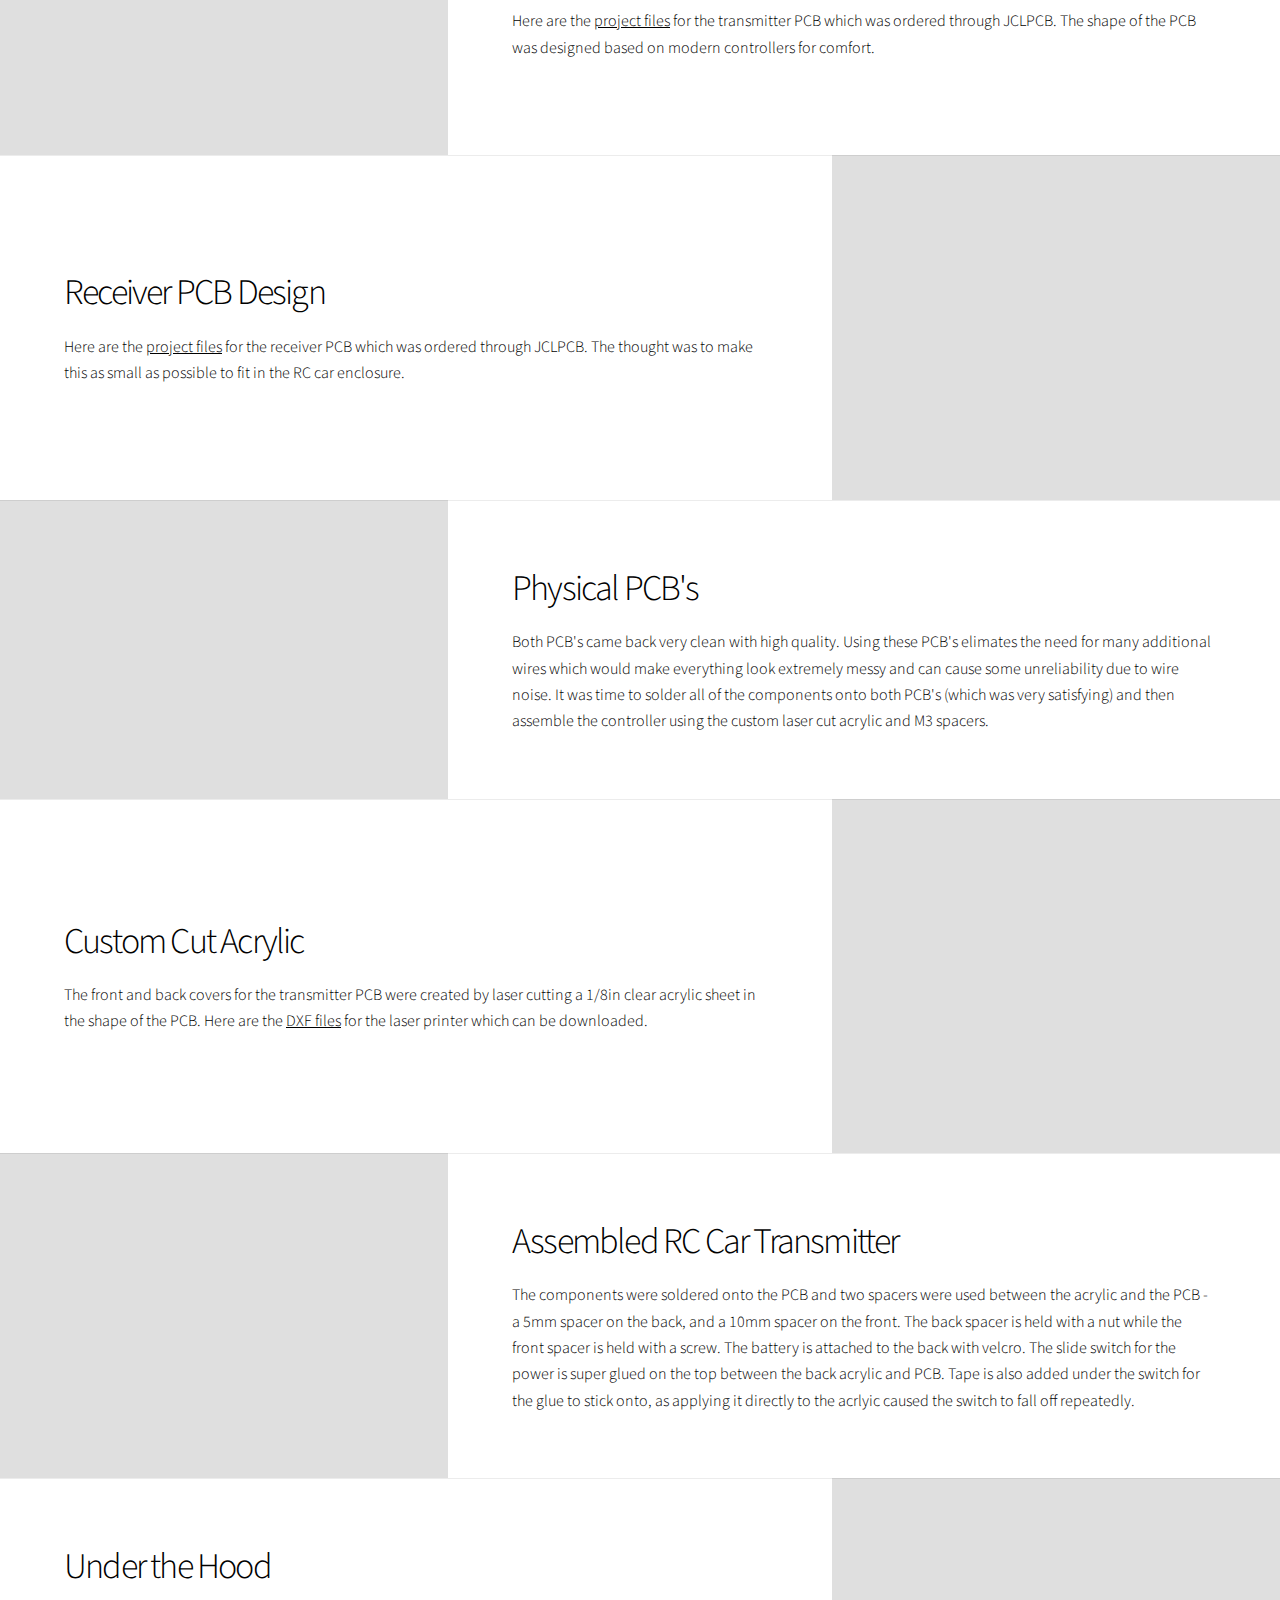
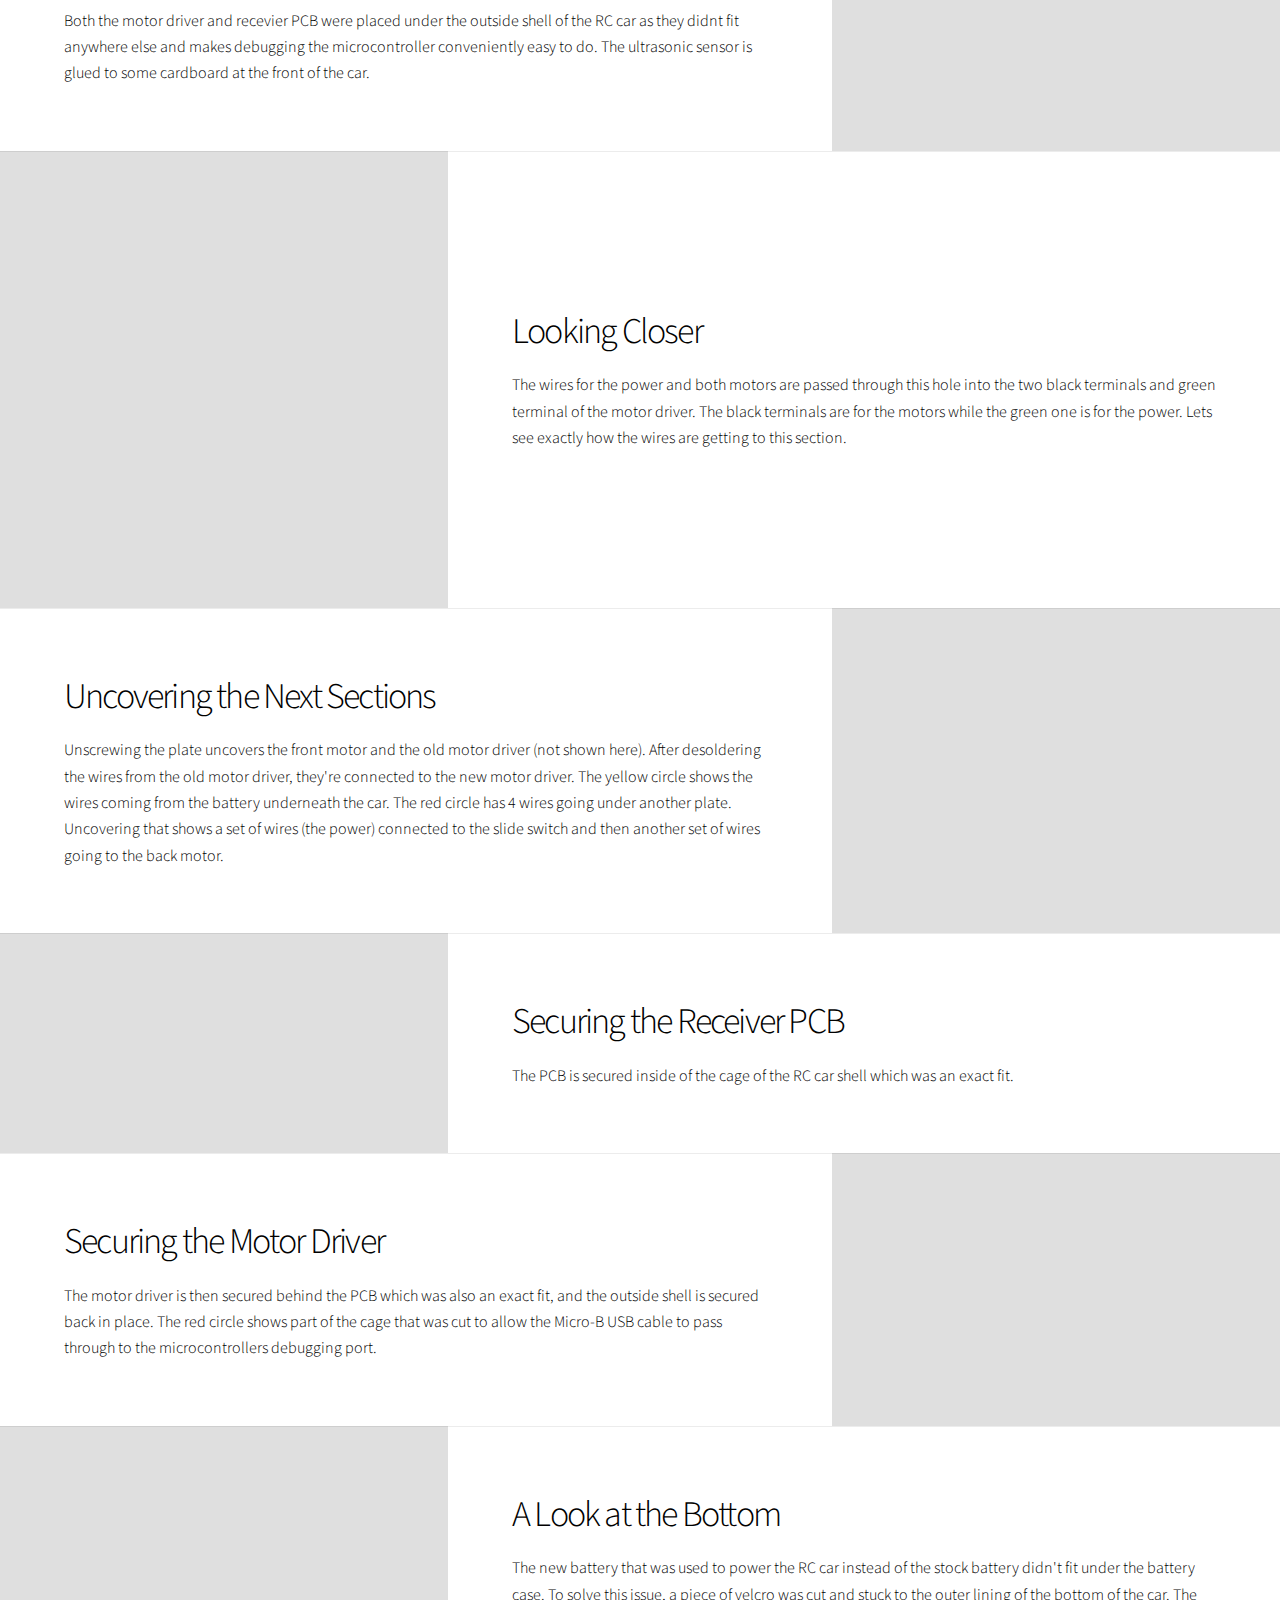
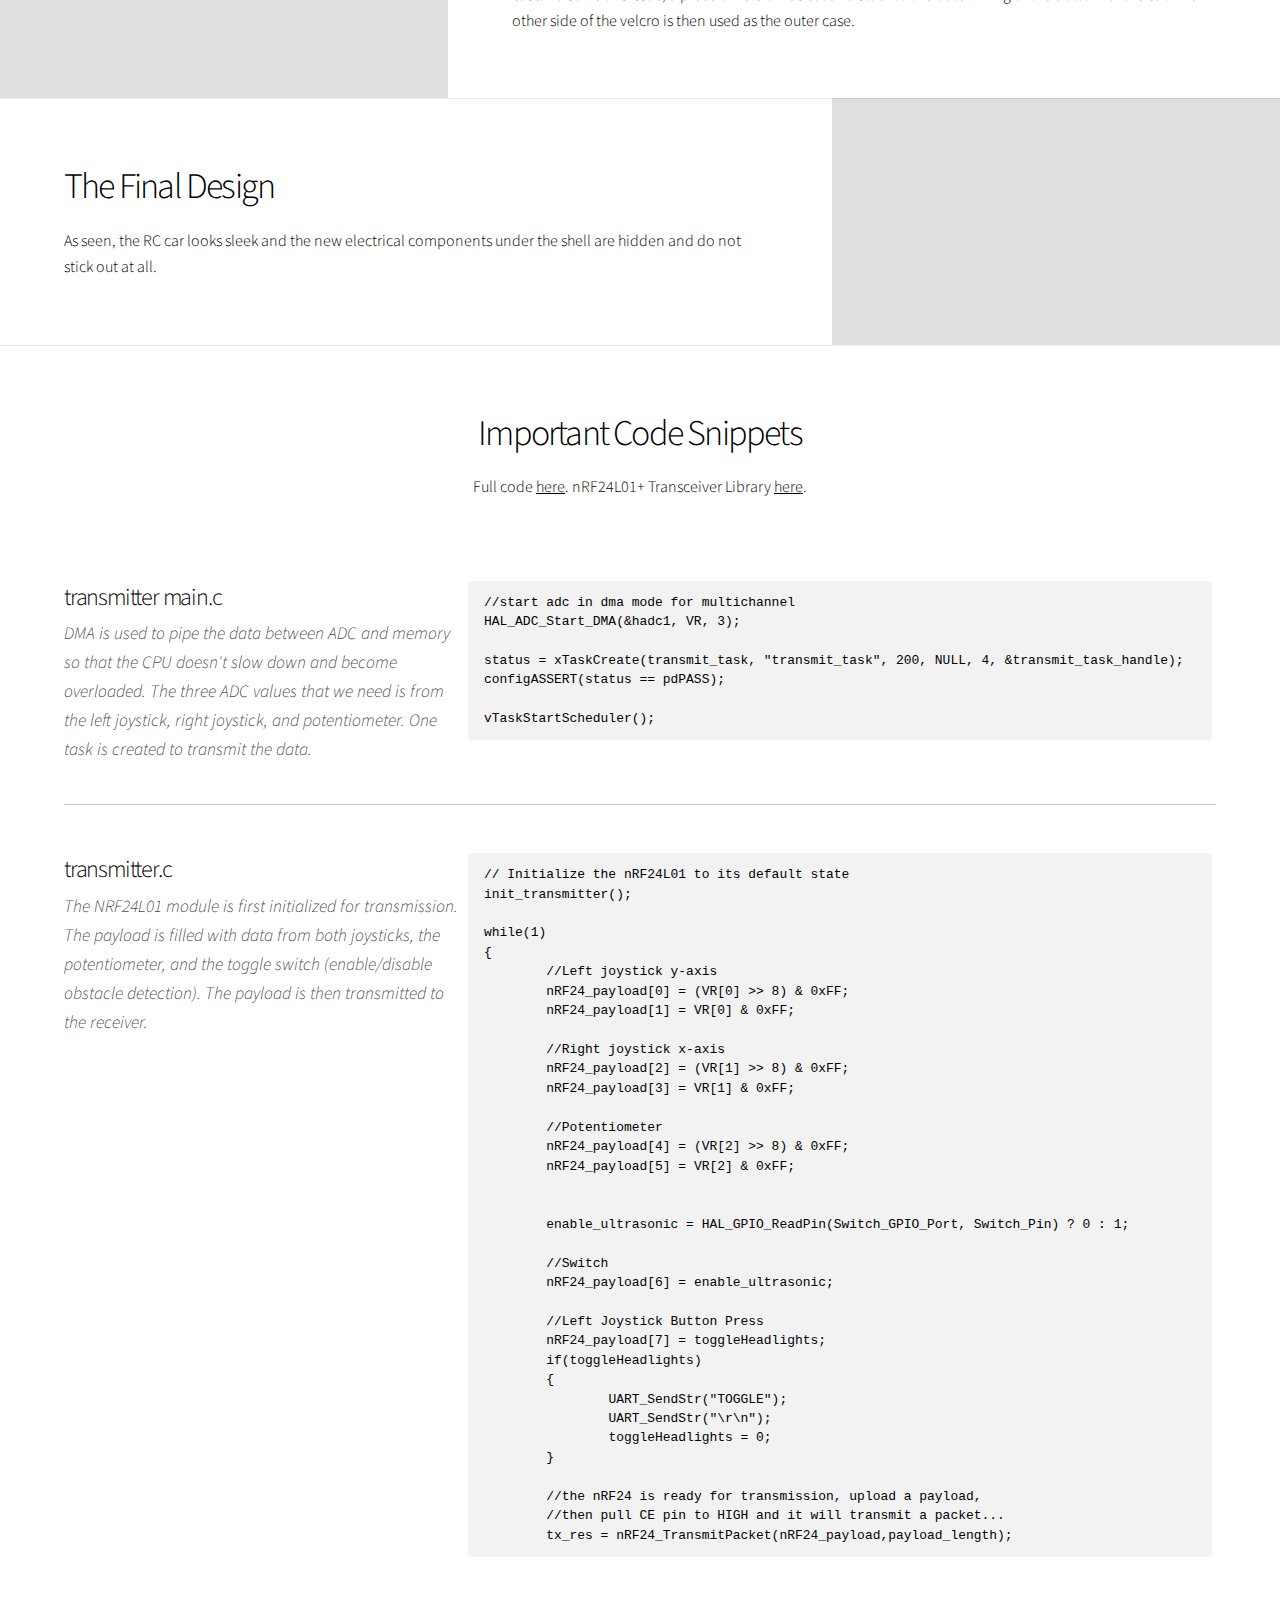
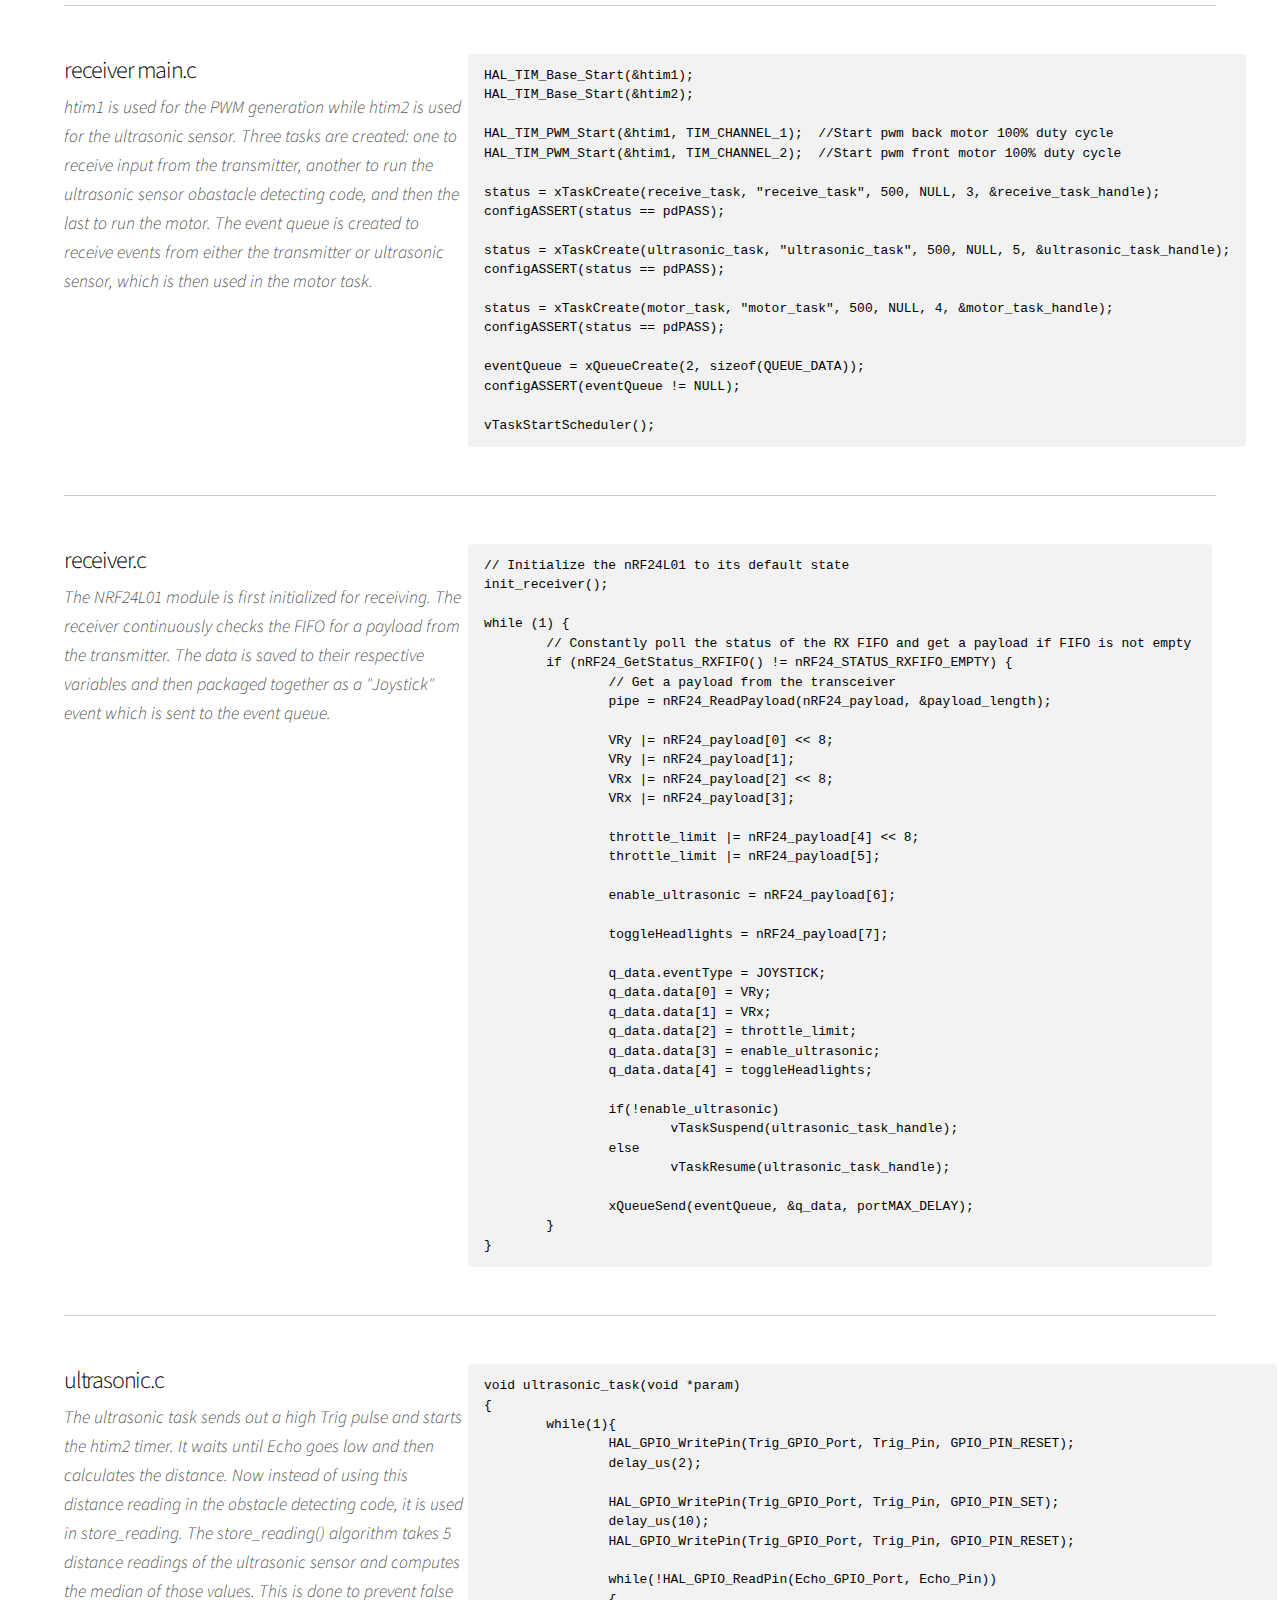
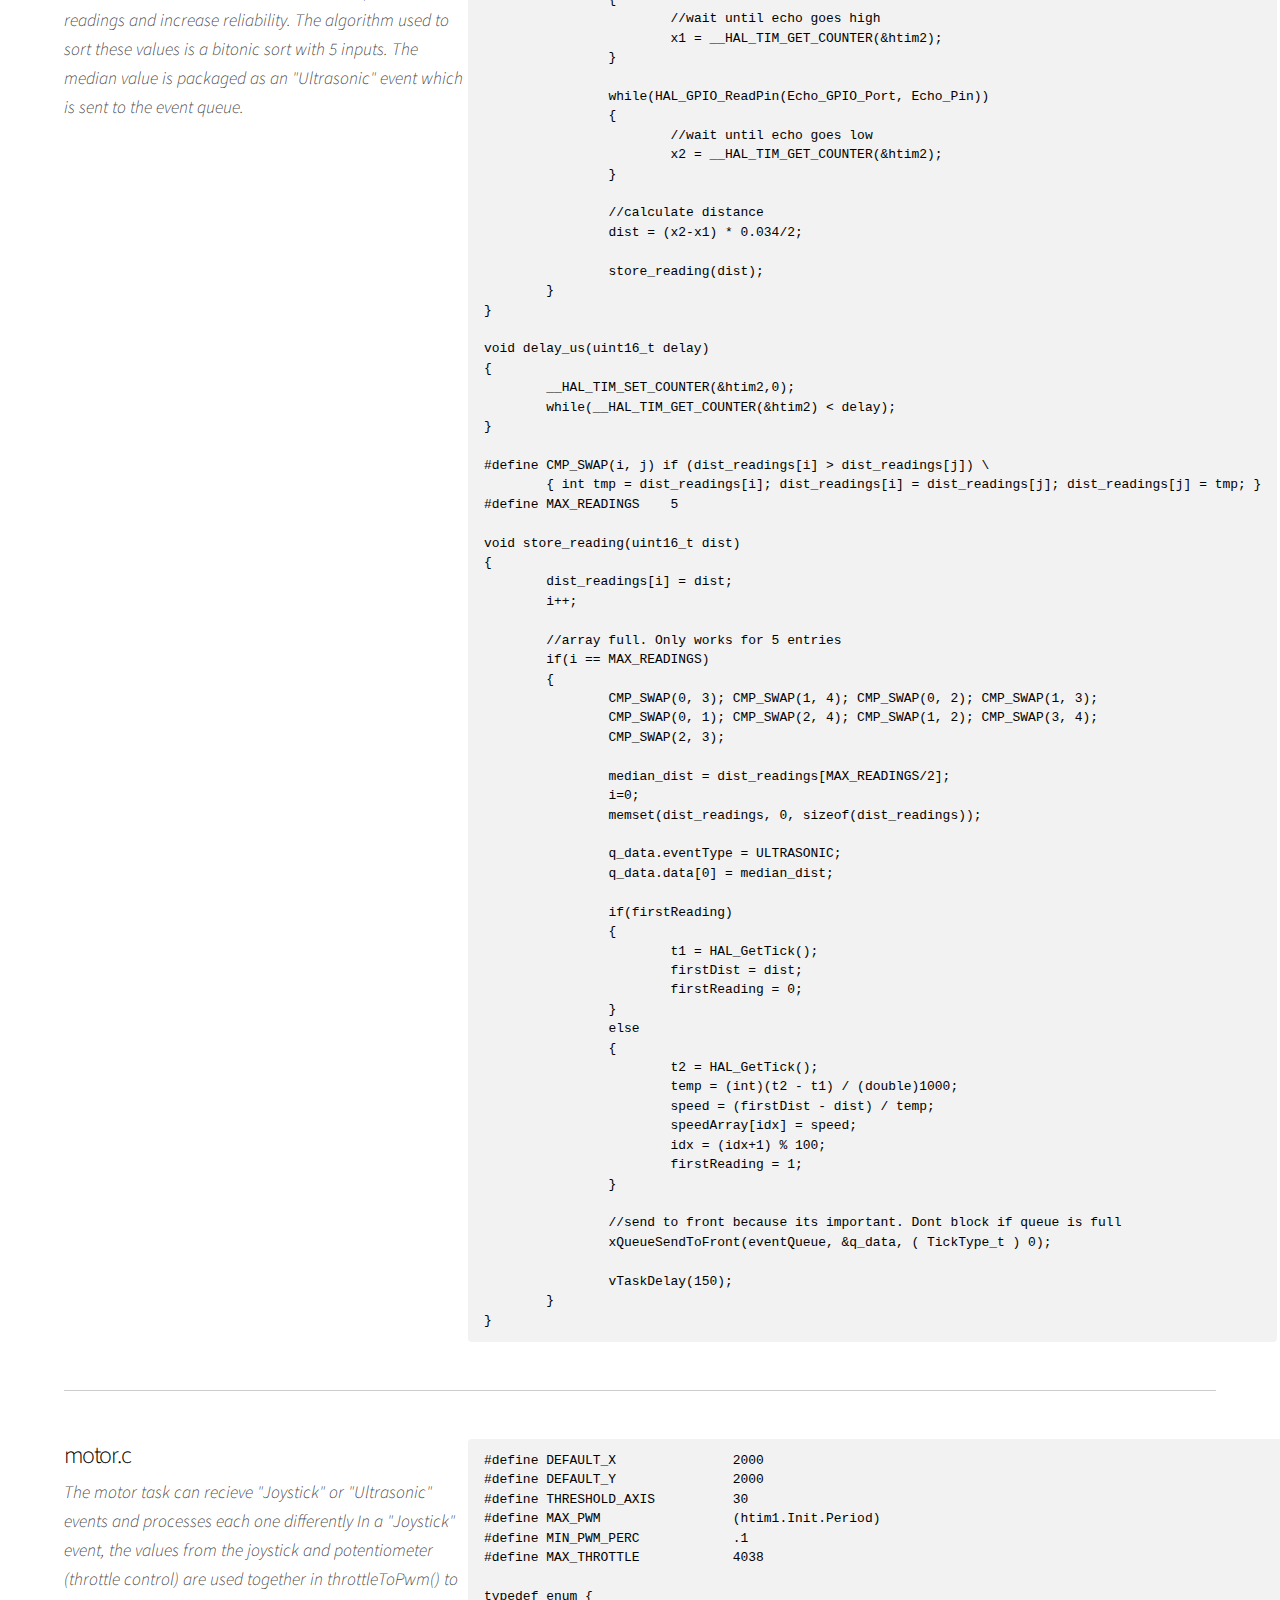
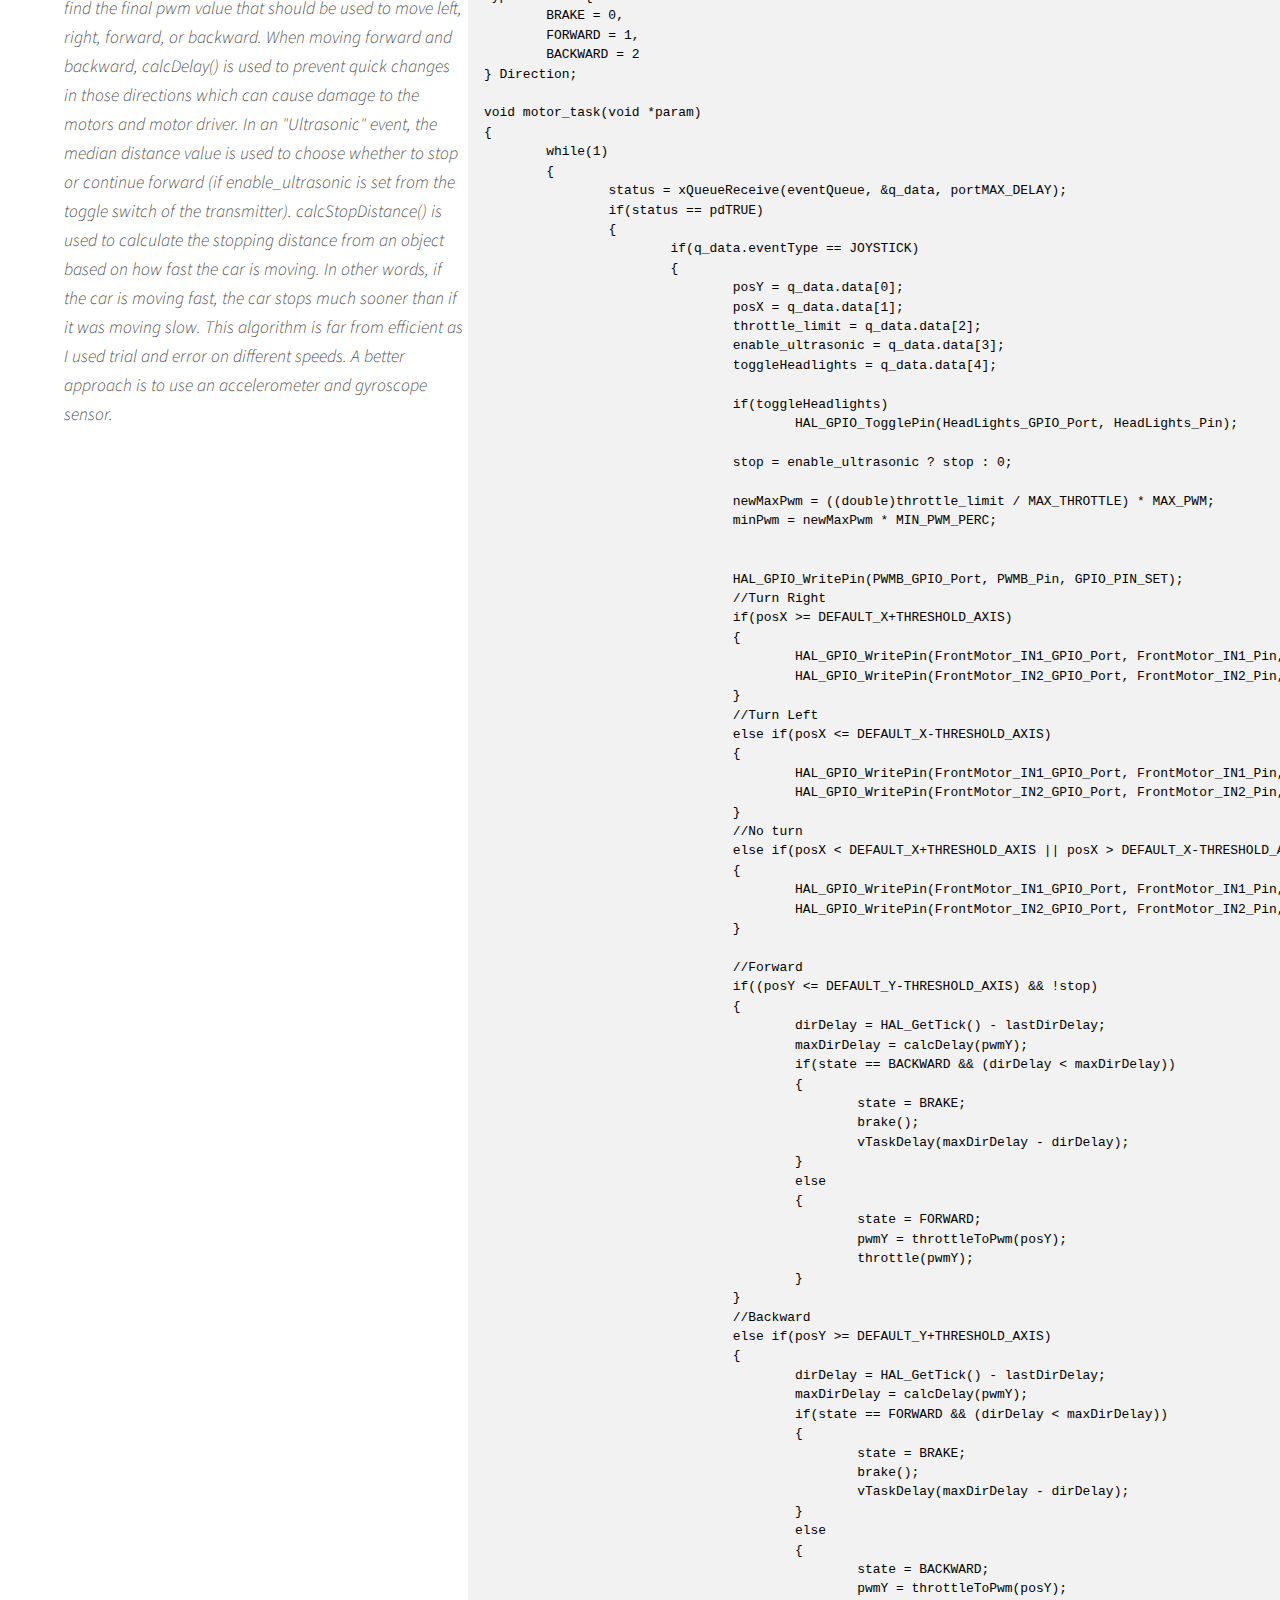
==== commit 4bd4bd48: "fixed github pages files location" ====
--- a/index.html
+++ b/index.html
@@ -17,7 +17,7 @@
 		<!-- Wrapper -->
 			<div id="wrapper" class="divided">
 
-				<!-- One -->
+				c
 					<section class="banner style1 orient-left content-align-left image-position-right fullscreen onload-image-fade-in onload-content-fade-right">
 						<div class="content">
 							<h1>STM32 RC Car</h1>
@@ -27,16 +27,47 @@
 							</ul>
 						</div>
 						<div class="image">
-							<img src="images/IMG_5712.png" alt="" />
+							<img src="images/gallery/design/cover.png" alt="" />
+						</div>
+					</section>
+					
+				<!-- Overview -->
+					<section class="wrapper style1 align-center" id="first">
+						<div class="inner">
+							<h2>Overview</h2>
+							<p>A couple of years ago, I began a to work on a fun RC car project using one of those basic Arduino kits 
+								like the one below.</p>
+								<div class="image">
+									<img src="images/gallery/design/old_rc_car.png" alt="" />
+								</div>
+							<p>Looking back, I didn't really have much experience in most of what was involved in this project like
+								interrupt events, power supplies, motor drivers, and wireless communication. The first thing that was wrong
+								was the power supply and motor driver. To start out, I attempted to 
+								get the RC car to move in various directions to make sure the motors were working correctly. Here, I was using 4 AA 
+								batteries (6V) and a L298N motor driver, <i><b><u>to power 4 motors.</u></b></i> With the voltage drop of 2V in the 
+								L298N (even more at higher loads), running 4 motors on two channels of this motor driver barely caused the car to move. 
+								With this issue not solved, I decided to skip the bluetooth communication for the receiver/transmitter and convert 
+								this project into an obstacle avoidance robot. Now the car was able to avoid obstacles using an ultrasonic sensor, but
+								I did not implement any interrupts and instead used polling for the entirety of the code, which was fine in this scenario as
+								there was only one sensor that was polled. This is where my project ended.</p>
+								<p>Fast forward to the present, I decided to revisit this project and try to solve the issues I faced before to actaully create 
+								a viable RC car by introducing a transmitter/receiver. Having had experience with Cortex M4 processor, I decided to use a 
+								STM32 board instead of an Arduino. Since there were going to be many things going on at once, polling wouldn't suffice, so I 
+								decided to use RTOS instead. Moments before ordering another RC car kit to begin this project, I randomly stumbled upon a 
+								better approach. This approach involved using a cheap commercially bought RC car and modifying it so that it could be controlled 
+								with a custom built transmitter. This allows us to use the internal and external frame of the RC car for both appearance 
+								and functionality. Both of these ideas are given credit to Dejan at HowToMechatronics which include the 
+								<a href="https://howtomechatronics.com/projects/diy-arduino-rc-receiver/">RC car modification</a> and
+								<a href="https://howtomechatronics.com/projects/diy-arduino-rc-transmitter/">custom transmitter</a>.</p>						
 						</div>
 					</section>
 					
 				<!-- Six -->
-					<section class="wrapper style1 align-center">
+					<section class="wrapper style2 align-center">
 						<div class="inner">
 							<h2>Components List</h2>
 							<h3>Receiver</h3>
-							<div class="items style1 medium onscroll-fade-in" id="first">
+							<div class="items style1 medium onscroll-fade-in">
 								<section>
 									<div class="image">
 										<img src="images/gallery/receiver/rc_car.png" alt="" />
@@ -195,7 +226,7 @@
 							<h2>Transmitter Circuit Diagram</h2>
 							<p>The brains of this project comes from the NUCLEO-L432KC microcontroller. This was mainly chosen based on its 
 								small size, having an on-board ST-LINK for easy debugging, and I wanted to work in the Cortex-M family 
-								of processors. A similar approach is to use an small arduino board like the mini or micro. The power to Vin comes
+								of processors. A similar approach is to use an small Arduino board like the mini or micro. The power to Vin comes
 								from a 7.4V 1200mAh Li-ion battery that came with the RC car I purchased. Its connected to a slide switch to easily
 								turn the power on/off anytime. So the power for the RC Car
 								uses a higher capacity battery that was purchased externally (see below). The NRF24L01+PA+LNA module, 
@@ -217,9 +248,10 @@
 						<div class="content">
 							<h2>Receiver Circuit Diagram</h2>
 							<p>The NUCLEO-L432KC is again used on the receiver side. As described above, the power for the RC car comes from
-								a seperate 7.4V 2000mAh Li-ion battery which increases the runtime signficatnly compared to the stock 
+								a seperate 7.4V 2000mAh Li-ion battery which increases the runtime signficantly compared to the stock 
 								1200mAh battery. Here, the NRF24L01+ module is used (without PA+LNA) which is again connected to 3.3V and 
-								includes another decoupling capacitor. The HC-SR04 module is connected to 5V. The motor wires are now 
+								includes another decoupling capacitor. The HC-SR04 module is connected to 5V. The motor wires are now desoldered off 
+								the old motor driver and
 								connected to the new DC motor driver. Motor 1 interfaces with ENA1, IN1, and IN2, while motor 2 interfaces
 								through	ENA2, IN3, and IN4. These pins correspond to PWM and I/O for each motor. Also, the power for the 
 								motor driver is coming from the same 7.4V battery used to power the microcontroller.</p>
@@ -258,9 +290,9 @@
 					<section class="spotlight style1 orient-right content-align-left image-position-center onscroll-image-fade-in">
 						<div class="content">
 							<h2>Physical PCB's</h2>
-							<p>Both PCB's came back very clean with high quality. Using these PCB's elimates the need for many additional wires which makes
+							<p>Both PCB's came back very clean with high quality. Using these PCB's elimates the need for many additional wires which would make
 								everything look extremely messy and can cause some unreliability due to wire noise. It was time to solder all of the components 
-								onto the PCB's (which was very satisfying)and then assemble the controller using the custom laser cut acrylic and M3 spacers.</p>
+								onto both PCB's (which was very satisfying) and then assemble the controller using the custom laser cut acrylic and M3 spacers.</p>
 						</div>
 						<div class="image">
 							<img src="images/gallery/design/pcbs_real.png" alt="" />
@@ -336,7 +368,7 @@
 					<section class="spotlight style1 orient-right content-align-left image-position-center onscroll-image-fade-in">
 						<div class="content">
 							<h2>Securing the Receiver PCB</h2>
-							<p>The PCB is secured inside of the cage of the RC car shell.</p>
+							<p>The PCB is secured inside of the cage of the RC car shell which was an exact fit.</p>
 						</div>
 						<div class="image">
 							<img src="images/gallery/design/eight.png" alt="" />
@@ -347,7 +379,7 @@
 					<section class="spotlight style1 orient-left content-align-left image-position-center onscroll-image-fade-in">
 						<div class="content">
 							<h2>Securing the Motor Driver</h2>
-							<p>The motor driver is then secured behind the PCB and the outside shell is secured back in place. The red circle shows part of the cage
+							<p>The motor driver is then secured behind the PCB which was also an exact fit, and the outside shell is secured back in place. The red circle shows part of the cage
 								that was cut to allow the Micro-B USB cable to pass through to the microcontrollers debugging port.</p>
 						</div>
 						<div class="image">
@@ -383,7 +415,8 @@
 					<section class="wrapper style1 align-center">
 						<div class="inner">
 							<h2>Important Code Snippets</h2>
-							<p>Full code here. nRF24L01+ Transceiver Library here. </p>
+							<p>Full code <a href="https://github.com/MoeeMan/STM32-RC-Car">here</a>. 
+								nRF24L01+ Transceiver Library <a href="https://github.com/LonelyWolf/stm32/tree/master/nrf24l01">here</a>. </p>		
 							<div class="index align-left">
 							
 								<!-- Code -->
@@ -918,6 +951,39 @@
 						</div>
 					</section>
 					
+				<!-- Challenges -->
+					<section class="wrapper style1 align-center">
+						<div class="inner">
+							<h2>Challenges</h2>
+							<p>Details.</p>
+							<div class="index align-left">
+						
+								<!-- RC Car Selection -->
+									<section>
+										<header>
+											<h3>RC Car Selection</h3>
+										</header>
+										<div class="content">
+											<p>Hello</p>
+
+										</div>
+									</section>
+									
+								<!-- Motor Driver Selection -->
+									<section>
+										<header>
+											<h3>Motor Driver Selection</h3>
+										</header>
+										<div class="content">
+											<p>Hello</p>
+
+										</div>
+									</section>
+								
+							</div>
+						</div>
+					</section>
+					
 					
 				<!-- Footer -->
 					<footer class="wrapper style1 align-center">
--- a/assets/css/main.css
+++ b/assets/css/main.css
@@ -7216,7 +7216,7 @@
 		padding: 7rem 3.5rem 5rem 3.5rem ;
 		margin: 0 auto;
 		max-width: 100%;
-		width: 64rem;
+		width: 96rem;
 	}
 
 		.wrapper.style1 > .inner.medium {
@@ -7262,8 +7262,8 @@
 /* Wrapper (style2) */
 
 	.wrapper.style2 {
-		padding: 7rem;
-		background-color: #eeeeee;
+		padding: 2rem;
+		background-color: #ffffff;
 	}
 
 		.wrapper.style2 > .inner {
@@ -8194,7 +8194,7 @@
 			-webkit-flex-shrink: 0;
 			-ms-flex-shrink: 0;
 			flex-shrink: 0;
-			width: 15rem;
+			width: 25rem;
 		}
 
 		.index > * > .content {
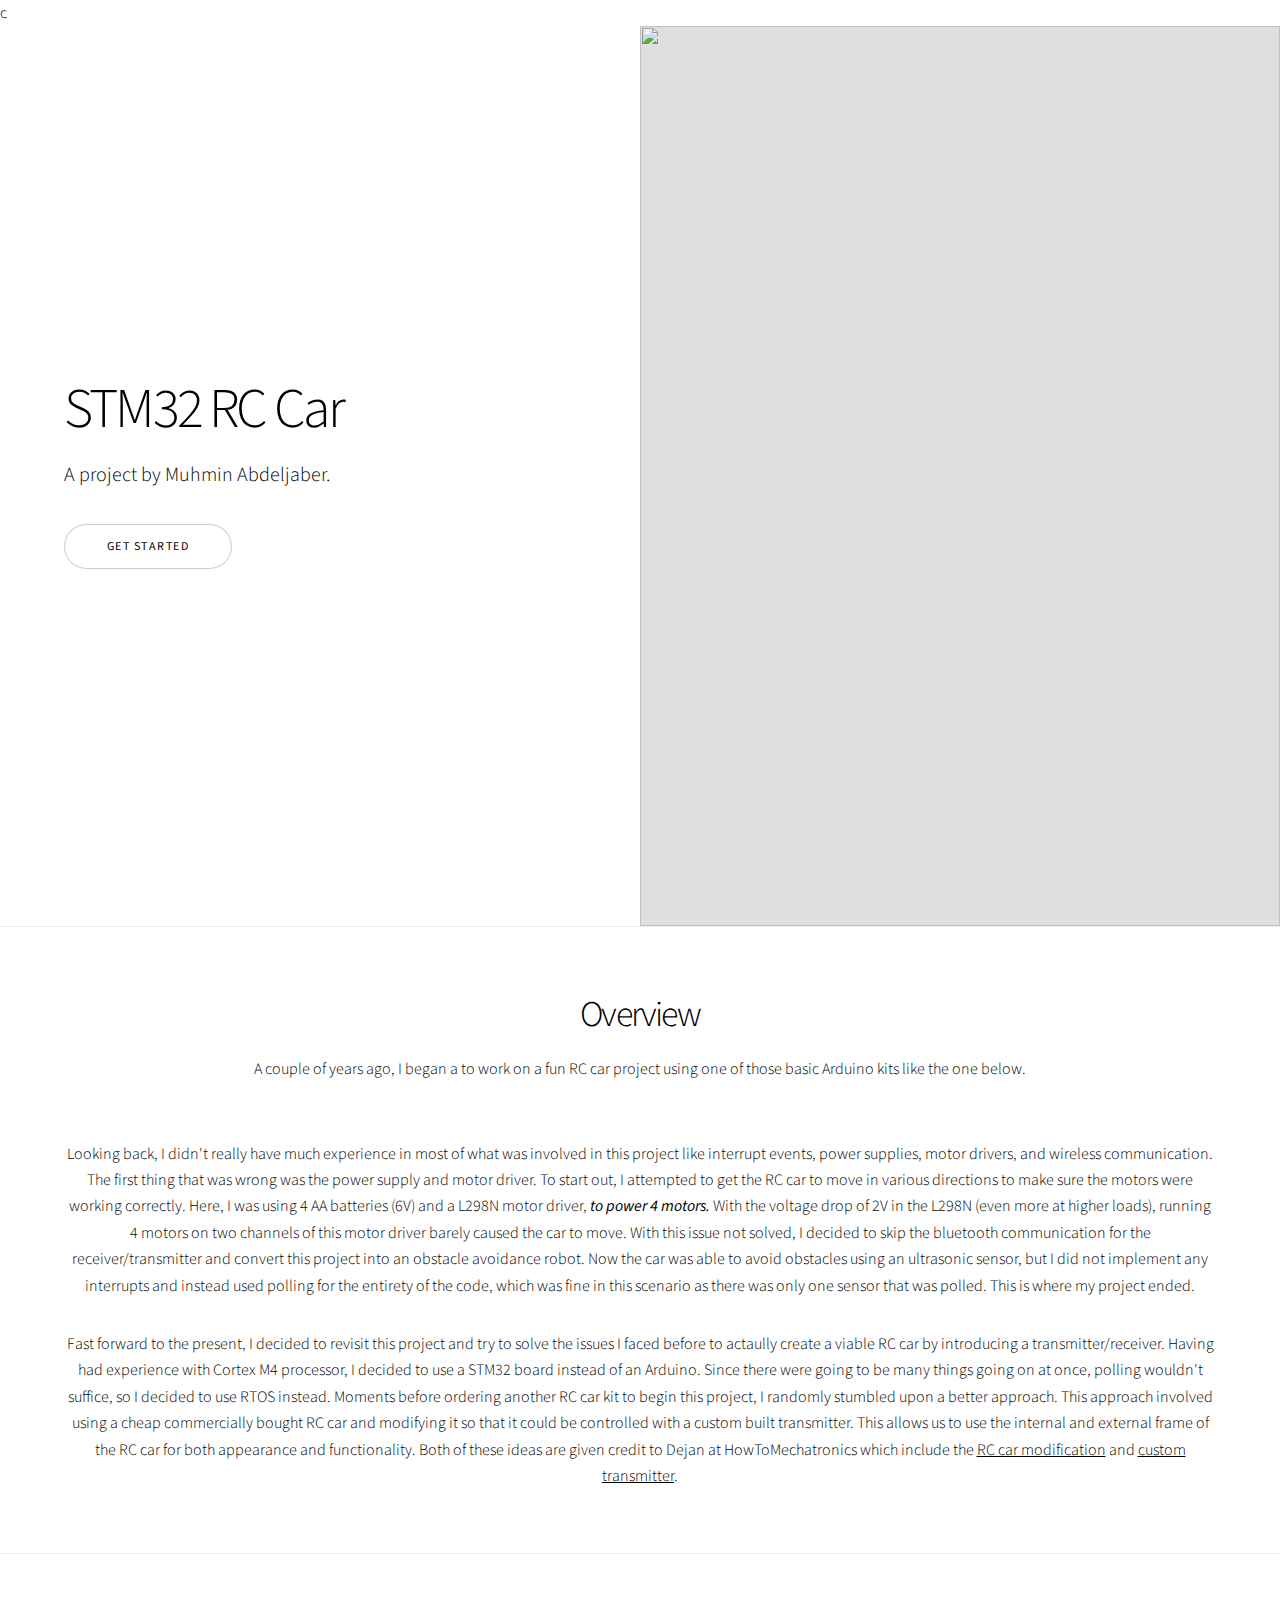
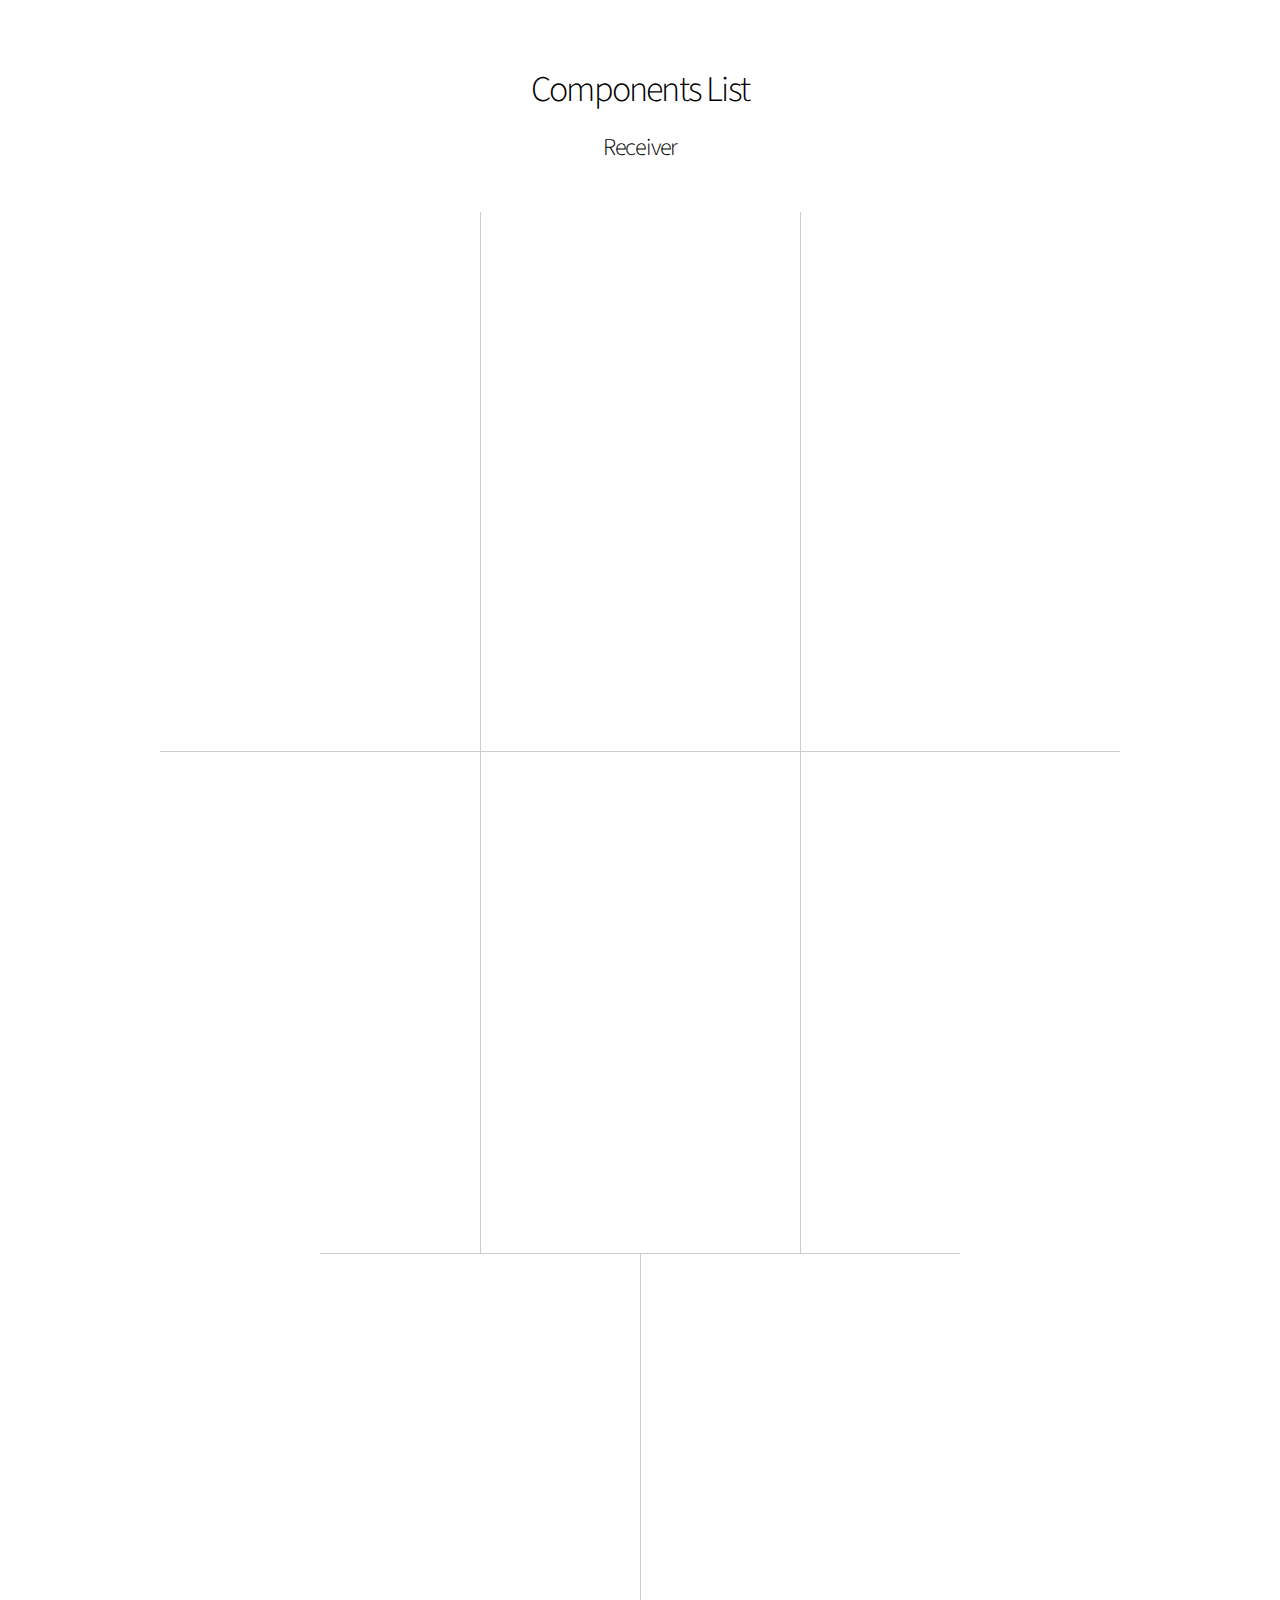
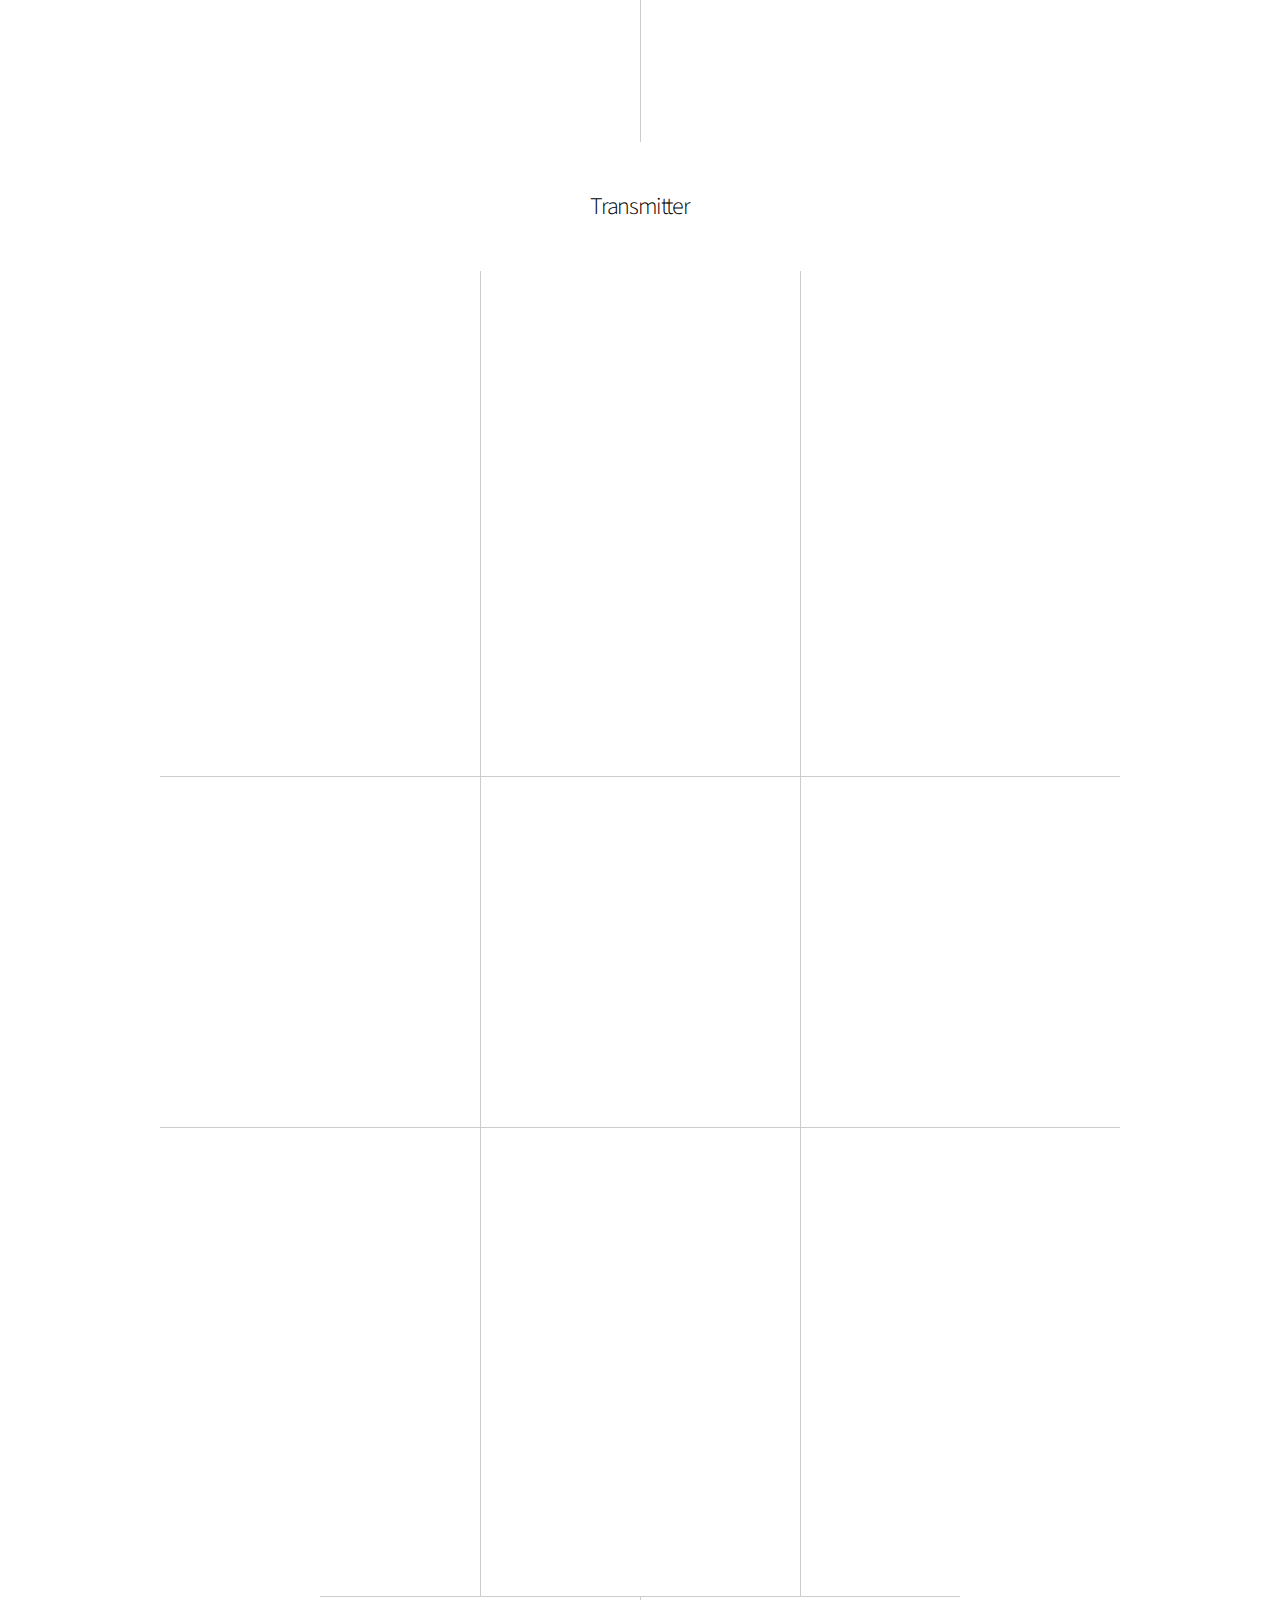
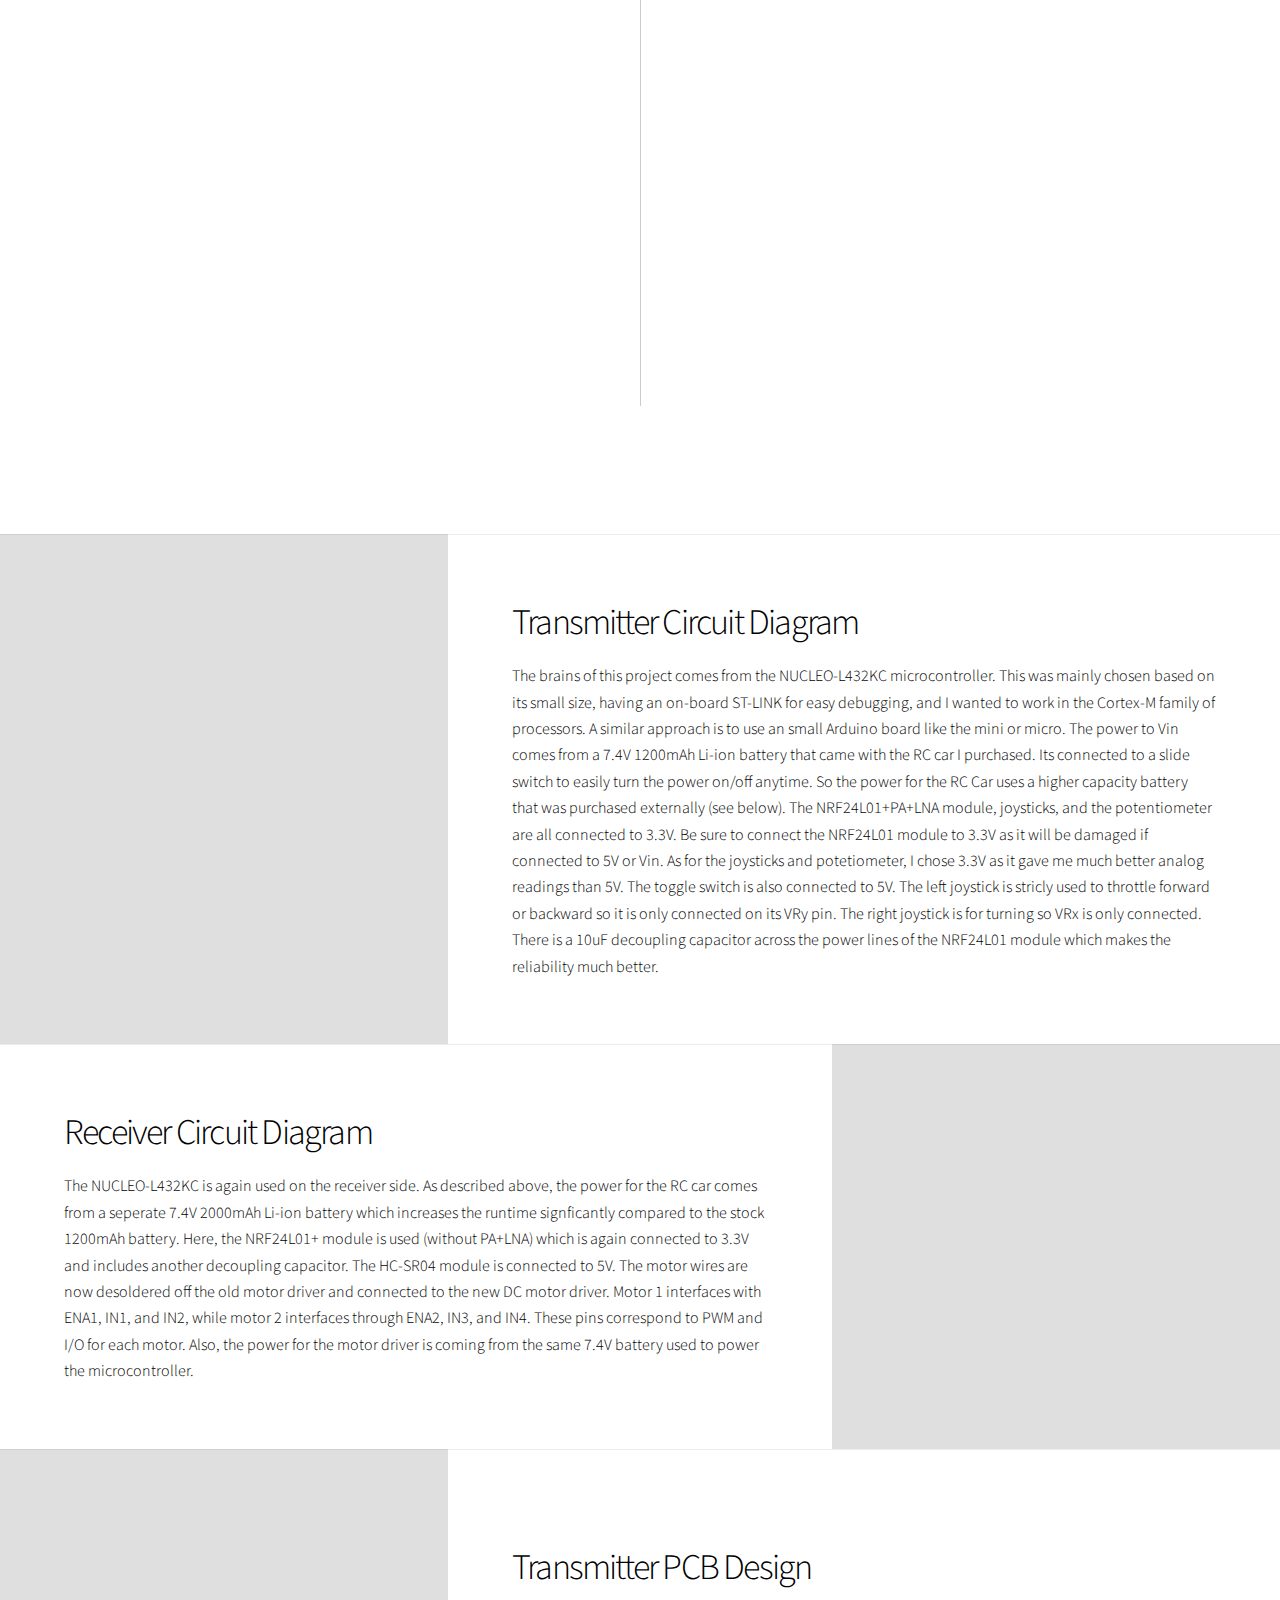
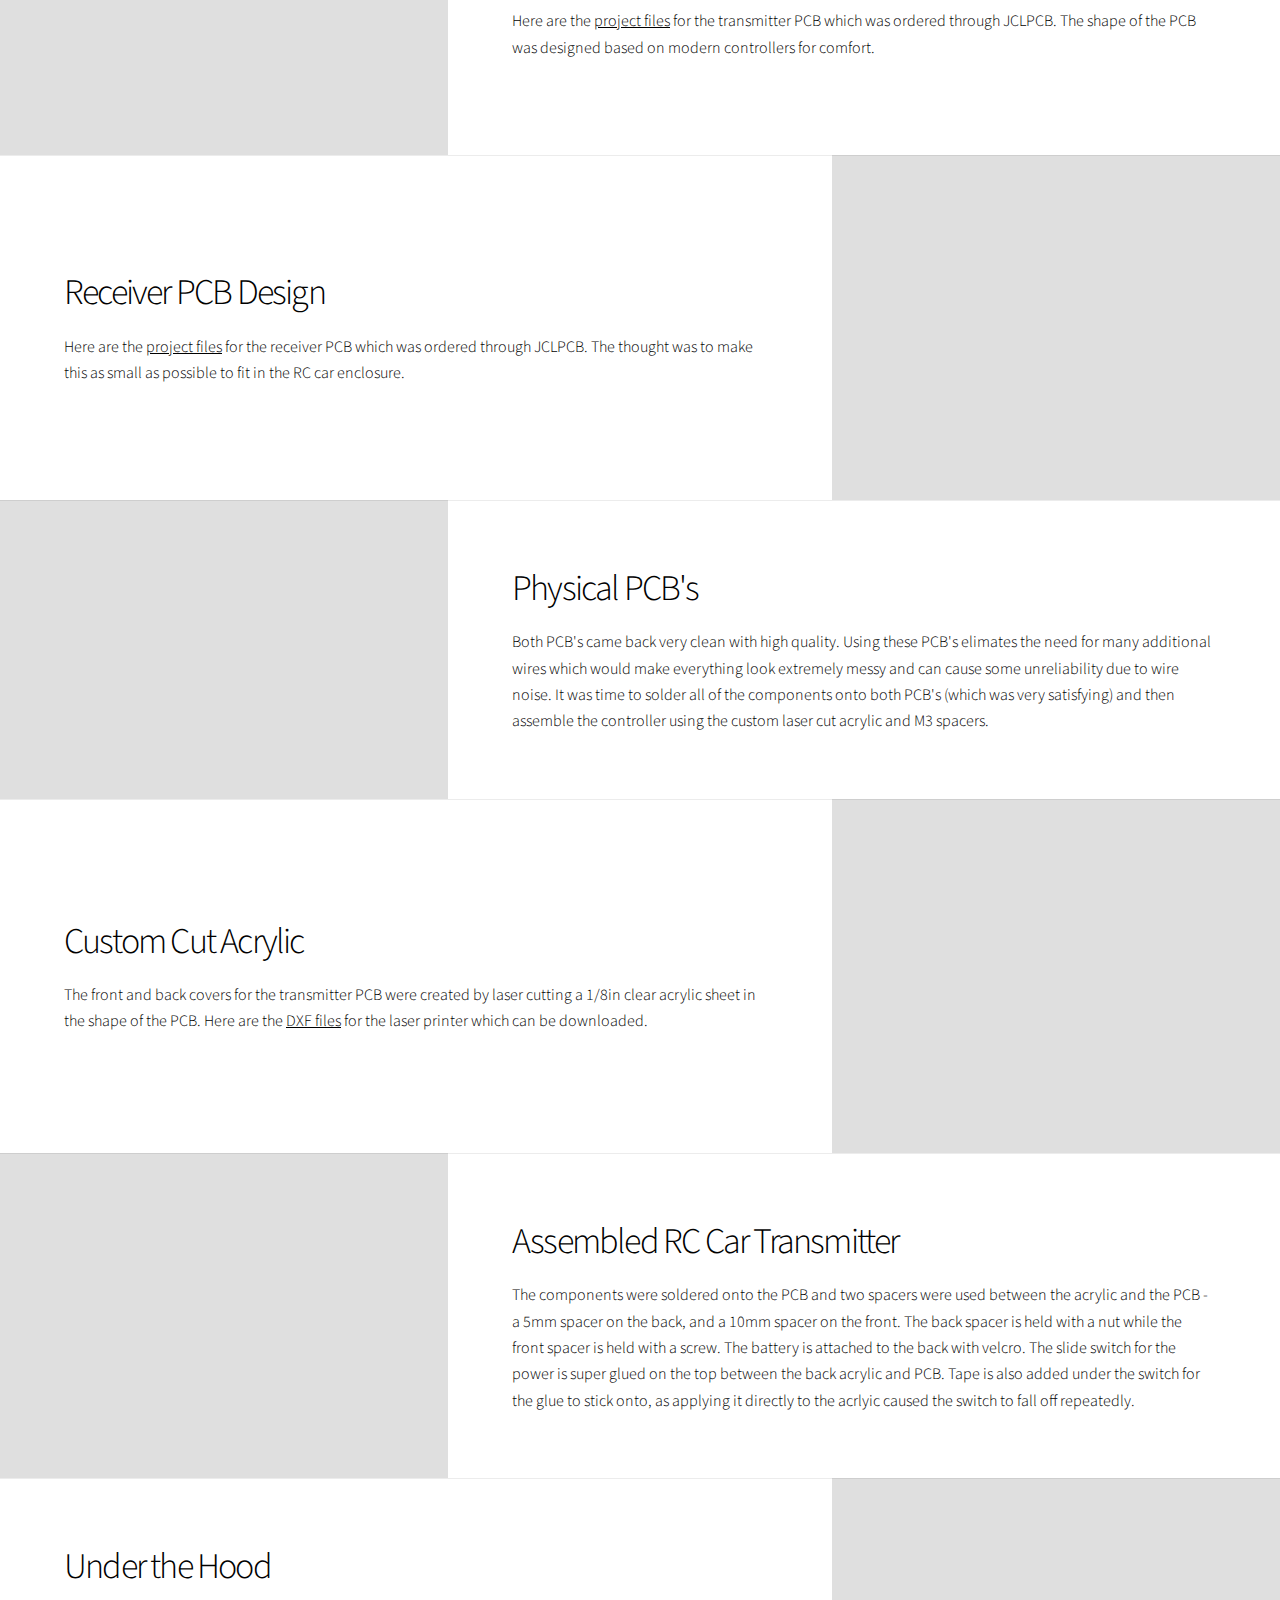
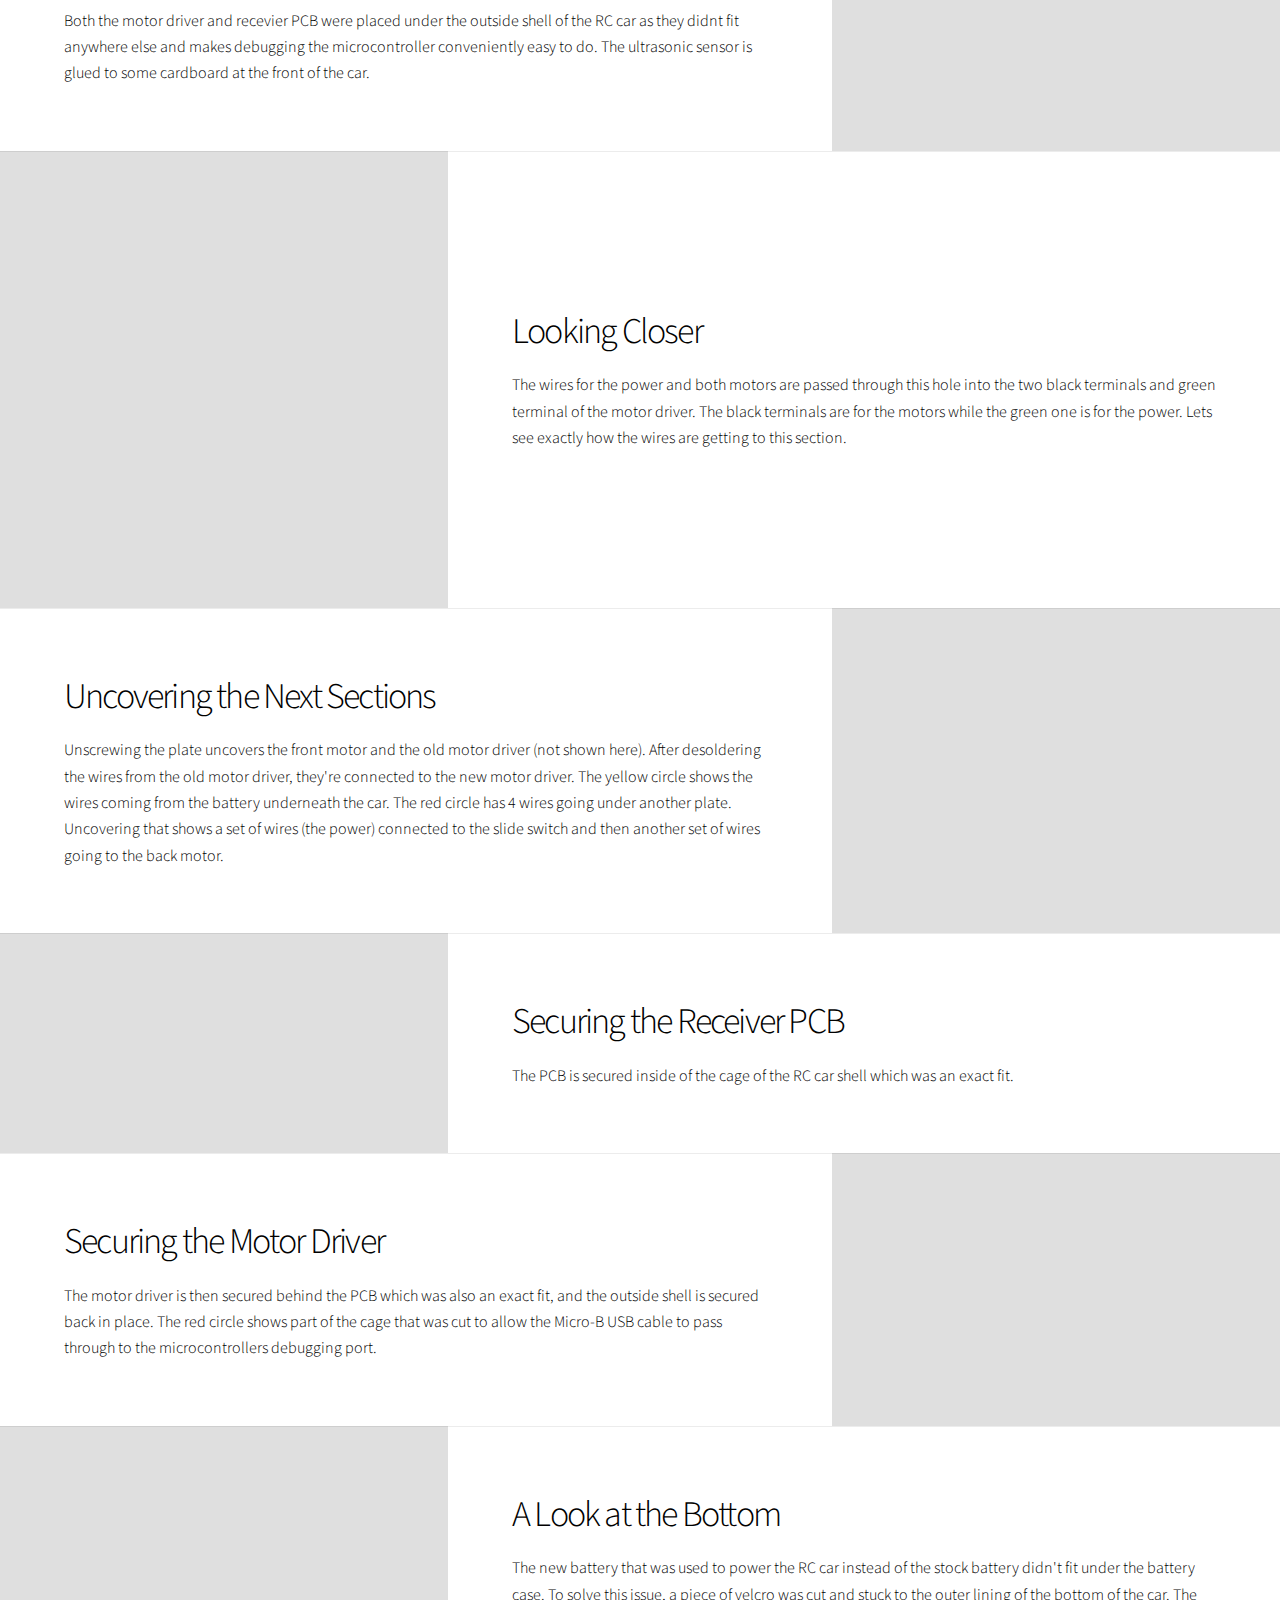
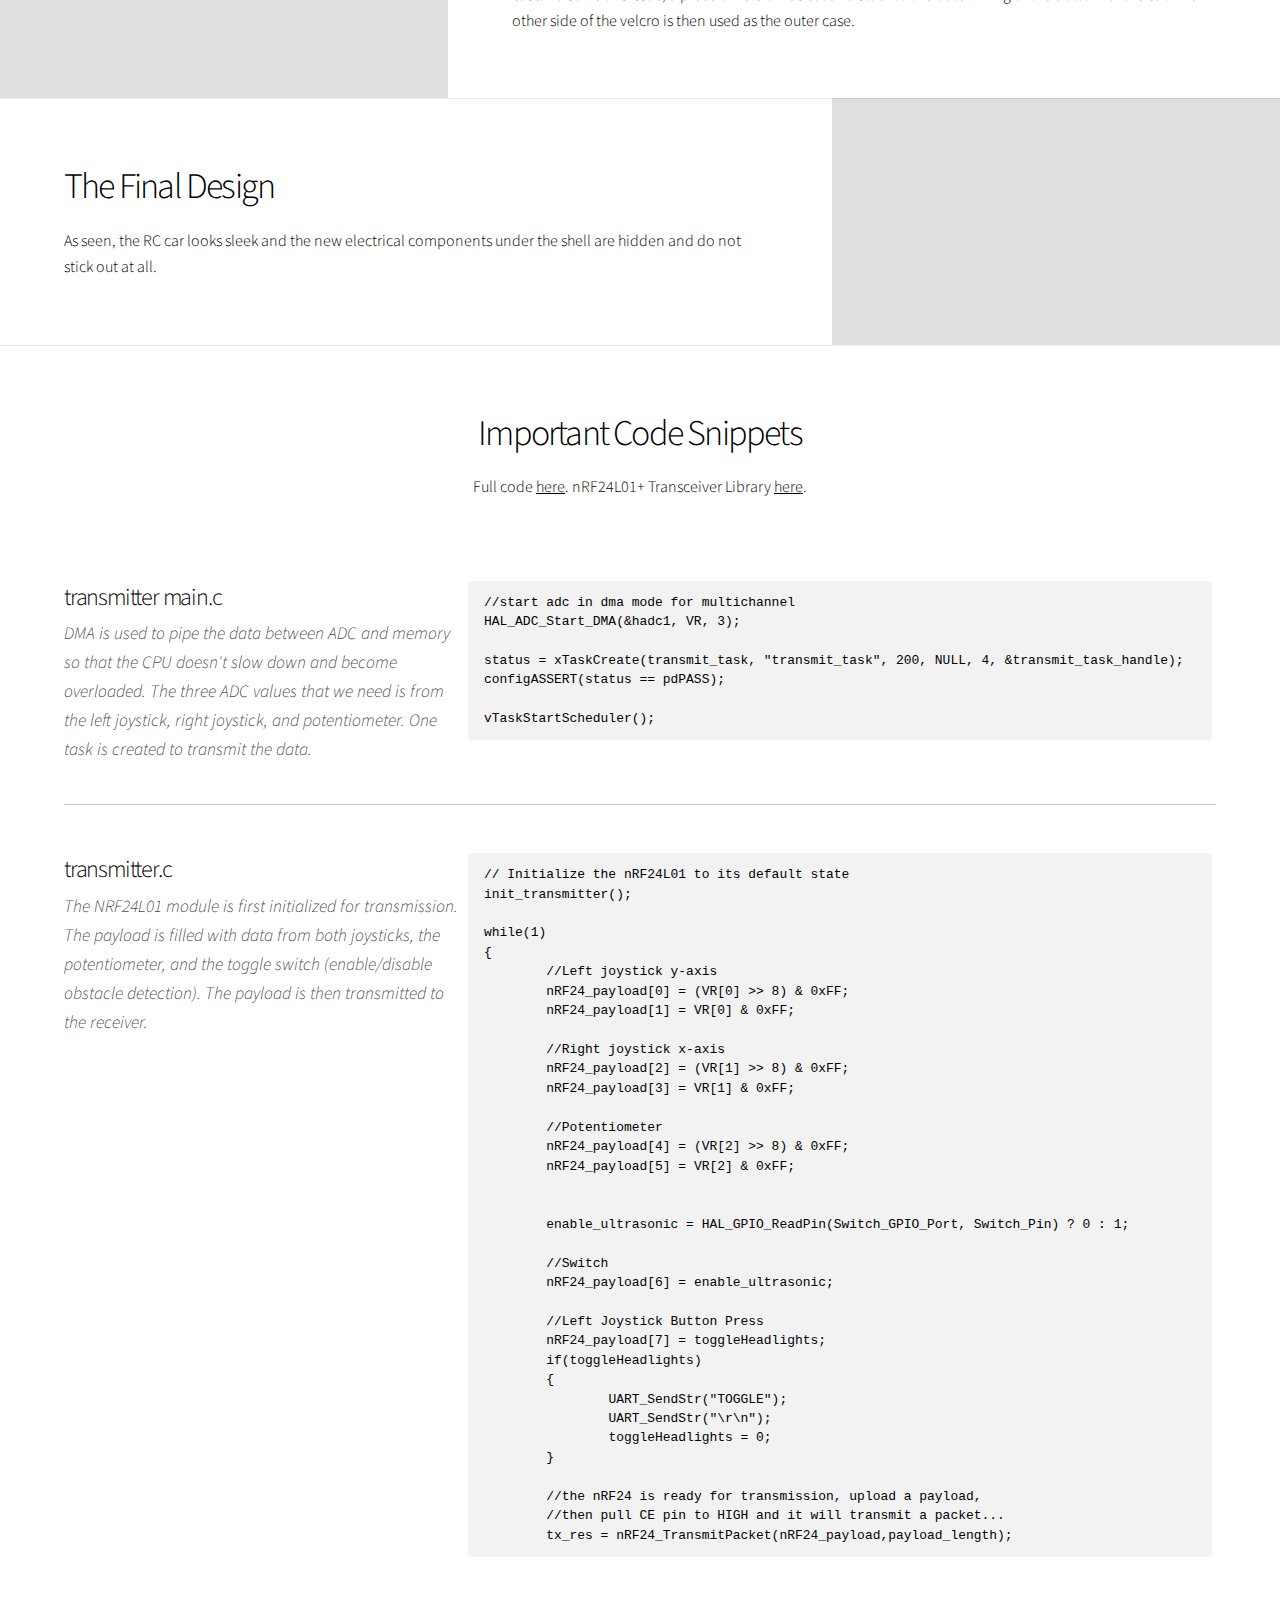
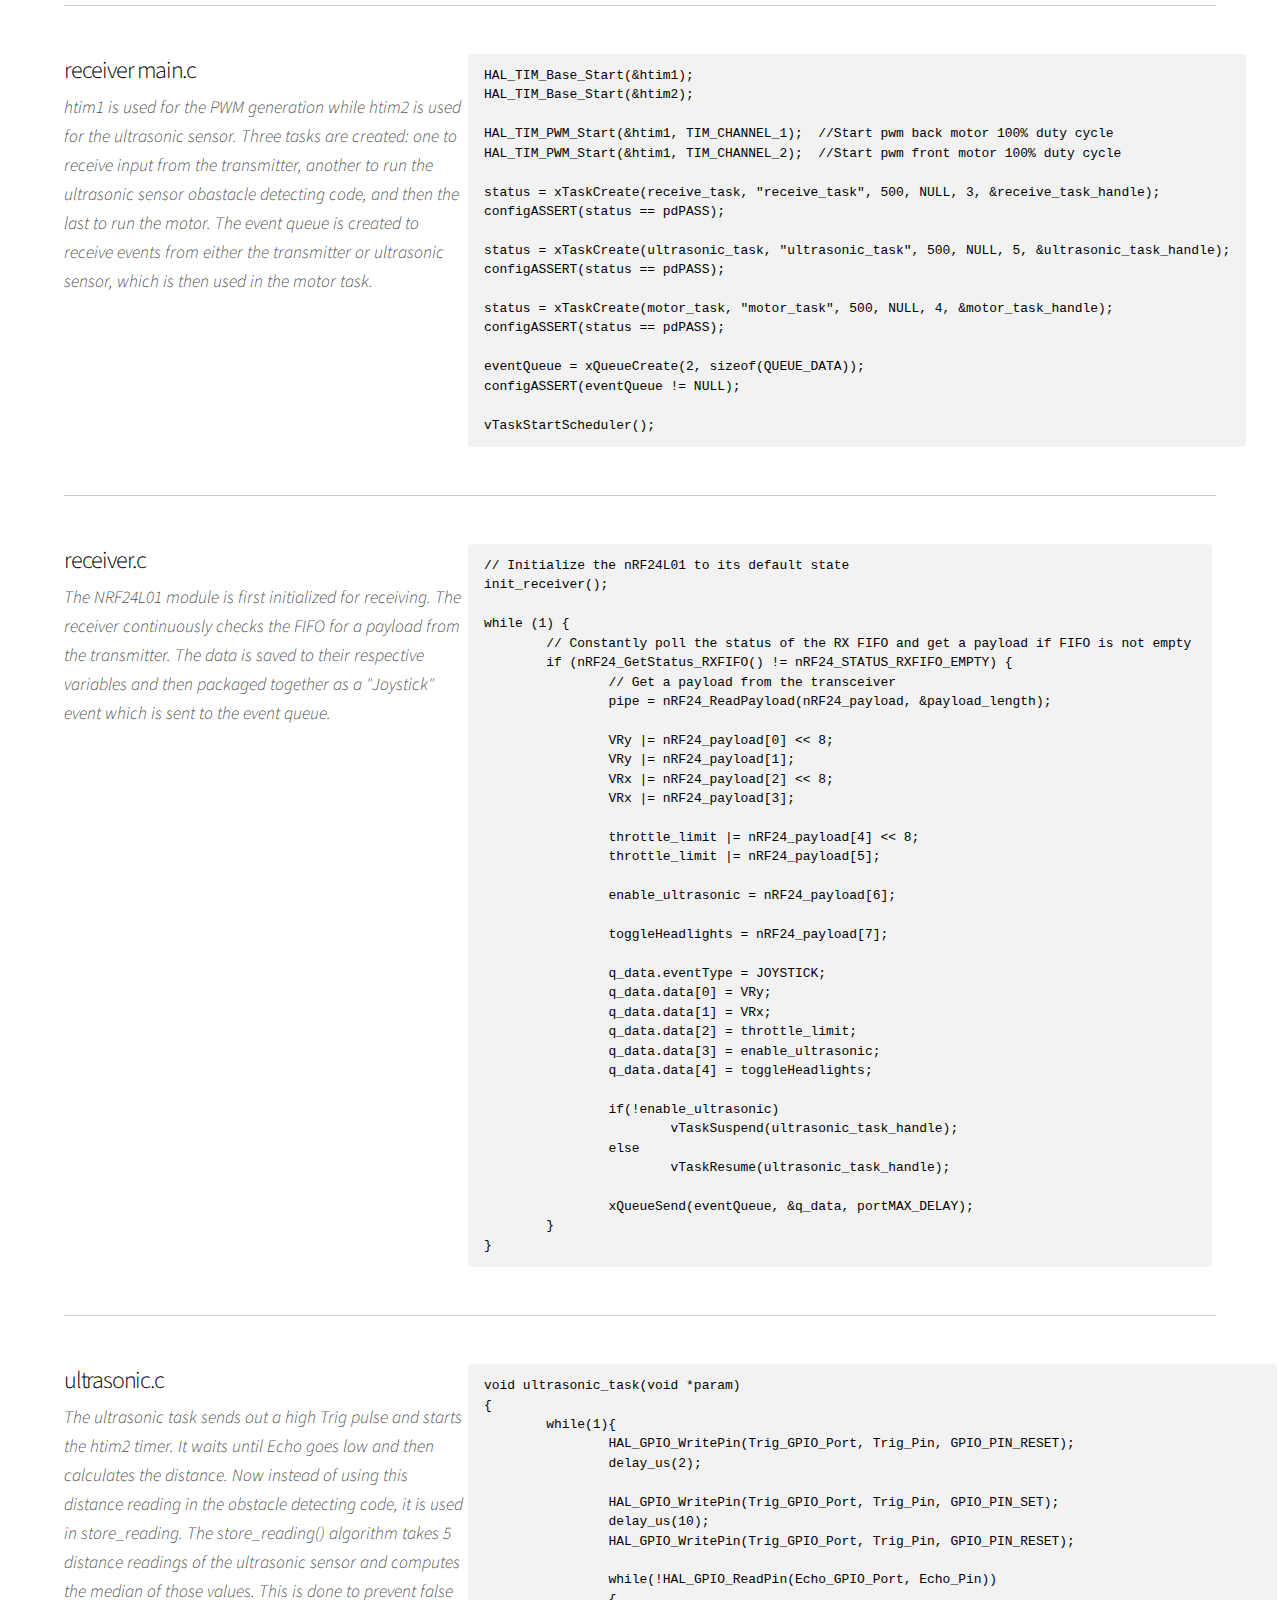
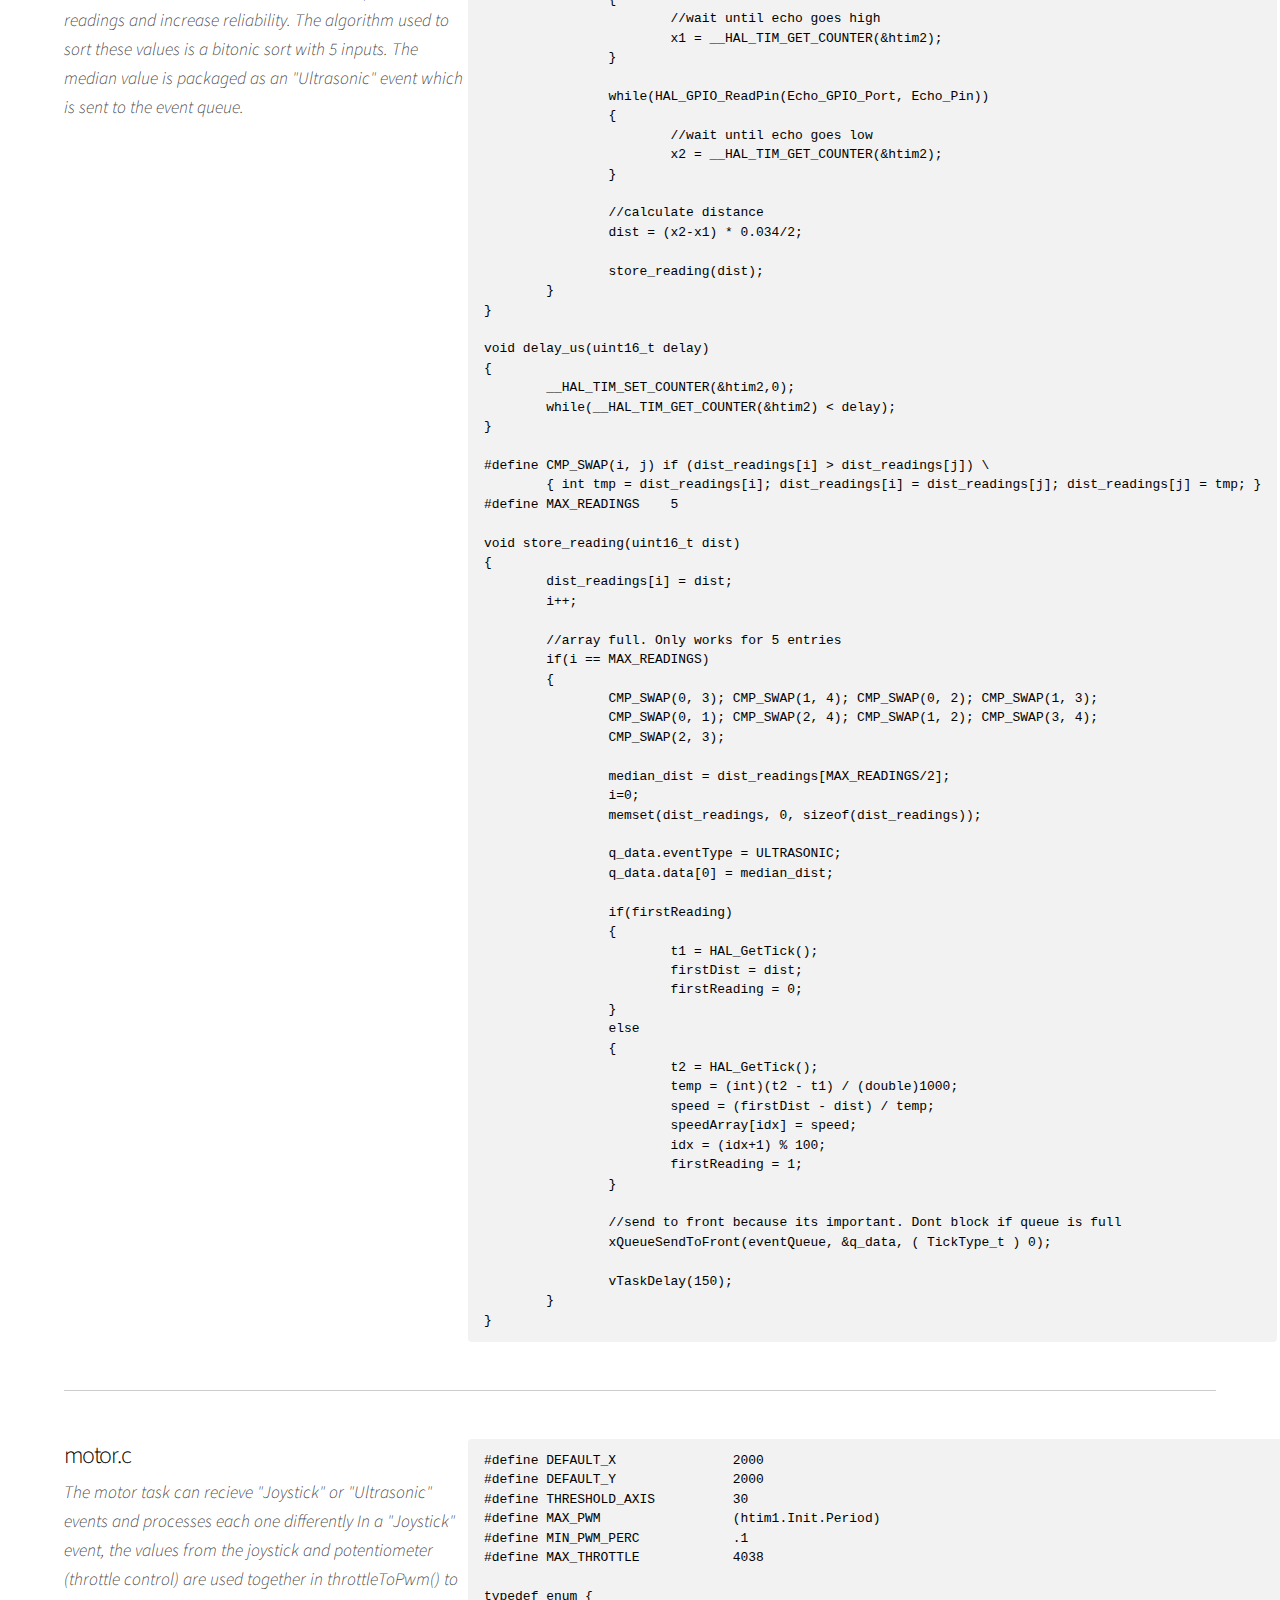
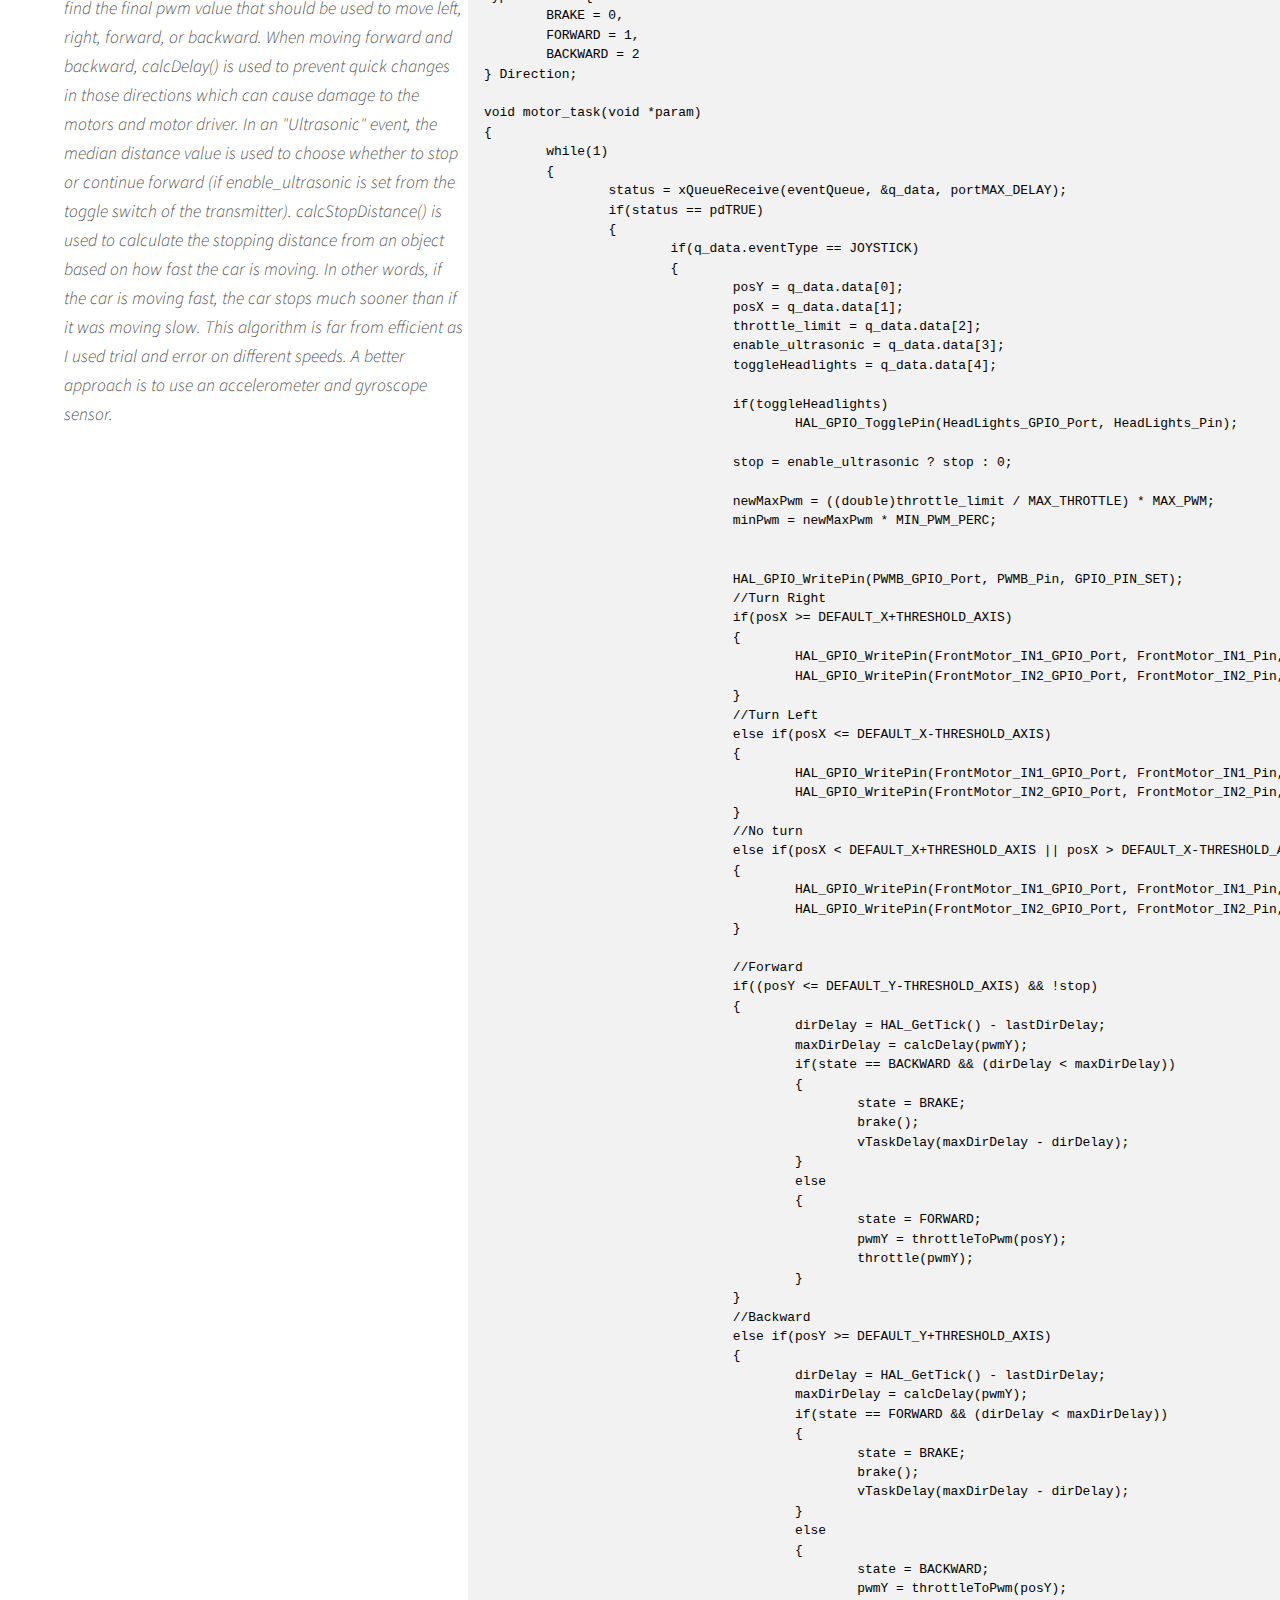
==== commit 12bf07f2: "slight change" ====
--- a/index.html
+++ b/index.html
@@ -44,7 +44,7 @@
 								interrupt events, power supplies, motor drivers, and wireless communication. The first thing that was wrong
 								was the power supply and motor driver. To start out, I attempted to 
 								get the RC car to move in various directions to make sure the motors were working correctly. Here, I was using 4 AA 
-								batteries (6V) and a L298N motor driver, <i><b><u>to power 4 motors.</u></b></i> With the voltage drop of 2V in the 
+								batteries (6V) and a L298N motor driver, <i><b>to power 4 motors.</b></i> With the voltage drop of 2V in the 
 								L298N (even more at higher loads), running 4 motors on two channels of this motor driver barely caused the car to move. 
 								With this issue not solved, I decided to skip the bluetooth communication for the receiver/transmitter and convert 
 								this project into an obstacle avoidance robot. Now the car was able to avoid obstacles using an ultrasonic sensor, but
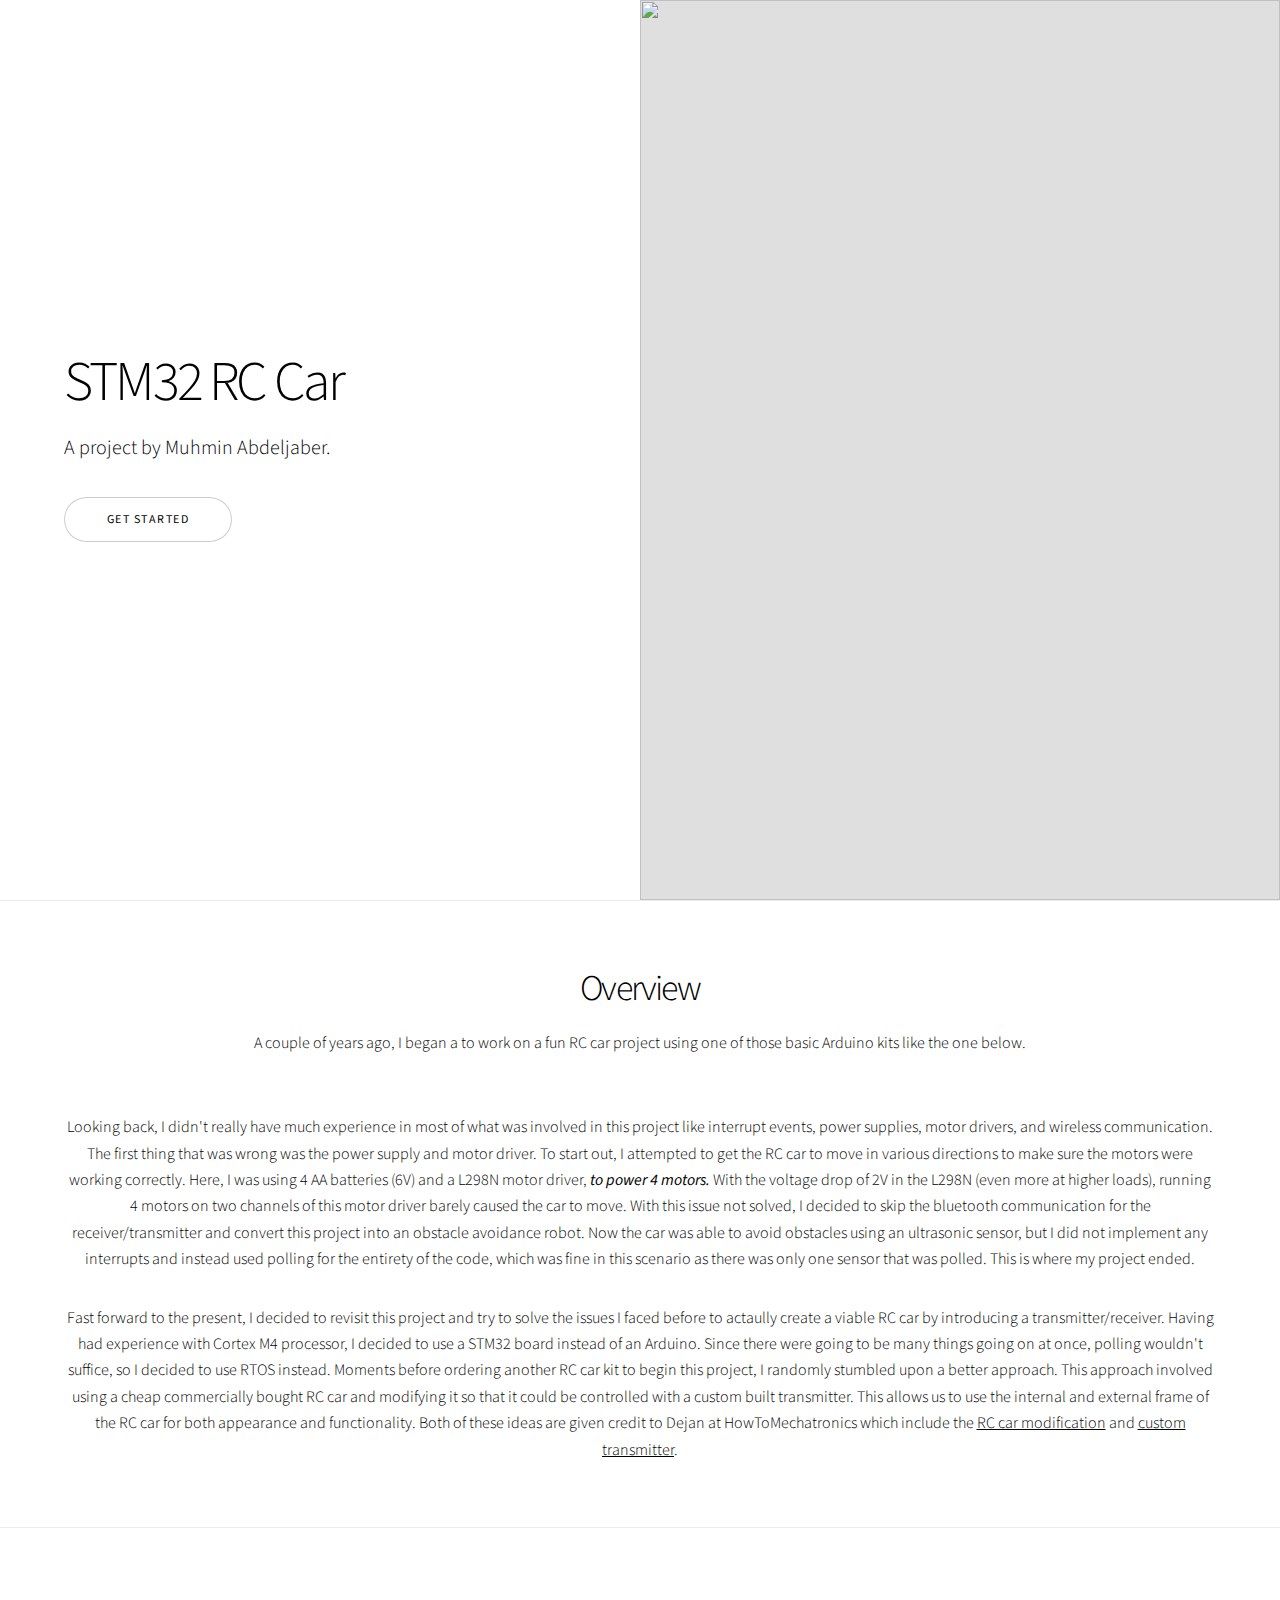
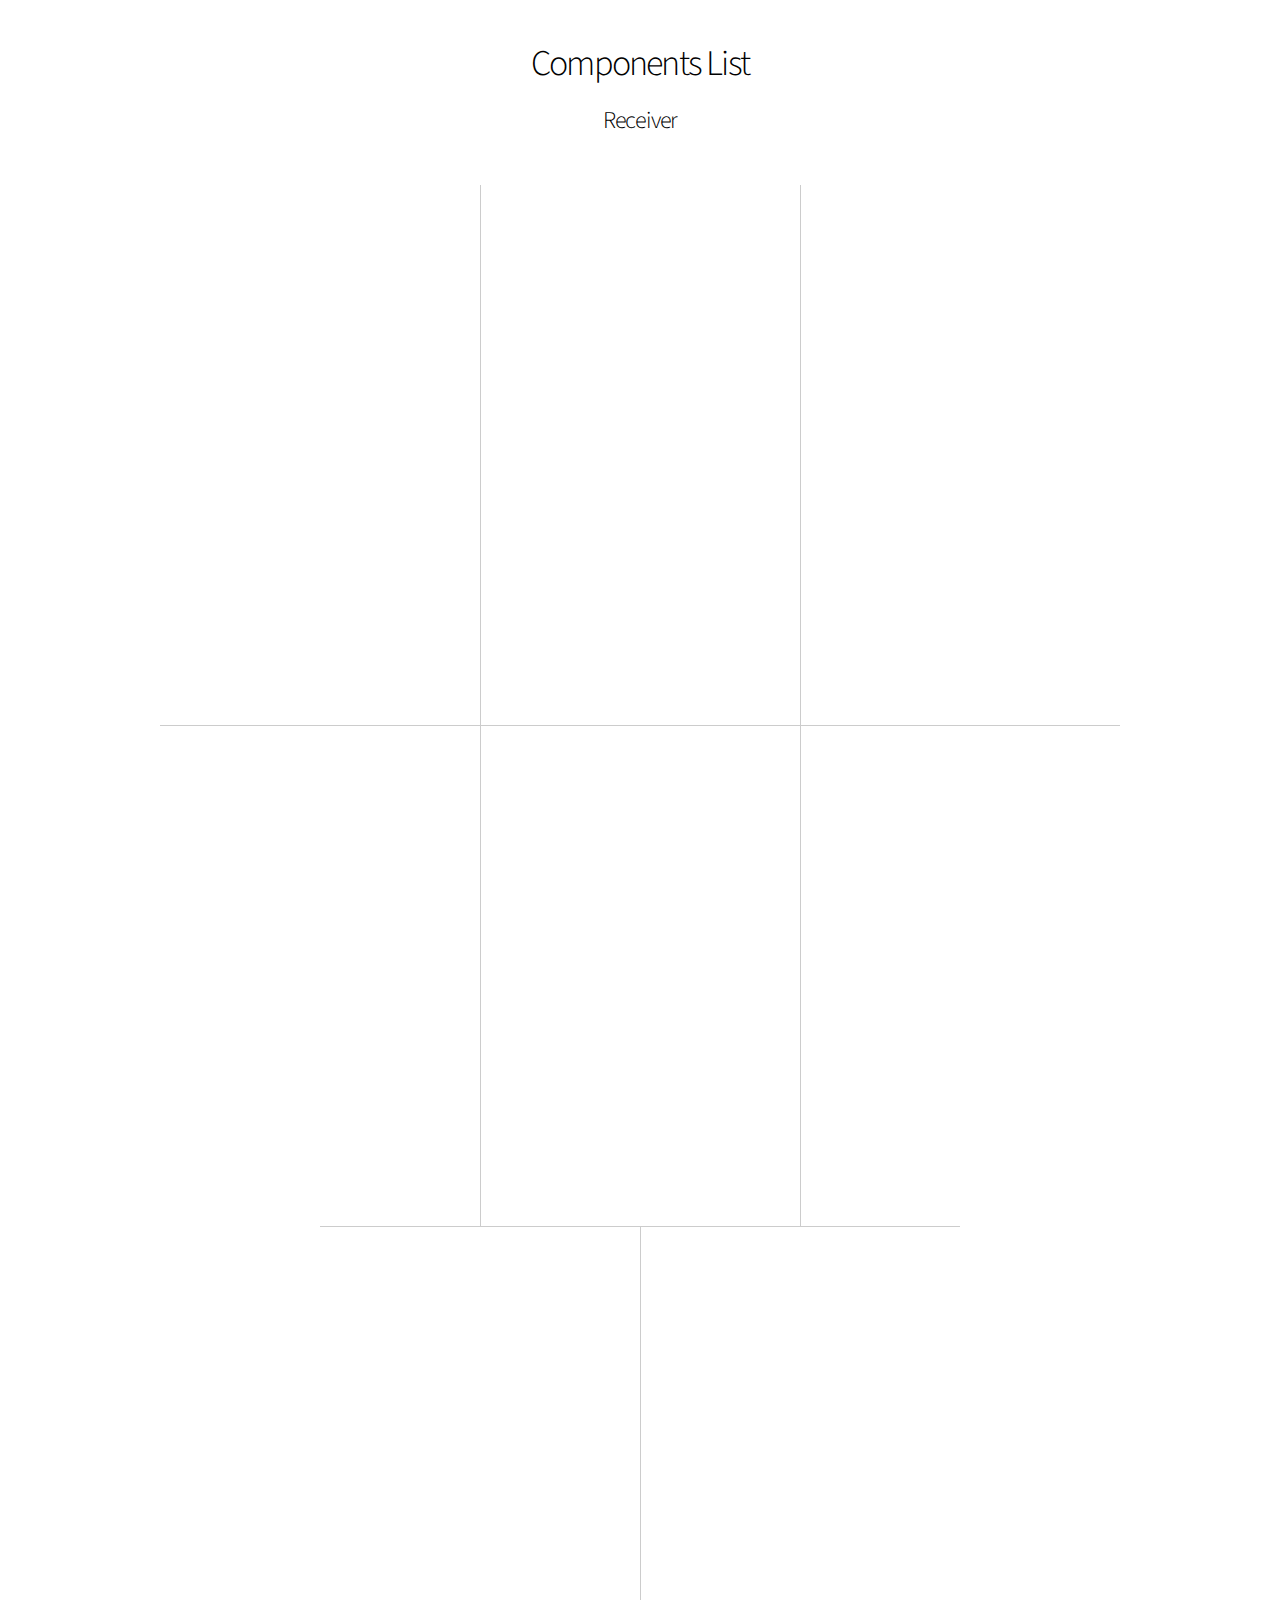
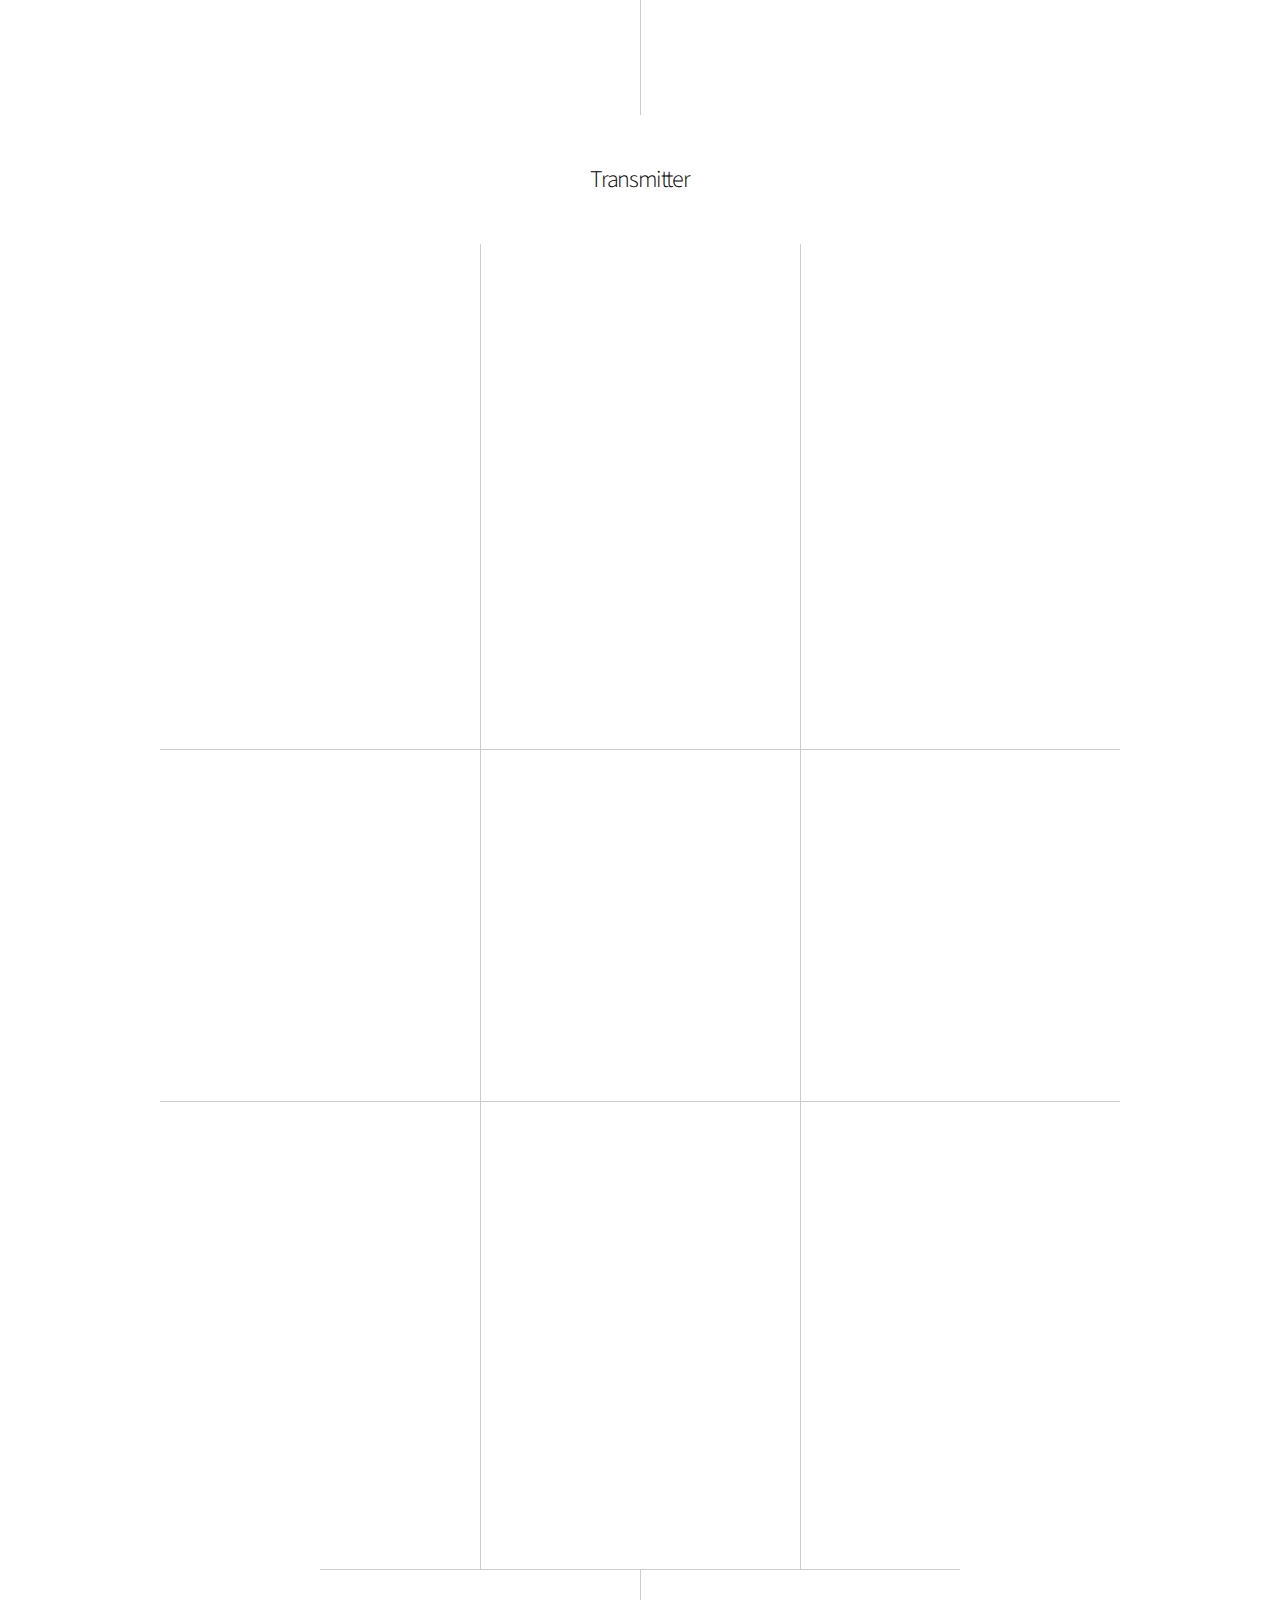
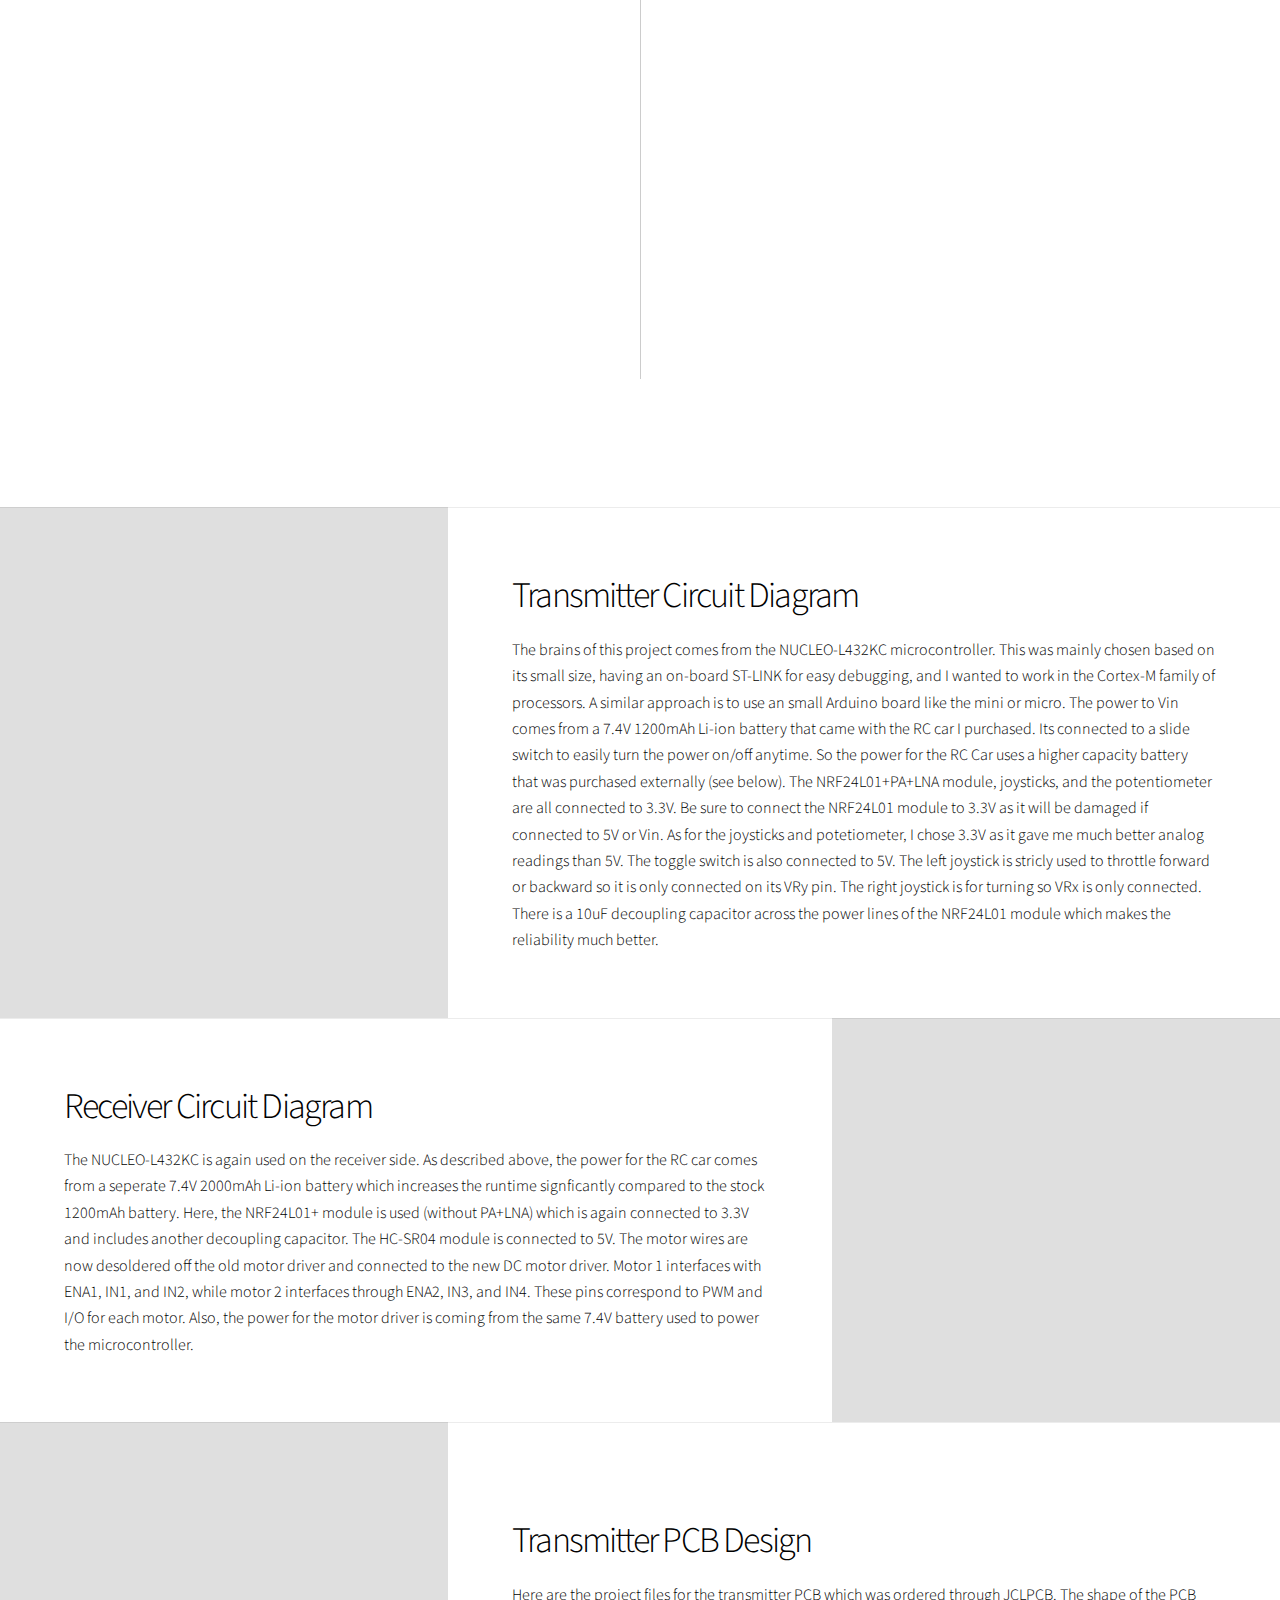
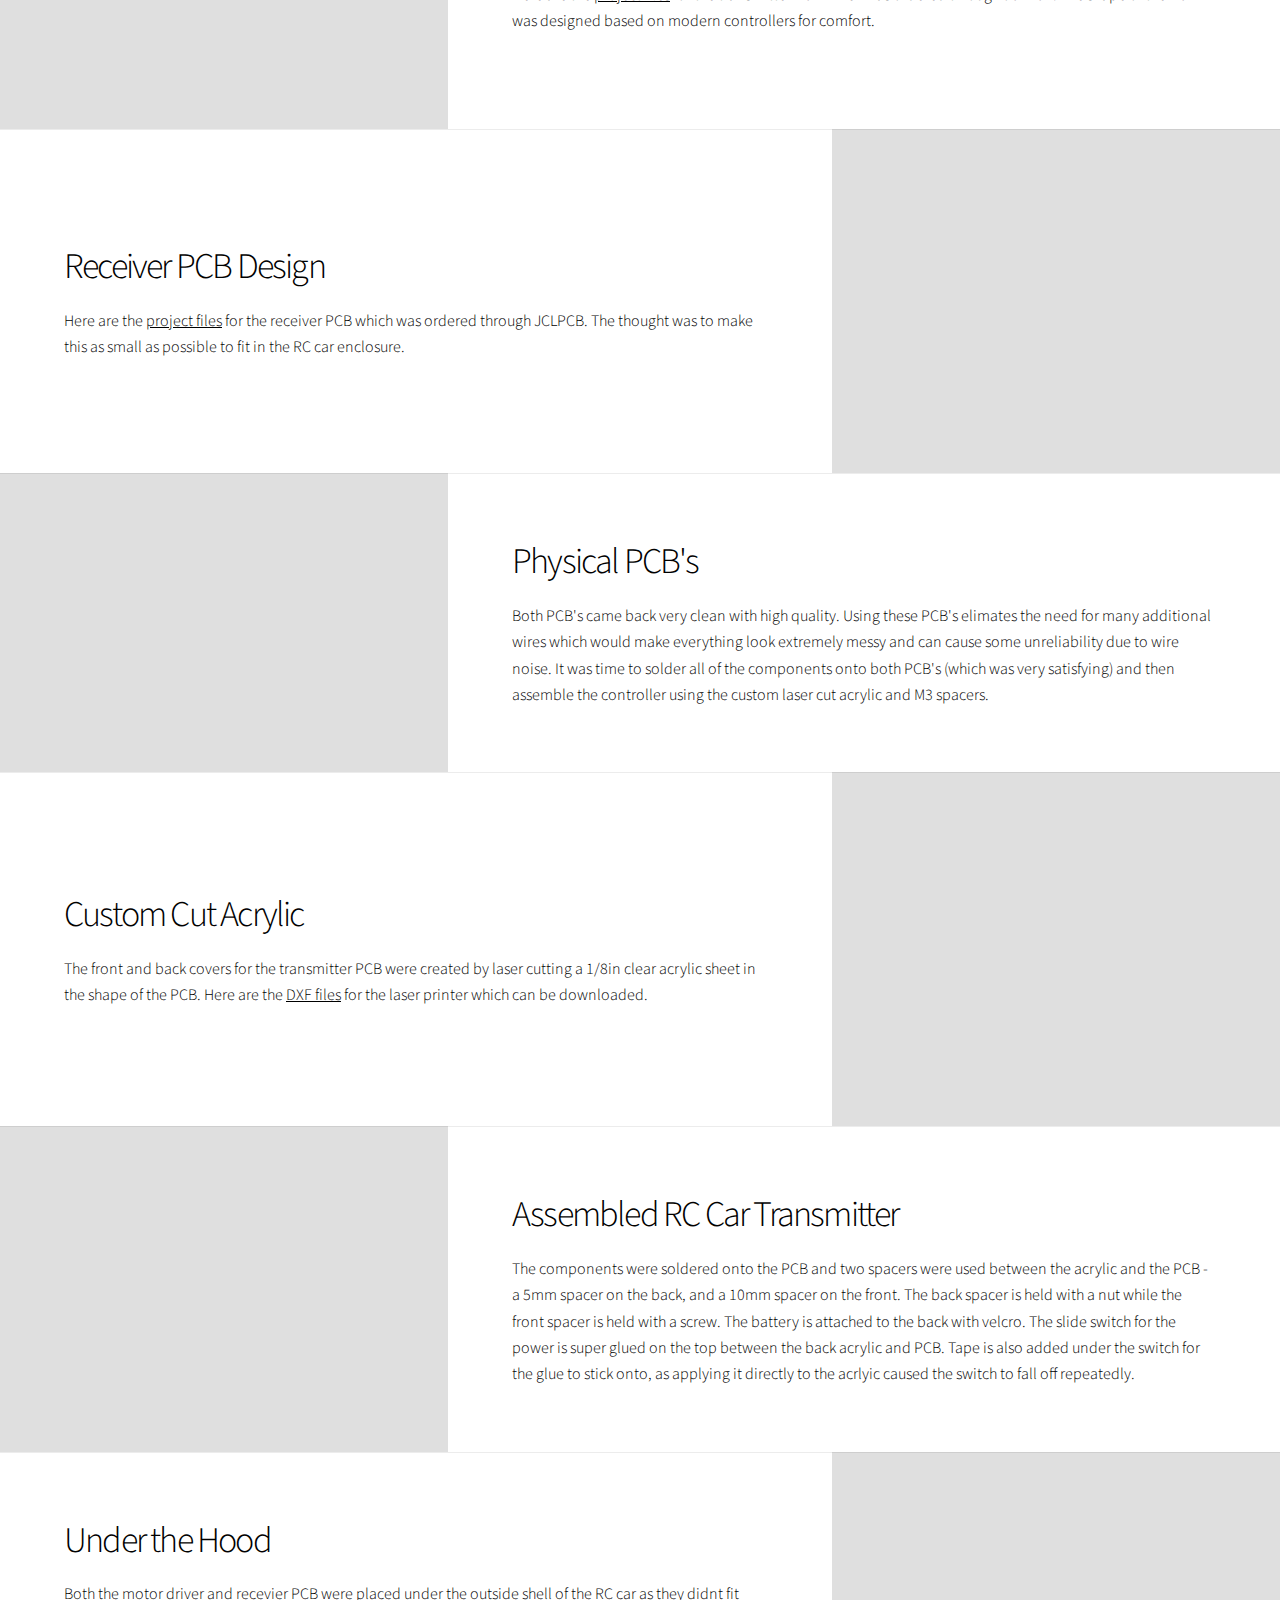
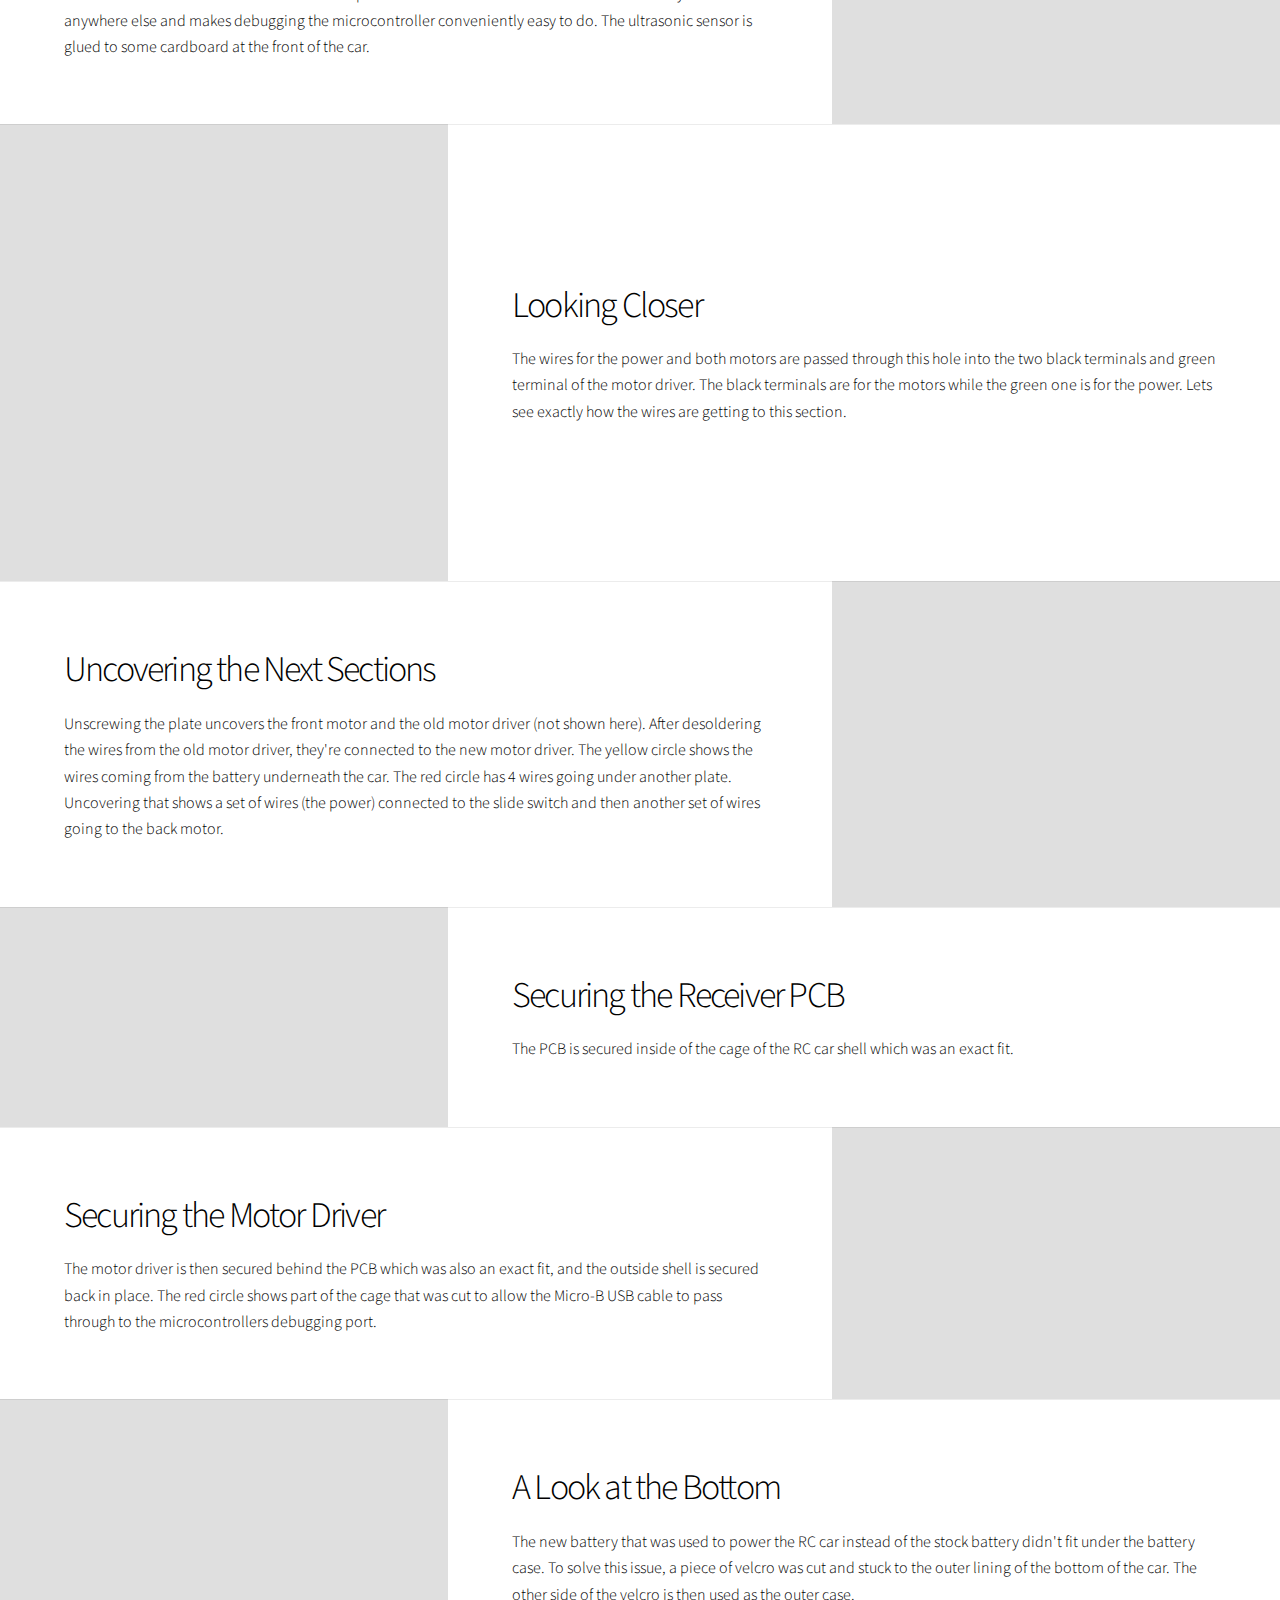
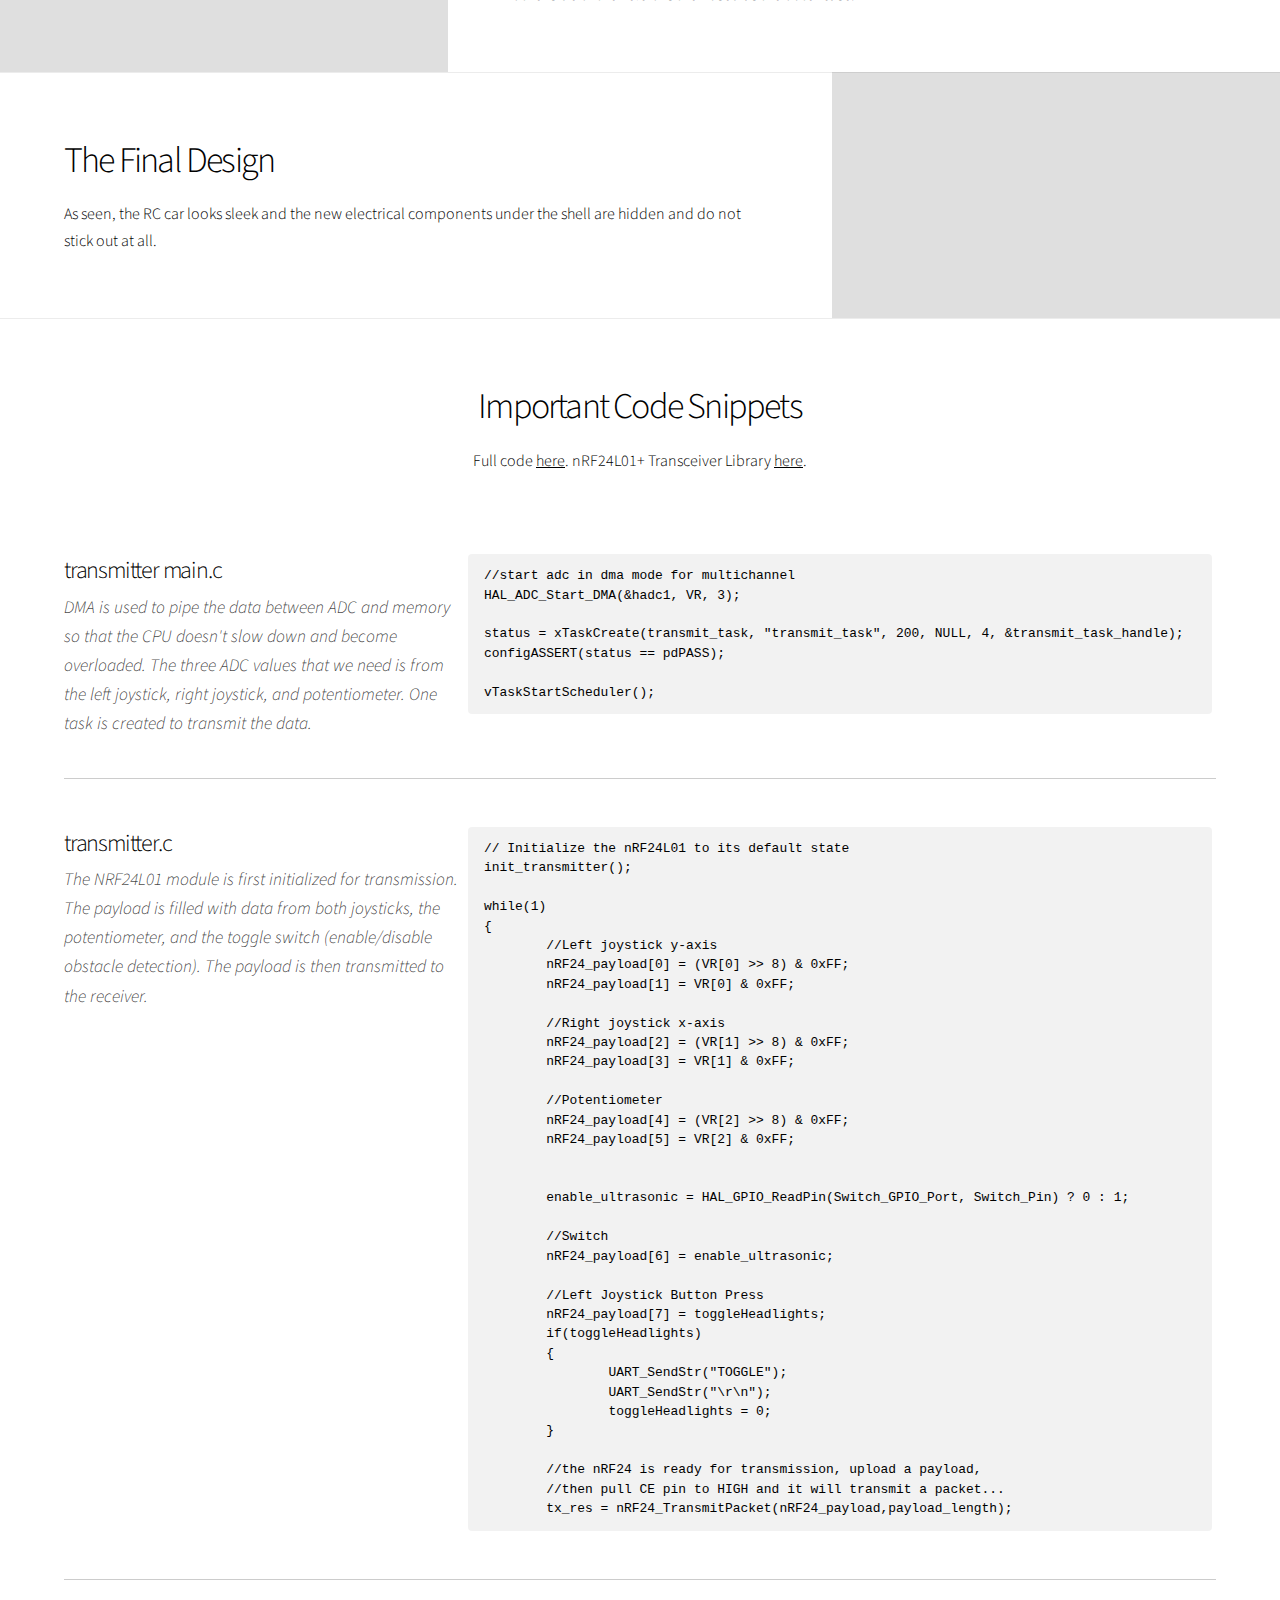
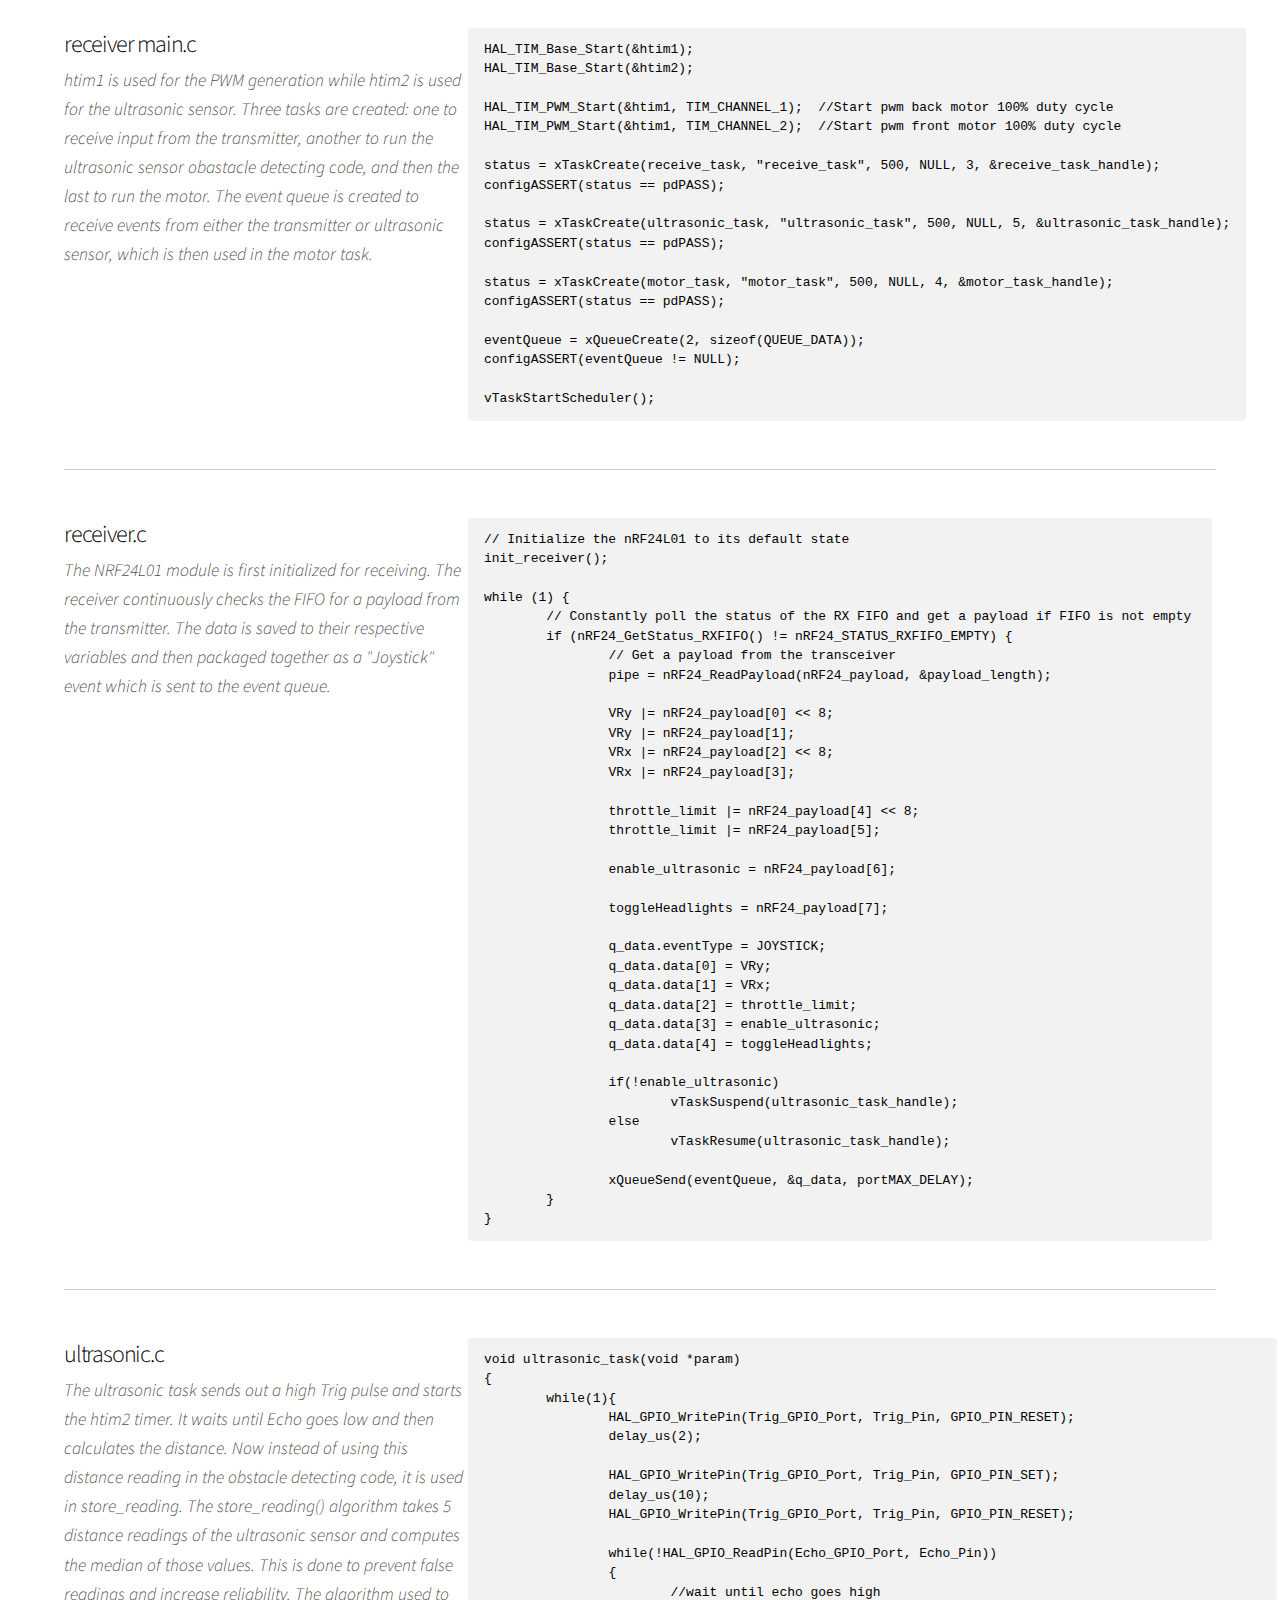
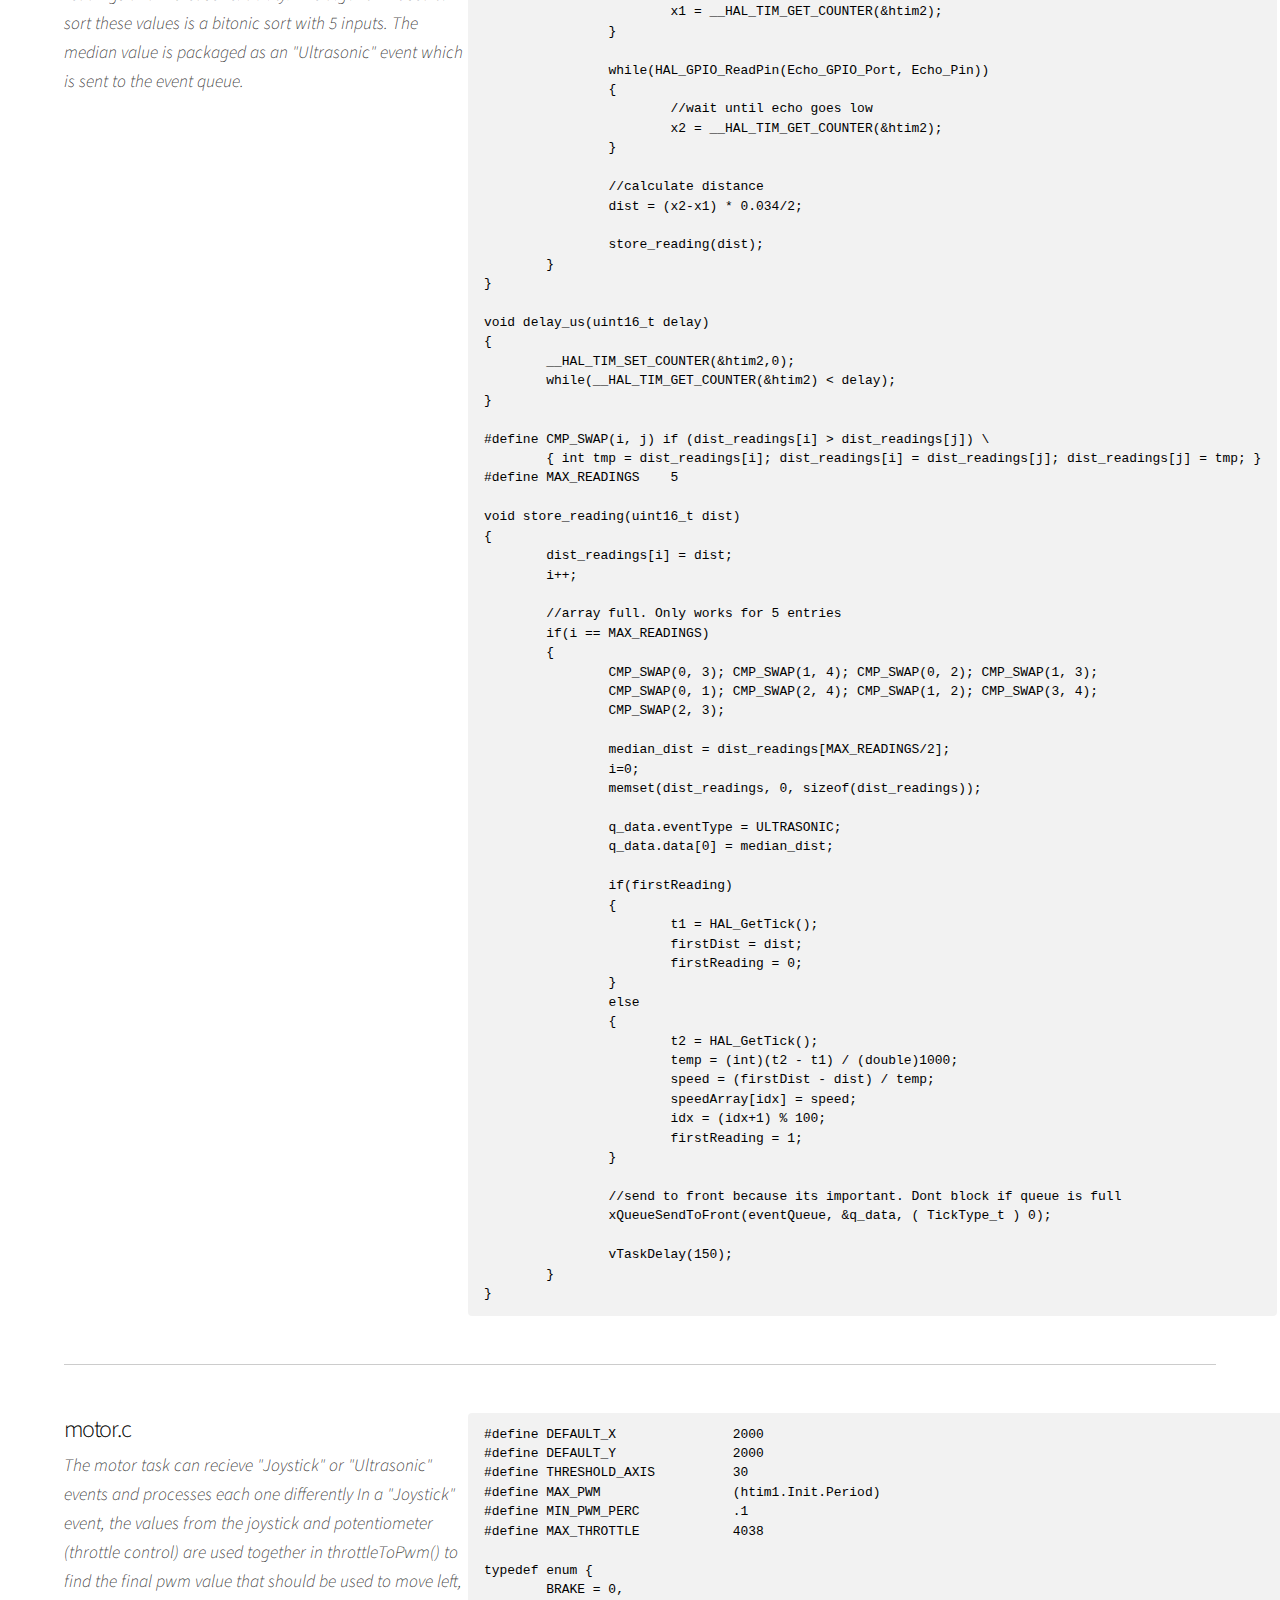
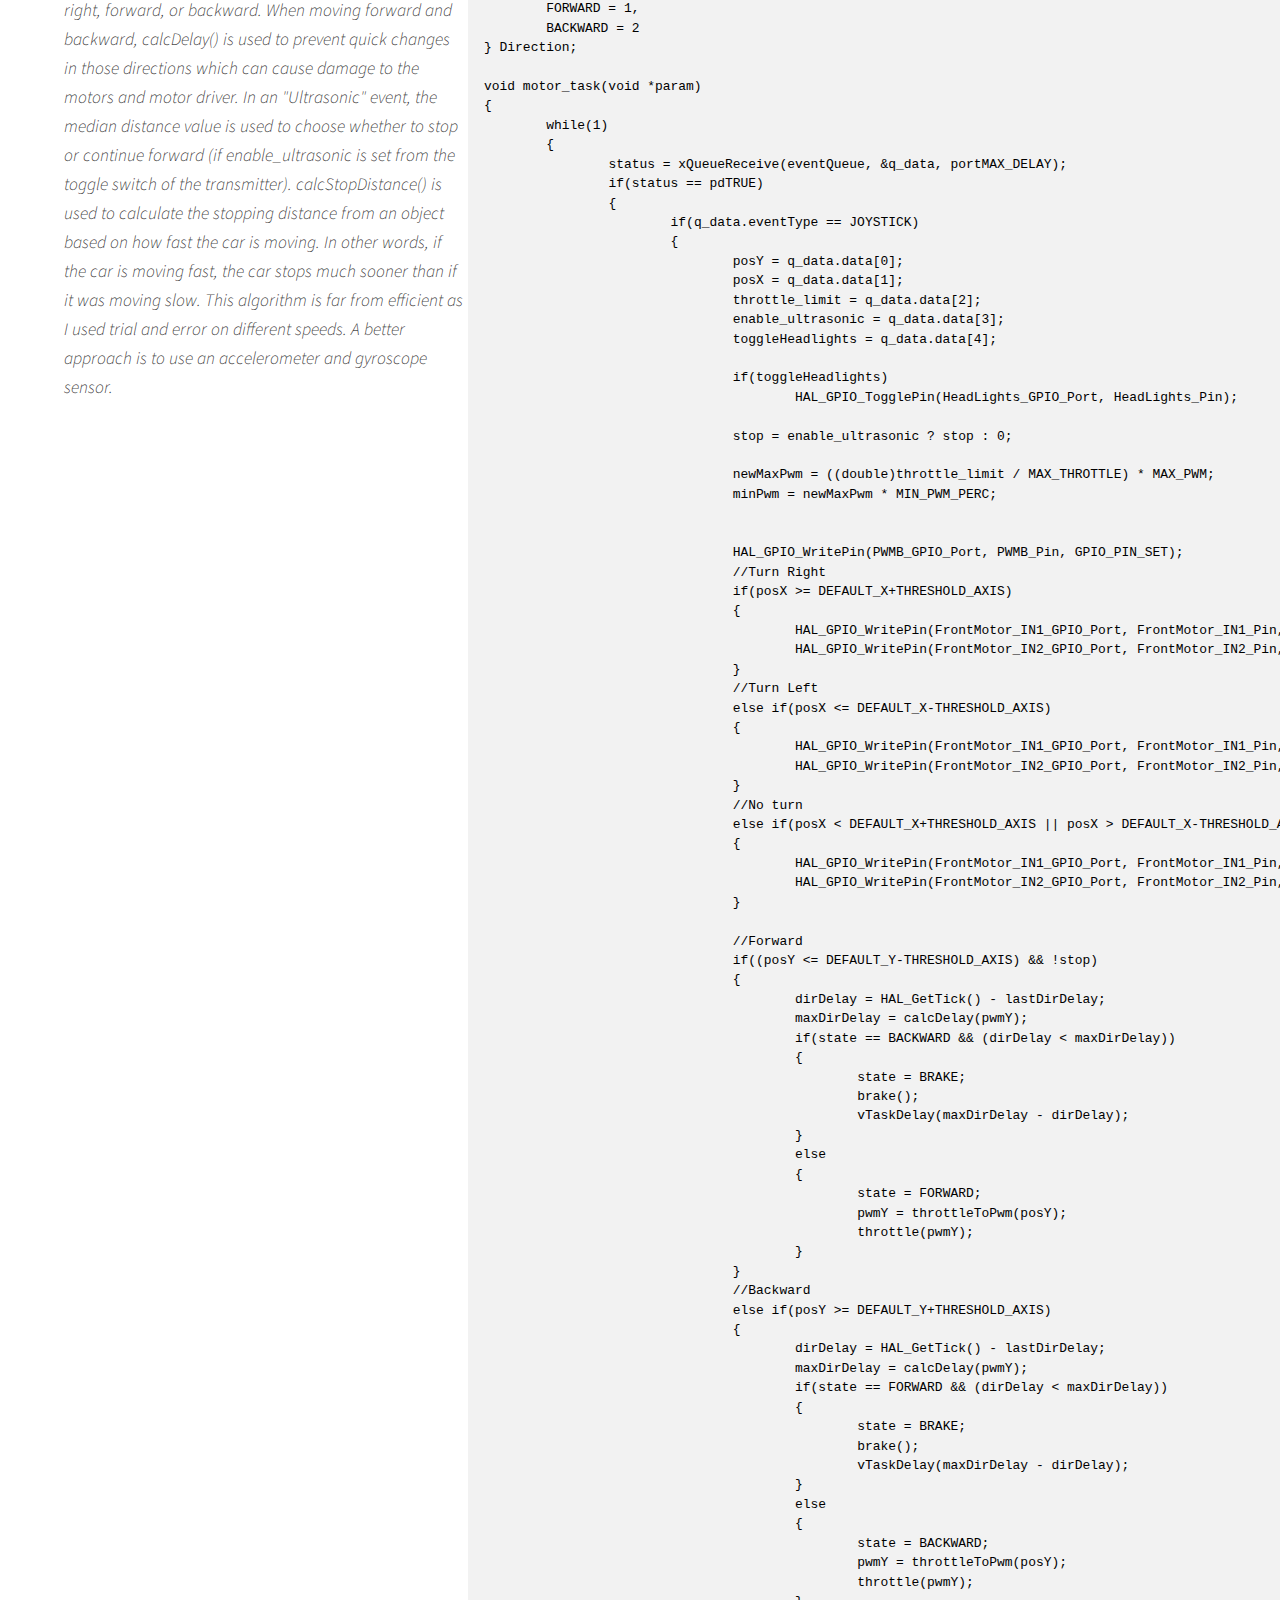
==== commit 83936fc5: "added demo videos section" ====
--- a/index.html
+++ b/index.html
@@ -16,8 +16,6 @@
 
 		<!-- Wrapper -->
 			<div id="wrapper" class="divided">
-
-				c
 					<section class="banner style1 orient-left content-align-left image-position-right fullscreen onload-image-fade-in onload-content-fade-right">
 						<div class="content">
 							<h1>STM32 RC Car</h1>
@@ -874,7 +872,6 @@
 					<section class="wrapper style1 align-center">
 						<div class="inner">
 							<h2>Additional Items</h2>
-							<p>Details.</p>
 							<div class="index align-left">
 						
 								<!-- Table -->
@@ -955,32 +952,85 @@
 					<section class="wrapper style1 align-center">
 						<div class="inner">
 							<h2>Challenges</h2>
-							<p>Details.</p>
 							<div class="index align-left">
 						
+								<!-- Motor Driver Selection -->
+									<section>
+										<header>
+											<h3>Motor Driver Selection</h3>
+										</header>
+										<div class="content">
+											<p>The first issue I faced was that the motor seemed to pulse on and off whenever the direction
+												was switched quickly or trying to drive at a fast speed. The video below shows this behavior.
+												After trying the TB6612FNG (Output current: 1.2A average/3.2A peak), 
+												DRV8833(Output current: 1.2A average/2A peak), and MX1508 (Output current: 1.5A average/2.5A peak)
+												motor drivers with no success, I concluded that the current draw of the motors was just simply 
+												too high 
+												which caused the built in thermal shutdown circuit to activate. As a solution, I found the 
+												DROK L298 (Output current: 7A average/50A peak) motor driver which is seen throughout this 
+												project. It was much bulkier than the other motor drivers, but was able to handle the current
+												output of the motors with ease.</p>
+											<video width="285" height="500" controls>
+											  <source src="images/badMotorDriver.mp4" type="video/mp4">										 
+											Your browser does not support the video tag.
+											</video>
+										</div>
+									</section>
+									
 								<!-- RC Car Selection -->
 									<section>
 										<header>
 											<h3>RC Car Selection</h3>
 										</header>
 										<div class="content">
-											<p>Hello</p>
+											<p>After buying the cheapest RC car I could find on Amazon, I noticed that it used 3.7V batteries 
+											to power itself. Since I 
+											wanted to use 7.4V to power both the STM32 and motor driver, I realized that doubling the voltage 
+											would be a problem. After a bit of research, I found that using PWM at a 50% duty cylce would be 
+											equivalent to 3.7V as long as the switching frequency of the PWM is high enough to avoid the 
+											current saturating. This method worked, however the speed of the RC car was now limited to 50% 
+											which wasn't that ideal. I then attempted to replace the motors with ones that were rated at
+											a higher voltage. However, this process was a huge headache as the stock motors were basically
+											an exact fit and replacing them meant I had to shave down some plastic, and even then the new motors
+											didn't fit comfortably. The obvious solution then dawned on me - just use a different RC car that
+											already come with 7.4V batteries.</p>
 
 										</div>
 									</section>
 									
-								<!-- Motor Driver Selection -->
+								<!-- NRF24L01 Problems-->
 									<section>
 										<header>
-											<h3>Motor Driver Selection</h3>
+											<h3>NRF24L01 Problems</h3>
 										</header>
 										<div class="content">
-											<p>Hello</p>
-
+											<p>Trying to get both transceivers to work together properly was also a process. Some things I found 
+												to work in my case is the following:</p>
+											<ul>
+												<li>As meantioned earlier, soldering a 10uF capacitor on the power lines for both modules</li>
+												<li>Setting the SPI baud rate to 1.25Mb/s</li>
+												<li>Setting the data rate to 250kbps for both modules</li>
+												<li>Setting the RF channel to 115 (2515MHz) for both modules</li>
+												<li>Setting the RF power of the module in transmit mode to -12dBm</li>
+												<li>Make sure the TX/RX adresses match</li>
+												<li>Make sure the address lengths are set correctly</li>
+												<li>Make sure the payload lengths match for both TX/RX</li>
+												<li>Adding a 100ms delay after transmitting</li>
+											</ul>
+											<p>Some of these may or may not be the same in everyone's scenario, so trial and error would be
+											the best approach.</p>
 										</div>
 									</section>
-								
+									
 							</div>
+						</div>
+					</section>
+					
+				<!-- Challenges -->
+					<section class="wrapper style1 align-center">
+						<div class="inner">
+							<h2>Demo Videos</h2>
+							<p>Temp</p>	
 						</div>
 					</section>
 					
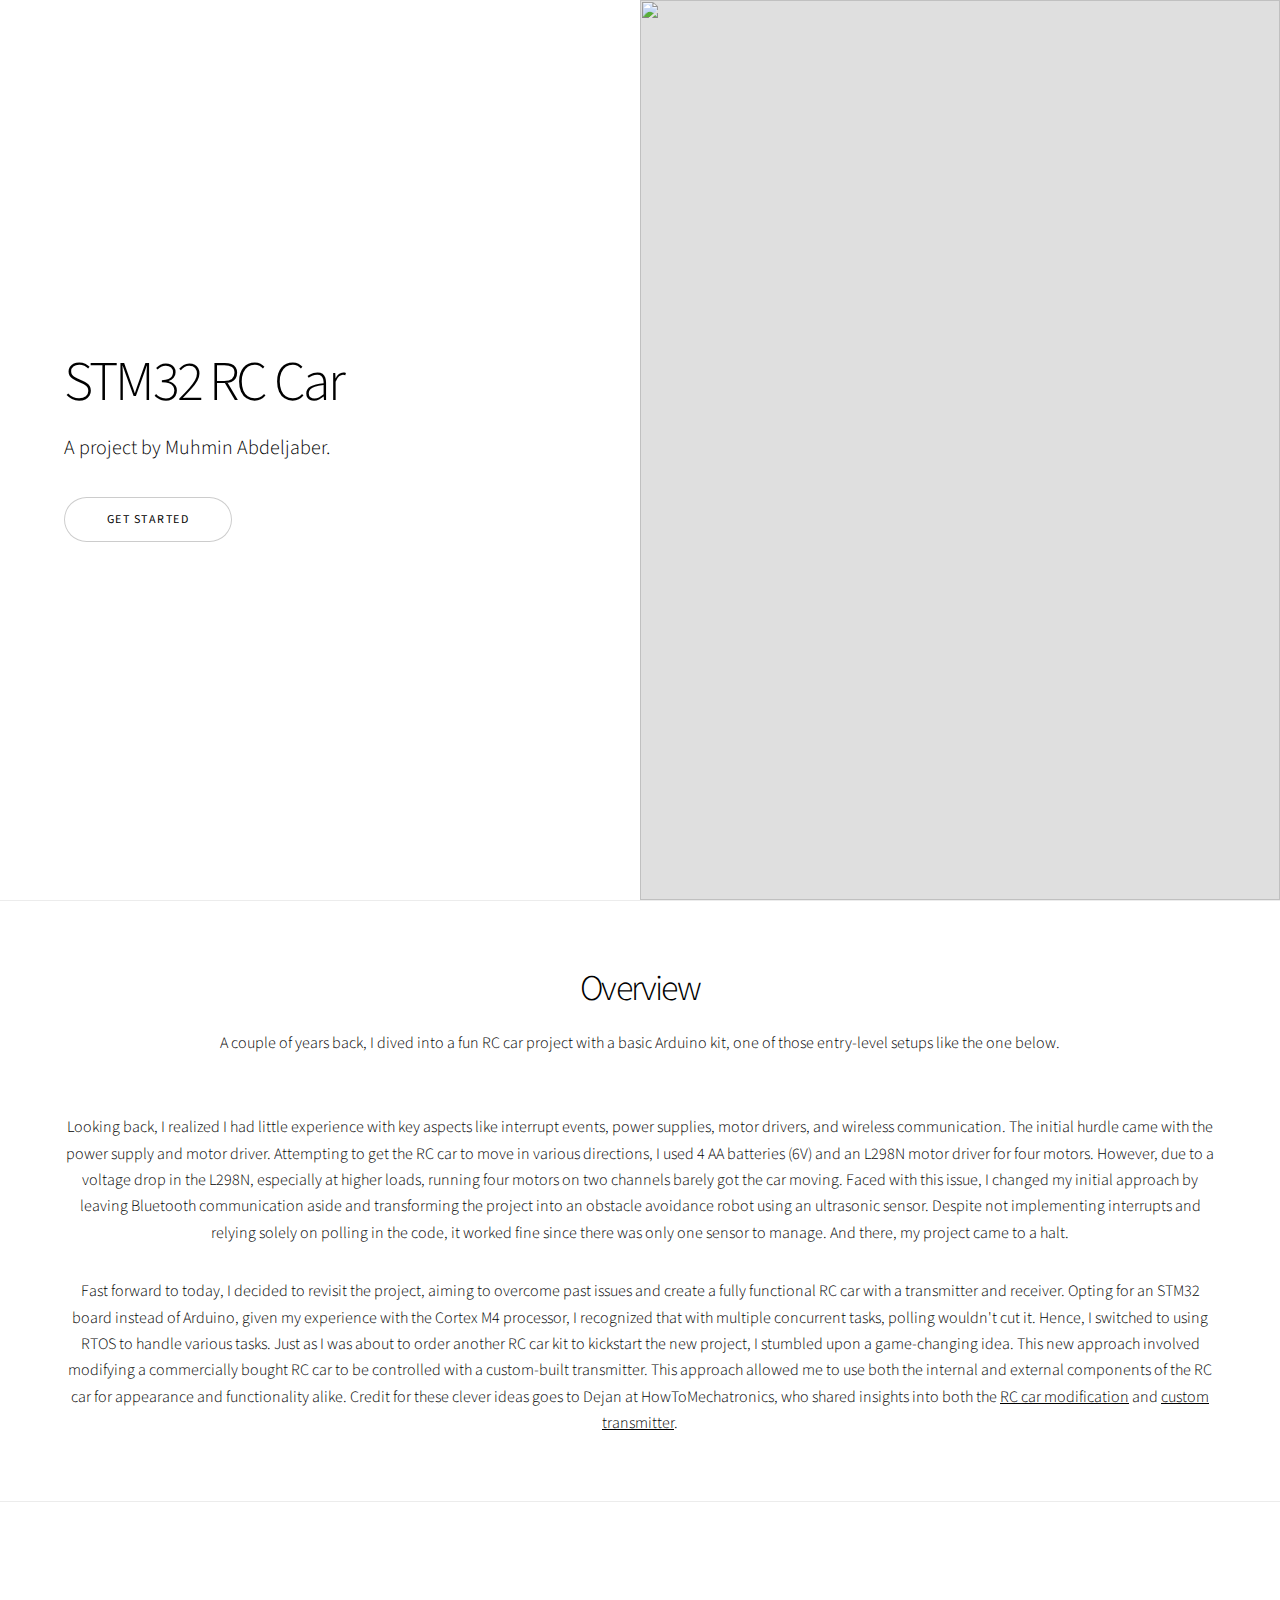
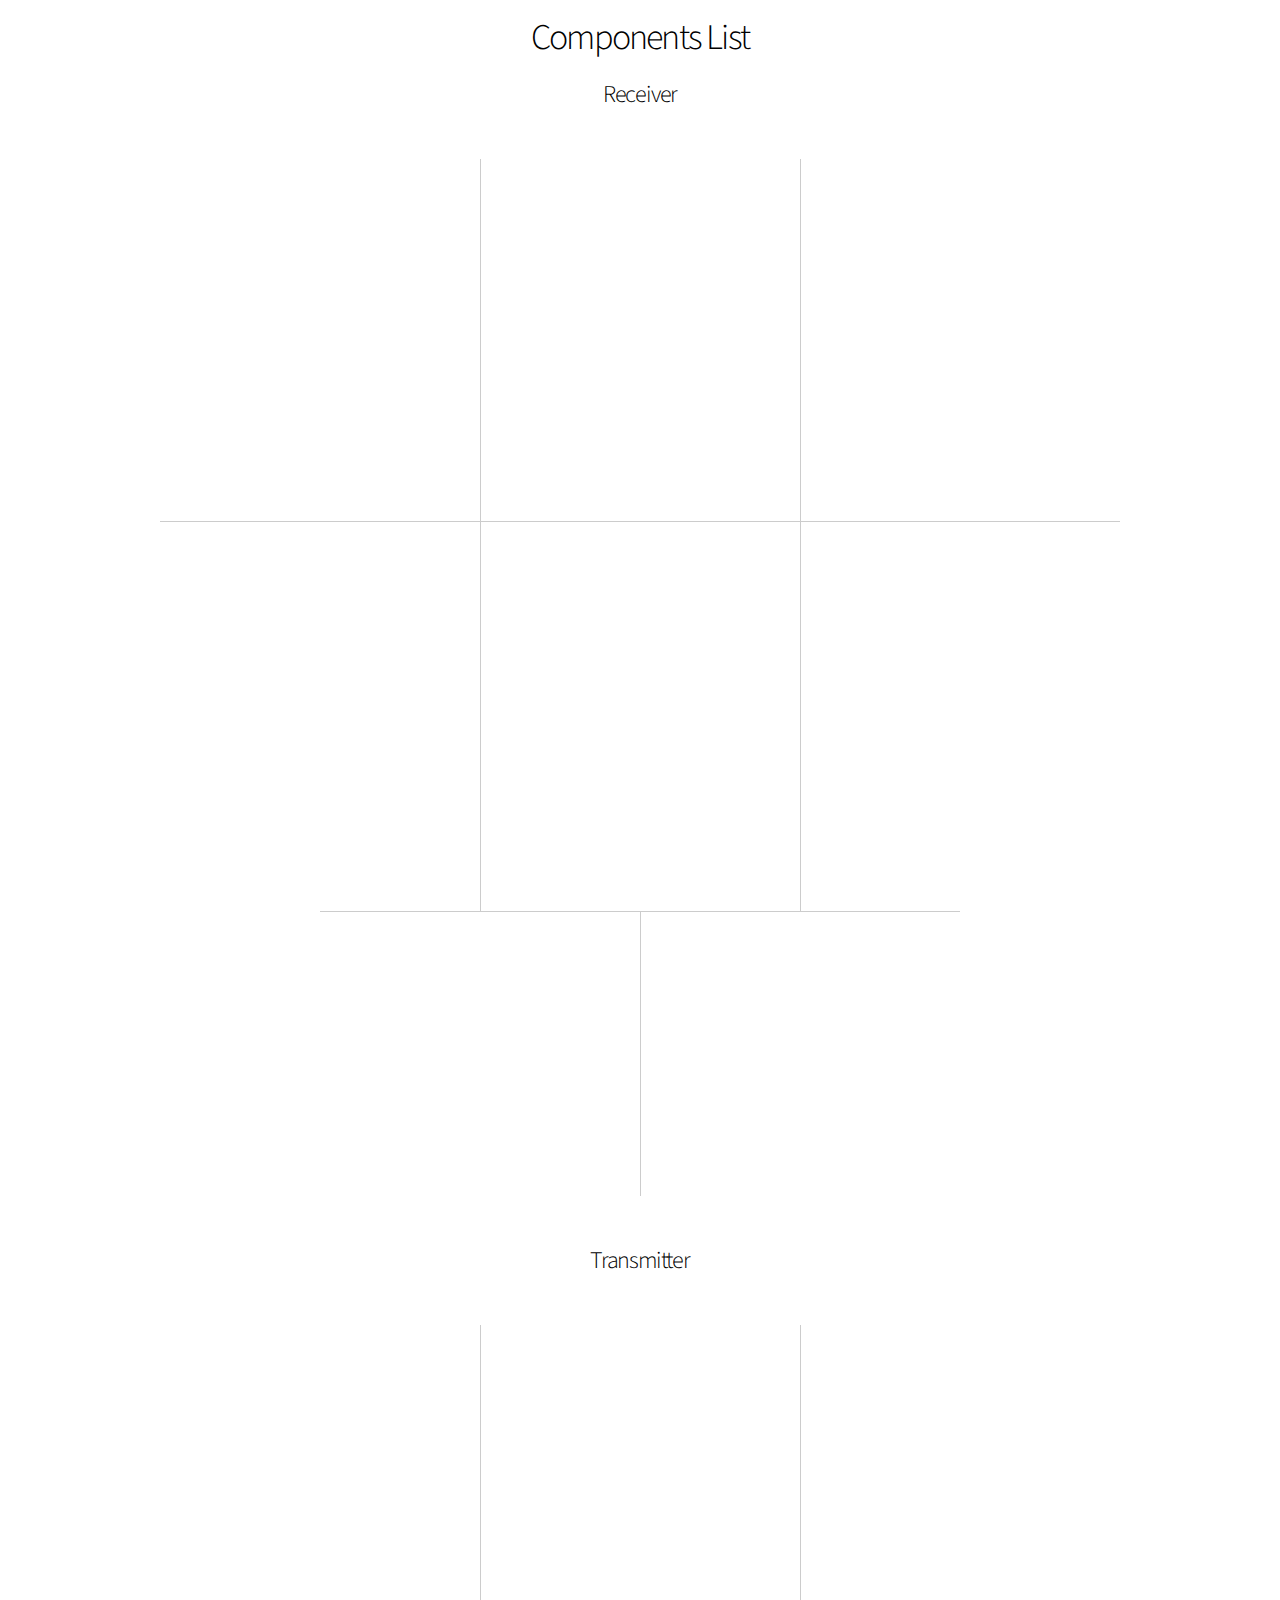
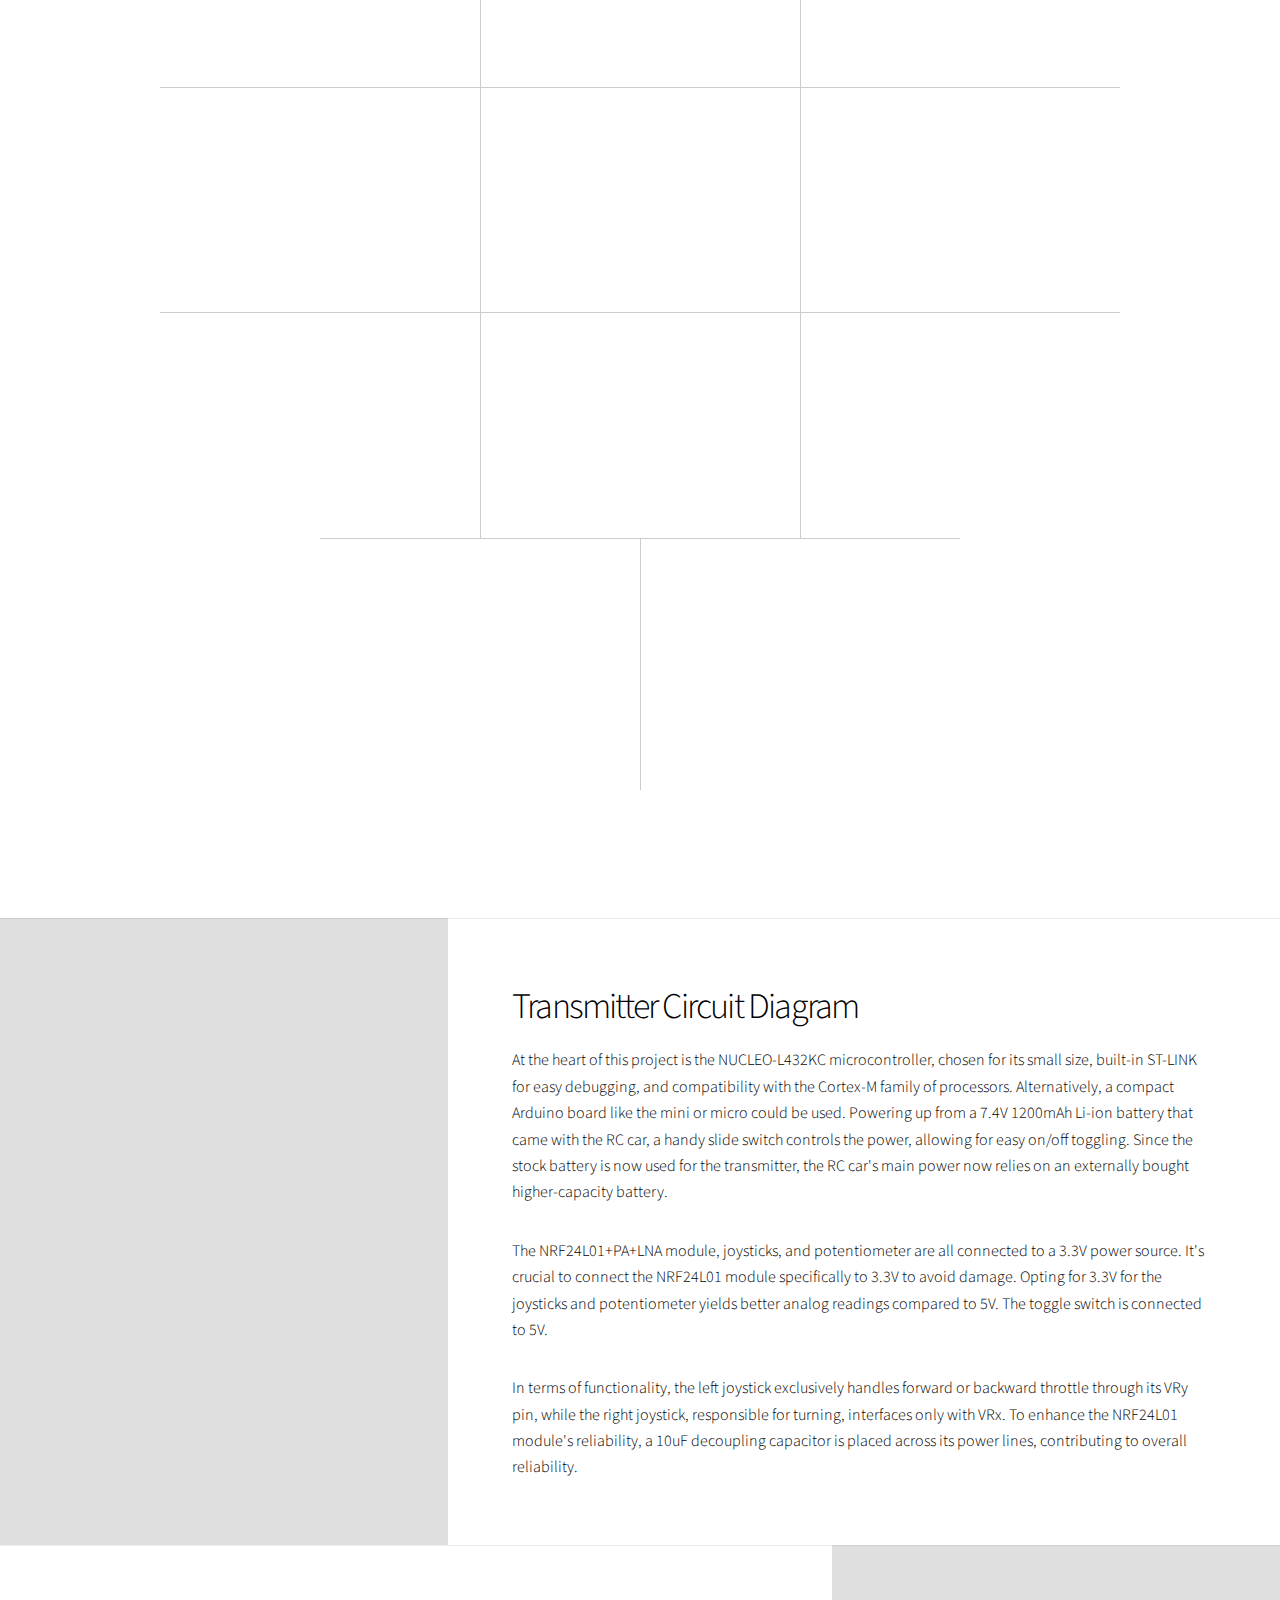
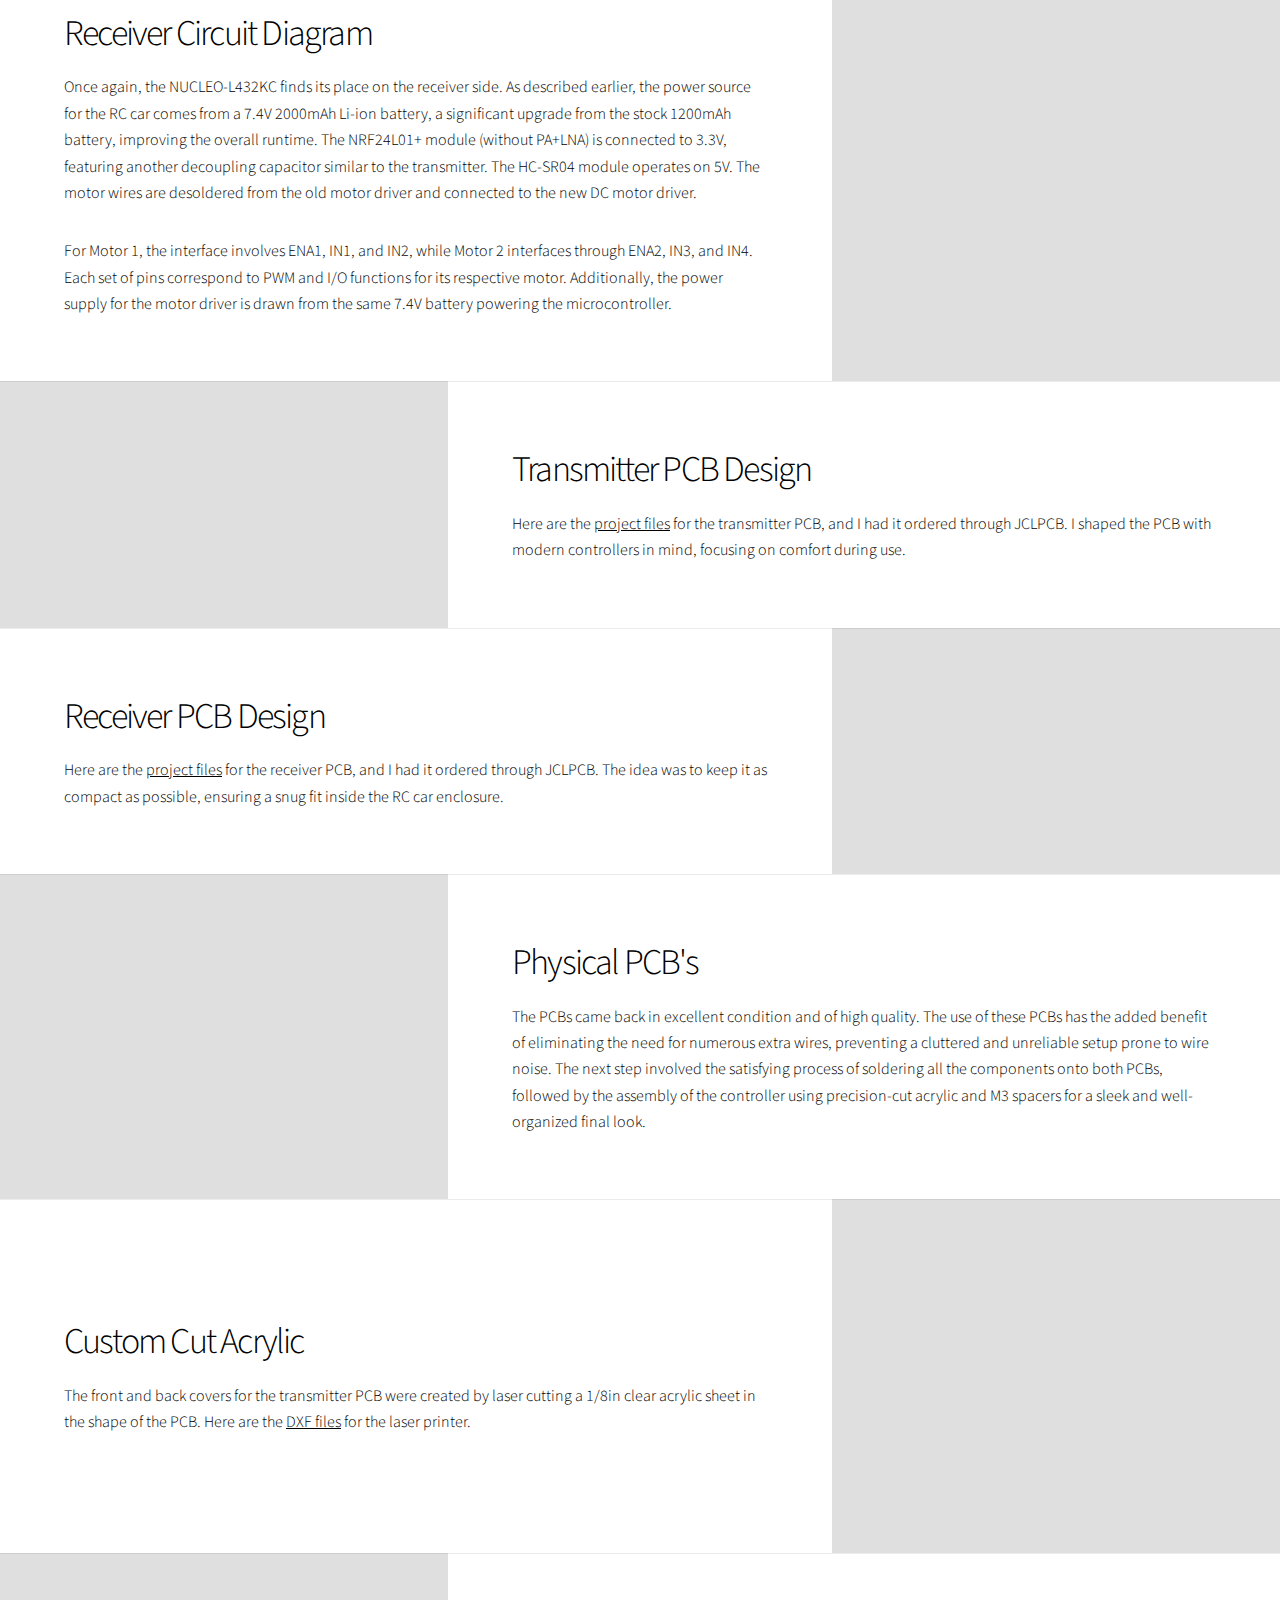
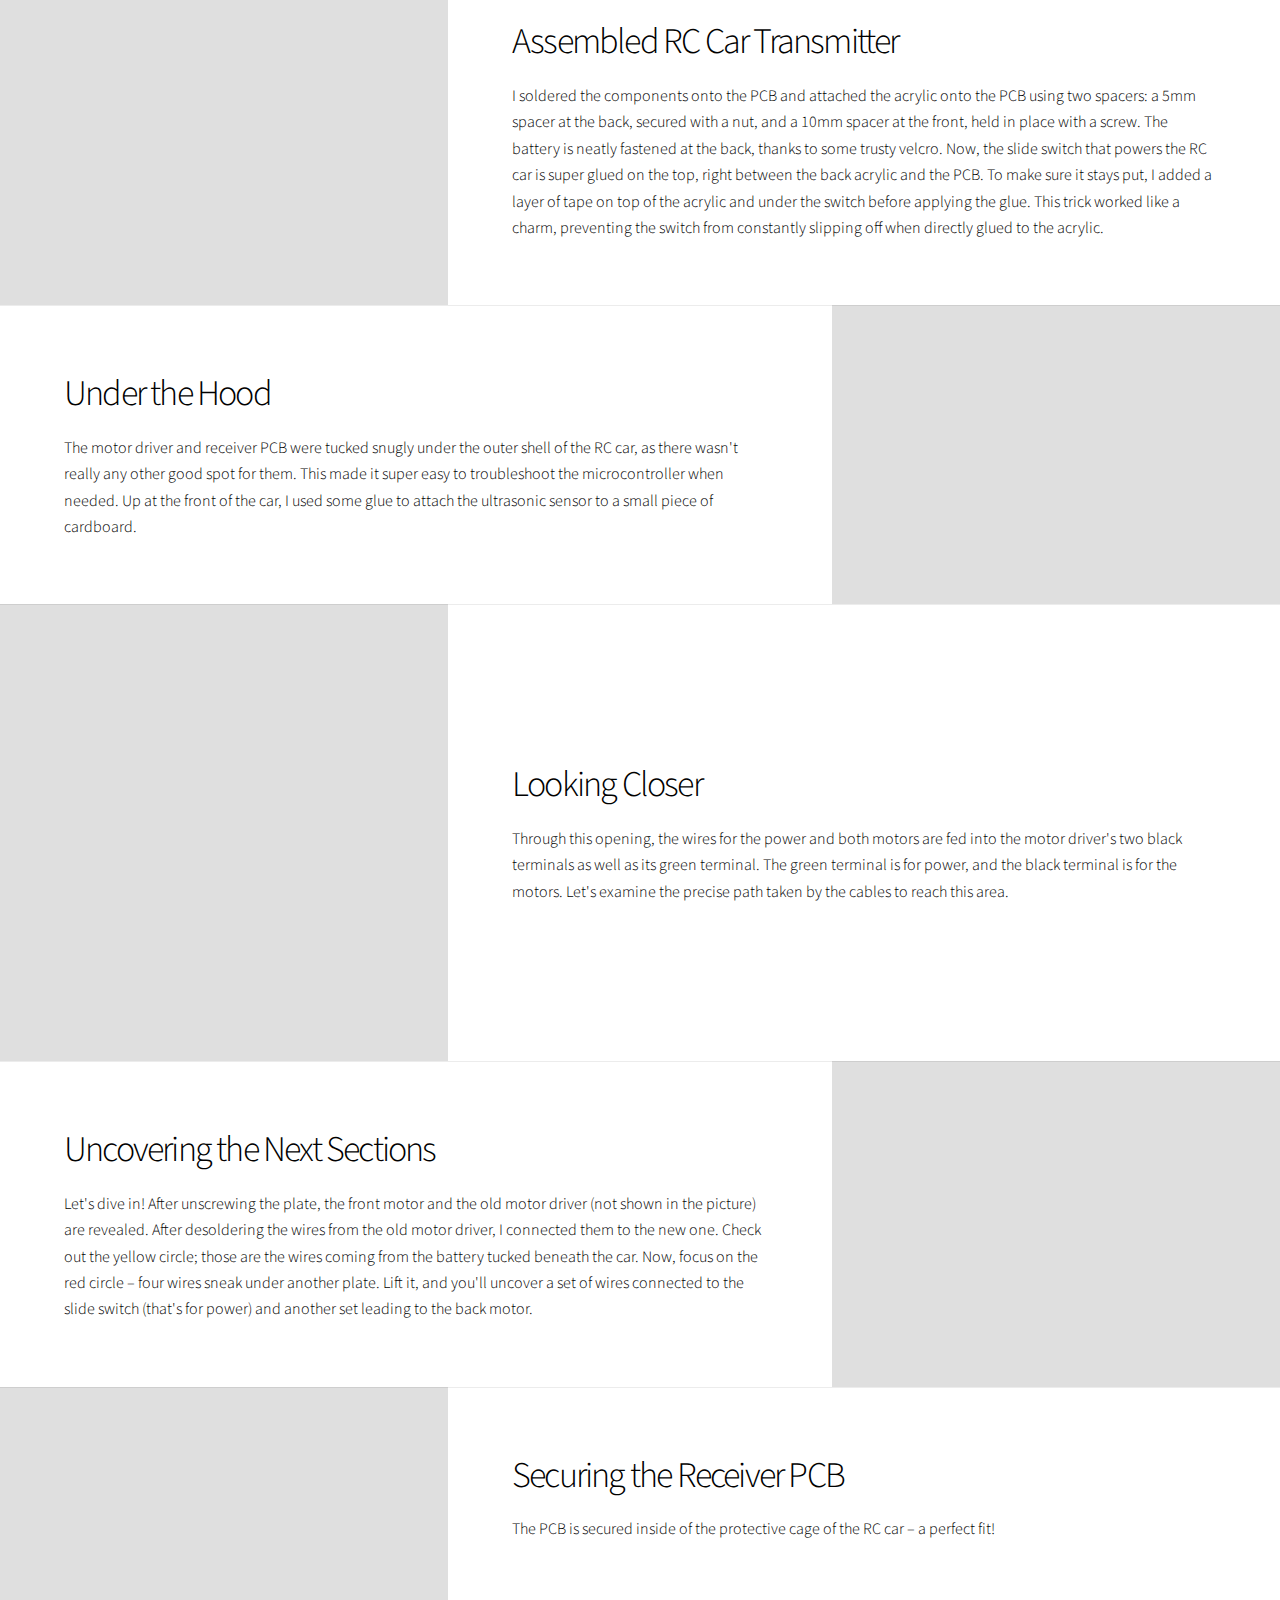
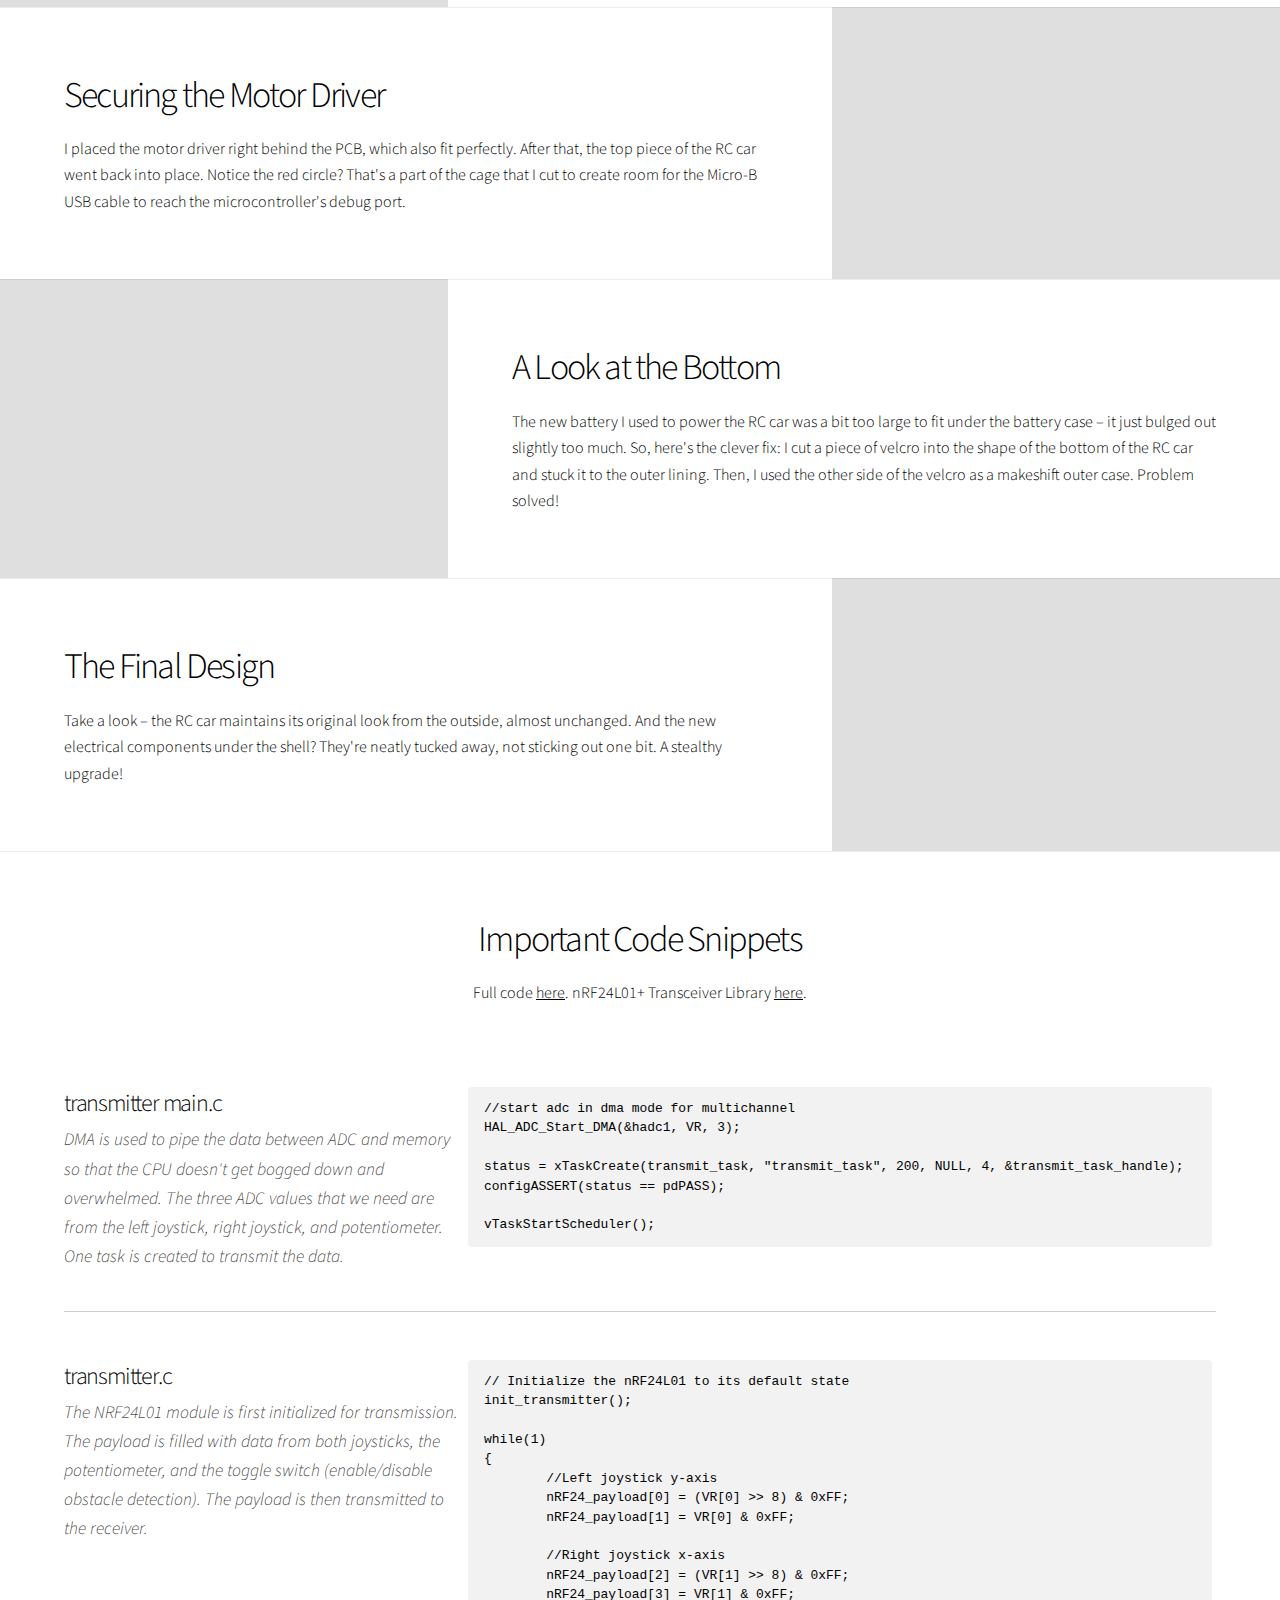
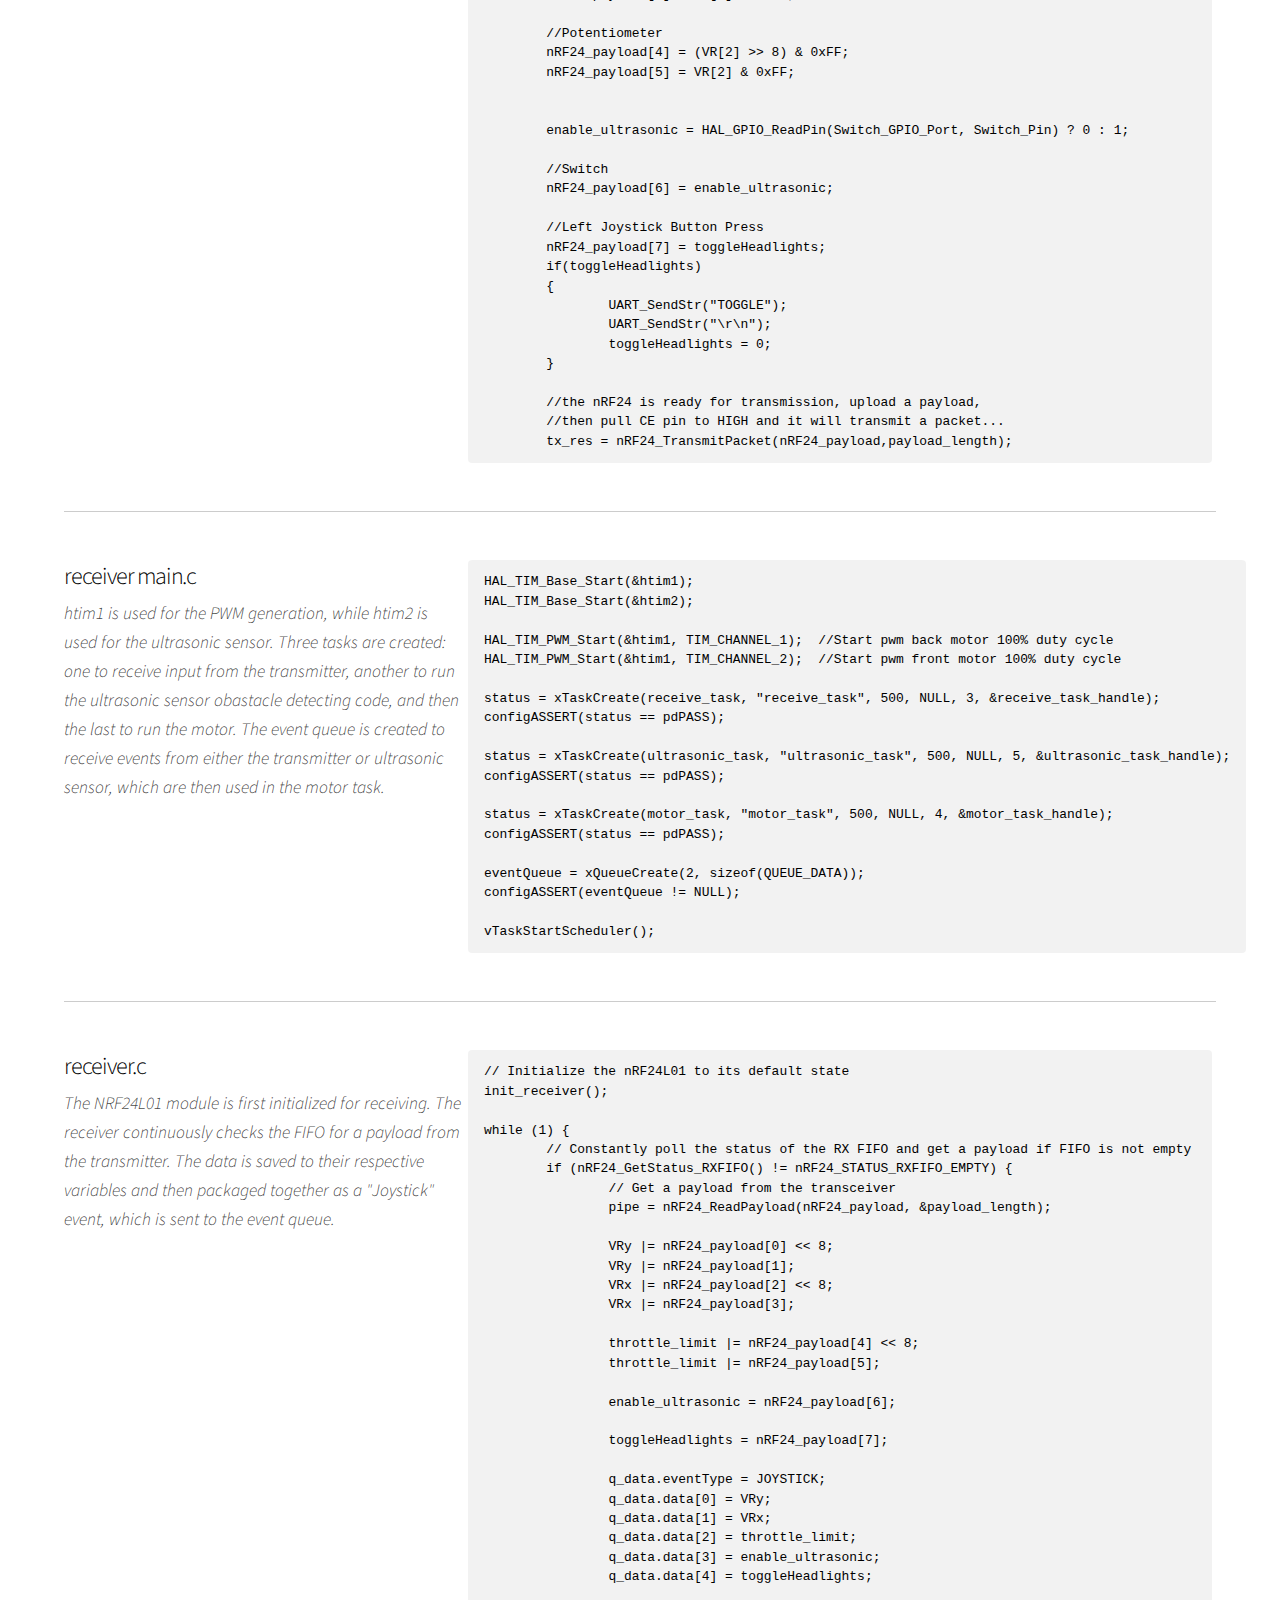
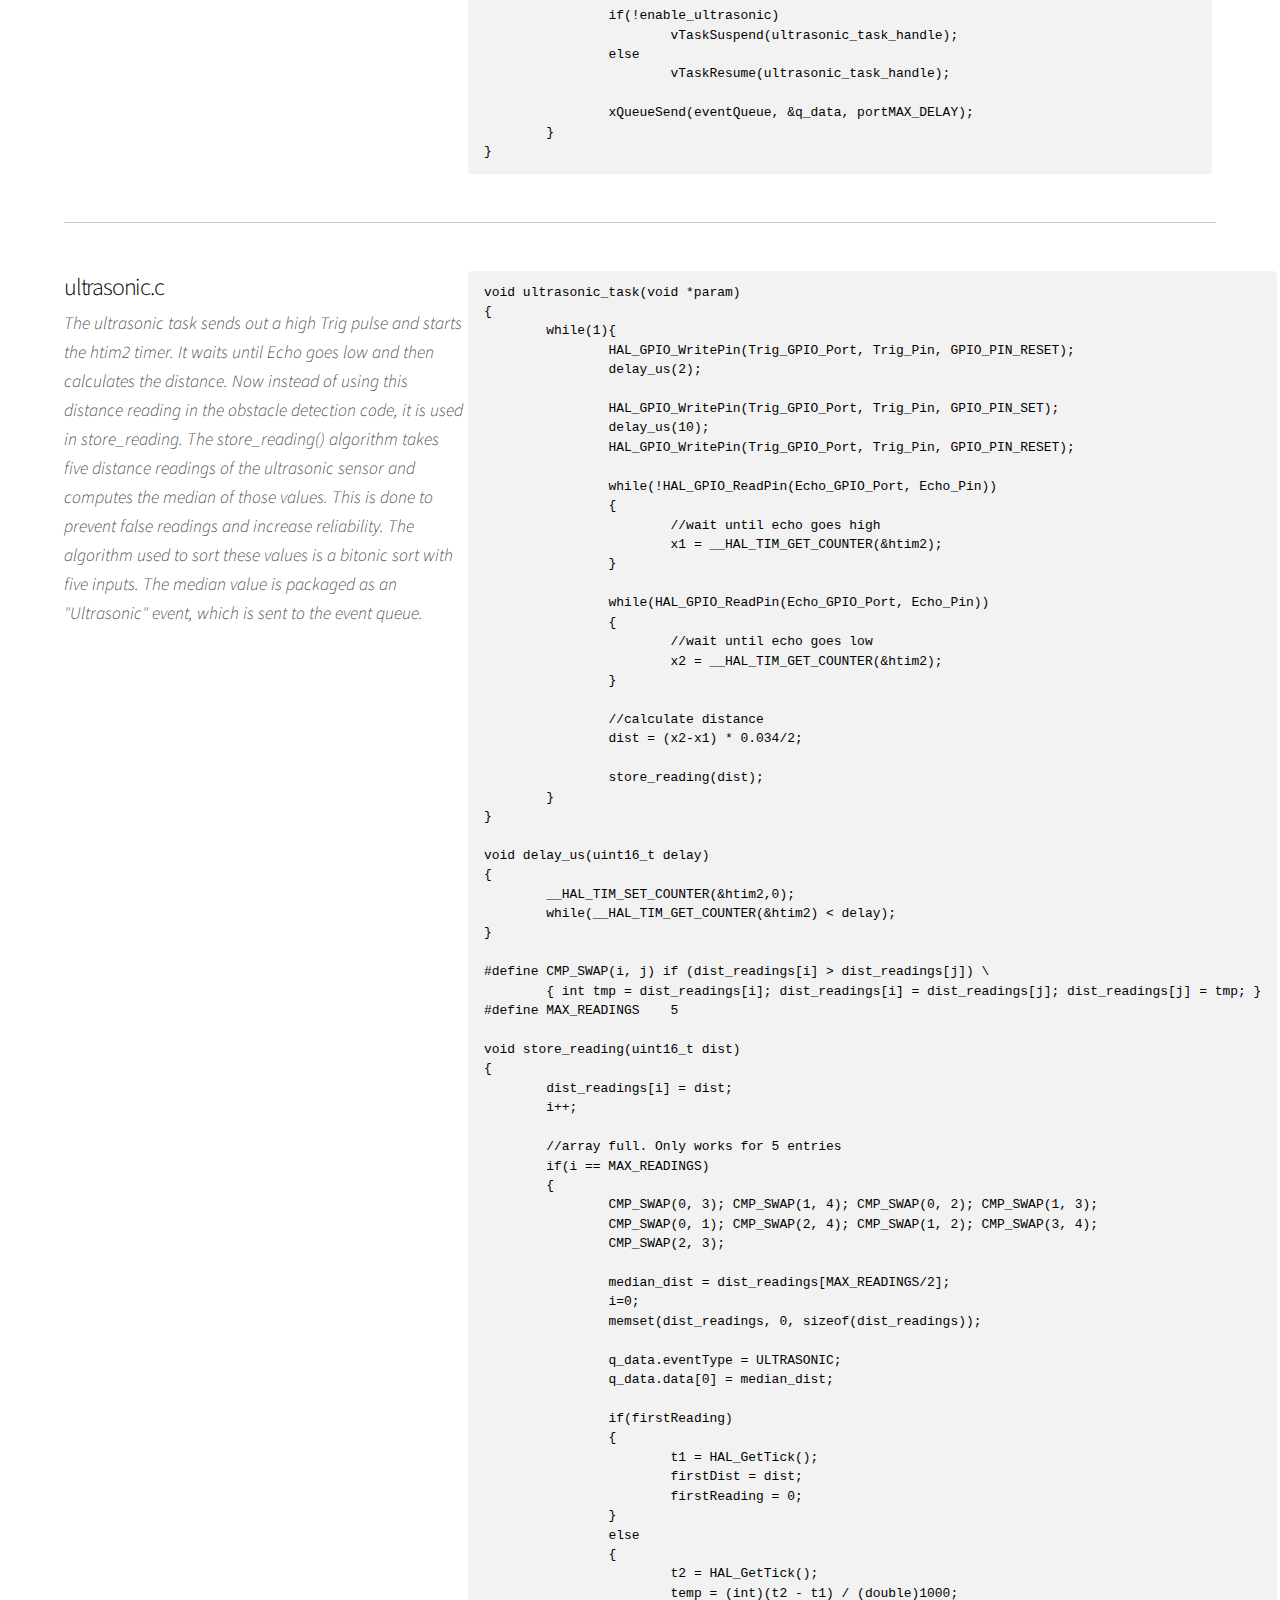
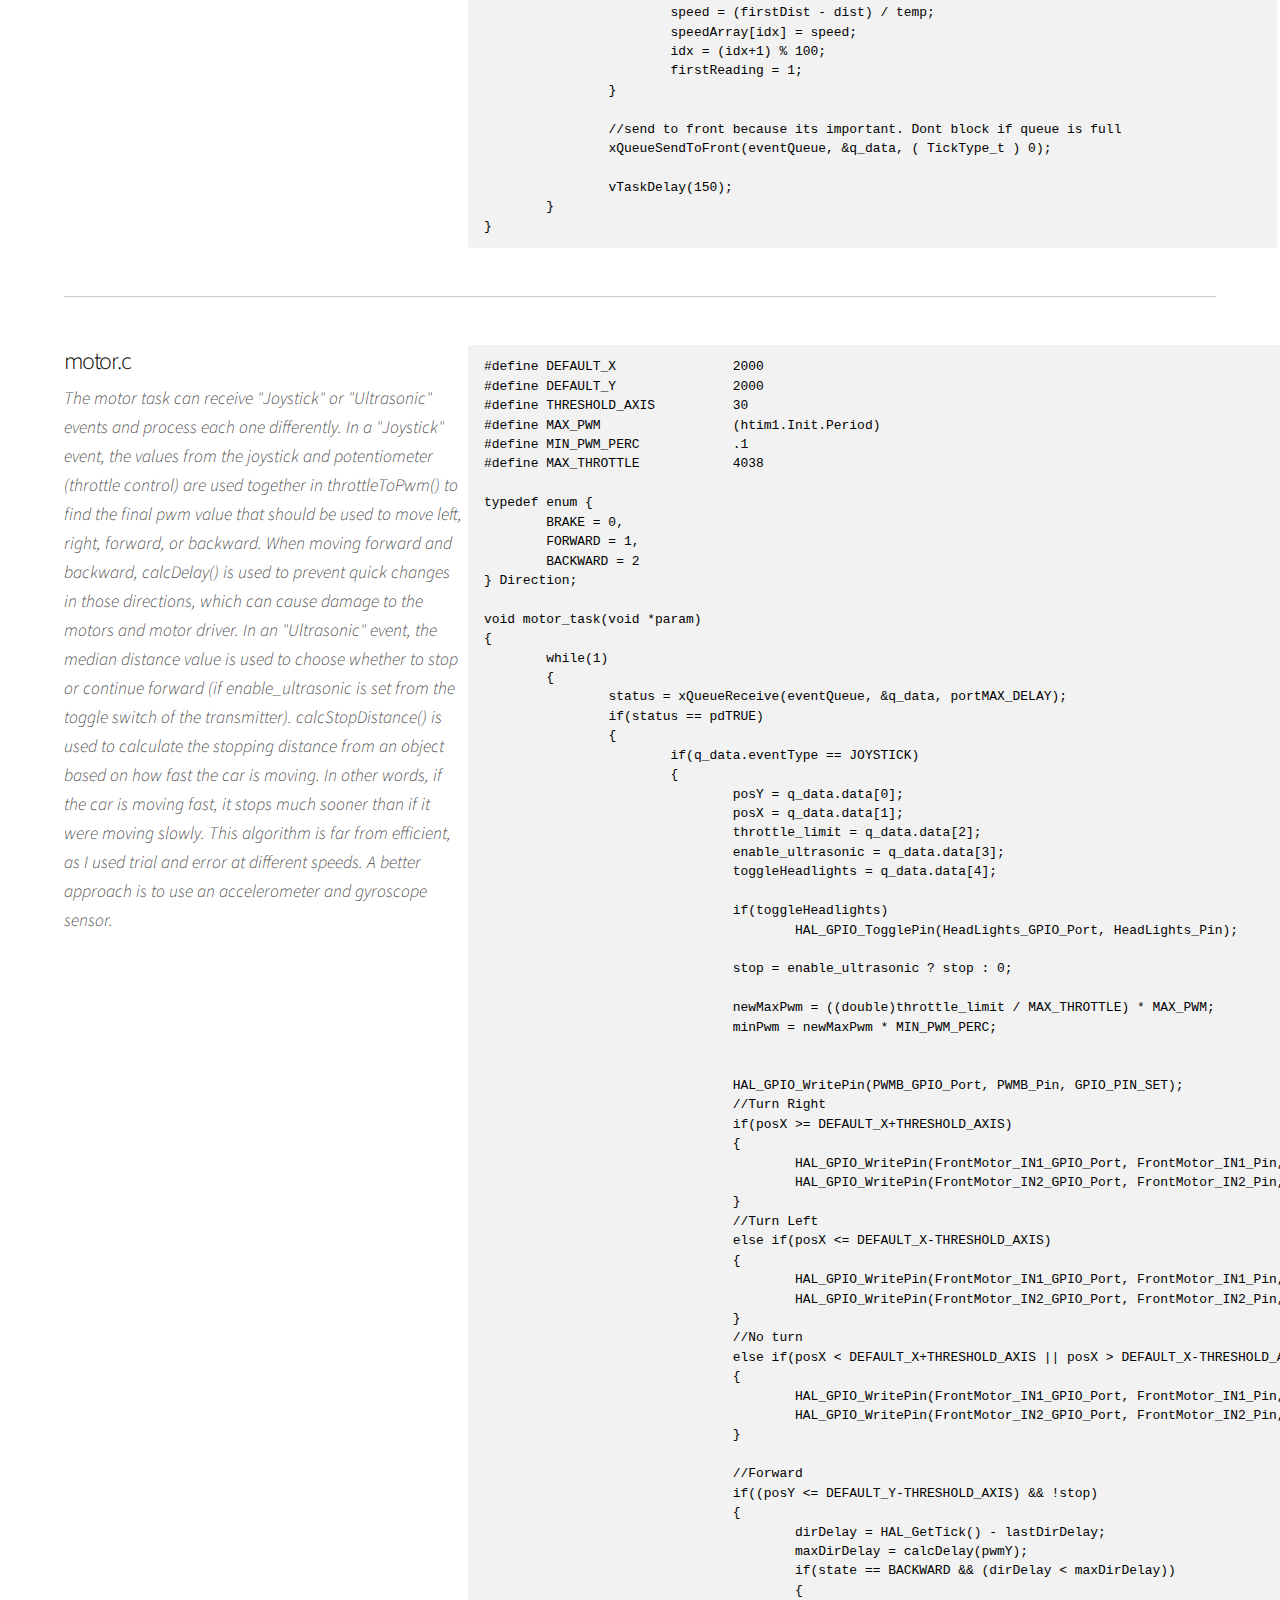
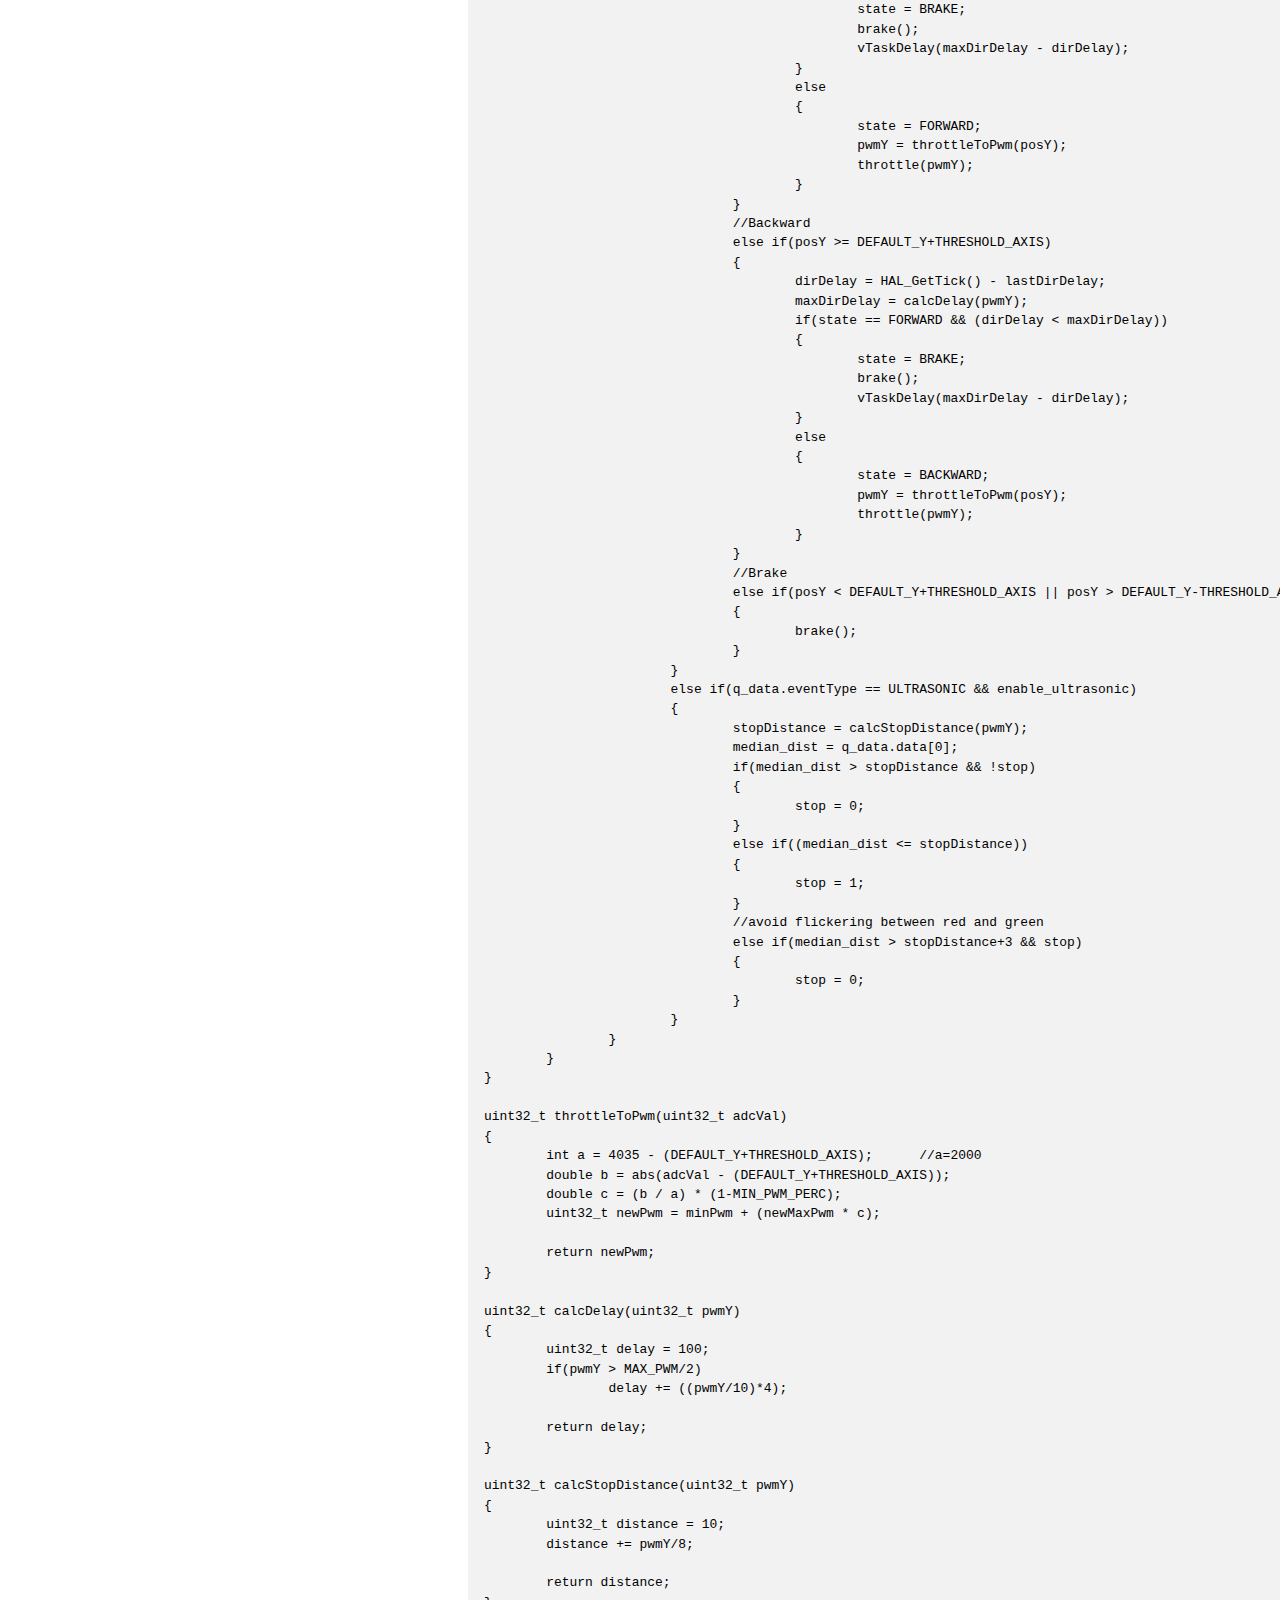
==== commit 395afe16: "fixed typo" ====
--- a/index.html
+++ b/index.html
@@ -33,28 +33,25 @@
 					<section class="wrapper style1 align-center" id="first">
 						<div class="inner">
 							<h2>Overview</h2>
-							<p>A couple of years ago, I began a to work on a fun RC car project using one of those basic Arduino kits 
+							<p>A couple of years back, I dived into a fun RC car project with a basic Arduino kit, one of those entry-level setups 
 								like the one below.</p>
 								<div class="image">
 									<img src="images/gallery/design/old_rc_car.png" alt="" />
 								</div>
-							<p>Looking back, I didn't really have much experience in most of what was involved in this project like
-								interrupt events, power supplies, motor drivers, and wireless communication. The first thing that was wrong
-								was the power supply and motor driver. To start out, I attempted to 
-								get the RC car to move in various directions to make sure the motors were working correctly. Here, I was using 4 AA 
-								batteries (6V) and a L298N motor driver, <i><b>to power 4 motors.</b></i> With the voltage drop of 2V in the 
-								L298N (even more at higher loads), running 4 motors on two channels of this motor driver barely caused the car to move. 
-								With this issue not solved, I decided to skip the bluetooth communication for the receiver/transmitter and convert 
-								this project into an obstacle avoidance robot. Now the car was able to avoid obstacles using an ultrasonic sensor, but
-								I did not implement any interrupts and instead used polling for the entirety of the code, which was fine in this scenario as
-								there was only one sensor that was polled. This is where my project ended.</p>
-								<p>Fast forward to the present, I decided to revisit this project and try to solve the issues I faced before to actaully create 
-								a viable RC car by introducing a transmitter/receiver. Having had experience with Cortex M4 processor, I decided to use a 
-								STM32 board instead of an Arduino. Since there were going to be many things going on at once, polling wouldn't suffice, so I 
-								decided to use RTOS instead. Moments before ordering another RC car kit to begin this project, I randomly stumbled upon a 
-								better approach. This approach involved using a cheap commercially bought RC car and modifying it so that it could be controlled 
-								with a custom built transmitter. This allows us to use the internal and external frame of the RC car for both appearance 
-								and functionality. Both of these ideas are given credit to Dejan at HowToMechatronics which include the 
+							<p>Looking back, I realized I had little experience with key aspects like interrupt events, power supplies, motor drivers, 
+								and wireless communication. The initial hurdle came with the power supply and motor driver. Attempting to get the RC car 
+								to move in various directions, I used 4 AA batteries (6V) and an L298N motor driver for four motors. However, due to a 
+								voltage drop in the L298N, especially at higher loads, running four motors on two channels barely got the car moving. 
+								Faced with this issue, I changed my initial approach by leaving Bluetooth communication aside and transforming the project 
+								into an obstacle avoidance robot using an ultrasonic sensor. Despite not implementing interrupts and relying solely on 
+								polling in the code, it worked fine since there was only one sensor to manage. And there, my project came to a halt.</p>
+							<p>Fast forward to today, I decided to revisit the project, aiming to overcome past issues and create a fully functional 
+								RC car with a transmitter and receiver. Opting for an STM32 board instead of Arduino, given my experience with the Cortex 
+								M4 processor, I recognized that with multiple concurrent tasks, polling wouldn't cut it. Hence, I switched to using 
+								RTOS to handle various tasks. Just as I was about to order another RC car kit to kickstart the new project, I stumbled upon 
+								a game-changing idea. This new approach involved modifying a commercially bought RC car to be controlled with a custom-built 
+								transmitter. This approach allowed me to use both the internal and external components of the RC car for appearance 
+								and functionality alike. Credit for these clever ideas goes to Dejan at HowToMechatronics, who shared insights into both the
 								<a href="https://howtomechatronics.com/projects/diy-arduino-rc-receiver/">RC car modification</a> and
 								<a href="https://howtomechatronics.com/projects/diy-arduino-rc-transmitter/">custom transmitter</a>.</p>						
 						</div>
@@ -68,7 +65,7 @@
 							<div class="items style1 medium onscroll-fade-in">
 								<section>
 									<div class="image">
-										<img src="images/gallery/receiver/rc_car.png" alt="" />
+										<img src="images/gallery/receiver_components/rc_car.png" alt="" />
 									</div>
 									<h3>RC Car</h3>
 									<p>Bought from Amazon. Equipped with a 280 brushed DC motor, DC motor driver, and a 7.4V 1200mAh battery. 
@@ -76,24 +73,24 @@
 								</section>
 								<section>
 									<div class="image">
-										<img src="images/gallery/receiver/l432kc.png" alt="" />
+										<img src="images/gallery/receiver_components/l432kc.png" alt="" />
 									</div>
 									<h3>NUCLEO-L432KC</h3>
 									<p>The microcontroller used with STM32CubeIDE.</p>
 									<p>Features: Arm 32-bit Cortex-M4 CPU, 32 kHz crystal oscillator for RTC, 256KB flash, 
-										64KB of SRAM,14x communication interfaces, and a 14-channel DMA controller.</p>
-								</section>
-								<section>
-									<div class="image">
-										<img src="images/gallery/receiver/motor_driver.png" alt="" />
+										64KB of SRAM, 14x communication interfaces, and a 14-channel DMA controller.</p>
+								</section>
+								<section>
+									<div class="image">
+										<img src="images/gallery/receiver_components/motor_driver.png" alt="" />
 									</div>
 									<h3>DROK L298 Dual H Bridge DC Motor Driver</h3>
-									<p>Voltage range is DC 6.5V-27V, rated output current of each port is 7A, 160W total output power, 
-										PWM frequency range 0-10kHz, under voltage protection.</p>
-								</section>
-								<section>
-									<div class="image">
-										<img src="images/gallery/receiver/nrf24l01.png" alt="" />
+									<p>Voltage range is DC 6.5V-27V, 7A rated output current on each port, 160W total output power, 
+										PWM frequency range of 0-10kHz, and under voltage protection.</p>
+								</section>
+								<section>
+									<div class="image">
+										<img src="images/gallery/receiver_components/nrf24l01.png" alt="" />
 									</div>
 									<h3>NRF24L01+</h3>
 									<p>Single chip 2.4GHz transceiver.</p> 
@@ -103,28 +100,28 @@
 								</section>
 								<section>
 									<div class="image">
-										<img src="images/gallery/transmitter/capacitor.png" alt="" />
+										<img src="images/gallery/receiver_components/capacitor.png" alt="" />
 									</div>
 									<h3>10uF Capacitor</h3>
 									<p>Soldered between the power lines of the NRF24L01+ module to improve reliability.</p>
 								</section>
 								<section>
 									<div class="image">
-										<img src="images/gallery/receiver/ultrasonic.png" alt="" />
+										<img src="images/gallery/receiver_components/ultrasonic.png" alt="" />
 									</div>
 									<h3>HC-SR04</h3>
 									<p>Ultrasonic distance sensor. Operating range of 2cm-400cm with an accuracry of 0.3cm. 5V operating voltage.</p>
 								</section>
 								<section>
 									<div class="image">
-										<img src="images/gallery/receiver/battery.png" alt="" />
+										<img src="images/gallery/receiver_components/battery.png" alt="" />
 									</div>
 									<h3>URGENEX 7.4V 2000mAh Li-ion Battery</h3>
 									<p>Used to power the RC car instead of the stock battery it came with. The stock battery is used for the transmitter.</p>
 								</section>
 								<section>
 									<div class="image">
-										<img src="images/gallery/receiver/pcb.png" alt="" />
+										<img src="images/gallery/receiver_components/pcb.png" alt="" />
 									</div>
 									<h3>Custom PCB</h3>
 									<p>Designed in EasyEDA.</p>
@@ -135,7 +132,7 @@
 							<div class="items style1 medium onscroll-fade-in">
 								<section>
 									<div class="image">
-										<img src="images/gallery/transmitter/l432kc.png" alt="" />
+										<img src="images/gallery/transmitter_components/l432kc.png" alt="" />
 									</div>
 									<h3>NUCLEO-L432KC</h3>
 									<p>The microcontroller used with STM32CubeIDE.</p>
@@ -144,7 +141,7 @@
 								</section>
 								<section>
 									<div class="image">
-										<img src="images/gallery/transmitter/joystick.png" alt="" />
+										<img src="images/gallery/transmitter_components/joystick.png" alt="" />
 									</div>
 									<h3>2x Joystick</h3>
 									<p>Left joystick is used for the Y-axis (throttle for back motor) and the right joystick is used for 
@@ -152,7 +149,7 @@
 								</section>
 								<section>
 									<div class="image">
-										<img src="images/gallery/transmitter/nrf24l01+pa+lna.png" alt="" />
+										<img src="images/gallery/transmitter_components/nrf24l01+pa+lna.png" alt="" />
 									</div>
 									<h3>NRF24L01+PA+LNA</h3>
 									<p>Same as the normal module but includes a range extender chip that combines PA, LNA, and transmit-receive switching 
@@ -160,56 +157,56 @@
 								</section>
 								<section>
 									<div class="image">
-										<img src="images/gallery/transmitter/capacitor.png" alt="" />
+										<img src="images/gallery/transmitter_components/capacitor.png" alt="" />
 									</div>
 									<h3>10uF Capacitor</h3>
 									<p>Soldered between the power lines of the NRF24L01+PA+LNA module to improve reliability.</p>
 								</section>
 								<section>
 									<div class="image">
-										<img src="images/gallery/transmitter/potentiometer.png" alt="" />
+										<img src="images/gallery/transmitter_components/potentiometer.png" alt="" />
 									</div>
 									<h3>Potentiometer</h3>
 									<p>Used for throttle control.</p>
 								</section>
 								<section>
 									<div class="image">
-										<img src="images/gallery/transmitter/toggle_switch.png" alt="" />
+										<img src="images/gallery/transmitter_components/toggle_switch.png" alt="" />
 									</div>
 									<h3>SPDT Toggle Switch</h3>
 									<p>Used to toggle the obstacle avoidance (HC-SR04) on/off.</p>
 								</section>
 								<section>
 									<div class="image">
-										<img src="images/gallery/transmitter/slide_switch.png" alt="" />
+										<img src="images/gallery/transmitter_components/slide_switch.png" alt="" />
 									</div>
 									<h3>SPDT Slide Switch</h3>
 									<p>On/off switch for the RC car power.</p>
 								</section>
 								<section>
 									<div class="image">
-										<img src="images/gallery/transmitter/battery.png" alt="" />
+										<img src="images/gallery/transmitter_components/battery.png" alt="" />
 									</div>
 									<h3>7.4V 1200mAh Li-ion Battery</h3>
 									<p>Stock battery that came with the RC car. Used to power the transmitter instead.</p>
 								</section>
 								<section>
 									<div class="image">
-										<img src="images/gallery/transmitter/pcb.png" alt="" />
+										<img src="images/gallery/transmitter_components/pcb.png" alt="" />
 									</div>
 									<h3>Custom PCB</h3>
 									<p>Designed in EasyEDA.</p>
 								</section>
 								<section>
 									<div class="image">
-										<img src="images/gallery/transmitter/acrylic.png" alt="" />
+										<img src="images/gallery/transmitter_components/acrylic.png" alt="" />
 									</div>
 									<h3>1/8in Clear Acrylic Sheet</h3>
 									<p>Cut in the shape of the PCB. Holes are also cut for the joysticks, potentiometer, and toggle switch to pass through.</p>
 								</section>
 								<section>
 									<div class="image">
-										<img src="images/gallery/transmitter/spacers.png" alt="" />
+										<img src="images/gallery/transmitter_components/spacers.png" alt="" />
 									</div>
 									<h3>M3 Hex Spacers</h3>
 									<p>Used to secure the custom cut acrylic to the PCB.</p>
@@ -222,22 +219,20 @@
 					<section class="spotlight style1 orient-right content-align-left image-position-center onscroll-image-fade-in">
 						<div class="content">
 							<h2>Transmitter Circuit Diagram</h2>
-							<p>The brains of this project comes from the NUCLEO-L432KC microcontroller. This was mainly chosen based on its 
-								small size, having an on-board ST-LINK for easy debugging, and I wanted to work in the Cortex-M family 
-								of processors. A similar approach is to use an small Arduino board like the mini or micro. The power to Vin comes
-								from a 7.4V 1200mAh Li-ion battery that came with the RC car I purchased. Its connected to a slide switch to easily
-								turn the power on/off anytime. So the power for the RC Car
-								uses a higher capacity battery that was purchased externally (see below). The NRF24L01+PA+LNA module, 
-								joysticks, and the 
-								potentiometer are all connected to 3.3V. Be sure to connect the NRF24L01 module to 3.3V as it will be 
-								damaged if connected to 5V or Vin. As for the joysticks and potetiometer, I chose 3.3V as it gave me 
-								much better analog readings than 5V. The toggle switch is also connected to 5V. The left joystick is stricly used
-								to throttle forward or backward so it is only connected on its VRy pin. The right joystick is for turning so
-								VRx is only connected. There is a 10uF decoupling capacitor across the power lines of the NRF24L01 module 
-								which makes the reliability much better.</p>
-						</div>
-						<div class="image">
-							<img src="images/gallery/transmitter/transmitter_circuit.png" alt="" />
+							<p>At the heart of this project is the NUCLEO-L432KC microcontroller, chosen for its small size, built-in ST-LINK for easy 
+							debugging, and compatibility with the Cortex-M family of processors. Alternatively, a compact Arduino board like the mini or 
+							micro could be used. Powering up from a 7.4V 1200mAh Li-ion battery that came with the RC car, a handy slide switch controls 
+							the power, allowing for easy on/off toggling. Since the stock battery is now used for the transmitter, the RC car's main power 
+							now relies on an externally bought higher-capacity battery.</p>
+							<p>The NRF24L01+PA+LNA module, joysticks, and potentiometer are all connected to a 3.3V power 
+							source. It's crucial to connect the NRF24L01 module specifically to 3.3V to avoid damage. Opting for 3.3V for the joysticks 
+							and potentiometer yields better analog readings compared to 5V. The toggle switch is connected to 5V.</p>
+							<p>In terms of functionality, the left joystick exclusively handles forward or backward throttle through its VRy pin, while 
+							the right joystick, responsible for turning, interfaces only with VRx. To enhance the NRF24L01 module's reliability, a 10uF 
+							decoupling capacitor is placed across its power lines, contributing to overall reliability.</p>
+						</div>
+						<div class="image">
+							<img src="images/gallery/design/transmitter_circuit.png" alt="" />
 						</div>
 					</section>
 
@@ -245,17 +240,18 @@
 					<section class="spotlight style1 orient-left content-align-left image-position-center onscroll-image-fade-in">
 						<div class="content">
 							<h2>Receiver Circuit Diagram</h2>
-							<p>The NUCLEO-L432KC is again used on the receiver side. As described above, the power for the RC car comes from
-								a seperate 7.4V 2000mAh Li-ion battery which increases the runtime signficantly compared to the stock 
-								1200mAh battery. Here, the NRF24L01+ module is used (without PA+LNA) which is again connected to 3.3V and 
-								includes another decoupling capacitor. The HC-SR04 module is connected to 5V. The motor wires are now desoldered off 
-								the old motor driver and
-								connected to the new DC motor driver. Motor 1 interfaces with ENA1, IN1, and IN2, while motor 2 interfaces
-								through	ENA2, IN3, and IN4. These pins correspond to PWM and I/O for each motor. Also, the power for the 
-								motor driver is coming from the same 7.4V battery used to power the microcontroller.</p>
-						</div>
-						<div class="image">
-							<img src="images/gallery/receiver/receiver_circuit.png" alt="" />
+							<p>Once again, the NUCLEO-L432KC finds its place on the receiver side. As described earlier, the power source 
+								for the RC car comes from a 7.4V 2000mAh Li-ion battery, a significant upgrade from the stock 1200mAh battery, improving the 
+								overall runtime. The NRF24L01+ module (without PA+LNA) is connected to 3.3V, featuring another 
+								decoupling capacitor similar to the transmitter. The HC-SR04 module operates on 5V. The motor wires are desoldered from the old 
+								motor driver and connected to the new DC motor driver.</p> 
+								<p>For Motor 1, the interface involves ENA1, IN1, and IN2, 
+								while Motor 2 interfaces through ENA2, IN3, and IN4. Each set of pins correspond to PWM and I/O functions for its 
+								respective motor. Additionally, the power supply for the motor driver is drawn from the same 7.4V battery powering the 
+								microcontroller.</p>
+						</div>
+						<div class="image">
+							<img src="images/gallery/design/receiver_circuit.png" alt="" />
 						</div>
 					</section>
 
@@ -264,10 +260,11 @@
 						<div class="content">
 							<h2>Transmitter PCB Design</h2>
 							<p>Here are the <a href="https://easyeda.com/editor#id=64a497a655c648d0b4b0406a234e0c97|bf4c7d610f5e4f019f44b5b8cc17287b">project files</a> 
-								for the transmitter PCB which was ordered through JCLPCB. The shape of the PCB was designed based on modern controllers for comfort.</p>
-						</div>
-						<div class="image">
-							<img src="images/gallery/transmitter/transmitter_pcb.png" alt="" />
+								for the transmitter PCB, and I had it ordered through JCLPCB. I shaped the PCB with modern controllers in mind, focusing on 
+								comfort during use.</p>
+						</div>
+						<div class="image">
+							<img src="images/gallery/design/transmitter_pcb.png" alt="" />
 						</div>
 					</section>
 					
@@ -276,11 +273,11 @@
 						<div class="content">
 							<h2>Receiver PCB Design</h2>
 							<p>Here are the <a href="https://easyeda.com/editor#id=ba25a94d2c4f42d08c662e365f6207d0|5ef33eac6a444b02bf72100dfc768694">project files</a>
-								for the receiver PCB which was ordered through JCLPCB. The thought was to make this as small as possible to fit in the RC car
-								enclosure.</p>
-						</div>
-						<div class="image">
-							<img src="images/gallery/receiver/receiver_pcb.png" alt="" />
+								for the receiver PCB, and I had it ordered through JCLPCB. The idea was to keep it as compact as possible, ensuring a snug 
+								fit inside the RC car enclosure.</p>
+						</div>
+						<div class="image">
+							<img src="images/gallery/design/receiver_pcb.png" alt="" />
 						</div>
 					</section>
 					
@@ -288,9 +285,10 @@
 					<section class="spotlight style1 orient-right content-align-left image-position-center onscroll-image-fade-in">
 						<div class="content">
 							<h2>Physical PCB's</h2>
-							<p>Both PCB's came back very clean with high quality. Using these PCB's elimates the need for many additional wires which would make
-								everything look extremely messy and can cause some unreliability due to wire noise. It was time to solder all of the components 
-								onto both PCB's (which was very satisfying) and then assemble the controller using the custom laser cut acrylic and M3 spacers.</p>
+							<p>The PCBs came back in excellent condition and of high quality. The use of these PCBs has 
+								the added benefit of eliminating the need for numerous extra wires, preventing a cluttered and unreliable setup prone to wire 
+								noise. The next step involved the satisfying process of soldering all the components onto both PCBs, followed by the assembly 
+								of the controller using precision-cut acrylic and M3 spacers for a sleek and well-organized final look.</p>
 						</div>
 						<div class="image">
 							<img src="images/gallery/design/pcbs_real.png" alt="" />
@@ -302,7 +300,7 @@
 						<div class="content">
 							<h2>Custom Cut Acrylic</h2>
 							<p>The front and back covers for the transmitter PCB were created by laser cutting a 1/8in clear acrylic sheet in the shape of the PCB. 
-							Here are the <a href = "downloadable_files/LaserCutFiles.zip" download>DXF files</a> for the laser printer which can be downloaded. </p>	
+							Here are the <a href = "downloadable_files/LaserCutFiles.zip" download>DXF files</a> for the laser printer.</p>	
 						</div>
 						<div class="image">
 							<img src="images/gallery/design/acrylic.png" alt="" />
@@ -313,11 +311,12 @@
 					<section class="spotlight style1 orient-right content-align-left image-position-center onscroll-image-fade-in">
 						<div class="content">
 							<h2>Assembled RC Car Transmitter </h2>
-							<p>The components were soldered onto the PCB and two spacers were used between the acrylic and the PCB - a 5mm spacer on the back,
-								and a 10mm spacer on the front. The back spacer is held with a nut while the front spacer is held with a screw. The battery is
-								attached to the back with velcro. The slide switch for the power is super glued on the top between the back acrylic and PCB. Tape
-								is also added under the switch for the glue to stick onto, as applying it directly to the acrlyic caused the switch to fall off
-								repeatedly.</p>
+							<p>I soldered the components onto the PCB and attached the acrylic onto the PCB using two spacers: 
+								a 5mm spacer at the back, secured with a nut, and a 10mm spacer at the front, held in place with a screw.  
+								The battery is neatly fastened at the back, thanks to some trusty velcro. Now, the slide switch that powers the RC car 
+								is super glued on the top, right between the back acrylic and the PCB. To make sure it stays put, I added a layer of tape
+								on top of the acrylic and under the switch before applying the glue. This trick worked like a charm, preventing the switch 
+								from constantly slipping off when directly glued to the acrylic.</p>
 						</div>
 						<div class="image">
 							<img src="images/gallery/design/four.png" alt="" />
@@ -328,8 +327,9 @@
 					<section class="spotlight style1 orient-left content-align-left image-position-center onscroll-image-fade-in">
 						<div class="content">
 							<h2>Under the Hood</h2>
-							<p>Both the motor driver and recevier PCB were placed under the outside shell of the RC car as they didnt fit anywhere else and makes
-								debugging the microcontroller conveniently easy to do. The ultrasonic sensor is glued to some cardboard at the front of the car.</p>
+							<p>The motor driver and receiver PCB were tucked snugly under the outer shell of the RC car, as there wasn't really any other 
+								good spot for them. This made it super easy to troubleshoot the microcontroller when needed. Up at the front of the car, 
+								I used some glue to attach the ultrasonic sensor to a small piece of cardboard.</p>
 						</div>
 						<div class="image">
 							<img src="images/gallery/design/five.png" alt="" />
@@ -340,8 +340,9 @@
 					<section class="spotlight style1 orient-right content-align-left image-position-center onscroll-image-fade-in">
 						<div class="content">
 							<h2>Looking Closer</h2>
-							<p>The wires for the power and both motors are passed through this hole into the two black terminals and green terminal of the motor driver. 
-								The black terminals are for the motors while the green one is for the power. Lets see exactly how the wires are getting to this section.</p>
+							<p>Through this opening, the wires for the power and both motors are fed into the motor driver's two black terminals 
+								as well as its green terminal. The green terminal is for power, and the black terminal is for the motors. Let's examine 
+								the precise path taken by the cables to reach this area.</p>
 						</div>
 						<div class="image">
 							<img src="images/gallery/design/six.png" alt="" />
@@ -352,10 +353,11 @@
 					<section class="spotlight style1 orient-left content-align-left image-position-center onscroll-image-fade-in">
 						<div class="content">
 							<h2>Uncovering the Next Sections</h2>
-							<p>Unscrewing the plate uncovers the front motor and the old motor driver (not shown here). After desoldering the wires from the old
-								motor driver, they're connected to the new motor driver. The yellow circle shows the wires coming from the battery underneath the car.
-								The red circle has 4 wires going under another plate. Uncovering that shows a set of wires (the power) connected to the slide switch
-								and then another set of wires going to the back motor.</p>
+							<p>Let's dive in! After unscrewing the plate, the front motor and the old motor driver (not shown in the picture) are
+								revealed. After desoldering the wires from the old motor driver, I connected them to the new one. Check out the yellow 
+								circle; those are the wires coming from the battery tucked beneath the car. Now, focus on the red circle – four wires 
+								sneak under another plate. Lift it, and you'll uncover a set of wires connected to the slide switch (that's for power) and 
+								another set leading to the back motor.</p>
 						</div>
 						<div class="image">
 							<img src="images/gallery/design/seven.png" alt="" />
@@ -366,7 +368,7 @@
 					<section class="spotlight style1 orient-right content-align-left image-position-center onscroll-image-fade-in">
 						<div class="content">
 							<h2>Securing the Receiver PCB</h2>
-							<p>The PCB is secured inside of the cage of the RC car shell which was an exact fit.</p>
+							<p>The PCB is secured inside of the protective cage of the RC car – a perfect fit!</p>
 						</div>
 						<div class="image">
 							<img src="images/gallery/design/eight.png" alt="" />
@@ -377,8 +379,9 @@
 					<section class="spotlight style1 orient-left content-align-left image-position-center onscroll-image-fade-in">
 						<div class="content">
 							<h2>Securing the Motor Driver</h2>
-							<p>The motor driver is then secured behind the PCB which was also an exact fit, and the outside shell is secured back in place. The red circle shows part of the cage
-								that was cut to allow the Micro-B USB cable to pass through to the microcontrollers debugging port.</p>
+							<p>I placed the motor driver right behind the PCB, which also fit perfectly. After that, the top piece of the RC car went back 
+								into place. Notice the red circle? That's a part of the cage that I cut to create room for the Micro-B USB cable to reach 
+								the microcontroller's debug port.</p>
 						</div>
 						<div class="image">
 							<img src="images/gallery/design/three.png" alt="" />
@@ -389,9 +392,9 @@
 					<section class="spotlight style1 orient-right content-align-left image-position-center onscroll-image-fade-in">
 						<div class="content">
 							<h2>A Look at the Bottom</h2>
-							<p>The new battery that was used to power the RC car instead of the stock battery didn't fit under the battery case. To solve this issue,
-								a piece of velcro was cut and stuck to the outer lining of the bottom of the car. The other side of the velcro is then used as the
-								outer case.</p>
+							<p>The new battery I used to power the RC car was a bit too large to fit under the battery case – it just bulged out slightly 
+								too much. So, here's the clever fix: I cut a piece of velcro into the shape of the bottom of the RC car and stuck it to 
+								the outer lining. Then, I used the other side of the velcro as a makeshift outer case. Problem solved!</p>
 						</div>
 						<div class="image">
 							<img src="images/gallery/design/two.png" alt="" />
@@ -402,7 +405,8 @@
 					<section class="spotlight style1 orient-left content-align-left image-position-center onscroll-image-fade-in">
 						<div class="content">
 							<h2>The Final Design</h2>
-							<p>As seen, the RC car looks sleek and the new electrical components under the shell are hidden and do not stick out at all.</p>
+							<p>Take a look – the RC car maintains its original look from the outside, almost unchanged. And the new electrical components 
+								under the shell? They're neatly tucked away, not sticking out one bit. A stealthy upgrade!</p>
 						</div>
 						<div class="image">
 							<img src="images/gallery/design/one.png" alt="" />
@@ -421,9 +425,9 @@
 									<section>
 										<header>
 											<h3>transmitter main.c</h3>
-											<p>DMA is used to pipe the data between ADC and memory so that the CPU doesn't slow down and 
-												become overloaded. The three ADC values that we need is from the left joystick, right joystick,
-												and potentiometer. One task is created to transmit the data.</p>
+											<p>DMA is used to pipe the data between ADC and memory so that the CPU doesn't get bogged down and overwhelmed. 
+												The three ADC values that we need are from the left joystick, right joystick, and potentiometer. One task is 
+												created to transmit the data.</p>
 										</header>
 										
 										<div class="content">
@@ -491,10 +495,10 @@
 									<section>
 										<header>
 											<h3>receiver main.c</h3>
-											<p>htim1 is used for the PWM generation while htim2 is used for the ultrasonic sensor.
+											<p>htim1 is used for the PWM generation, while htim2 is used for the ultrasonic sensor.
 												Three tasks are created: one to receive input from the transmitter, another to run the ultrasonic
 												sensor obastacle detecting code, and then the last to run the motor. The event queue is created
-												to receive events from either the transmitter or ultrasonic sensor, which is then used in the 
+												to receive events from either the transmitter or ultrasonic sensor, which are then used in the 
 												motor task.</p>
 										</header>
 										
@@ -528,7 +532,7 @@
 											<h3>receiver.c</h3>
 											<p>The NRF24L01 module is first initialized for receiving. The receiver continuously checks the 
 												FIFO for a payload from the transmitter. The data is saved to their respective variables and 
-												then packaged together as a "Joystick" event which is sent to the event queue.</p>
+												then packaged together as a "Joystick" event, which is sent to the event queue.</p>
 										</header>
 										
 										<div class="content">
@@ -578,10 +582,10 @@
 											<h3>ultrasonic.c</h3>
 											<p>The ultrasonic task sends out a high Trig pulse and starts the htim2 timer. It waits until
 												Echo goes low and then calculates the distance. Now instead of using this distance reading in
-												the obstacle detecting code, it is used in store_reading. The store_reading() algorithm takes 5
+												the obstacle detection code, it is used in store_reading. The store_reading() algorithm takes five
 												distance readings of the ultrasonic sensor and computes the median of those values. This is
 												done to prevent false readings and increase reliability. The algorithm used to sort these
-												values is a bitonic sort with 5 inputs. The median value is packaged as an "Ultrasonic" event
+												values is a bitonic sort with five inputs. The median value is packaged as an "Ultrasonic" event,
 												which is sent to the event queue.</p>
 										</header>
 										
@@ -674,17 +678,17 @@
 									<section>
 										<header>
 											<h3>motor.c</h3>
-											<p>The motor task can recieve "Joystick" or "Ultrasonic" events and processes each one differently
+											<p>The motor task can receive "Joystick" or "Ultrasonic" events and process each one differently.
 												In a "Joystick" event, the values from the joystick and potentiometer (throttle control) are 
 												used together in throttleToPwm() to find the final pwm value that should be used to move left, 
 												right, forward, or
 												backward. When moving forward and backward, calcDelay() is used to prevent quick changes in
-												those directions which can cause damage to the motors and motor driver. In an "Ultrasonic"
+												those directions, which can cause damage to the motors and motor driver. In an "Ultrasonic"
 												event, the median distance value is used to choose whether to stop or continue forward
 												(if enable_ultrasonic is set from the toggle switch of the transmitter). calcStopDistance()
 												is used to calculate the stopping distance from an object based on how fast the car is moving. 
-												In other words, if the car is moving fast, the car stops much sooner than if it was moving slow. 
-												This algorithm is far from efficient as I used trial and error on different speeds. A better 
+												In other words, if the car is moving fast, it stops much sooner than if it were moving slowly. 
+												This algorithm is far from efficient, as I used trial and error at different speeds. A better 
 												approach is to use an accelerometer and gyroscope sensor.</p>
 										</header>
 										
@@ -960,18 +964,17 @@
 											<h3>Motor Driver Selection</h3>
 										</header>
 										<div class="content">
-											<p>The first issue I faced was that the motor seemed to pulse on and off whenever the direction
-												was switched quickly or trying to drive at a fast speed. The video below shows this behavior.
-												After trying the TB6612FNG (Output current: 1.2A average/3.2A peak), 
-												DRV8833(Output current: 1.2A average/2A peak), and MX1508 (Output current: 1.5A average/2.5A peak)
-												motor drivers with no success, I concluded that the current draw of the motors was just simply 
-												too high 
-												which caused the built in thermal shutdown circuit to activate. As a solution, I found the 
-												DROK L298 (Output current: 7A average/50A peak) motor driver which is seen throughout this 
-												project. It was much bulkier than the other motor drivers, but was able to handle the current
-												output of the motors with ease.</p>
+											<p>The initial problem I encountered was a pulsing effect in the motor when quickly changing 
+												directions or driving at a high speed. Check out the video below to see what I mean. I experimented 
+												with various motor drivers: the TB6612FNG, DRV8833, and MX1508, but none resolved the issue. After a bit 
+												of research, I realized the motors were drawing too much current, triggering the thermal shutdown 
+												circuit in the motor drivers.</p>
+											<p>Enter the DROK L298 motor driver. Although a bit bulkier, this powerhouse 
+												(Output current: 7A average/50A peak) effortlessly handled the current demands of the motors, putting an 
+												end to the pulsing problem. It became the unsung hero of this project, ensuring smooth motor operation 
+												without breaking a sweat.</p>
 											<video width="285" height="500" controls>
-											  <source src="images/badMotorDriver.mp4" type="video/mp4">										 
+											  <source src="videos/badMotorDriver.mp4" type="video/mp4">										 
 											Your browser does not support the video tag.
 											</video>
 										</div>
@@ -983,17 +986,16 @@
 											<h3>RC Car Selection</h3>
 										</header>
 										<div class="content">
-											<p>After buying the cheapest RC car I could find on Amazon, I noticed that it used 3.7V batteries 
-											to power itself. Since I 
-											wanted to use 7.4V to power both the STM32 and motor driver, I realized that doubling the voltage 
-											would be a problem. After a bit of research, I found that using PWM at a 50% duty cylce would be 
-											equivalent to 3.7V as long as the switching frequency of the PWM is high enough to avoid the 
-											current saturating. This method worked, however the speed of the RC car was now limited to 50% 
-											which wasn't that ideal. I then attempted to replace the motors with ones that were rated at
-											a higher voltage. However, this process was a huge headache as the stock motors were basically
-											an exact fit and replacing them meant I had to shave down some plastic, and even then the new motors
-											didn't fit comfortably. The obvious solution then dawned on me - just use a different RC car that
-											already come with 7.4V batteries.</p>
+											<p>So, I got the cheapest RC car on Amazon, only to realize that it ran on a 3.7V battery. I was set 
+												on using a 7.4V power supply for both the STM32 and motor driver. Here's the problem: doubling the voltage 
+												would certainly burn out the motors. After some digging around, I learned that using PWM at a 50% duty cycle 
+												could mimic a 3.7V power source, as long as the PWM switching frequency is high enough to prevent current 
+												saturation. This trick worked, but it capped the RC car's speed at 50%, not exactly ideal.</p>
+											<p>Next, I thought, "Why not replace the motors for ones rated at a higher voltage?" Well, that turned out to be 
+												a real headache. The stock motors were a perfect fit, and swapping them meant shaving down some plastic. 
+												Even then, the new motors didn't sit comfortably in their enclosures. Finally, the lightbulb moment hit me – 
+												why not just use a different RC car that already comes with a 7.4V battery? Sometimes, the simplest solution 
+												is the best one!</p>
 
 										</div>
 									</section>
@@ -1005,14 +1007,14 @@
 										</header>
 										<div class="content">
 											<p>Trying to get both transceivers to work together properly was also a process. Some things I found 
-												to work in my case is the following:</p>
+												to work in my case are the following:</p>
 											<ul>
-												<li>As meantioned earlier, soldering a 10uF capacitor on the power lines for both modules</li>
+												<li>As mentioned earlier, soldering a 10uF capacitor on the power lines for both modules</li>
 												<li>Setting the SPI baud rate to 1.25Mb/s</li>
 												<li>Setting the data rate to 250kbps for both modules</li>
 												<li>Setting the RF channel to 115 (2515MHz) for both modules</li>
 												<li>Setting the RF power of the module in transmit mode to -12dBm</li>
-												<li>Make sure the TX/RX adresses match</li>
+												<li>Make sure the TX/RX addresses match</li>
 												<li>Make sure the address lengths are set correctly</li>
 												<li>Make sure the payload lengths match for both TX/RX</li>
 												<li>Adding a 100ms delay after transmitting</li>
@@ -1026,12 +1028,70 @@
 						</div>
 					</section>
 					
-				<!-- Challenges -->
+				<!-- Demo Videos -->
 					<section class="wrapper style1 align-center">
 						<div class="inner">
 							<h2>Demo Videos</h2>
-							<p>Temp</p>	
-						</div>
+						</div>
+
+						<!-- Demo Videos -->
+							<div class="gallery style1 small lightbox onscroll-fade-in">
+								<article>
+									<video width="285" height="500" controls>
+										<source src="videos/normal.mp4" type="video/mp4">										 
+									</video>
+									<div class="caption">
+										<h3>Driving Normal</h3>
+										<p>Throttle knob is set in the middle.</p>
+									</div>
+								</article>
+								<article>
+									<video width="285" height="500" controls>
+										<source src="videos/slow.mp4" type="video/mp4">										 
+									</video>
+									<div class="caption">
+										<h3>Driving Slow</h3>
+										<p>Throttle knob is set lower.</p>
+									</div>
+								</article>
+								<article>
+									<video width="285" height="500" controls>
+										<source src="videos/fast.mp4" type="video/mp4">										 
+									</video>
+									<div class="caption">
+										<h3>Driving Fast</h3>
+										<p>Throttle knob is set higher.</p>
+									</div>
+								</article>
+								<article>
+									<video width="285" height="500" controls>
+										<source src="videos/obstacleDetecting1.mp4" type="video/mp4">										 
+									</video>
+									<div class="caption">
+										<h3>Obstacle Detecting 1</h3>
+										<p>Toggle switch is turned on to detect obstacles.</p>
+									</div>
+								</article>
+								<article>
+									<video width="285" height="500" controls>
+										<source src="videos/obstacleDetecting2.mp4" type="video/mp4">										 
+									</video>
+									<div class="caption">
+										<h3>Obstacle Detecting 2</h3>
+										<p>Toggle switch is turned on to detect obstacles.</p>
+									</div>
+								</article>
+								<article>
+									<video width="285" height="500" controls>
+										<source src="videos/noObstacleDetecting.mp4" type="video/mp4">										 
+									</video>
+									<div class="caption">
+										<h3>No Obstacle Detecting</h3>
+										<p>Toggle switch is turned off to not detect obstacles.</p>
+									</div>
+								</article>
+							</div>
+
 					</section>
 					
 					
